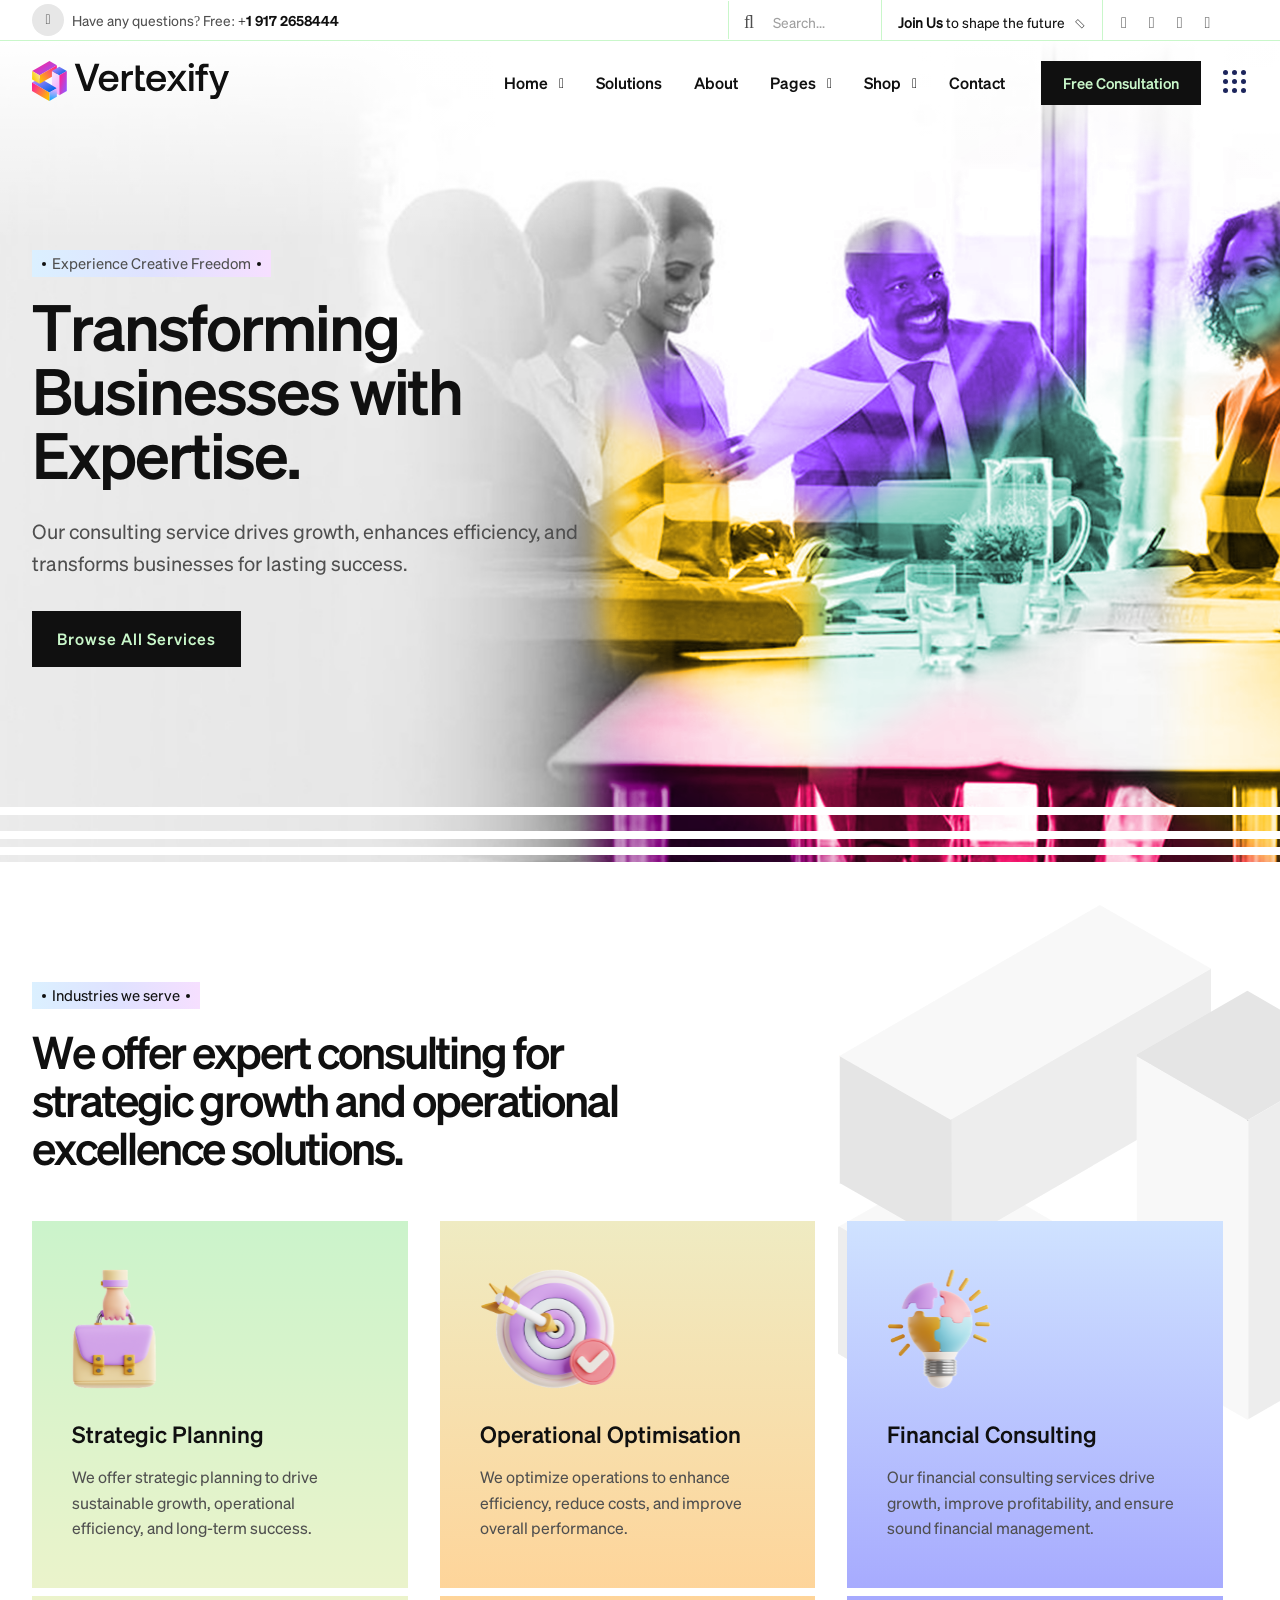
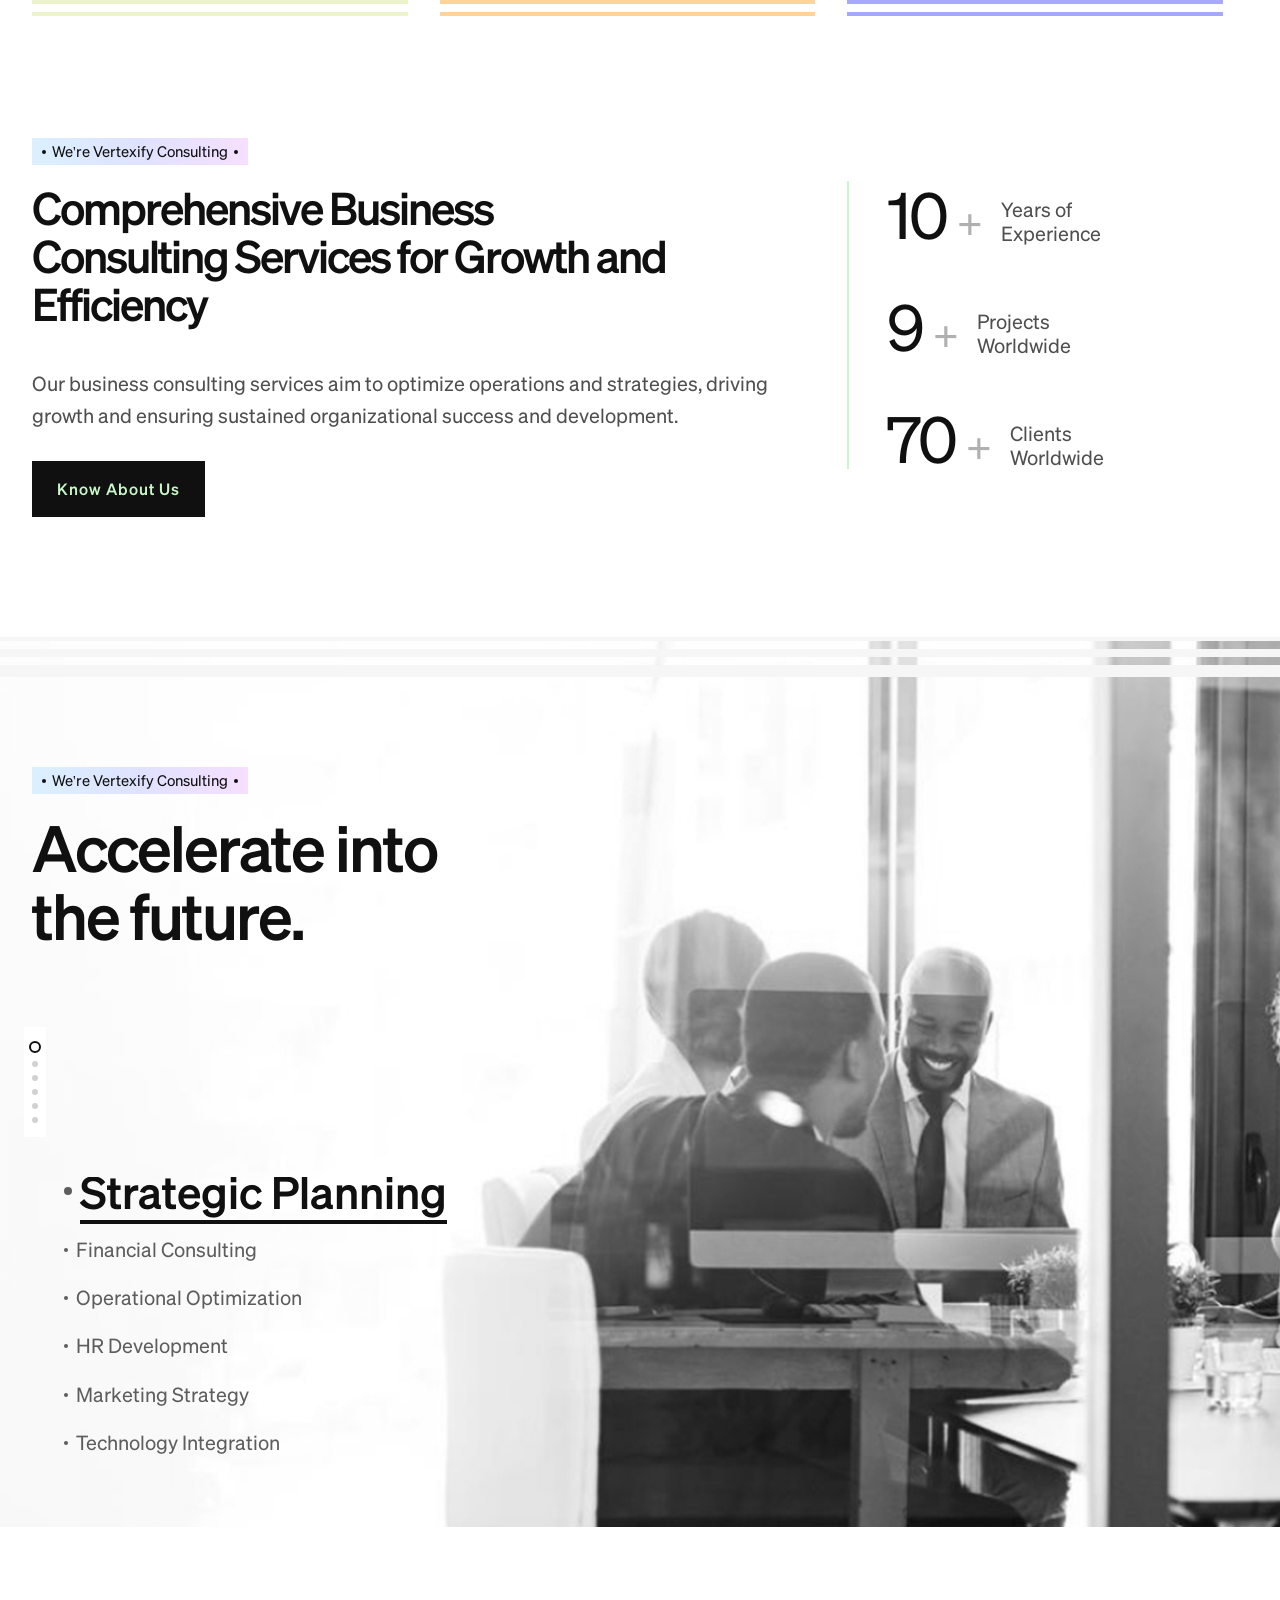
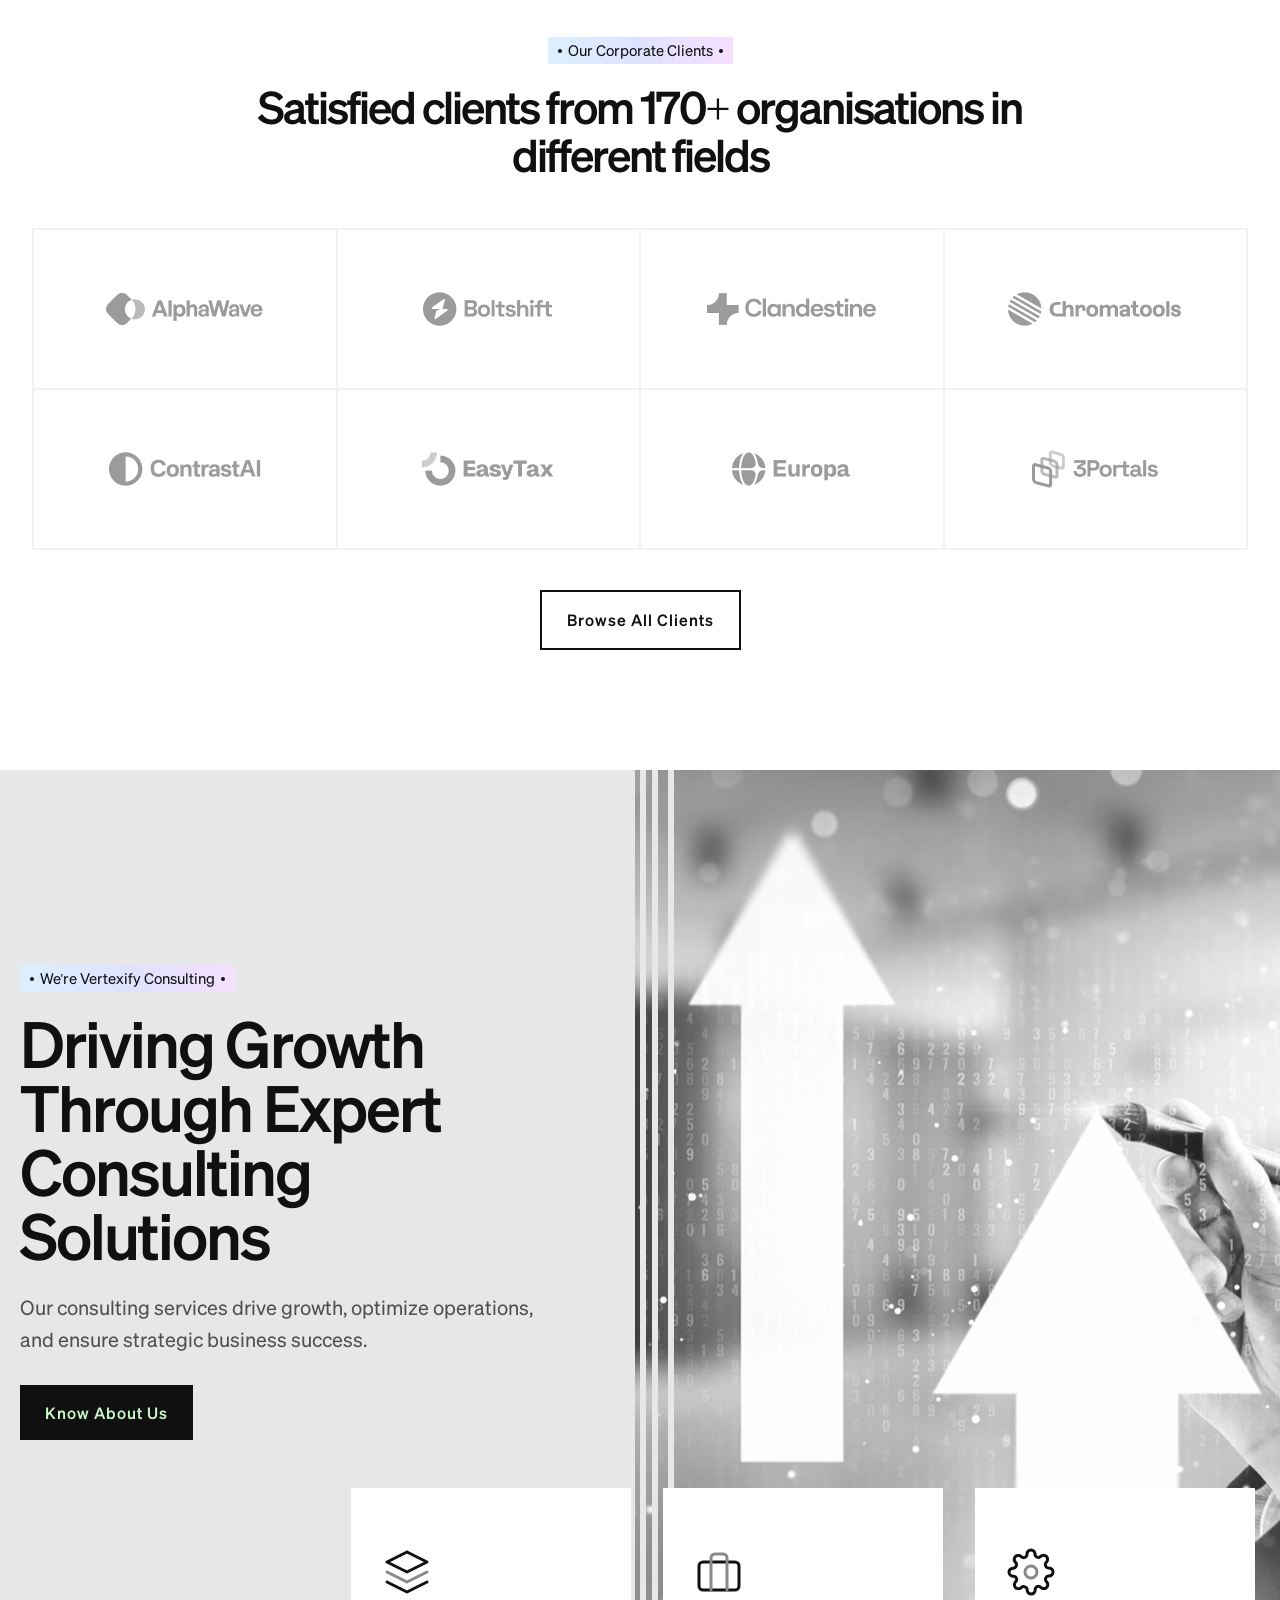
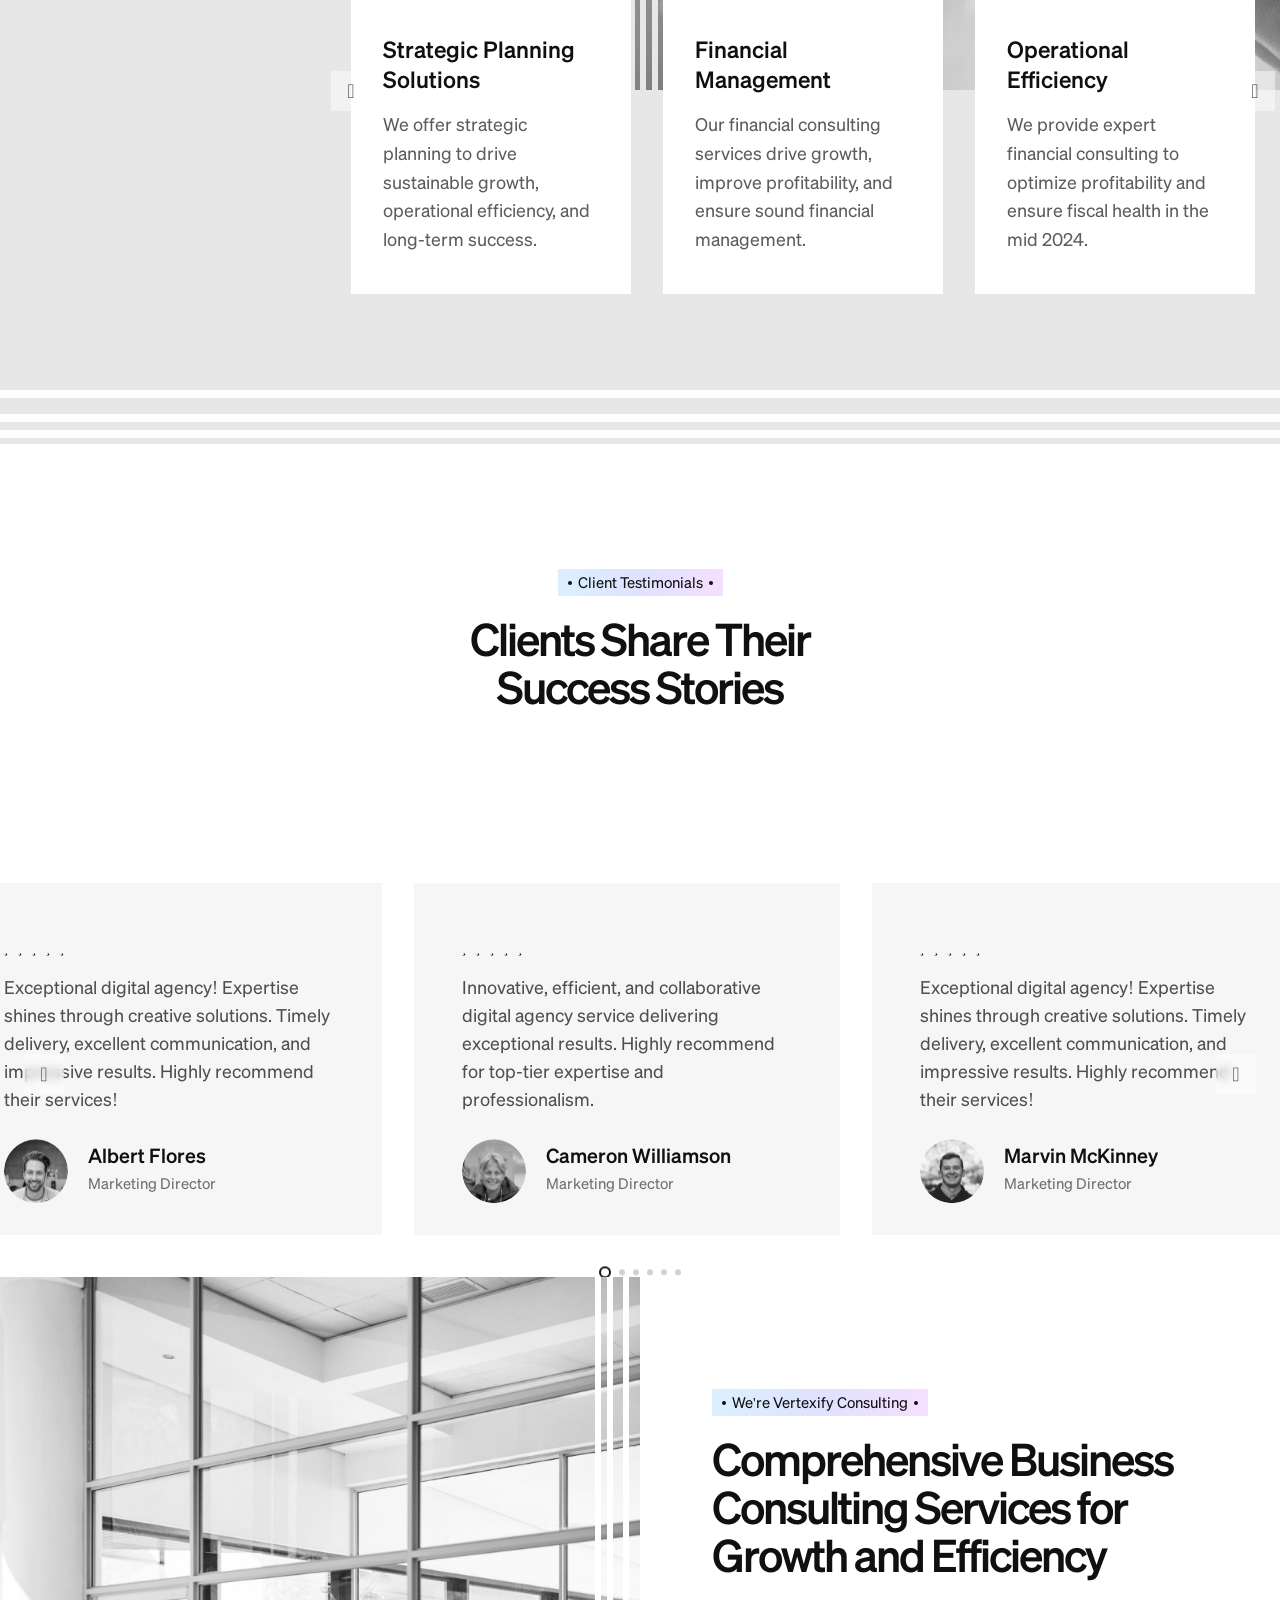
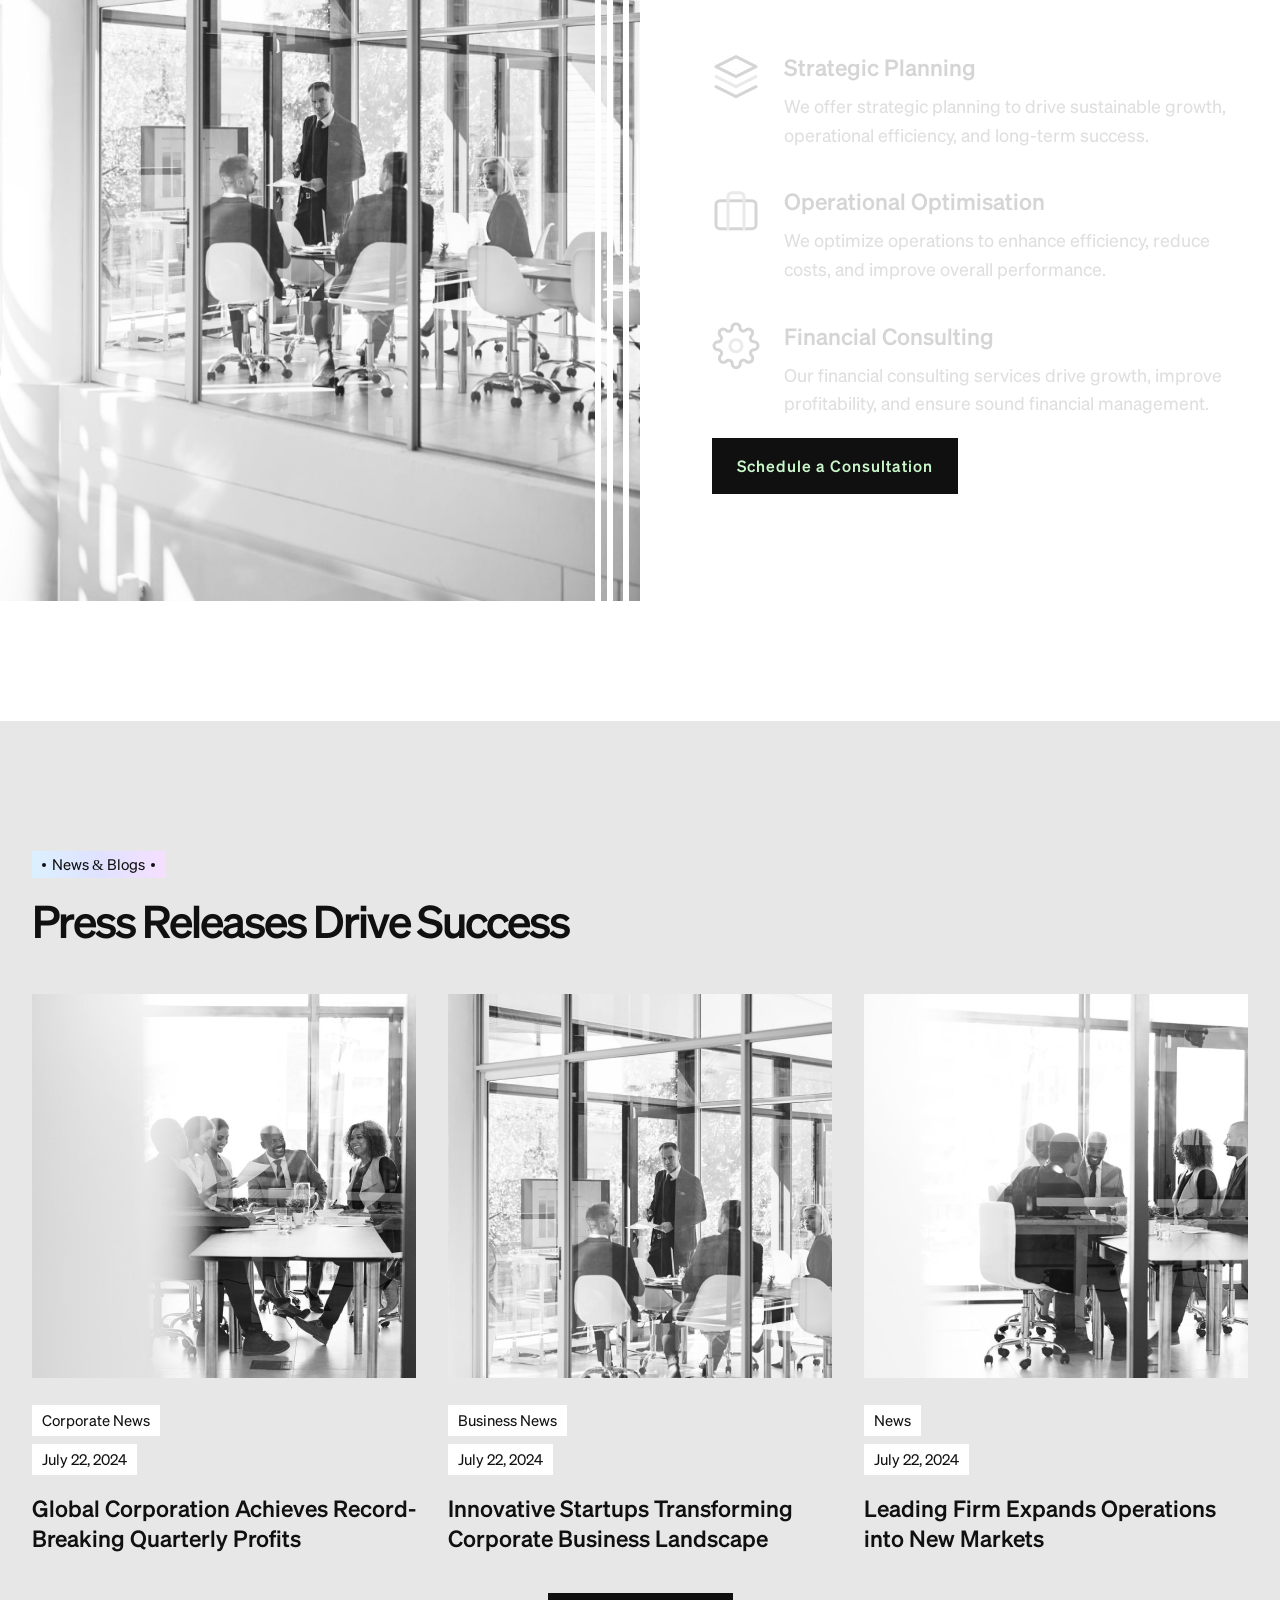
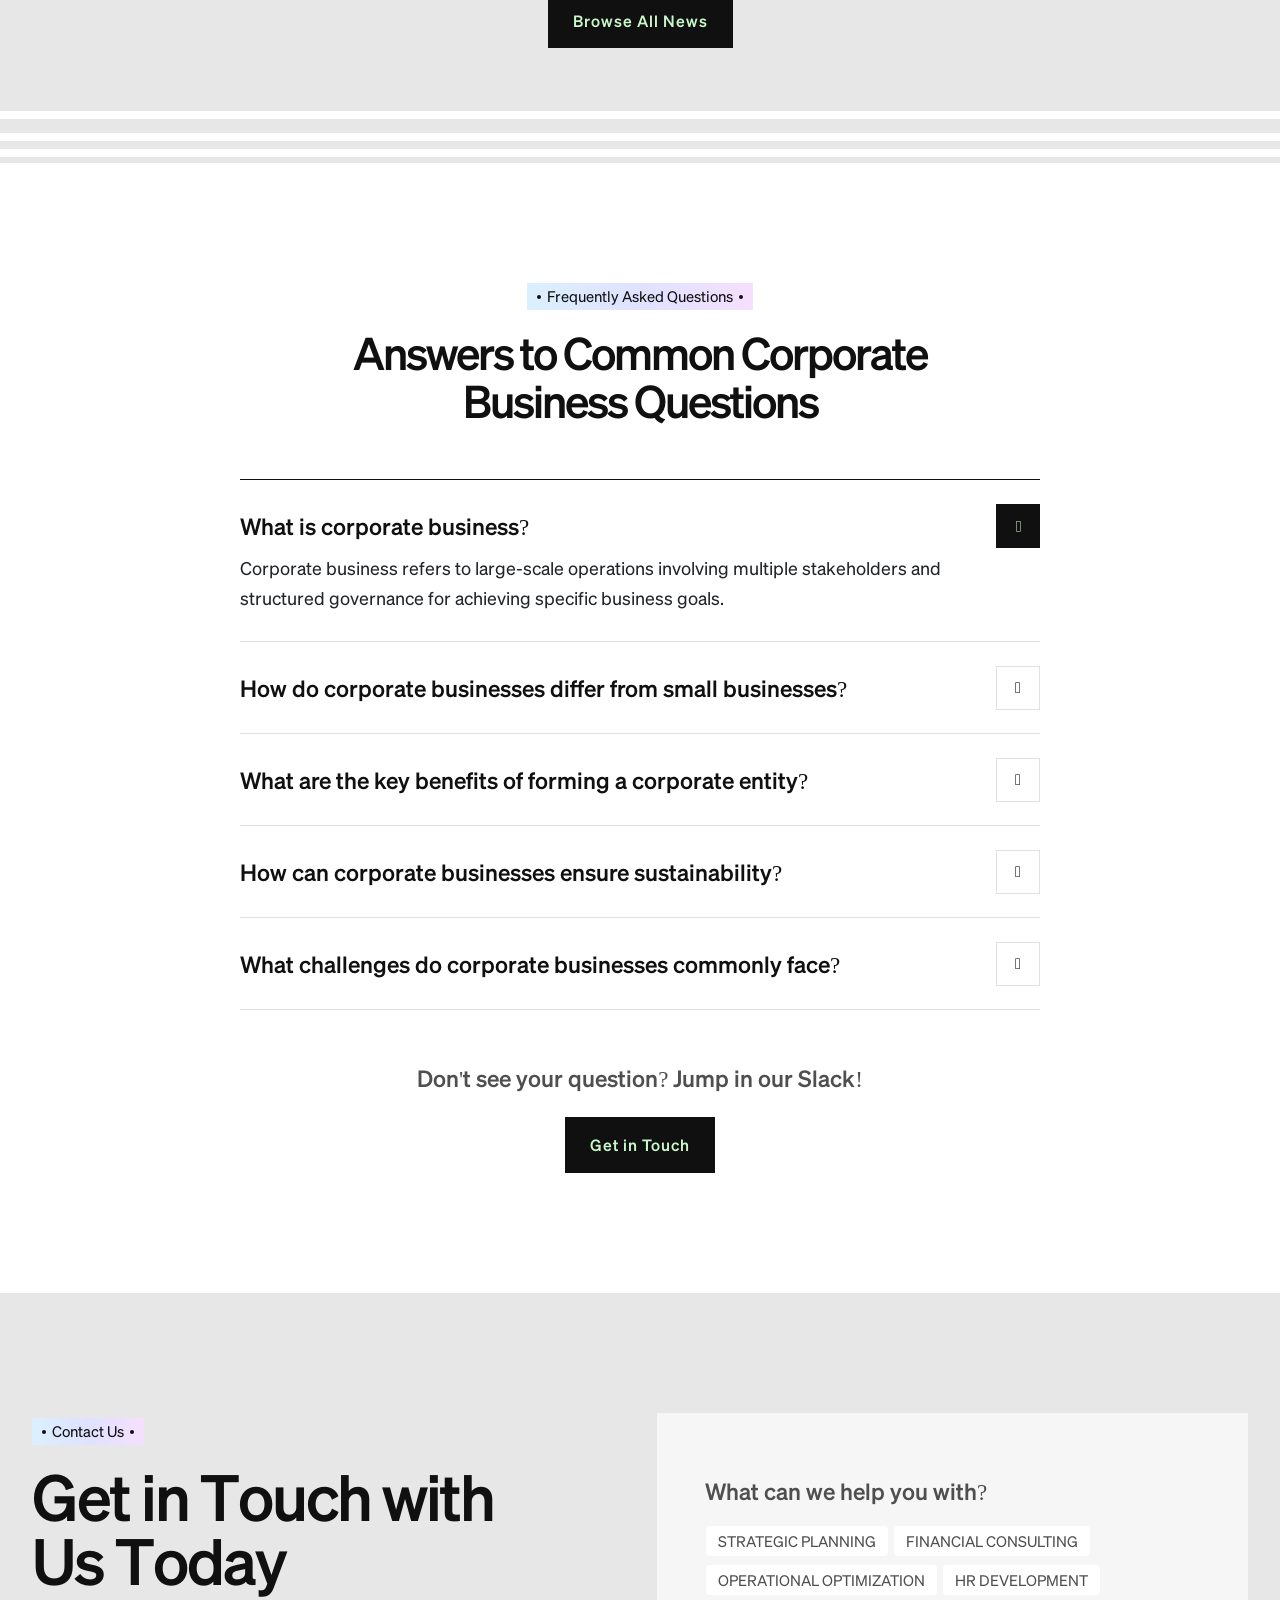
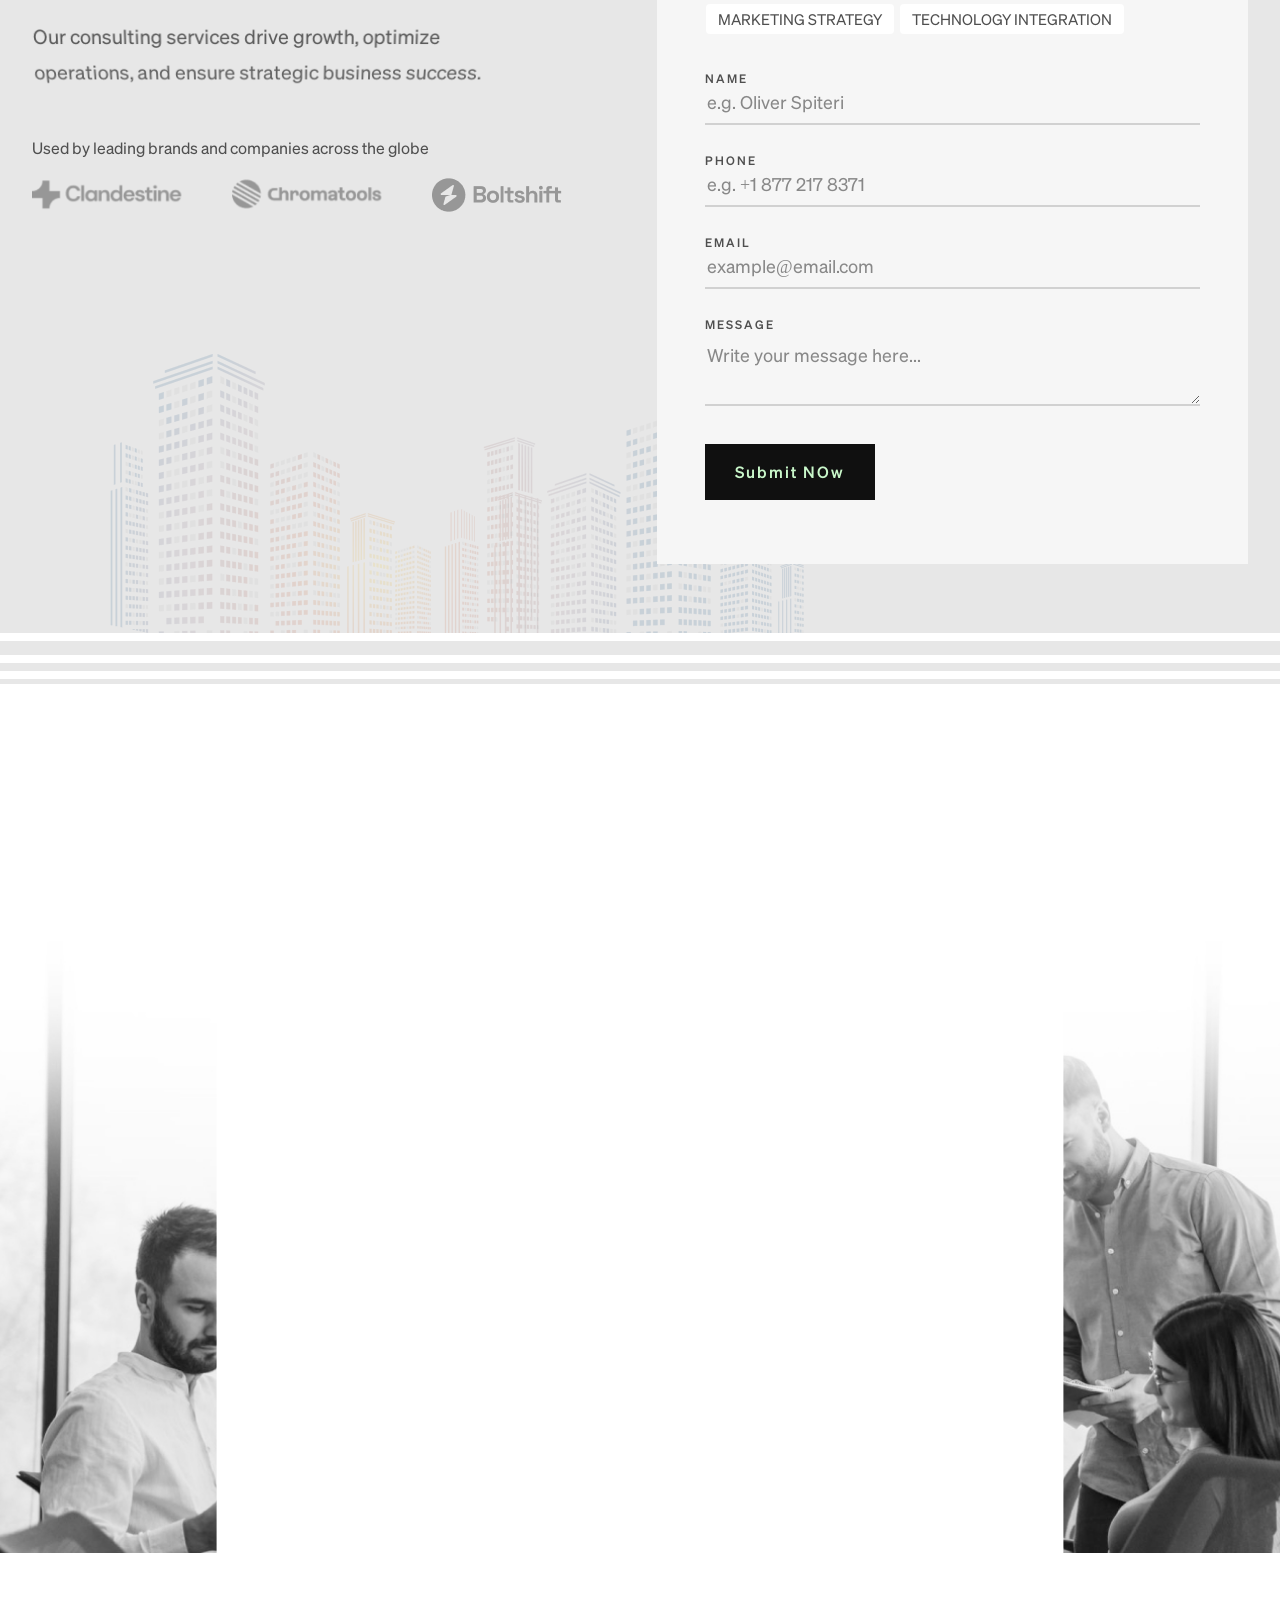
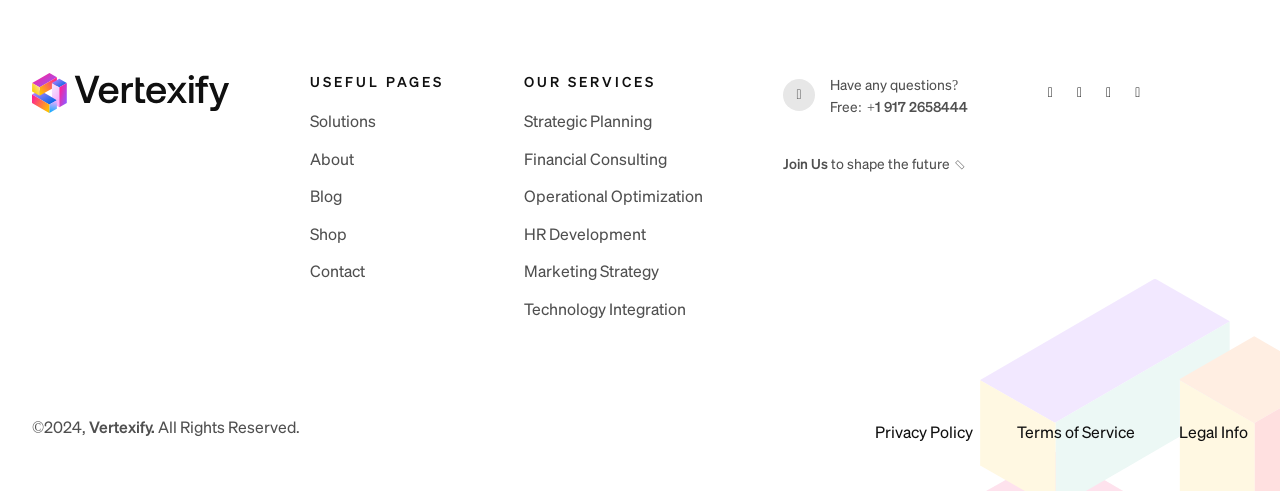
==== Vertexify/index.html @ 93013756 "tonmoy-bhi'file" ====
<!DOCTYPE html>
  <html lang="en">
  <head>
  	<meta charset="UTF-8">
  	<title>Home Page 1</title>
  	<meta name="description" content="Vertexify. - Business Consulting WordPress Theme">
  	<meta name="keywords" content="accountant, advertising, adviser, business, company, consultant, consulting, corporate, finance, financial advisor, human resources, insurance, legal, marketing, multipurpose">
  	<meta name="author" content="Themexriver">
  	<link rel="shortcut icon" href="assets/img/logo/fv-1.svg" type="image/x-icon">
  	<!-- Mobile Specific Meta -->
  	<meta name="viewport" content="width=device-width, initial-scale=1">


  	<link rel="stylesheet" href="assets/css/bootstrap.min.css">
  	<link rel="stylesheet" href="assets/css/fontawesome.min.css">
  	<link rel="stylesheet" href="assets/css/flaticon.css">
  	<link rel="stylesheet" href="assets/css/animate.css">
  	<link rel="stylesheet" href="assets/css/swiper.min.css">
  	<link rel="stylesheet" href="assets/css/jquery-ui.css"> 
  	<link rel="stylesheet" href="assets/css/magnific-popup.css">
  	<link rel="stylesheet" href="assets/css/style.css">
  </head>
  <body class="home-1">
  	<div id="preloader">
  		<div class="preloader-logo">
  			<img src="assets/img/shape/logo_shape.svg" alt="">
  		</div>
  	</div>

<!-- Start of Header section
	============================================= --> 
	<header id="vt-header" class="vt-header-section header_style_one txa_sticky_header">
		<div class="header-top-area">
			<div class="container">
				<div class="header-top d-flex justify-content-between">
					<div class="top-cta d-flex align-items-center">
						<i class="far fa-phone"></i> <span>Have any questions? Free: <a href="#">+1 917 2658444</a></span>
					</div>
					<div class="top-action d-flex align-items-center">
						<div class="header-search search_btn_toggle">
							<span>Search...</span>
						</div>
						<div class="action-text">
							<a href="#"><span>Join Us</span> to shape the future <i class="far fa-arrow-right"></i></a>
						</div>
						<div class="action-social">
							<a href="#"><i class="fab fa-facebook-f"></i></a>
							<a href="#"><i class="fab fa-instagram"></i></a>
							<a href="#"><i class="fab fa-linkedin-in"></i></a>
							<a href="#"><i class="fab fa-dribbble"></i></a>
						</div>
					</div>
				</div>
			</div>
		</div>
		<div class="vt-header-navigation-content">
			<div class="container">
				<div class="vt-header-navigation d-flex align-items-center justify-content-between">
					<div class="brand-logo">
						<a href="#"><img src="assets/img/logo/logo-1.svg" alt=""></a> 
					</div>
					<div class="main-navigation-cta d-flex align-items-center ">
						<nav class="main-navigation clearfix ul-li">
							<ul id="main-nav" class="nav navbar-nav clearfix">
								<li class="dropdown active">
									<a href="!#">Home</a>
									<ul class="dropdown-menu clearfix">
										<li><a class="active" href="index.html">Corporate Business</a></li>
										<li><a href="index-2.html">Corporate Business Dark</a></li>
										<li><a href="index-3.html">Corporate Business Modern</a></li>
										<li><a href="index-4.html">Trendy Business</a></li>
										<li><a href="index-5.html">Business Classic</a></li>
										<li><a href="index-6.html">Business Consulting</a></li>
									</ul>
								</li>
								<li><a href="about.html">Solutions</a></li>
								<li><a href="about.html">About</a></li>
								<li class="dropdown">
									<a href="!#">Pages</a>
									<ul class="dropdown-menu clearfix">
										<li><a href="service.html">Services</a></li>
										<li class="dropdown">
											<a href="service-single.html">Services Details</a>
											<ul class="dropdown-menu clearfix">
												<li><a href="service-single.html">Construction </a></li>
												<li><a href="service-single-2.html">Architect Design</a></li>
												<li><a href="service-single-3.html">Interior Design</a></li>
												<li><a href="service-single-4.html">3D Animation</a></li>
												<li><a href="service-single-5.html">House Renovation</a></li>
												<li><a href="service-single-6.html">Ideas & Inspiration</a></li>
											</ul>
										</li>
										<li><a href="team.html">Team Page</a></li>
										<li class="dropdown">
											<a href="service-single.html">Blog</a>
											<ul class="dropdown-menu clearfix">
												<li><a href="service-single.html">Construction</a></li>
												<li><a href="service-single-2.html">Architect Design</a></li>
												<li><a href="service-single-3.html">Interior Design</a></li>
												<li><a href="service-single-4.html">3D Animation</a></li>
												<li><a href="service-single-5.html">House Renovation</a></li>
												<li><a href="service-single-6.html">Ideas & Inspiration</a></li>
											</ul>
										</li>
										<li><a href="faq.html">FAQ Page</a></li>
										<li><a href="pricing.html">Pricing Page</a></li>
										<li><a href="testimonial.html">Testimonial Page</a></li>
										<li><a href="contact.html">Contact Page</a></li>
										<li><a href="booking.html">Booking Page</a></li>
									</ul>
								</li>
								<li class="dropdown">
									<a href="!#">Shop</a>
									<ul class="dropdown-menu clearfix"> 
										<li><a href="shop.html">Shop Page </a></li>
										<li><a href="shop-single.html">Shop Details</a></li>
									</ul>
								</li>
								<li><a href="about.html">Contact</a></li>
							</ul>
						</nav>
						<div class="header-cta-btn">
							<a href="#">Free Consultation</a>
						</div>
						<div class="off-canvas-btn d-flex align-items-center justify-content-center">
							<button class="canvas-trigger offcanvas_toggle">
								<span></span>
								<span></span>
								<span></span>
								<span></span>
								<span></span>
								<span></span>
								<span></span>
								<span></span>
								<span></span>
							</button>
						</div>
						<button class="mobile-menu-btn mobile_menu_button open_mobile_menu">
							<span></span>
							<span></span>
							<span></span>
						</button>
					</div>
				</div>
			</div>
		</div>
	</header>
	<!-- Mobile Menu -->
	<div class="mobile_menu lenis lenis-smooth position-relative">
		<div class="mobile_menu_wrap">
			<div class="mobile_menu_overlay open_mobile_menu"></div>
			<div class="mobile_menu_content">
				<div class="mobile_menu_close open_mobile_menu">
					<i class="fal fa-times"></i>
				</div>
				<div class="m-brand-logo">
					<a href="#"><img src="assets/img/logo/logo-2.svg" alt=""></a> 
				</div>
				<div class="mobile-search-bar position-relative">
					<form action="#">
						<input type="text" name="search" placeholder="Keywords">
						<button><i class="fal fa-search"></i></button>
					</form>
				</div>
				<nav class="mobile-main-navigation  clearfix ul-li">
					<ul id="m-main-nav" class="nav navbar-nav clearfix">
						<li class="dropdown active">
							<a href="!#">Home</a>
							<ul class="dropdown-menu clearfix">
								<li><a class="active" href="index.html">Corporate Business</a></li>
								<li><a href="index-2.html">Corporate Business Dark</a></li>
								<li><a href="index-3.html">Corporate Business Modern</a></li>
								<li><a href="index-4.html">Trendy Business</a></li>
								<li><a href="index-5.html">Business Classic</a></li>
								<li><a href="index-6.html">Business Consulting</a></li>
							</ul>
						</li>
						<li><a href="about.html">Solutions</a></li>
						<li><a href="about.html">About</a></li>
						<li class="dropdown">
							<a href="!#">Pages</a>
							<ul class="dropdown-menu clearfix">
								<li><a href="service.html">Services</a></li>
								<li class="dropdown">
									<a href="service-single.html">Services Details</a>
									<ul class="dropdown-menu clearfix">
										<li><a href="service-single.html">Construction </a></li>
										<li><a href="service-single-2.html">Architect Design</a></li>
										<li><a href="service-single-3.html">Interior Design</a></li>
										<li><a href="service-single-4.html">3D Animation</a></li>
										<li><a href="service-single-5.html">House Renovation</a></li>
										<li><a href="service-single-6.html">Ideas & Inspiration</a></li>
									</ul>
								</li>
								<li><a href="team.html">Team Page</a></li>
								<li class="dropdown">
									<a href="service-single.html">Blog</a>
									<ul class="dropdown-menu clearfix">
										<li><a href="service-single.html">Construction</a></li>
										<li><a href="service-single-2.html">Architect Design</a></li>
										<li><a href="service-single-3.html">Interior Design</a></li>
										<li><a href="service-single-4.html">3D Animation</a></li>
										<li><a href="service-single-5.html">House Renovation</a></li>
										<li><a href="service-single-6.html">Ideas & Inspiration</a></li>
									</ul>
								</li>
								<li><a href="faq.html">FAQ Page</a></li>
								<li><a href="pricing.html">Pricing Page</a></li>
								<li><a href="testimonial.html">Testimonial Page</a></li>
								<li><a href="contact.html">Contact Page</a></li>
								<li><a href="booking.html">Booking Page</a></li>
							</ul>
						</li>
						<li class="dropdown">
							<a href="!#">Shop</a>
							<ul class="dropdown-menu clearfix"> 
								<li><a href="shop.html">Shop Page </a></li>
								<li><a href="shop-single.html">Shop Details</a></li>
							</ul>
						</li>
						<li><a href="about.html">Contact</a></li>
					</ul>
				</nav>
				<div class="ptx-mobile-header-social text-center">
					<a href="#"> <i class="fab fa-instagram"></i></a>
					<a href="#"> <i class="fab fa-linkedin-in"></i></a>
					<a href="#"> <i class="fab fa-facebook"></i></a>
					<a href="#"> <i class="fab fa-youtube"></i></a>
				</div>
			</div>
		</div>
		<!-- /Mobile-Menu -->
	</div>
	<!-- offcanvas-start -->
	<div class="txa-offcanvas-box lenis lenis-smooth offcanvas_box_active">
		<button class="txa-offcanvas-box-close offcanvas_box_close" aria-label="name" >
			<i class="fa-solid fa-xmark"></i>
		</button>
		<div class="txa-offcanvas-box-container">

			<!-- services -->
			<div class="txa-offcanvas-services-wrap d-lg-block ul-li-block d-none">
				<h5 class="txa-offcanvas-services-title fx-heading-1 fx-font-400">our services:</h5>

				<ul class="txa-offcanvas-services">
					<li>
						<span class="offcanvas-slideup">
							<a class="txa-offcanvas-services-item fx-heading-1 fx-font-400 " href="#" aria-label="name">
								<i class="fa-solid fa-arrow-right"></i>
								Industrial Manufacturing
							</a>
						</span>
					</li>
					<li>
						<span class="offcanvas-slideup">
							<a class="txa-offcanvas-services-item fx-heading-1 fx-font-400 " href="#" aria-label="name">
								<i class="fa-solid fa-arrow-right"></i>
								Building maintenance
							</a>
						</span>
					</li>
					<li>
						<span class="offcanvas-slideup">
							<a class="txa-offcanvas-services-item fx-heading-1 fx-font-400 " href="#" aria-label="name">
								<i class="fa-solid fa-arrow-right"></i>
								Engineering
							</a>
						</span>
					</li>
					<li>
						<span class="offcanvas-slideup">
							<a class="txa-offcanvas-services-item fx-heading-1 fx-font-400 " href="#" aria-label="name">
								<i class="fa-solid fa-arrow-right"></i>
								Construction
							</a>       
						</span>
					</li>
					<li>
						<span class="offcanvas-slideup">
							<a class="txa-offcanvas-services-item fx-heading-1 fx-font-400 " href="#" aria-label="name">
								<i class="fa-solid fa-arrow-right"></i>
								Shipping
							</a>  
						</span>                        
					</li>

				</ul>
			</div>

			<div class="txa-offcanvas-search d-lg-none d-block">
				<form action="#" class="txa-offcanvas-search-form">
					<input class="txa-offcanvas-search-form-input" type="text" aria-label="name" placeholder="Search">
					<button class="txa-offcanvas-search-form-btn" type="button" aria-label="name">
						<i class="fa-solid fa-magnifying-glass"></i>
					</button>
				</form>
			</div>

			<!-- mobile-menu-list -->
			<div class="mobile-menu-navigation d-lg-none d-block">
				<nav class="mobile-main-navigation  clearfix ul-li">
					<ul id="main-nav" class="nav navbar-nav clearfix">

						<li class="dropdown">
							<a class="is-active" href="!#">home</a>
							<ul class="dropdown-menu clearfix">
								<li>
									<a class="is-active" href="index.html">Industrial</a>
								</li>
								<li>
									<a href="index-2.html">Construction</a>
								</li>
								<li>
									<a href="index-3.html">Building</a>
								</li>
								<li>
									<a href="index-4.html">Shipping</a>
								</li>
								<li>
									<a href="index-5.html">manufacturing</a>
								</li>
								<li>
									<a href="index-5.html">Engineering</a>
								</li>
							</ul>
						</li>

						<li class="dropdown">
							<a href="!#">about</a>

							<ul class="dropdown-menu clearfix">
								<li>
									<a href="#">about one</a>
								</li>
								<li>
									<a href="#">about  two</a>
								</li>
								<li>
									<a href="#">about  three</a>
								</li>
								<li>
									<a href="#">about  details</a>
								</li>
							</ul>
						</li>

						<li class="dropdown">
							<a href="!#">pages</a>
							<ul class="dropdown-menu clearfix">


								<li class="dropdown">
									<a href="!#">projects</a>
									<ul class="dropdown-menu clearfix">
										<li>
											<a href="#">projects one</a>
										</li>
										<li>
											<a href="#">projects two</a>
										</li>
										<li>
											<a href="#">projects details</a>
										</li>
									</ul>
								</li>


								<li>
									<a href="prices.html">prices</a>
								</li>

								<li>
									<a href="gallery.html">gallery</a>
								</li>

								<li>
									<a href="privacy-policy.html">privacy policy</a>
								</li>

								<li>
									<a href="error.html">404</a>
								</li>

							</ul>
						</li>

						<li class="dropdown">
							<a href="!#">elements</a>

							<ul class="dropdown-menu clearfix">
								<li>
									<a href="#">elements one</a>
								</li>
								<li>
									<a href="#">elements  two</a>
								</li>
								<li>
									<a href="#">elements  three</a>
								</li>
							</ul>
						</li>

						<li  class="dropdown">
							<a href="!#">news</a>

							<ul class="dropdown-menu clearfix">
								<li>
									<a href="#">Blog one</a>
								</li>
								<li>
									<a href="#">Blog details</a>
								</li>
							</ul>
						</li>

						<li>
							<a href="#">contact</a>
						</li>

					</ul>
				</nav>
			</div>

			<div class="txa-offcanvas-content">

				<!-- contact -->
				<div class="txa-offcanvas-content-box  ul-li-block">
					<h6 class="txa-offcanvas-content-box-title fx-heading-1 text-capitalize fx-font-400">quick contact:</h6>

					<ul class="txa-offcanvas-contact">
						<li class="fx-heading-1 fix" >
							<span class="offcanvas-slideup">
								<i class="fa-solid fa-location-dot"></i>
								the londoner <br> 83 the strand, sliema, malta.
							</span>
						</li>
						<li class="fx-heading-1 fix" >
							<span class="offcanvas-slideup">
								<a  href="#" aria-label="name">
									<i class="fa-solid fa-phone"></i>
									+1 917 265 8444
								</a>
							</span>

						</li>
						<li class="fx-heading-1 fix" >
							<span class="offcanvas-slideup">
								<a  href="#" aria-label="name">
									<i class="fa-solid fa-envelope-open-text"></i>
									example@email.com
								</a>
							</span>

						</li>
					</ul>
				</div>

				<!-- socail -->
				<div class="txa-offcanvas-content-box ul-li-block">
					<h6 class="txa-offcanvas-content-box-title text-capitalize fx-heading-1 fx-font-400">we're on social media:</h6>

					<ul class="txa-offcanvas-social">
						<li>
							<span class="offcanvas-slideup">
								<a href="#" class="txa-offcanvas-social-item fx-heading-1 fx-font-500 " aria-label="name">
									<i class="fa-brands fa-linkedin-in"></i>
									linkedin
								</a>
							</span>

						</li>
						<li>
							<span class="offcanvas-slideup">
								<a href="#" class="txa-offcanvas-social-item fx-heading-1 fx-font-500 " aria-label="name">
									<i class="fa-brands fa-facebook-f"></i> 
									facebook
								</a>
							</span>

						</li>
						<li>
							<span class="offcanvas-slideup">
								<a href="#" class="txa-offcanvas-social-item fx-heading-1 fx-font-500 " aria-label="name">
									<i class="fa-brands fa-x-twitter"></i>
									twitter
								</a>
							</span>

						</li>
						<li>
							<span class="offcanvas-slideup">
								<a href="#" class="txa-offcanvas-social-item fx-heading-1 fx-font-500" aria-label="name">
									<i class="fa-brands fa-instagram"></i>
									instagram
								</a>
							</span>

						</li>

					</ul>
				</div>

			</div>
		</div>
	</div>
	<!-- search-popup -->
	<div class="txa-search-box search_box_active ">

		<div class="txa-search-container">
			<div class="txa-search-wrap text-center mb-55">
				<h5 class="txa-search-title fx-heading-1 fx-font-500">Search</h5>
				<form action="#" class="txa-search-form">
					<input class="txa-search-form-input" type="text" placeholder="What are you looking for?...">
				</form>
			</div>

			<div class="txa-search-tag-wrap text-center">
				<h6 class="txa-search-tag-title fx-font-400 fx-heading-1">People also search for:</h6>
				<div class="txa-search-tag d-inline-flex flex-wrap  ">
					<a href="#" aria-label="name" class="txa-search-tag-item fx-heading-1 fx-font-500" >Corporate</a>
					<a href="#" aria-label="name" class="txa-search-tag-item fx-heading-1 fx-font-500" >Business</a>
					<a href="#" aria-label="name" class="txa-search-tag-item fx-heading-1 fx-font-500" >Consulting</a>
					<a href="#" aria-label="name" class="txa-search-tag-item fx-heading-1 fx-font-500" >Finance</a>
					<a href="#" aria-label="name" class="txa-search-tag-item fx-heading-1 fx-font-500" >Reports</a>
				</div>
			</div>
		</div>

		<button aria-label="search-close" type="button" class="txa-search-box-close search_box_close">
			<i class="fa-solid fa-xmark"></i>
		</button>
	</div>
<!-- Start of Header section
	============================================= -->

<!-- Start of Banner section
	============================================= -->
	<section id="vt-banner" class="vt-banner-section txt_item_active position-relative">
		<div class="vt-vertical-shape-2 txt_item_active">
			<span></span>
			<span></span>
			<span></span>
		</div>
		<div class="vt-banner-shape">
			<svg width="711" height="781" viewBox="0 0 711 781" fill="none" xmlns="http://www.w3.org/2000/svg">
				<g style="mix-blend-mode:overlay" filter="url(#filter0_f_267_3604)">
					<path fill-rule="evenodd" clip-rule="evenodd" d="M604.181 482.15V321.823L742.645 401.847L604.181 482.15ZM742.645 401.847L815.837 444.172L817.589 445.188V1016.92L815.837 1017.93L604.181 895.549V566.555V482.151L742.645 401.847Z" fill="#FFC410"/>
					<path d="M529.52 687.71L251.119 525.21L34.2422 647.208L527.768 935.209L529.52 934.228L744.61 813.246L529.52 687.71Z" fill="#F3136B"/>
					<path d="M533.305 32L249.999 196.322L35.3643 320.807V321.613L247.861 443.19L249.999 441.929L746.153 154.208V153.787L533.305 32Z" fill="#9747FF"/>
					<path d="M742.648 401.846L746.151 399.814V154.207L249.998 441.928V444.415V687.499L250.068 687.534L461.058 565.186L604.183 482.15V321.822L742.648 401.846Z" fill="#63C0AD"/>
					<path d="M249.999 441.928L247.861 443.19L35.3643 321.612V564.697V566.413L36.8708 565.538L249.999 687.5V444.416V441.928Z" fill="#FFC410"/>
					<path d="M250.047 687.526L249.998 687.501V687.551L250.047 687.526Z" fill="#FE9F5C"/>
					<path d="M34.6631 321.193L35.3645 321.614V320.808L34.6631 321.193Z" fill="#FE9F5C"/>
					<path d="M527.768 935.209L34.2424 647.208L32 648.469V891.133L313.765 1055.59L528.329 1180.82L529.52 1180.15V936.225L527.768 935.209Z" fill="#82027D"/>
					<path d="M817.589 197.233L815.837 196.217L604.181 318.565V321.823L815.837 444.171L817.589 443.155L1030.26 320.211L817.589 197.233Z" fill="#FE7316"/>
				</g>
				<defs>
					<filter id="filter0_f_267_3604" x="0" y="0" width="1063" height="1212.82" filterUnits="userSpaceOnUse" color-interpolation-filters="sRGB">
						<feFlood flood-opacity="0" result="BackgroundImageFix"/>
						<feBlend mode="normal" in="SourceGraphic" in2="BackgroundImageFix" result="shape"/>
						<feGaussianBlur stdDeviation="16" result="effect1_foregroundBlur_267_3604"/>
					</filter>
				</defs>
			</svg>
		</div>
		<div class="bt-banner-img position-absolute">
			<img src="assets/img/bg/hero-1.jpg" alt="">
		</div>
		<div class="container">
			<div class="vt-banner-text headline pera-content vt-text">
				<div class="banner-slug">
					Experience Creative Freedom
				</div>
				<h1 class="tx-split-text banner_title banner_title_line">Transforming Businesses with Expertise.</h1>
				<p>Our consulting service drives growth, enhances efficiency, and transforms businesses for lasting success.</p>
				<div class="vt-btn  btn-spin wow fadeInUp"  data-wow-delay="500ms" data-wow-duration="1000ms">
					<a  href="#">Browse All Services</a>
				</div>
			</div>
		</div>
	</section>    
<!-- End of Banner section
	============================================= -->

<!-- Start of Service section
	============================================= -->
	<section id="vt-service" class="vt-service-section pt-115 pb-85 position-relative">
		<span class="vt-service-shape appear_top position-absolute"><img src="assets/img/shape/logo_shape_3.svg" alt=""></span>
		<div class="container"> 
			<div class="vt-section-title headline pera-content">
				<div class="subtitle wow fadeInRight"  data-wow-delay="400ms" data-wow-duration="1000ms">
					Industries we serve
				</div>
				<h2 class="section_title vt-title vt-title-ani">We offer expert consulting for strategic growth and operational excellence solutions.</h2>
			</div>
			<div class="vt-service-content pt-50">
				<div class="row justify-content-center">
					<div class="col-lg-4 col-md-6">
						<div class="vt-service-item position-relative">
							<div class="vt-vertical-shape shape_2 txt_item_active"></div>
							<div class="item-icon">
								<img src="assets/img/icon/ser-icon1.svg">
							</div>
							<div class="item-text headline pera-content">
								<h3 class="href-underline"><a href="#">Strategic Planning</a></h3>
								<p>We offer strategic planning to drive sustainable growth, operational efficiency, and long-term success.</p>
							</div>
							<div class="vt-vertical-shape-2 txt_item_active">
								<span></span>
								<span></span>
								<span></span>
							</div>
						</div>
					</div>
					<div class="col-lg-4 col-md-6">
						<div class="vt-service-item position-relative ver_2">
							<div class="vt-vertical-shape shape_2 txt_item_active"></div>
							<div class="item-icon">
								<img src="assets/img/icon/ser-icon2.svg">
							</div>
							<div class="item-text headline pera-content">
								<h3 class="href-underline"><a href="#">Operational Optimisation</a></h3>
								<p>We optimize operations to enhance efficiency, reduce costs, and improve overall performance.</p>
							</div>
							<div class="vt-vertical-shape-2 txt_item_active">
								<span></span>
								<span></span>
								<span></span>
							</div>
						</div>
					</div>
					<div class="col-lg-4 col-md-6">
						<div class="vt-service-item position-relative ver_3">
							<div class="vt-vertical-shape shape_2 txt_item_active"></div>
							<div class="item-icon">
								<img src="assets/img/icon/ser-icon3.svg">
							</div>
							<div class="item-text headline pera-content">
								<h3 class="href-underline"><a href="#">Financial Consulting</a></h3>
								<p>Our financial consulting services drive growth, improve profitability, and ensure sound financial management.</p>
							</div>
							<div class="vt-vertical-shape-2 txt_item_active">
								<span></span>
								<span></span>
								<span></span>
							</div>
						</div>
					</div>
				</div>
			</div>
		</div>
	</section>             
<!-- End of Service section
	============================================= -->

<!-- Start of About section
	============================================= -->
	<section id="vt-about" class="vt-about-section position-relative pb-120">
		<div class="container">
			<div class="vt-about-content d-flex justify-content-between align-items-center">
				<div class="vt-about-text-wrap">
					<div class="vt-section-title vt-text headline pera-content">
						<div class="subtitle wow fadeInRight"  data-wow-delay="400ms" data-wow-duration="1000ms">
							We're Vertexify Consulting
						</div>
						<h2 class="section_title vt-title vt-title-ani">Comprehensive Business Consulting Services for Growth and Efficiency</h2>
						<p>Our business consulting services aim to optimize operations and strategies, driving growth and ensuring sustained organizational success and development.</p>
					</div>
					<div class="vt-btn mt-30 btn-spin wow fadeInUp"  data-wow-delay="500ms" data-wow-duration="1000ms">
						<a  href="#">Know About Us</a>
					</div>
				</div>
				<div class="vt-about-counter txt_item_active position-relative">
					<div class="vt-counter-item headline pera-content d-flex align-items-end">
						<h3><span class="counter">13</span><b>+</b></h3>
						<p>Years of Experience</p>
					</div>
					<div class="vt-counter-item headline pera-content d-flex align-items-end">
						<h3><span class="counter">12</span><b>+</b></h3>
						<p>Projects Worldwide</p>
					</div>
					<div class="vt-counter-item headline pera-content d-flex align-items-end">
						<h3><span class="counter">93</span><b>+</b></h3>
						<p>Clients Worldwide</p>
					</div>
				</div>
			</div>
		</div>
	</section>
<!-- End of About section
	============================================= -->

<!-- Start of Service section
	============================================= -->
	<section id="vt-service-2" class="vt-service-section-2 position-relative">
		<div class="vt-vertical-shape-2 txt_item_active">
			<span></span>
			<span></span>
			<span></span>
		</div>
		<div class="vt-service-content-2 position-relative">
			<div class="vt-service-pagination"></div>
			<div class="vt-service-thumb swiper-container">
				<div class="swiper-wrapper">
					<div class="swiper-slide">
						<div class="vt-service-title headline">
							<h3><span>Strategic Planning</span></h3>
						</div>
					</div>
					<div class="swiper-slide">
						<div class="vt-service-title headline">
							<h3><span>Financial Consulting</span></h3>
						</div>
					</div>
					<div class="swiper-slide">
						<div class="vt-service-title headline">
							<h3><span>Operational Optimization</span></h3>
						</div>
					</div>
					<div class="swiper-slide">
						<div class="vt-service-title headline">
							<h3><span>HR Development</span></h3>
						</div>
					</div>
					<div class="swiper-slide">
						<div class="vt-service-title headline">
							<h3><span>Marketing Strategy</span></h3>
						</div>
					</div>
					<div class="swiper-slide">
						<div class="vt-service-title headline">
							<h3><span>Technology Integration</span></h3>
						</div>
					</div>
				</div>
			</div>
			<div class="vt-service-slider swiper-container">
				<div class="swiper-wrapper">
					<div class="swiper-slide">
						<div class="vt-service-item-2 position-relative">
							<div class="item-img">
								<img src="assets/img/bg/ser_1.jpg" alt="">
							</div>
							<div class="container">
								<div class="item-text">
									<div class="vt-section-title headline pera-content">
										<div class="subtitle">
											We're Vertexify Consulting
										</div>
										<h2 class="section_title"><a class="vt-title" href="#">Accelerate into the future.</a></h2>
									</div> 
								</div>
							</div>
						</div>
					</div>
					<div class="swiper-slide">
						<div class="vt-service-item-2 position-relative">
							<div class="item-img">
								<img src="assets/img/bg/ser_2.jpg" alt="">
							</div>
							<div class="container">
								<div class="item-text">
									<div class="vt-section-title headline pera-content">
										<div class="subtitle">
											We're Vertexify Consulting
										</div>
										<h2 class="section_title"><a class="vt-title" href="#">Accelerate into the future.</a></h2>
									</div> 
								</div>
							</div>
						</div>
					</div>
					<div class="swiper-slide">
						<div class="vt-service-item-2 position-relative">
							<div class="item-img">
								<img src="assets/img/bg/ser_3.jpg" alt="">
							</div>
							<div class="container">
								<div class="item-text">
									<div class="vt-section-title headline pera-content">
										<div class="subtitle">
											We're Vertexify Consulting
										</div>
										<h2 class="section_title"><a class="vt-title" href="#">Accelerate into the future.</a></h2>
									</div> 
								</div>
							</div>
						</div>
					</div>
					<div class="swiper-slide">
						<div class="vt-service-item-2 position-relative">
							<div class="item-img">
								<img src="assets/img/bg/ser_4.jpg" alt="">
							</div>
							<div class="container">
								<div class="item-text">
									<div class="vt-section-title headline pera-content">
										<div class="subtitle">
											We're Vertexify Consulting
										</div>
										<h2 class="section_title"><a class="vt-title" href="#">Accelerate into the future.</a></h2>
									</div> 
								</div>
							</div>
						</div>
					</div>
					<div class="swiper-slide">
						<div class="vt-service-item-2 position-relative">
							<div class="item-img">
								<img src="assets/img/bg/ser_5.jpg" alt="">
							</div>
							<div class="container">
								<div class="item-text">
									<div class="vt-section-title headline pera-content">
										<div class="subtitle">
											We're Vertexify Consulting
										</div>
										<h2 class="section_title"><a class="vt-title" href="#">Accelerate into the future.</a></h2>
									</div>  
								</div>
							</div>
						</div>
					</div>
					<div class="swiper-slide">
						<div class="vt-service-item-2 position-relative">
							<div class="item-img">
								<img src="assets/img/bg/ser_6.jpg" alt="">
							</div>
							<div class="container">
								<div class="item-text">
									<div class="vt-section-title headline pera-content">
										<div class="subtitle">
											We're Vertexify Consulting
										</div>
										<h2 class="section_title"><a class="vt-title" href="#">Accelerate into the future.</a></h2>
									</div> 
								</div>
							</div>
						</div>
					</div>
				</div>
			</div>
		</div>
	</section>	            
<!-- End of Service section
	============================================= -->

<!-- Start of Client section
	============================================= -->
	<section id="vt-client" class="vt-client-section pt-105 pb-120">
		<div class="container">
			<div class="vt-section-title headline text-center pera-content">
				<div class="subtitle wow fadeInRight"  data-wow-delay="400ms" data-wow-duration="1000ms">
					Our Corporate Clients
				</div>
				<h2 class="section_title vt-title vt-title-ani">Satisfied clients from 170+ organisations in different fields</h2>
			</div>
			<div class="vt-client-content d-flex flex-wrap">
				<div class="vt-client-item d-flex justify-content-center align-items-center position-relative">
					<div class="hover-border"></div>
					<img class="img_1" src="assets/img/partner/sp1.png" alt="">
					<img class="img_2 position-absolute" src="assets/img/partner/sp1.1.png" alt="">
				</div>
				<div class="vt-client-item d-flex justify-content-center align-items-center position-relative">
					<div class="hover-border"></div>
					<img class="img_1" src="assets/img/partner/sp2.png" alt="">
					<img class="img_2 position-absolute" src="assets/img/partner/sp2.1.png" alt="">
				</div>
				<div class="vt-client-item d-flex justify-content-center align-items-center position-relative">
					<div class="hover-border"></div>
					<img class="img_1" src="assets/img/partner/sp3.png" alt="">
					<img class="img_2 position-absolute" src="assets/img/partner/sp3.1.png" alt="">
				</div>
				<div class="vt-client-item d-flex justify-content-center align-items-center position-relative">
					<div class="hover-border"></div>
					<img class="img_1" src="assets/img/partner/sp4.png" alt="">
					<img class="img_2 position-absolute" src="assets/img/partner/sp4.1.png" alt="">
				</div>
				<div class="vt-client-item d-flex justify-content-center align-items-center position-relative">
					<div class="hover-border"></div>
					<img class="img_1" src="assets/img/partner/sp5.png" alt="">
					<img class="img_2 position-absolute" src="assets/img/partner/sp5.1.png" alt="">
				</div>
				<div class="vt-client-item d-flex justify-content-center align-items-center position-relative">
					<div class="hover-border"></div>
					<img class="img_1" src="assets/img/partner/sp6.png" alt="">
					<img class="img_2 position-absolute" src="assets/img/partner/sp6.1.png" alt="">
				</div>
				<div class="vt-client-item d-flex justify-content-center align-items-center position-relative">
					<div class="hover-border"></div>
					<img class="img_1" src="assets/img/partner/sp7.png" alt="">
					<img class="img_2 position-absolute" src="assets/img/partner/sp7.1.png" alt="">
				</div>
				<div class="vt-client-item d-flex justify-content-center align-items-center position-relative">
					<div class="hover-border"></div>
					<img class="img_1" src="assets/img/partner/sp8.png" alt="">
					<img class="img_2 position-absolute" src="assets/img/partner/sp8.1.png" alt="">
				</div>
			</div>
			<div class="vt-btn ver_2 btn-spin text-center mt-40">
				<a href="#">Browse All Clients</a>
			</div>
		</div>
	</section>		
<!-- End of Client section
	============================================= -->

<!-- Start of Service section
	============================================= -->
	<section id="vt-service-3" class="vt-service-section-3 position-relative">
		<div class="vt-vertical-shape-2 txt_item_active">
			<span></span>
			<span></span>
			<span></span>
		</div>
		<div class="vt-service-content  pt-190 pb-150 position-relative">
			<div class="vt-service-bg txt_item_active log-image-appear1 position-absolute">
				<img class="log-img-rvl_1" src="assets/img/bg/ser-bg.jpg" alt="">
				<div class="vt-vertical-shape-2 txt_item_active">
					<span></span>
					<span></span>
					<span></span>
				</div>
			</div>
			<div class="container">
				<div class="vt-service-text-wrap-3">
					<div class="vt-section-title vt-text headline pera-content">
						<div class="subtitle wow fadeInRight"  data-wow-delay="400ms" data-wow-duration="1000ms">
							We're Vertexify Consulting
						</div>
						<h2 class="section_title vt-title vt-title-ani">Driving Growth Through Expert Consulting Solutions</h2>
						<p>Our consulting services drive growth, optimize operations, and ensure strategic business success.</p>
					</div>
					<div class="vt-btn mt-30 btn-spin">
						<a href="#">Know About Us</a>
					</div>
				</div>
			</div>
			<div class="vt-service-slider-area-2 d-flex justify-content-end">
				<div class="vt-service-slider-wrap position-relative">
					<div class="vt-service-slider-2 swiper-container">
						<div class="swiper-wrapper">
							<div class="swiper-slide">
								<div class="vt-service-item-3">
									<div class="item-icon">
										<svg width="48" height="48" viewBox="0 0 48 48" fill="none" xmlns="http://www.w3.org/2000/svg">
											<path d="M24 4L4 14L24 24L44 14L24 4Z" stroke="#101010" stroke-width="3" stroke-linecap="round" stroke-linejoin="round"/>
											<path d="M4 34L24 44L44 34" stroke="#101010" stroke-width="3" stroke-linecap="round" stroke-linejoin="round"/>
											<path d="M4 24L24 34L44 24" stroke="#888888" stroke-width="3" stroke-linecap="round" stroke-linejoin="round"/>
										</svg>

									</div>
									<div class="item-text headline pera-content">
										<h3 class="ser_title href-underline"><a href="#">Strategic Planning Solutions</a></h3>
										<p>We offer strategic planning to drive sustainable growth, operational efficiency, and long-term success.</p>
									</div>
								</div>
							</div>
							<div class="swiper-slide">
								<div class="vt-service-item-3">
									<div class="item-icon">
										<svg width="48" height="48" viewBox="0 0 48 48" fill="none" xmlns="http://www.w3.org/2000/svg">
											<path d="M40 14H8C5.79086 14 4 15.7909 4 18V38C4 40.2091 5.79086 42 8 42H40C42.2091 42 44 40.2091 44 38V18C44 15.7909 42.2091 14 40 14Z" stroke="#101010" stroke-width="3" stroke-linecap="round" stroke-linejoin="round"/>
											<path d="M32 42V10C32 8.93913 31.5786 7.92172 30.8284 7.17157C30.0783 6.42143 29.0609 6 28 6H20C18.9391 6 17.9217 6.42143 17.1716 7.17157C16.4214 7.92172 16 8.93913 16 10V42" stroke="#888888" stroke-width="3" stroke-linecap="round" stroke-linejoin="round"/>
										</svg>
									</div>
									<div class="item-text headline pera-content">
										<h3 class="ser_title href-underline"><a href="#">Financial Management</a></h3>
										<p>Our financial consulting services drive growth, improve profitability, and ensure sound financial management.</p>
									</div>
								</div>
							</div>
							<div class="swiper-slide">
								<div class="vt-service-item-3">
									<div class="item-icon">
										<svg width="48" height="48" viewBox="0 0 48 48" fill="none" xmlns="http://www.w3.org/2000/svg">
											<g clip-path="url(#clip0_267_3850)">
												<path d="M24 30C27.3137 30 30 27.3137 30 24C30 20.6863 27.3137 18 24 18C20.6863 18 18 20.6863 18 24C18 27.3137 20.6863 30 24 30Z" stroke="#888888" stroke-width="3" stroke-linecap="round" stroke-linejoin="round"/>
												<path d="M38.8 30C38.5338 30.6032 38.4544 31.2724 38.572 31.9212C38.6896 32.57 38.9989 33.1686 39.46 33.64L39.58 33.76C39.9519 34.1315 40.2469 34.5726 40.4482 35.0582C40.6495 35.5438 40.7531 36.0643 40.7531 36.59C40.7531 37.1157 40.6495 37.6362 40.4482 38.1218C40.2469 38.6074 39.9519 39.0485 39.58 39.42C39.2085 39.7919 38.7674 40.0869 38.2818 40.2882C37.7962 40.4895 37.2757 40.5931 36.75 40.5931C36.2243 40.5931 35.7038 40.4895 35.2182 40.2882C34.7326 40.0869 34.2915 39.7919 33.92 39.42L33.8 39.3C33.3286 38.8389 32.73 38.5296 32.0812 38.412C31.4324 38.2944 30.7632 38.3738 30.16 38.64C29.5685 38.8935 29.064 39.3145 28.7086 39.8511C28.3533 40.3877 28.1626 41.0164 28.16 41.66V42C28.16 43.0609 27.7386 44.0783 26.9884 44.8284C26.2383 45.5786 25.2209 46 24.16 46C23.0991 46 22.0817 45.5786 21.3316 44.8284C20.5814 44.0783 20.16 43.0609 20.16 42V41.82C20.1445 41.158 19.9302 40.516 19.545 39.9774C19.1598 39.4388 18.6215 39.0286 18 38.8C17.3968 38.5338 16.7276 38.4544 16.0788 38.572C15.43 38.6896 14.8314 38.9989 14.36 39.46L14.24 39.58C13.8685 39.9519 13.4274 40.2469 12.9418 40.4482C12.4562 40.6495 11.9357 40.7531 11.41 40.7531C10.8843 40.7531 10.3638 40.6495 9.87824 40.4482C9.39265 40.2469 8.95149 39.9519 8.58 39.58C8.20809 39.2085 7.91306 38.7674 7.71176 38.2818C7.51046 37.7962 7.40685 37.2757 7.40685 36.75C7.40685 36.2243 7.51046 35.7038 7.71176 35.2182C7.91306 34.7326 8.20809 34.2915 8.58 33.92L8.7 33.8C9.16107 33.3286 9.47037 32.73 9.58801 32.0812C9.70565 31.4324 9.62623 30.7632 9.36 30.16C9.10647 29.5685 8.68551 29.064 8.14893 28.7086C7.61235 28.3533 6.98357 28.1626 6.34 28.16H6C4.93913 28.16 3.92172 27.7386 3.17157 26.9884C2.42143 26.2383 2 25.2209 2 24.16C2 23.0991 2.42143 22.0817 3.17157 21.3316C3.92172 20.5814 4.93913 20.16 6 20.16H6.18C6.84199 20.1445 7.48401 19.9302 8.0226 19.545C8.56119 19.1598 8.97143 18.6215 9.2 18C9.46623 17.3968 9.54565 16.7276 9.42801 16.0788C9.31037 15.43 9.00107 14.8314 8.54 14.36L8.42 14.24C8.04809 13.8685 7.75306 13.4274 7.55176 12.9418C7.35046 12.4562 7.24685 11.9357 7.24685 11.41C7.24685 10.8843 7.35046 10.3638 7.55176 9.87824C7.75306 9.39265 8.04809 8.95149 8.42 8.58C8.79149 8.20809 9.23265 7.91306 9.71824 7.71176C10.2038 7.51046 10.7243 7.40685 11.25 7.40685C11.7757 7.40685 12.2962 7.51046 12.7818 7.71176C13.2674 7.91306 13.7085 8.20809 14.08 8.58L14.2 8.7C14.6714 9.16107 15.27 9.47037 15.9188 9.58801C16.5676 9.70565 17.2368 9.62623 17.84 9.36H18C18.5915 9.10647 19.096 8.68551 19.4514 8.14893C19.8067 7.61235 19.9974 6.98357 20 6.34V6C20 4.93913 20.4214 3.92172 21.1716 3.17157C21.9217 2.42143 22.9391 2 24 2C25.0609 2 26.0783 2.42143 26.8284 3.17157C27.5786 3.92172 28 4.93913 28 6V6.18C28.0026 6.82357 28.1933 7.45235 28.5486 7.98893C28.904 8.52551 29.4085 8.94647 30 9.2C30.6032 9.46623 31.2724 9.54565 31.9212 9.42801C32.57 9.31037 33.1686 9.00107 33.64 8.54L33.76 8.42C34.1315 8.04809 34.5726 7.75306 35.0582 7.55176C35.5438 7.35046 36.0643 7.24685 36.59 7.24685C37.1157 7.24685 37.6362 7.35046 38.1218 7.55176C38.6074 7.75306 39.0485 8.04809 39.42 8.42C39.7919 8.79149 40.0869 9.23265 40.2882 9.71824C40.4895 10.2038 40.5931 10.7243 40.5931 11.25C40.5931 11.7757 40.4895 12.2962 40.2882 12.7818C40.0869 13.2674 39.7919 13.7085 39.42 14.08L39.3 14.2C38.8389 14.6714 38.5296 15.27 38.412 15.9188C38.2944 16.5676 38.3738 17.2368 38.64 17.84V18C38.8935 18.5915 39.3145 19.096 39.8511 19.4514C40.3877 19.8067 41.0164 19.9974 41.66 20H42C43.0609 20 44.0783 20.4214 44.8284 21.1716C45.5786 21.9217 46 22.9391 46 24C46 25.0609 45.5786 26.0783 44.8284 26.8284C44.0783 27.5786 43.0609 28 42 28H41.82C41.1764 28.0026 40.5477 28.1933 40.0111 28.5486C39.4745 28.904 39.0535 29.4085 38.8 30Z" stroke="#101010" stroke-width="3" stroke-linecap="round" stroke-linejoin="round"/>
											</g>
											<defs>
												<clipPath id="clip0_267_3850">
													<rect width="48" height="48" fill="white"/>
												</clipPath>
											</defs>
										</svg>
									</div>
									<div class="item-text headline pera-content">
										<h3 class="ser_title href-underline"><a href="#">Operational Efficiency</a></h3>
										<p>We provide expert financial consulting to optimize profitability and ensure fiscal health in the mid 2024.</p>
									</div>
								</div>
							</div>
							<div class="swiper-slide">
								<div class="vt-service-item-3">
									<div class="item-icon">
										<svg width="48" height="48" viewBox="0 0 48 48" fill="none" xmlns="http://www.w3.org/2000/svg">
											<path d="M40 14H8C5.79086 14 4 15.7909 4 18V38C4 40.2091 5.79086 42 8 42H40C42.2091 42 44 40.2091 44 38V18C44 15.7909 42.2091 14 40 14Z" stroke="#101010" stroke-width="3" stroke-linecap="round" stroke-linejoin="round"/>
											<path d="M32 42V10C32 8.93913 31.5786 7.92172 30.8284 7.17157C30.0783 6.42143 29.0609 6 28 6H20C18.9391 6 17.9217 6.42143 17.1716 7.17157C16.4214 7.92172 16 8.93913 16 10V42" stroke="#888888" stroke-width="3" stroke-linecap="round" stroke-linejoin="round"/>
										</svg>
									</div>
									<div class="item-text headline pera-content">
										<h3 class="ser_title href-underline"><a href="#">Strategic Planning Solutions</a></h3>
										<p>We offer strategic planning to drive sustainable growth, operational efficiency, and long-term success.</p>
									</div>
								</div>
							</div>
							<div class="swiper-slide">
								<div class="vt-service-item-3">
									<div class="item-icon">
										<svg width="48" height="48" viewBox="0 0 48 48" fill="none" xmlns="http://www.w3.org/2000/svg">
											<path d="M40 14H8C5.79086 14 4 15.7909 4 18V38C4 40.2091 5.79086 42 8 42H40C42.2091 42 44 40.2091 44 38V18C44 15.7909 42.2091 14 40 14Z" stroke="#101010" stroke-width="3" stroke-linecap="round" stroke-linejoin="round"/>
											<path d="M32 42V10C32 8.93913 31.5786 7.92172 30.8284 7.17157C30.0783 6.42143 29.0609 6 28 6H20C18.9391 6 17.9217 6.42143 17.1716 7.17157C16.4214 7.92172 16 8.93913 16 10V42" stroke="#888888" stroke-width="3" stroke-linecap="round" stroke-linejoin="round"/>
										</svg>
									</div>
									<div class="item-text headline pera-content">
										<h3 class="ser_title href-underline"><a href="#">Financial Management</a></h3>
										<p>Our financial consulting services drive growth, improve profitability, and ensure sound financial management.</p>
									</div>
								</div>
							</div>
							<div class="swiper-slide">
								<div class="vt-service-item-3">
									<div class="item-icon">
										<svg width="48" height="48" viewBox="0 0 48 48" fill="none" xmlns="http://www.w3.org/2000/svg">
											<g clip-path="url(#clip0_267_3850)">
												<path d="M24 30C27.3137 30 30 27.3137 30 24C30 20.6863 27.3137 18 24 18C20.6863 18 18 20.6863 18 24C18 27.3137 20.6863 30 24 30Z" stroke="#888888" stroke-width="3" stroke-linecap="round" stroke-linejoin="round"/>
												<path d="M38.8 30C38.5338 30.6032 38.4544 31.2724 38.572 31.9212C38.6896 32.57 38.9989 33.1686 39.46 33.64L39.58 33.76C39.9519 34.1315 40.2469 34.5726 40.4482 35.0582C40.6495 35.5438 40.7531 36.0643 40.7531 36.59C40.7531 37.1157 40.6495 37.6362 40.4482 38.1218C40.2469 38.6074 39.9519 39.0485 39.58 39.42C39.2085 39.7919 38.7674 40.0869 38.2818 40.2882C37.7962 40.4895 37.2757 40.5931 36.75 40.5931C36.2243 40.5931 35.7038 40.4895 35.2182 40.2882C34.7326 40.0869 34.2915 39.7919 33.92 39.42L33.8 39.3C33.3286 38.8389 32.73 38.5296 32.0812 38.412C31.4324 38.2944 30.7632 38.3738 30.16 38.64C29.5685 38.8935 29.064 39.3145 28.7086 39.8511C28.3533 40.3877 28.1626 41.0164 28.16 41.66V42C28.16 43.0609 27.7386 44.0783 26.9884 44.8284C26.2383 45.5786 25.2209 46 24.16 46C23.0991 46 22.0817 45.5786 21.3316 44.8284C20.5814 44.0783 20.16 43.0609 20.16 42V41.82C20.1445 41.158 19.9302 40.516 19.545 39.9774C19.1598 39.4388 18.6215 39.0286 18 38.8C17.3968 38.5338 16.7276 38.4544 16.0788 38.572C15.43 38.6896 14.8314 38.9989 14.36 39.46L14.24 39.58C13.8685 39.9519 13.4274 40.2469 12.9418 40.4482C12.4562 40.6495 11.9357 40.7531 11.41 40.7531C10.8843 40.7531 10.3638 40.6495 9.87824 40.4482C9.39265 40.2469 8.95149 39.9519 8.58 39.58C8.20809 39.2085 7.91306 38.7674 7.71176 38.2818C7.51046 37.7962 7.40685 37.2757 7.40685 36.75C7.40685 36.2243 7.51046 35.7038 7.71176 35.2182C7.91306 34.7326 8.20809 34.2915 8.58 33.92L8.7 33.8C9.16107 33.3286 9.47037 32.73 9.58801 32.0812C9.70565 31.4324 9.62623 30.7632 9.36 30.16C9.10647 29.5685 8.68551 29.064 8.14893 28.7086C7.61235 28.3533 6.98357 28.1626 6.34 28.16H6C4.93913 28.16 3.92172 27.7386 3.17157 26.9884C2.42143 26.2383 2 25.2209 2 24.16C2 23.0991 2.42143 22.0817 3.17157 21.3316C3.92172 20.5814 4.93913 20.16 6 20.16H6.18C6.84199 20.1445 7.48401 19.9302 8.0226 19.545C8.56119 19.1598 8.97143 18.6215 9.2 18C9.46623 17.3968 9.54565 16.7276 9.42801 16.0788C9.31037 15.43 9.00107 14.8314 8.54 14.36L8.42 14.24C8.04809 13.8685 7.75306 13.4274 7.55176 12.9418C7.35046 12.4562 7.24685 11.9357 7.24685 11.41C7.24685 10.8843 7.35046 10.3638 7.55176 9.87824C7.75306 9.39265 8.04809 8.95149 8.42 8.58C8.79149 8.20809 9.23265 7.91306 9.71824 7.71176C10.2038 7.51046 10.7243 7.40685 11.25 7.40685C11.7757 7.40685 12.2962 7.51046 12.7818 7.71176C13.2674 7.91306 13.7085 8.20809 14.08 8.58L14.2 8.7C14.6714 9.16107 15.27 9.47037 15.9188 9.58801C16.5676 9.70565 17.2368 9.62623 17.84 9.36H18C18.5915 9.10647 19.096 8.68551 19.4514 8.14893C19.8067 7.61235 19.9974 6.98357 20 6.34V6C20 4.93913 20.4214 3.92172 21.1716 3.17157C21.9217 2.42143 22.9391 2 24 2C25.0609 2 26.0783 2.42143 26.8284 3.17157C27.5786 3.92172 28 4.93913 28 6V6.18C28.0026 6.82357 28.1933 7.45235 28.5486 7.98893C28.904 8.52551 29.4085 8.94647 30 9.2C30.6032 9.46623 31.2724 9.54565 31.9212 9.42801C32.57 9.31037 33.1686 9.00107 33.64 8.54L33.76 8.42C34.1315 8.04809 34.5726 7.75306 35.0582 7.55176C35.5438 7.35046 36.0643 7.24685 36.59 7.24685C37.1157 7.24685 37.6362 7.35046 38.1218 7.55176C38.6074 7.75306 39.0485 8.04809 39.42 8.42C39.7919 8.79149 40.0869 9.23265 40.2882 9.71824C40.4895 10.2038 40.5931 10.7243 40.5931 11.25C40.5931 11.7757 40.4895 12.2962 40.2882 12.7818C40.0869 13.2674 39.7919 13.7085 39.42 14.08L39.3 14.2C38.8389 14.6714 38.5296 15.27 38.412 15.9188C38.2944 16.5676 38.3738 17.2368 38.64 17.84V18C38.8935 18.5915 39.3145 19.096 39.8511 19.4514C40.3877 19.8067 41.0164 19.9974 41.66 20H42C43.0609 20 44.0783 20.4214 44.8284 21.1716C45.5786 21.9217 46 22.9391 46 24C46 25.0609 45.5786 26.0783 44.8284 26.8284C44.0783 27.5786 43.0609 28 42 28H41.82C41.1764 28.0026 40.5477 28.1933 40.0111 28.5486C39.4745 28.904 39.0535 29.4085 38.8 30Z" stroke="#101010" stroke-width="3" stroke-linecap="round" stroke-linejoin="round"/>
											</g>
											<defs>
												<clipPath id="clip0_267_3850">
													<rect width="48" height="48" fill="white"/>
												</clipPath>
											</defs>
										</svg>
									</div>
									<div class="item-text headline pera-content">
										<h3 class="ser_title href-underline"><a href="#">Operational Efficiency</a></h3>
										<p>We provide expert financial consulting to optimize profitability and ensure fiscal health in the mid 2024.</p>
									</div>
								</div>
							</div>
						</div>
					</div>
					<div class="vt-ser-slider-nav  d-flex align-items-center justify-content-center">
						<div class="vt-ser-prev d-flex align-items-center justify-content-center"><i class="fal fa-chevron-left"></i></div>
						<div class="vt-ser-next d-flex align-items-center justify-content-center"><i class="fal fa-chevron-right"></i></div>
					</div>
				</div>
			</div>
		</div>
	</section>		
<!-- End of Service section
	============================================= -->

<!-- Start of Testimonial section
	============================================= -->
	<section id="vt-testimonial" class="vt-testimonial-section pt-120 pb-120">
		<div class="vt-section-title headline text-center pera-content">
			<div class="subtitle wow fadeInRight"  data-wow-delay="400ms" data-wow-duration="1000ms">
				Client Testimonials
			</div>
			<h2 class="section_title vt-title vt-title-ani">Clients Share Their Success Stories</h2>
		</div>
		<div class="vt-testimonial-content appear_top mt-50 position-relative">
			<div class="vt-testimonial-slider swiper-container">
				<div class="swiper-wrapper">
					<div class="swiper-slide">
						<div class="vt-testimonial-item ul-li headline pera-content">
							<ul>
								<li><i class="fas fa-star"></i></li>
								<li><i class="fas fa-star"></i></li>
								<li><i class="fas fa-star"></i></li>
								<li><i class="fas fa-star"></i></li>
								<li><i class="fas fa-star"></i></li>
							</ul>
							<p>Innovative, efficient, and collaborative digital agency service delivering exceptional results. Highly recommend for top-tier expertise and professionalism.</p>
							<div class="vt-testimonial-author d-flex align-items-center">
								<div class="item-img">
									<img src="assets/img/about/test1.jpg" alt="">
								</div>
								<div class="item-text">
									<h3>Cameron Williamson</h3>
									<span>Marketing Director</span>
								</div>
							</div>
						</div>
					</div>
					<div class="swiper-slide">
						<div class="vt-testimonial-item ul-li headline pera-content">
							<ul>
								<li><i class="fas fa-star"></i></li>
								<li><i class="fas fa-star"></i></li>
								<li><i class="fas fa-star"></i></li>
								<li><i class="fas fa-star"></i></li>
								<li><i class="fas fa-star"></i></li>
							</ul>
							<p>Exceptional digital agency! Expertise shines through creative solutions. Timely delivery, excellent communication, and impressive results. Highly recommend their services!</p>
							<div class="vt-testimonial-author d-flex align-items-center">
								<div class="item-img">
									<img src="assets/img/about/test2.jpg" alt="">
								</div>
								<div class="item-text">
									<h3>Marvin McKinney</h3>
									<span>Marketing Director</span>
								</div>
							</div>
						</div>
					</div>
					<div class="swiper-slide">
						<div class="vt-testimonial-item ul-li headline pera-content">
							<ul>
								<li><i class="fas fa-star"></i></li>
								<li><i class="fas fa-star"></i></li>
								<li><i class="fas fa-star"></i></li>
								<li><i class="fas fa-star"></i></li>
								<li><i class="fas fa-star"></i></li>
							</ul>
							<p>Outstanding digital agency service! Exceptional creativity, strategic approach, and flawless execution. Highly recommend for all digital marketing needs.</p>
							<div class="vt-testimonial-author d-flex align-items-center">
								<div class="item-img">
									<img src="assets/img/about/test3.jpg" alt="">
								</div>
								<div class="item-text">
									<h3>Albert Flores</h3>
									<span>Marketing Director</span>
								</div>
							</div>
						</div>
					</div>
					<div class="swiper-slide">
						<div class="vt-testimonial-item ul-li headline pera-content">
							<ul>
								<li><i class="fas fa-star"></i></li>
								<li><i class="fas fa-star"></i></li>
								<li><i class="fas fa-star"></i></li>
								<li><i class="fas fa-star"></i></li>
								<li><i class="fas fa-star"></i></li>
							</ul>
							<p>Innovative, efficient, and collaborative digital agency service delivering exceptional results. Highly recommend for top-tier expertise and professionalism.</p>
							<div class="vt-testimonial-author d-flex align-items-center">
								<div class="item-img">
									<img src="assets/img/about/test1.jpg" alt="">
								</div>
								<div class="item-text">
									<h3>Cameron Williamson</h3>
									<span>Marketing Director</span>
								</div>
							</div>
						</div>
					</div>
					<div class="swiper-slide">
						<div class="vt-testimonial-item ul-li headline pera-content">
							<ul>
								<li><i class="fas fa-star"></i></li>
								<li><i class="fas fa-star"></i></li>
								<li><i class="fas fa-star"></i></li>
								<li><i class="fas fa-star"></i></li>
								<li><i class="fas fa-star"></i></li>
							</ul>
							<p>Outstanding digital agency service! Exceptional creativity, strategic approach, and flawless execution. Highly recommend for all digital marketing needs.</p>
							<div class="vt-testimonial-author d-flex align-items-center">
								<div class="item-img">
									<img src="assets/img/about/test2.jpg" alt="">
								</div>
								<div class="item-text">
									<h3>Marvin McKinney</h3>
									<span>Marketing Director</span>
								</div>
							</div>
						</div>
					</div>
					<div class="swiper-slide">
						<div class="vt-testimonial-item ul-li headline pera-content">
							<ul>
								<li><i class="fas fa-star"></i></li>
								<li><i class="fas fa-star"></i></li>
								<li><i class="fas fa-star"></i></li>
								<li><i class="fas fa-star"></i></li>
								<li><i class="fas fa-star"></i></li>
							</ul>
							<p>Exceptional digital agency! Expertise shines through creative solutions. Timely delivery, excellent communication, and impressive results. Highly recommend their services!</p>
							<div class="vt-testimonial-author d-flex align-items-center">
								<div class="item-img">
									<img src="assets/img/about/test3.jpg" alt="">
								</div>
								<div class="item-text">
									<h3>Albert Flores</h3>
									<span>Marketing Director</span>
								</div>
							</div>
						</div>
					</div>
				</div>
			</div>
			<div class="vt-testi-pagination text-center mt-30"></div>
			<div class="vt-testi-slider-nav  d-flex align-items-center justify-content-center">
				<div class="vt-testi-prev d-flex align-items-center justify-content-center"><i class="fal fa-chevron-left"></i></div>
				<div class="vt-testi-next d-flex align-items-center justify-content-center"><i class="fal fa-chevron-right"></i></div>
			</div>
		</div>
	</section>		
<!-- End of Testimonial section
	============================================= -->

<!-- Start of Why choose Us section
	============================================= -->
	<section id="vt-why-choose" class="vt-why-choose-section pb-120">
		<div class="vt-why-choose-content d-flex align-items-center">
			<div class="vt-why-choose-img log-image-appear1 position-relative">
				<img class="log-img-rvl_1" src="assets/img/about/wc1.jpg" alt="">
				<div class="vt-vertical-shape-2 txt_item_active">
					<span></span>
					<span></span>
					<span></span>
				</div>
			</div>
			<div class="vt-why-choose-text">
				<div class="vt-section-title headline pera-content">
					<div class="subtitle wow fadeInRight"  data-wow-delay="400ms" data-wow-duration="1000ms">
						We're Vertexify Consulting
					</div>
					<h2 class="section_title vt-title vt-title-ani">Comprehensive Business Consulting Services for Growth and Efficiency</h2>
				</div>
				<div class="vt-why-choose-ft-item-area">
					<div class="vt-why-choose-ft-item d-flex top_view">
						<div class="item-icon">
							<svg width="48" height="48" viewBox="0 0 48 48" fill="none" xmlns="http://www.w3.org/2000/svg">
								<path d="M24 4L4 14L24 24L44 14L24 4Z" stroke="#101010" stroke-width="3" stroke-linecap="round" stroke-linejoin="round"/>
								<path d="M4 34L24 44L44 34" stroke="#101010" stroke-width="3" stroke-linecap="round" stroke-linejoin="round"/>
								<path d="M4 24L24 34L44 24" stroke="#888888" stroke-width="3" stroke-linecap="round" stroke-linejoin="round"/>
							</svg>

						</div>
						<div class="item-text headline pera-content">
							<h3>Strategic Planning</h3>
							<p>We offer strategic planning to drive sustainable growth, operational efficiency, and long-term success.</p>
						</div>
					</div>
					<div class="vt-why-choose-ft-item d-flex top_view">
						<div class="item-icon">
							<svg width="48" height="48" viewBox="0 0 48 48" fill="none" xmlns="http://www.w3.org/2000/svg">
								<path d="M40 14H8C5.79086 14 4 15.7909 4 18V38C4 40.2091 5.79086 42 8 42H40C42.2091 42 44 40.2091 44 38V18C44 15.7909 42.2091 14 40 14Z" stroke="#101010" stroke-width="3" stroke-linecap="round" stroke-linejoin="round"/>
								<path d="M32 42V10C32 8.93913 31.5786 7.92172 30.8284 7.17157C30.0783 6.42143 29.0609 6 28 6H20C18.9391 6 17.9217 6.42143 17.1716 7.17157C16.4214 7.92172 16 8.93913 16 10V42" stroke="#888888" stroke-width="3" stroke-linecap="round" stroke-linejoin="round"/>
							</svg>
						</div>
						<div class="item-text headline pera-content">
							<h3>Operational Optimisation</h3>
							<p>We optimize operations to enhance efficiency, reduce costs, and improve overall performance.</p>
						</div>
					</div>
					<div class="vt-why-choose-ft-item d-flex top_view">
						<div class="item-icon">
							<svg width="48" height="48" viewBox="0 0 48 48" fill="none" xmlns="http://www.w3.org/2000/svg">
								<g clip-path="url(#clip0_267_3850)">
									<path d="M24 30C27.3137 30 30 27.3137 30 24C30 20.6863 27.3137 18 24 18C20.6863 18 18 20.6863 18 24C18 27.3137 20.6863 30 24 30Z" stroke="#888888" stroke-width="3" stroke-linecap="round" stroke-linejoin="round"/>
									<path d="M38.8 30C38.5338 30.6032 38.4544 31.2724 38.572 31.9212C38.6896 32.57 38.9989 33.1686 39.46 33.64L39.58 33.76C39.9519 34.1315 40.2469 34.5726 40.4482 35.0582C40.6495 35.5438 40.7531 36.0643 40.7531 36.59C40.7531 37.1157 40.6495 37.6362 40.4482 38.1218C40.2469 38.6074 39.9519 39.0485 39.58 39.42C39.2085 39.7919 38.7674 40.0869 38.2818 40.2882C37.7962 40.4895 37.2757 40.5931 36.75 40.5931C36.2243 40.5931 35.7038 40.4895 35.2182 40.2882C34.7326 40.0869 34.2915 39.7919 33.92 39.42L33.8 39.3C33.3286 38.8389 32.73 38.5296 32.0812 38.412C31.4324 38.2944 30.7632 38.3738 30.16 38.64C29.5685 38.8935 29.064 39.3145 28.7086 39.8511C28.3533 40.3877 28.1626 41.0164 28.16 41.66V42C28.16 43.0609 27.7386 44.0783 26.9884 44.8284C26.2383 45.5786 25.2209 46 24.16 46C23.0991 46 22.0817 45.5786 21.3316 44.8284C20.5814 44.0783 20.16 43.0609 20.16 42V41.82C20.1445 41.158 19.9302 40.516 19.545 39.9774C19.1598 39.4388 18.6215 39.0286 18 38.8C17.3968 38.5338 16.7276 38.4544 16.0788 38.572C15.43 38.6896 14.8314 38.9989 14.36 39.46L14.24 39.58C13.8685 39.9519 13.4274 40.2469 12.9418 40.4482C12.4562 40.6495 11.9357 40.7531 11.41 40.7531C10.8843 40.7531 10.3638 40.6495 9.87824 40.4482C9.39265 40.2469 8.95149 39.9519 8.58 39.58C8.20809 39.2085 7.91306 38.7674 7.71176 38.2818C7.51046 37.7962 7.40685 37.2757 7.40685 36.75C7.40685 36.2243 7.51046 35.7038 7.71176 35.2182C7.91306 34.7326 8.20809 34.2915 8.58 33.92L8.7 33.8C9.16107 33.3286 9.47037 32.73 9.58801 32.0812C9.70565 31.4324 9.62623 30.7632 9.36 30.16C9.10647 29.5685 8.68551 29.064 8.14893 28.7086C7.61235 28.3533 6.98357 28.1626 6.34 28.16H6C4.93913 28.16 3.92172 27.7386 3.17157 26.9884C2.42143 26.2383 2 25.2209 2 24.16C2 23.0991 2.42143 22.0817 3.17157 21.3316C3.92172 20.5814 4.93913 20.16 6 20.16H6.18C6.84199 20.1445 7.48401 19.9302 8.0226 19.545C8.56119 19.1598 8.97143 18.6215 9.2 18C9.46623 17.3968 9.54565 16.7276 9.42801 16.0788C9.31037 15.43 9.00107 14.8314 8.54 14.36L8.42 14.24C8.04809 13.8685 7.75306 13.4274 7.55176 12.9418C7.35046 12.4562 7.24685 11.9357 7.24685 11.41C7.24685 10.8843 7.35046 10.3638 7.55176 9.87824C7.75306 9.39265 8.04809 8.95149 8.42 8.58C8.79149 8.20809 9.23265 7.91306 9.71824 7.71176C10.2038 7.51046 10.7243 7.40685 11.25 7.40685C11.7757 7.40685 12.2962 7.51046 12.7818 7.71176C13.2674 7.91306 13.7085 8.20809 14.08 8.58L14.2 8.7C14.6714 9.16107 15.27 9.47037 15.9188 9.58801C16.5676 9.70565 17.2368 9.62623 17.84 9.36H18C18.5915 9.10647 19.096 8.68551 19.4514 8.14893C19.8067 7.61235 19.9974 6.98357 20 6.34V6C20 4.93913 20.4214 3.92172 21.1716 3.17157C21.9217 2.42143 22.9391 2 24 2C25.0609 2 26.0783 2.42143 26.8284 3.17157C27.5786 3.92172 28 4.93913 28 6V6.18C28.0026 6.82357 28.1933 7.45235 28.5486 7.98893C28.904 8.52551 29.4085 8.94647 30 9.2C30.6032 9.46623 31.2724 9.54565 31.9212 9.42801C32.57 9.31037 33.1686 9.00107 33.64 8.54L33.76 8.42C34.1315 8.04809 34.5726 7.75306 35.0582 7.55176C35.5438 7.35046 36.0643 7.24685 36.59 7.24685C37.1157 7.24685 37.6362 7.35046 38.1218 7.55176C38.6074 7.75306 39.0485 8.04809 39.42 8.42C39.7919 8.79149 40.0869 9.23265 40.2882 9.71824C40.4895 10.2038 40.5931 10.7243 40.5931 11.25C40.5931 11.7757 40.4895 12.2962 40.2882 12.7818C40.0869 13.2674 39.7919 13.7085 39.42 14.08L39.3 14.2C38.8389 14.6714 38.5296 15.27 38.412 15.9188C38.2944 16.5676 38.3738 17.2368 38.64 17.84V18C38.8935 18.5915 39.3145 19.096 39.8511 19.4514C40.3877 19.8067 41.0164 19.9974 41.66 20H42C43.0609 20 44.0783 20.4214 44.8284 21.1716C45.5786 21.9217 46 22.9391 46 24C46 25.0609 45.5786 26.0783 44.8284 26.8284C44.0783 27.5786 43.0609 28 42 28H41.82C41.1764 28.0026 40.5477 28.1933 40.0111 28.5486C39.4745 28.904 39.0535 29.4085 38.8 30Z" stroke="#101010" stroke-width="3" stroke-linecap="round" stroke-linejoin="round"/>
								</g>
								<defs>
									<clipPath id="clip0_267_3850">
										<rect width="48" height="48" fill="white"/>
									</clipPath>
								</defs>
							</svg>
						</div>
						<div class="item-text headline pera-content">
							<h3>Financial Consulting</h3>
							<p>Our financial consulting services drive growth, improve profitability, and ensure sound financial management.</p>
						</div>
					</div>
				</div>
				<div class="vt-btn btn-spin mt-45">
					<a href="#">Schedule a Consultation</a>
				</div>
			</div>
		</div>
	</section>		
<!-- End of Why choose Us section
	============================================= -->

<!-- Start of Blog  section
	============================================= -->
	<section id="vt-blog" class="vt-blog-section pb-115 pt-125 position-relative">
		<div class="vt-vertical-shape-2 txt_item_active">
			<span></span>
			<span></span>
			<span></span>
		</div>
		<div class="container">
			<div class="vt-section-title headline pera-content">
				<div class="subtitle wow fadeInRight"  data-wow-delay="400ms" data-wow-duration="1000ms">
					News & Blogs
				</div>
				<h2 class="section_title vt-title vt-title-ani">Press Releases Drive Success</h2>
			</div>
			<div class="vt-blog-content pt-50 justify-content-center">
				<div class="row justify-content-center">
					<div class="col-lg-4 col-md-6 wow fadeInUp"  data-wow-delay="300ms" data-wow-duration="1200ms">
						<div class="vt-blog-item">
							<div class="item-img">
								<img src="assets/img/blog/blg1.jpg" alt="">
							</div>
							<div class="item-text headline">
								<div class="item-tag">
									<a href="#"><span>Corporate News</span></a>
									<a href="#"><span>July 22, 2024</span></a>
								</div>
								<h3 class="blog_title href-underline"><a href="#">Global Corporation Achieves Record-Breaking Quarterly Profits</a></h3>
							</div>
						</div>
					</div>
					<div class="col-lg-4 col-md-6 wow fadeInUp"  data-wow-delay="400ms" data-wow-duration="1200ms">
						<div class="vt-blog-item">
							<div class="item-img">
								<img src="assets/img/blog/blg2.jpg" alt="">
							</div>
							<div class="item-text headline">
								<div class="item-tag">
									<a href="#"><span>Business News</span></a>
									<a href="#"><span>July 22, 2024</span></a>
								</div>
								<h3 class="blog_title href-underline"><a href="#">Innovative Startups Transforming Corporate Business Landscape</a></h3>
							</div>
						</div>
					</div>
					<div class="col-lg-4 col-md-6 wow fadeInUp"  data-wow-delay="500ms" data-wow-duration="1200ms">
						<div class="vt-blog-item">
							<div class="item-img">
								<img src="assets/img/blog/blg3.jpg" alt="">
							</div>
							<div class="item-text headline">
								<div class="item-tag">
									<a href="#"><span>News</span></a>
									<a href="#"><span>July 22, 2024</span></a>
								</div>
								<h3 class="blog_title href-underline"><a href="#">Leading Firm Expands Operations into New Markets</a></h3>
							</div>
						</div>
					</div>
				</div>
				<div class="vt-btn btn-spin mt-10  text-center">
					<a href="#">Browse All News</a>
				</div>
			</div>
		</div>
	</section>		
<!-- End of Blog section
	============================================= -->

<!-- Start of Faq  section
	============================================= -->
	<section id="vt-faq" class="vt-faq-section pt-115 pb-120 position-relative">
		<div class="container">
			<div class="vt-section-title headline text-center pera-content">
				<div class="subtitle wow fadeInRight"  data-wow-delay="400ms" data-wow-duration="1000ms">
					Frequently Asked Questions
				</div>
				<h2 class="section_title vt-title vt-title-ani">Answers to Common Corporate Business Questions</h2>
			</div>
			<div class="vt-faq-content">
				<div class="vt-faq-item-area">
					<div class="accordion" id="accordionExample_31">
						<div class="accordion-item faq_active wow fadeInUp"  data-wow-delay="200ms" data-wow-duration="1000ms">
							<h2 class="accordion-header" id="heading10">
								<button class="accordion-button" type="button" data-bs-toggle="collapse" data-bs-target="#collapse10" aria-expanded="true" aria-controls="collapse10">
									<span>	What is corporate business?</span>
								</button>
							</h2>
							<div id="collapse10" class="accordion-collapse collapse show" aria-labelledby="heading10" data-bs-parent="#accordionExample_31">
								<div class="accordion-body ">
									<div class="bi-faq-text">
										Corporate business refers to large-scale operations involving multiple stakeholders and structured governance for achieving specific business goals.
									</div>
								</div>
							</div>
						</div>
						<div class="accordion-item wow fadeInUp"  data-wow-delay="300ms" data-wow-duration="1000ms">
							<h2 class="accordion-header" id="heading12">
								<button class="accordion-button collapsed" type="button" data-bs-toggle="collapse" data-bs-target="#collapse12" aria-expanded="false" aria-controls="collapse12">
									<span>How do corporate businesses differ from small businesses?</span>
								</button>
							</h2>
							<div id="collapse12" class="accordion-collapse collapse" aria-labelledby="heading12" data-bs-parent="#accordionExample_31">
								<div class="accordion-body ">
									<div class="bi-faq-text">
										Corporate business refers to large-scale operations involving multiple stakeholders and structured governance for achieving specific business goals.
									</div>
								</div>
							</div>
						</div>
						<div class="accordion-item wow fadeInUp"  data-wow-delay="400ms" data-wow-duration="1000ms">
							<h2 class="accordion-header" id="heading13">
								<button class="accordion-button collapsed" type="button" data-bs-toggle="collapse" data-bs-target="#collapse13" aria-expanded="false" aria-controls="collapse13">
									<span>What are the key benefits of forming a corporate entity?</span>
								</button>
							</h2>
							<div id="collapse13" class="accordion-collapse collapse" aria-labelledby="heading13" data-bs-parent="#accordionExample_31">
								<div class="accordion-body ">
									<div class="bi-faq-text">
										Corporate business refers to large-scale operations involving multiple stakeholders and structured governance for achieving specific business goals.
									</div>
								</div>
							</div>
						</div>
						<div class="accordion-item wow fadeInUp"  data-wow-delay="500ms" data-wow-duration="1000ms">
							<h2 class="accordion-header" id="heading14">
								<button class="accordion-button collapsed" type="button" data-bs-toggle="collapse" data-bs-target="#collapse14" aria-expanded="false" aria-controls="collapse14">
									<span>How can corporate businesses ensure sustainability?</span>
								</button>
							</h2>
							<div id="collapse14" class="accordion-collapse collapse" aria-labelledby="heading14" data-bs-parent="#accordionExample_31">
								<div class="accordion-body ">
									<div class="bi-faq-text">
										Corporate business refers to large-scale operations involving multiple stakeholders and structured governance for achieving specific business goals.
									</div>
								</div>
							</div>
						</div>
						<div class="accordion-item wow fadeInUp"  data-wow-delay="200ms" data-wow-duration="1000ms">
							<h2 class="accordion-header" id="heading87">
								<button class="accordion-button collapsed" type="button" data-bs-toggle="collapse" data-bs-target="#collapse87" aria-expanded="true" aria-controls="collapse87">
									<span>	What challenges do corporate businesses commonly face?</span>
								</button>
							</h2>
							<div id="collapse87" class="accordion-collapse collapse" aria-labelledby="heading87" data-bs-parent="#accordionExample_31">
								<div class="accordion-body ">
									<div class="bi-faq-text">
										Corporate business refers to large-scale operations involving multiple stakeholders and structured governance for achieving specific business goals.
									</div>
								</div>
							</div>
						</div>
					</div>
				</div>
				<div class="vt-faq-bottom mt-50 text-center pera-content">
					<p>Don't see your question? <a>Jump in our Slack!</a></p>
					<div class="vt-btn mt-20 btn-spin text-center">
						<a href="#">Get in Touch</a>
					</div>
				</div>
			</div>
		</div>
	</section>		
<!-- End of Faq  section
	============================================= -->

<!-- Start of Contact  section
	============================================= -->
	<section id="vt-contact" class="vt-contact-section pt-120 pb-120 position-relative">
		<div class="vt-vertical-shape-2 txt_item_active">
			<span></span>
			<span></span>
			<span></span>
		</div>
		<div class="contact-img  position-absolute">
			<img src="assets/img/bg/contact.png" alt="">
		</div>
		<div class="container">
			<div class="vt-contact-content d-flex">
				<div class="vt-contact-text-wrap">
					<div class="vt-section-title headline pera-content vt-text">
						<div class="subtitle wow fadeInRight"  data-wow-delay="400ms" data-wow-duration="1000ms">
							Contact Us
						</div>
						<h2 class="section_title vt-title vt-title-ani">Get in Touch with Us Today</h2>
						<p>Our consulting services drive growth, optimize operations, and ensure strategic business success.</p>
					</div>
					<div class="vt-contact-partner pera-content">
						<p>Used by leading brands and companies across the globe</p>
						<div class="vt-contact-logo">
							<div class="vt-contact-logo-slide swiper-container">
								<div class="swiper-wrapper">
									<div class="swiper-slide">
										<div class="vt-contact-logo-img">
											<img  src="assets/img/partner/sp8.png" alt="">
										</div>
									</div>
									<div class="swiper-slide">
										<div class="vt-contact-logo-img">
											<img  src="assets/img/partner/sp3.png" alt="">
										</div>
									</div>
									<div class="swiper-slide">
										<div class="vt-contact-logo-img">
											<img  src="assets/img/partner/sp4.png" alt="">
										</div>
									</div>
									<div class="swiper-slide">
										<div class="vt-contact-logo-img">
											<img  src="assets/img/partner/sp2.png" alt="">
										</div>
									</div>
									<div class="swiper-slide">
										<div class="vt-contact-logo-img">
											<img  src="assets/img/partner/sp1.png" alt="">
										</div>
									</div>
								</div>
							</div>
						</div>
					</div>
				</div>
				<div class="vt-contact-form headline pera-content">
					<h3 class="wow" data-splitting="" >What can we help you with? </h3>
					<div class="vt-contact-form-area">
						<form action="#" method="post">
							<div class="vt-contact-form-option">
								<label class="contact-select">
									<input type="radio" id="age1" name="age" value="">
									<span>Strategic Planning</span>
								</label>
								<label class="contact-select">
									<input type="radio" id="age2" name="age" value="">
									<span>Financial Consulting</span>
								</label> 
								<label class="contact-select">
									<input type="radio" id="age3" name="age" value="">
									<span>Operational Optimization</span>
								</label>
								<label class="contact-select">
									<input type="radio" id="age4" name="age" value="">
									<span>HR Development</span>
								</label>
								<label class="contact-select">
									<input type="radio" id="age5" name="age" value="">
									<span>Marketing Strategy</span>
								</label>
								<label class="contact-select">
									<input type="radio" id="age6" name="age" value="">
									<span>Technology Integration</span>
								</label>
							</div>
							<div class="vt-contact-form-input">
								<div class="input-field">
									<label class="f-lebel text-uppercase">Name</label>
									<input type="text" placeholder="e.g. Oliver Spiteri">
								</div>
								<div class="input-field">
									<label class="f-lebel text-uppercase">Phone</label>
									<input type="text" placeholder="e.g. +1 877 217 8371">
								</div>
								<div class="input-field">
									<label class="f-lebel text-uppercase">Email</label>
									<input type="text" placeholder="example@email.com">
								</div>
								<div class="input-field">
									<label class="f-lebel text-uppercase">Message</label>
									<textarea name="message" id="text" placeholder="Write your message here..."></textarea>
								</div>
							</div>
							<button>Submit NOw</button>
						</form>
					</div>
				</div>
			</div>
		</div>
	</section>		
<!-- End of Contact  section
	============================================= -->

<!-- Start of Get in touch  section
	============================================= -->
	<section id="vt-get-in-touch" class="vt-get-in-touch-section position-relative" data-background="assets/img/bg/get-bg.jpg">
		<div class="vt-get-in-shape-1 anim_left position-absolute"></div>
		<div class="vt-get-in-shape-2 anim_right position-absolute"></div>
		<div class="container">
			<div class="vt-get-in-touch-wrap appear_top">
				<div class="vt-section-title headline text-center pera-content">
					<div class="subtitle wow fadeInRight"  data-wow-delay="400ms" data-wow-duration="1000ms">
						Get in Touch
					</div>
					<h2 class="section_title vt-title vt-title-ani">Interested in working together?</h2>
				</div>
				<div class="vt-get-in-touch-content  d-flex justify-content-center text-center flex-wrap">
					<div class="vt-get-in-touch-item headline pera-content">
						<h3>Address:</h3>
						<p>327 Park Ave S,
						New York, NY 10010</p>
					</div>
					<div class="vt-get-in-touch-item headline pera-content">
						<h3>Hours:</h3>
						<p>Mon-Fri: 9 AM to 5 PM
						Sun: Closed</p>
					</div>
					<div class="vt-get-in-touch-item headline pera-content">
						<h3>Phone:</h3>
						<p>+1 917 265 8444</p>
					</div>
				</div>
				<div class="vt-btn mt-35 btn-spin text-center">
					<a href="#">Free Consultation</a>
				</div>
			</div> 
		</div>
	</section>		
<!-- End of Get in touch  section
	============================================= -->

<!-- Start of footer  section
	============================================= -->
	<footer id="vt-footer" class="vt-footer-section position-relative">
		<span class="vt-footer-shape appear_top position-absolute"><img src="assets/img/shape/logo_shape.svg" alt=""></span>
		<div class="container">
			<div class="vt-footer-content position-relative">
				<div class="vt-footer-widget-area pt-120 pb-80 d-flex">
					<div class="vt-footer-widget headline ul-li-block">
						<div class="logo-widget">
							<a href="#"><img src="assets/img/logo/logo-1.svg" alt=""></a>
						</div>
					</div>
					<div class="vt-footer-widget headline ul-li-block">
						<div class="menu-widget">
							<h3 class="widget-title text-uppercase">Useful Pages</h3>
							<ul>
								<li><a href="#">Solutions</a></li>
								<li><a href="#">About</a></li>
								<li><a href="#">Blog</a></li>
								<li><a href="#">Shop</a></li>
								<li><a href="#">Contact</a></li>
							</ul>
						</div>
					</div>
					<div class="vt-footer-widget headline ul-li-block">
						<div class="menu-widget">
							<h3 class="widget-title text-uppercase">Our Services</h3>
							<ul>
								<li><a href="#">Strategic Planning</a></li>
								<li><a href="#">Financial Consulting</a></li>
								<li><a href="#">Operational Optimization</a></li>
								<li><a href="#">HR Development</a></li>
								<li><a href="#">Marketing Strategy</a></li>
								<li><a href="#">Technology Integration</a></li>
							</ul>
						</div>
					</div>
					<div class="vt-footer-widget headline">
						<div class="cta-widget">
							<div class="cta-info d-flex align-items-center">
								<div class="info-icon d-flex justify-content-center align-items-center">
									<i class="far fa-phone"></i>
								</div>
								<div class="info-text">
									<span>Have any questions?</span> <a href="#"><span>Free:</span> +1 917 2658444</a>
								</div>
							</div>
							<div class="cta-text">
								<a href="#"><span>Join Us</span>  to shape the future <i class="fal fa-arrow-right"></i></a>
							</div>
						</div>
					</div>
					<div class="vt-footer-widget headline">
						<div class="social-widget">
							<a href="#"><i class="fab fa-facebook-f"></i></a>
							<a href="#"><i class="fab fa-instagram"></i></a>
							<a href="#"><i class="fab fa-linkedin-in"></i></a>
							<a href="#"><i class="fab fa-dribbble"></i></a>
						</div>
					</div>
				</div>
				<div class="vt-scrollup position-absolute">
					<a class="scrollup" href="#"><i class="far fa-arrow-up"></i></a>
				</div>
			</div> 
			<div class="vt-footer-copyright d-flex">
				<div class="vt-copyright-text">
					©2024, <a href="#">Vertexify.</a> All Rights Reserved.
				</div>
				<div class="vt-copyright-menu ul-li">
					<ul>
						<li><a href="#">Privacy Policy</a></li>
						<li><a href="#">Terms of Service</a></li>
						<li><a href="#">Legal Info</a></li>
					</ul>
				</div>
			</div>
		</div>
	</footer>
<!-- End of footer  section
	============================================= -->			





	<!-- For Js Library -->
	<script src="assets/js/jquery-3.7.0.min.js"></script>
	<script src="assets/js/bootstrap.bundle.min.js"></script>
	<script src="assets/js/swiper-bundle.min.js"></script>
	<script src="assets/js/wow.min.js"></script>
	<script src="assets/js/appear.js"></script>
	<script src="assets/js/gsap.min.js"></script>
	<script src="assets/js/knob.js"></script>
	<script src="assets/js/jqueryui.js"></script>
	<script src="assets/js/jquery.magnific-popup.min.js"></script>
	<script src="assets/js/jquery.marquee.min.js"></script>
	<script src="assets/js/jquery.inputarrow.js"></script>
	<script src="assets/js/isotope.pkgd.min.js"></script>
	<script src="assets/js/imagesloaded.pkgd.min.js"></script>
	<script src="assets/js/masonry.pkgd.min.js"></script>
	<script src="assets/js/jquery.counterup.min.js"></script>
	<script src="assets/js/waypoints.min.js"></script>
	<script src="assets/js/lenis.min.js"></script>
	<script src="assets/js/split-type.min.js"></script>
	<script src="assets/js/ScrollTrigger.min.js"></script>
	<script src="assets/js/SplitText.min.js"></script>
	<script src="assets/js/script.js"></script>
</body>
</html>
---- Vertexify/assets/css/style.css ----
@charset "UTF-8";
/*----------------------------------------------------

1. Global Area 
2. Header Section

******* HOME PAGE 1 *******



=====================================================================*/
/*=========
Font load
===========*/
:root {
  --vt-gray: #E7E7E7;
  --vt-body-color: #4F4F4F;
  --vt-title-color: #101010;
  --vt-heading: "Test_Söhne_500";
  --vt-body-font: "Test_Söhne_400";
  --vt-semibold: "Test_Söhne_600";
  --vt-base-color-1: #C9F7CA;
  --vt-grandient-1: #DBF0FF;
  --vt-grandient-2: #DFE2FF;
  --vt-grandient-3: #F6DFFF;
  --vt-gradient-color: linear-gradient(90deg, var(--vt-grandient-1) 0%, var(--vt-grandient-2) 50%, var(--vt-grandient-3) 100%);
  --cube-1: cubic-bezier(0.55, 0.085, 0, 0.99);
  --cube-2: all .25s cubic-bezier(.645,.045,.355,1);
}

.vt-header-section {
  top: 0;
  left: 0;
  width: 100%;
  z-index: 10;
  position: absolute;
}
.vt-header-section .navbar-nav {
  -webkit-box-orient: horizontal;
  -webkit-box-direction: normal;
      -ms-flex-direction: row;
          flex-direction: row;
}
.vt-header-section .dropdown {
  position: relative;
  padding-right: 16px;
}
.vt-header-section .dropdown:after {
  top: 8px;
  right: 0px;
  content: "\f107";
  font-size: 14px;
  font-weight: 700;
  font-weight: 900;
  position: absolute;
  color: #000;
  font-family: "Font Awesome 5 Pro";
  -webkit-transition: 0.3s all ease-in-out;
  transition: 0.3s all ease-in-out;
}
.vt-header-section .dropdown:hover .dropdown-menu {
  visibility: visible;
  opacity: 1;
  clip: inherit;
  -webkit-transform: scaleY(1);
  -khtml-transform: scaleY(1);
  transform: scaleY(1);
}
.vt-header-section .dropdown-menu {
  left: 0;
  top: 55px;
  z-index: 100;
  margin: 0px;
  padding: 4px 4px;
  height: auto;
  min-width: 270px;
  display: block;
  border: none;
  border-radius: 0;
  position: absolute;
  opacity: 0;
  background: #fff;
  border-radius: 5px;
  -webkit-transform: scaleY(0);
          transform: scaleY(0);
  transform-origin: 0 0 0;
  -webkit-transform-origin: 0 0 0;
  -ms-transform-origin: 0 0 0;
  -o-transform-origin: 0 0 0;
  text-align: left;
  -webkit-transition: all 0.3s ease-in-out;
  transition: all 0.3s ease-in-out;
  -webkit-box-shadow: -8px 8px 24px 0px rgba(0, 0, 0, 0.08);
          box-shadow: -8px 8px 24px 0px rgba(0, 0, 0, 0.08);
}
.vt-header-section .dropdown-menu .dropdown {
  padding-right: 0;
}
.vt-header-section .dropdown-menu .dropdown:after {
  display: none;
}
.vt-header-section .dropdown-menu .dropdown-menu {
  top: 0px !important;
  left: 100%;
  transform-origin: 0 0 0;
  -webkit-transform-origin: 0 0 0;
  -ms-transform-origin: 0 0 0;
  -o-transform-origin: 0 0 0;
  -webkit-transform: scaleY(0) !important;
          transform: scaleY(0) !important;
}
.vt-header-section .dropdown-menu .dropdown-menu a {
  font-size: 14px;
  font-weight: 500;
  color: #fff;
}
.vt-header-section .dropdown-menu li {
  display: block;
  margin: 0 !important;
  -webkit-transition: 0.3s all ease-in-out;
  transition: 0.3s all ease-in-out;
}
.vt-header-section .dropdown-menu li:last-child {
  border-bottom: none;
}
.vt-header-section .dropdown-menu li:before {
  display: none;
}
.vt-header-section .dropdown-menu li:after {
  color: #fff;
  right: 15px;
  -webkit-transform: rotate(-90deg);
          transform: rotate(-90deg);
  -webkit-transition: 0.3s all ease-in-out;
  transition: 0.3s all ease-in-out;
}
.vt-header-section .dropdown-menu li.dropdown:hover:after {
  -webkit-transform: rotate(0);
          transform: rotate(0);
}
.vt-header-section .dropdown-menu li.dropdown:hover .dropdown-menu {
  top: 0;
  -webkit-transform: scaleY(1) !important;
          transform: scaleY(1) !important;
}
.vt-header-section .dropdown-menu li.dropdown:before {
  color: #fff;
  top: 10px;
  right: 15px;
}
.vt-header-section .dropdown-menu li:hover:before {
  color: #fff !important;
}
.vt-header-section .dropdown-menu a {
  width: 100%;
  line-height: 1;
  position: relative;
  display: inline-block;
  padding: 15px 0px 15px 18px !important;
  font-weight: 500 !important;
  font-size: 17px !important;
}
.vt-header-section .dropdown-menu a:before {
  top: 14px;
  opacity: 0;
  left: 0px;
  font-size: 18px;
  color: #C9F7CA;
  content: "\f105";
  position: absolute;
  visibility: hidden;
  font-family: "Font Awesome 5 Pro";
  font-weight: 400;
  -webkit-transition: all 500ms ease;
  transition: all 500ms ease;
}
.vt-header-section .dropdown-menu a:hover, .vt-header-section .dropdown-menu a.active {
  color: #3533FF !important;
  background-color: var(--vt-title-color);
}
.vt-header-section .dropdown-menu a:hover:after, .vt-header-section .dropdown-menu a.active:after {
  width: 100%;
}
.vt-header-section .dropdown-menu a:hover:before, .vt-header-section .dropdown-menu a.active:before {
  opacity: 1;
  left: 0px;
  visibility: visible;
}
.vt-header-section .canvas-trigger {
  padding: 0;
  width: 27px;
  height: 27px;
  border: none;
  background-color: transparent;
}
@media only screen and (min-width: 768px) and (max-width: 991px), only screen and (min-width: 576px) and (max-width: 767px), (max-width: 767px) {
  .vt-header-section .canvas-trigger {
    display: none;
  }
}
.vt-header-section .canvas-trigger span {
  width: 5px;
  height: 5px;
  float: left;
  margin: 2px;
  position: relative;
  border-radius: 50px;
  display: inline-block;
  -webkit-transition: all 500ms ease;
  transition: all 500ms ease;
  background: #1C255C;
}
.vt-header-section .canvas-trigger:hover span {
  background: #1C255C;
}
.vt-header-section .canvas-trigger:hover span:nth-child(1) {
  -webkit-transform: translateX(9px);
          transform: translateX(9px);
}
.vt-header-section .canvas-trigger:hover span:nth-child(2) {
  -webkit-transform: translateX(9px);
          transform: translateX(9px);
}
.vt-header-section .canvas-trigger:hover span:nth-child(3) {
  -webkit-transform: translateY(9px);
          transform: translateY(9px);
}
.vt-header-section .canvas-trigger:hover span:nth-child(6) {
  -webkit-transform: translateY(9px);
          transform: translateY(9px);
}
.vt-header-section .canvas-trigger:hover span:nth-child(9) {
  -webkit-transform: translateX(-9px);
          transform: translateX(-9px);
}
.vt-header-section .canvas-trigger:hover span:nth-child(8) {
  -webkit-transform: translateX(-9px);
          transform: translateX(-9px);
}
.vt-header-section .canvas-trigger:hover span:nth-child(7) {
  -webkit-transform: translateY(-9px);
          transform: translateY(-9px);
}
.vt-header-section .canvas-trigger:hover span:nth-child(4) {
  -webkit-transform: translateY(-9px);
          transform: translateY(-9px);
}
.vt-header-section.header_style_one .header-top-area {
  background-color: #fff;
  border-bottom: 1px solid #C9F7CA;
}
@media only screen and (min-width: 768px) and (max-width: 991px), only screen and (min-width: 576px) and (max-width: 767px), (max-width: 767px) {
  .vt-header-section.header_style_one .header-top-area {
    display: none;
  }
}
.vt-header-section.header_style_one .header-top-area .header-top .top-cta i {
  width: 32px;
  height: 32px;
  display: -webkit-box;
  display: -ms-flexbox;
  display: flex;
  font-size: 14px;
  -webkit-box-align: center;
      -ms-flex-align: center;
          align-items: center;
  margin-right: 8px;
  border-radius: 100%;
  -webkit-box-pack: center;
      -ms-flex-pack: center;
          justify-content: center;
  background-color: var(--vt-gray);
}
.vt-header-section.header_style_one .header-top-area .header-top .top-cta span {
  font-size: 14px;
}
.vt-header-section.header_style_one .header-top-area .header-top .top-cta span a {
  font-family: var(--vt-semibold);
  color: var(--vt-title-color);
}
.vt-header-section.header_style_one .header-top-area .top-action {
  width: 100%;
  max-width: 520px;
}
.vt-header-section.header_style_one .header-top-area .top-action .header-search {
  width: 100%;
  padding: 3px 0px;
  max-width: 153px;
  position: relative;
  border-left: 1px solid #C9F7CA;
}
.vt-header-section.header_style_one .header-top-area .top-action .header-search:before {
  top: 7px;
  left: 15px;
  font-size: 18px;
  content: "\f002";
  font-weight: 400;
  position: absolute;
  font-family: "Font Awesome 5 Pro";
}
.vt-header-section.header_style_one .header-top-area .top-action .header-search span {
  width: 100%;
  border: none;
  font-size: 14px;
  padding-left: 44px;
  color: rgba(16, 16, 16, 0.4);
  background-color: transparent;
}
.vt-header-section.header_style_one .header-top-area .action-text {
  width: 100%;
  max-width: 221px;
  padding: 4px 0px;
  border-left: 1px solid #C9F7CA;
}
.vt-header-section.header_style_one .header-top-area .action-text a {
  font-size: 14px;
  padding-left: 16px;
  color: var(--vt-title-color);
}
.vt-header-section.header_style_one .header-top-area .action-text a span {
  font-weight: 600;
}
.vt-header-section.header_style_one .header-top-area .action-text a i {
  margin-left: 10px;
  -webkit-transform: rotate(-45deg);
          transform: rotate(-45deg);
}
.vt-header-section.header_style_one .header-top-area .action-social {
  width: 100%;
  max-width: 145px;
  padding: 4px 0px;
  border-left: 1px solid #C9F7CA;
}
.vt-header-section.header_style_one .header-top-area .action-social a {
  font-size: 16px;
  margin-left: 18px;
}
.vt-header-section.header_style_one .header-top-area .action-social a:hover {
  color: #3533FF;
}
.vt-header-section.header_style_one .vt-header-navigation-content {
  padding: 20px 0px;
}
@media only screen and (min-width: 768px) and (max-width: 991px), only screen and (min-width: 576px) and (max-width: 767px), (max-width: 767px) {
  .vt-header-section.header_style_one .vt-header-navigation .main-navigation {
    display: none;
  }
}
.vt-header-section.header_style_one .vt-header-navigation .main-navigation li {
  margin: 0px 16px;
  position: relative;
}
.vt-header-section.header_style_one .vt-header-navigation .main-navigation li:before {
  left: 0;
  top: -24px;
  width: 0px;
  height: 2px;
  content: "";
  position: absolute;
  background-color: #3533FF;
  -webkit-transition: all 500ms ease;
  transition: all 500ms ease;
}
.vt-header-section.header_style_one .vt-header-navigation .main-navigation li a {
  font-size: 16px;
  padding-bottom: 30px;
  font-family: var(--vt-heading);
  color: var(--vt-title-color);
}
.vt-header-section.header_style_one .vt-header-navigation .main-navigation li .dropdown-menu a {
  color: var(--vt-title-color) !important;
}
.vt-header-section.header_style_one .vt-header-navigation .main-navigation li .dropdown-menu a:hover, .vt-header-section.header_style_one .vt-header-navigation .main-navigation li .dropdown-menu a.active {
  padding-left: 35px !important;
  color: #C9F7CA !important;
}
.vt-header-section.header_style_one .vt-header-navigation .main-navigation li .dropdown-menu a:hover:before, .vt-header-section.header_style_one .vt-header-navigation .main-navigation li .dropdown-menu a.active:before {
  left: 18px;
}
.vt-header-section.header_style_one .vt-header-navigation .main-navigation li:hover:before {
  width: 24px;
}
.vt-header-section.header_style_one .vt-header-navigation .main-navigation li:hover:after {
  color: #3533FF;
}
.vt-header-section.header_style_one .vt-header-navigation .main-navigation li:hover a {
  color: #3533FF;
}
.vt-header-section.header_style_one .header-cta-btn {
  margin-left: 20px;
}
@media (max-width: 480px) {
  .vt-header-section.header_style_one .header-cta-btn {
    display: none;
  }
}
.vt-header-section.header_style_one .header-cta-btn a {
  color: #C9F7CA;
  font-size: 15px;
  padding: 12px 22px;
  white-space: nowrap;
  font-family: var(--vt-heading);
  background-color: var(--vt-title-color);
}
.vt-header-section.header_style_one .header-cta-btn a:hover {
  color: #fff;
  background-color: #3533FF;
}
.vt-header-section.header_style_one .canvas-trigger {
  margin-left: 20px;
}
.vt-header-section.header_style_one.dark_version .header-top-area {
  background-color: #101010;
  border-bottom: 1px solid rgba(255, 255, 255, 0.2);
}
.vt-header-section.header_style_one.dark_version .header-top-area .header-top .top-cta i {
  color: #fff;
  background-color: rgba(255, 255, 255, 0.16);
}
.vt-header-section.header_style_one.dark_version .header-top-area .header-top .top-cta span {
  color: rgba(255, 255, 255, 0.5);
}
.vt-header-section.header_style_one.dark_version .header-top-area .header-top .top-cta span a {
  color: rgb(255, 255, 255);
}
.vt-header-section.header_style_one.dark_version .header-top-area .top-action .header-search {
  border-left: 1px solid rgba(255, 255, 255, 0.2);
}
.vt-header-section.header_style_one.dark_version .header-top-area .top-action .header-search:before {
  color: #fff;
}
.vt-header-section.header_style_one.dark_version .header-top-area .top-action .header-search span {
  color: rgba(255, 255, 255, 0.4);
}
.vt-header-section.header_style_one.dark_version .header-top-area .top-action .action-text {
  border-left: 1px solid rgba(255, 255, 255, 0.2);
}
.vt-header-section.header_style_one.dark_version .header-top-area .top-action .action-text a {
  color: rgba(255, 255, 255, 0.4);
}
.vt-header-section.header_style_one.dark_version .header-top-area .top-action .action-text a span {
  color: rgb(255, 255, 255);
}
.vt-header-section.header_style_one.dark_version .header-top-area .top-action .action-text a i {
  color: #C9F7CA;
}
.vt-header-section.header_style_one.dark_version .header-top-area .top-action .action-social {
  border-left: 1px solid rgba(255, 255, 255, 0.2);
}
.vt-header-section.header_style_one.dark_version .header-top-area .top-action .action-social a {
  color: #fff;
}
.vt-header-section.header_style_one.dark_version .header-top-area .top-action .action-social a:hover {
  color: #C9F7CA;
}
.vt-header-section.header_style_one.dark_version .vt-header-navigation .main-navigation li a {
  color: rgb(255, 255, 255);
}
.vt-header-section.header_style_one.dark_version .vt-header-navigation .main-navigation li:before {
  background-color: #C9F7CA;
}
.vt-header-section.header_style_one.dark_version .vt-header-navigation .main-navigation li.dropdown:after {
  color: #C9F7CA;
}
.vt-header-section.header_style_one.dark_version .vt-header-navigation .main-navigation li:hover a {
  color: #C9F7CA;
}
.vt-header-section.header_style_one.dark_version .header-cta-btn a {
  border: 2px solid #C9F7CA;
  background-color: transparent;
}
.vt-header-section.header_style_one.dark_version .header-cta-btn a:hover {
  color: var(--vt-title-color);
  background-color: #C9F7CA;
}
.vt-header-section.header_style_one.dark_version .canvas-trigger span {
  background-color: #fff;
}
.vt-header-section.header_style_one.dark_version .mobile_menu_button span {
  background-color: #fff;
}
.vt-header-section.vertical_version .vt-vertical-menu-toggle-wrap {
  padding: 15px 0px;
  background-color: #fff;
  display: none;
}
@media only screen and (min-width: 1200px) and (max-width: 1399px), only screen and (min-width: 992px) and (max-width: 1199px), only screen and (min-width: 768px) and (max-width: 991px), only screen and (min-width: 576px) and (max-width: 767px), (max-width: 767px) {
  .vt-header-section.vertical_version .vt-vertical-menu-toggle-wrap {
    display: block;
  }
}
.vt-header-section.vertical_version .vt-vertical-menu {
  top: 0;
  left: 0;
  width: 300px;
  height: 100%;
  position: fixed;
  overflow-x: hidden;
  background-color: #fff;
  -webkit-transition: 500ms var(--cube-1);
  transition: 500ms var(--cube-1);
  border-right: 1px solid #C9F7CA;
}
@media only screen and (min-width: 1200px) and (max-width: 1399px), only screen and (min-width: 992px) and (max-width: 1199px), only screen and (min-width: 768px) and (max-width: 991px), only screen and (min-width: 576px) and (max-width: 767px), (max-width: 767px) {
  .vt-header-section.vertical_version .vt-vertical-menu {
    left: -300px;
  }
}
@media only screen and (min-width: 1200px) and (max-width: 1399px), only screen and (min-width: 992px) and (max-width: 1199px), only screen and (min-width: 768px) and (max-width: 991px), only screen and (min-width: 576px) and (max-width: 767px), (max-width: 767px) {
  .vt-header-section.vertical_version .vt-vertical-menu.active {
    left: 0;
  }
}
.vt-header-section.vertical_version .vt-vertical-menu::-webkit-scrollbar {
  width: 6px;
}
.vt-header-section.vertical_version .vt-vertical-menu::-webkit-scrollbar-track {
  -webkit-box-shadow: inset 0 0 6px rgba(0, 0, 0, 0.3);
          box-shadow: inset 0 0 6px rgba(0, 0, 0, 0.3);
}
.vt-header-section.vertical_version .vt-vertical-menu::-webkit-scrollbar-thumb {
  outline: none;
  border-radius: 30px;
  background: var(--vt-base-color-1);
}
.vt-header-section.vertical_version .mobile_menu_button {
  display: block;
}

/* 
  sticky-header-css-start
  */
.txa_sticky_header {
  position: fixed;
  width: 100%;
  top: 0;
  left: 0;
  right: 0;
  -webkit-transition: 300ms ease-in-out;
  transition: 300ms ease-in-out;
  z-index: 8;
}
.txa_sticky_header:is(.txa_sticky) {
  -webkit-transform: translateY(-150%);
          transform: translateY(-150%);
}
.txa_sticky_header:is(.txa_sticky):is(.txa_sticky_show) {
  top: -40px;
  background-color: #fff;
  -webkit-transform: translateY(0%);
          transform: translateY(0%);
}
@media only screen and (min-width: 768px) and (max-width: 991px), only screen and (min-width: 576px) and (max-width: 767px), (max-width: 767px) {
  .txa_sticky_header:is(.txa_sticky):is(.txa_sticky_show) {
    top: 0;
  }
}
.txa_sticky_header.dark_version:is(.txa_sticky_show) {
  background-color: var(--vt-title-color);
}

/*// Mobile Menu style*/
/*----------------------------------------------------*/
.mobile_logo {
  top: 10px;
  left: 15px;
  display: none;
  position: absolute;
}

.mobile_menu_content {
  top: 0px;
  bottom: 0;
  left: -350px;
  height: 100vh;
  z-index: 101;
  position: fixed;
  width: 310px;
  overflow-y: scroll;
  background-color: #0f0d0d;
  padding: 20px 35px 35px 35px;
  -webkit-box-shadow: 0px 3px 5px rgba(100, 100, 100, 0.19);
          box-shadow: 0px 3px 5px rgba(100, 100, 100, 0.19);
  -webkit-transition: all 0.5s ease-in;
  transition: all 0.5s ease-in;
}
.mobile_menu_content .mobile-main-navigation {
  width: 100%;
}
.mobile_menu_content .mobile-main-navigation .navbar-nav {
  width: 100%;
}
.mobile_menu_content .dropdown:after {
  display: none;
}
.mobile_menu_content .navbar-nav .dropdown-menu {
  position: static !important;
  -webkit-transform: none !important;
          transform: none !important;
}
.mobile_menu_content .mobile-main-navigation .navbar-nav li {
  width: 100%;
  display: block;
  -webkit-transition: 0.3s all ease-in-out;
  transition: 0.3s all ease-in-out;
}
.mobile_menu_content .mobile-main-navigation .navbar-nav li a {
  padding: 0;
  width: 100%;
  color: #fff;
  display: block;
  font-weight: 600;
  font-size: 14px;
  font-family: var(--heading);
  text-transform: uppercase;
  padding: 10px 30px 10px 0;
}
.mobile_menu_content .m-brand-logo {
  width: 120px;
  margin: 50px auto;
}

.mobile_menu_wrap.mobile_menu_on .mobile_menu_content {
  left: 0px;
  -webkit-transition: all 0.7s ease-out;
  transition: all 0.7s ease-out;
}

.mobile_menu_overlay {
  top: 0;
  width: 100%;
  height: 100%;
  position: fixed;
  z-index: 100;
  right: 0%;
  height: 120vh;
  opacity: 0;
  visibility: hidden;
  background-color: rgba(0, 0, 0, 0.9);
  -webkit-transition: all 0.5s ease-in-out;
  transition: all 0.5s ease-in-out;
}

.mobile_menu_overlay_on {
  overflow: hidden;
}

.mobile_menu_wrap.mobile_menu_on .mobile_menu_overlay {
  opacity: 1;
  visibility: visible;
}

.mobile_menu_button {
  right: 0px;
  z-index: 5;
  padding: 0;
  border: none;
  display: none;
  font-size: 24px;
  cursor: pointer;
  margin-left: 20px;
  line-height: 38px;
  text-align: center;
  background-color: transparent;
}
.mobile_menu_button span {
  width: 30px;
  height: 2px;
  display: block;
  margin-bottom: 5px;
  background-color: #000;
}
.mobile_menu_button span:nth-child(2) {
  width: 25px;
}
.mobile_menu_button span:last-child {
  width: 20px;
  margin-bottom: 0;
}
@media only screen and (min-width: 768px) and (max-width: 991px), only screen and (min-width: 576px) and (max-width: 767px), (max-width: 767px) {
  .mobile_menu_button {
    display: block;
  }
}

.mobile_menu .mobile-main-navigation .navbar-nav li a:after {
  display: none;
}
.mobile_menu .mobile-main-navigation .dropdown > .dropdown-menu {
  opacity: 1;
  visibility: visible;
}
.mobile_menu .mobile_menu_content .mobile-main-navigation .navbar-nav .dropdown-menu {
  border: none;
  display: none;
  -webkit-transition: none;
  transition: none;
  -webkit-box-shadow: none;
          box-shadow: none;
  padding: 5px 0px;
  width: 100%;
  background-color: transparent;
}
.mobile_menu .mobile_menu_content .mobile-main-navigation .navbar-nav .dropdown-menu li {
  border: none;
  padding: 0 10px;
  line-height: 1;
}
.mobile_menu .mobile_menu_content .mobile-main-navigation .navbar-nav .dropdown-menu li:hover {
  background-color: transparent;
}
.mobile_menu .mobile_menu_content .mobile-main-navigation .navbar-nav .dropdown-menu li a {
  color: #fff !important;
}
.mobile_menu .mobile_menu_content .mobile-main-navigation .navbar-nav .dropdown-menu li a:hover {
  color: var(--base-color);
  background-color: transparent;
}
.mobile_menu .dropdown {
  position: relative;
}
.mobile_menu .dropdown .dropdown-btn {
  color: #9397a7;
  position: absolute;
  top: 0px;
  right: 0;
  cursor: pointer;
  width: 30px;
  font-size: 16px;
  height: 30px;
  border-radius: 5px;
  padding: 5px 10px;
  background-color: #1c1c1c;
}
.mobile_menu .dropdown .dropdown-btn.toggle-open {
  -webkit-transform: rotate(90deg);
          transform: rotate(90deg);
}
.mobile_menu .mobile_menu_close {
  top: 25px;
  right: 25px;
  cursor: pointer;
  color: #d60606;
  font-size: 20px;
  position: absolute;
}
.mobile_menu .mobile-search-bar {
  overflow: hidden;
  border-radius: 5px;
  margin-bottom: 40px;
}
.mobile_menu .mobile-search-bar input {
  color: #fff;
  width: 100%;
  height: 50px;
  border: none;
  font-size: 14px;
  padding-left: 15px;
  border-radius: 5px;
  border-bottom: none;
  background-color: #2d2d2d;
}
.mobile_menu .mobile-search-bar input::-webkit-input-placeholder {
  color: #fff;
  font-size: 14px;
}
.mobile_menu .mobile-search-bar input::-moz-placeholder {
  color: #fff;
  font-size: 14px;
}
.mobile_menu .mobile-search-bar input:-ms-input-placeholder {
  color: #fff;
  font-size: 14px;
}
.mobile_menu .mobile-search-bar input::-ms-input-placeholder {
  color: #fff;
  font-size: 14px;
}
.mobile_menu .mobile-search-bar input::placeholder {
  color: #fff;
  font-size: 14px;
}
.mobile_menu .mobile-search-bar button {
  top: 0;
  right: 0;
  color: #fff;
  padding: 0;
  width: 50px;
  height: 50px;
  border: none;
  position: absolute;
  background-color: var(--log-base-color);
}
.mobile_menu .ptx-mobile-header-social {
  margin-top: 40px;
}
.mobile_menu .ptx-mobile-header-social a {
  color: #fff;
  margin: 0px 8px;
  font-size: 15px;
}
.mobile_menu .ptx-mobile-header-social a:hover {
  color: #4400E7;
}
.mobile_menu .mbl-cta-btn {
  margin-top: 30px;
}
.mobile_menu .mbl-cta-btn a {
  color: #fff;
  font-size: 16px;
  font-weight: 800;
  padding: 13px 20px;
  border-radius: 5px;
  display: inline-block;
  font-family: var(--log-heading-2);
  background-color: var(--log-base-color);
}

.vt-vertical-nav {
  padding-left: 300px;
}
@media only screen and (min-width: 1200px) and (max-width: 1399px), only screen and (min-width: 992px) and (max-width: 1199px), only screen and (min-width: 768px) and (max-width: 991px), only screen and (min-width: 576px) and (max-width: 767px), (max-width: 767px) {
  .vt-vertical-nav {
    padding-left: 0;
  }
}

.vt-vertical-menu .header-cta-offcanvas {
  padding-left: 30px;
  border-bottom: 1px solid #C9F7CA;
}
.vt-vertical-menu .header-cta-offcanvas .top-cta i {
  width: 32px;
  height: 32px;
  display: -webkit-box;
  display: -ms-flexbox;
  display: flex;
  font-size: 14px;
  margin-right: 12px;
  -webkit-box-align: center;
      -ms-flex-align: center;
          align-items: center;
  border-radius: 100%;
  -webkit-box-pack: center;
      -ms-flex-pack: center;
          justify-content: center;
  background-color: #E7E7E7;
}
.vt-vertical-menu .header-cta-offcanvas .top-cta span {
  font-size: 13px;
  max-width: 128px;
  line-height: 1.38;
}
.vt-vertical-menu .header-cta-offcanvas .top-cta span a {
  font-weight: 600;
}
.vt-vertical-menu .header-cta-offcanvas .off-canvas-btn {
  width: 56px;
  padding: 16px 0px;
  border-left: 1px solid #C9F7CA;
}
.vt-vertical-menu .header-cta-offcanvas .off-canvas-btn .menu-close {
  display: none;
  border: none;
  background-color: transparent;
}
@media only screen and (min-width: 1200px) and (max-width: 1399px), only screen and (min-width: 992px) and (max-width: 1199px), only screen and (min-width: 768px) and (max-width: 991px), only screen and (min-width: 576px) and (max-width: 767px), (max-width: 767px) {
  .vt-vertical-menu .header-cta-offcanvas .off-canvas-btn .menu-close {
    display: block;
  }
}
.vt-vertical-menu .vt-vertical-menu-search {
  padding-left: 60px;
  position: relative;
  border-bottom: 1px solid #C9F7CA;
}
.vt-vertical-menu .vt-vertical-menu-search:before {
  top: 10px;
  left: 35px;
  font-size: 18px;
  content: "\f002";
  font-weight: 400;
  position: absolute;
  font-family: "Font Awesome 5 Pro";
}
.vt-vertical-menu .vt-vertical-menu-search input {
  width: 100%;
  border: none;
  height: 45px;
  font-size: 14px;
  color: rgba(16, 16, 16, 0.4);
}
.vt-vertical-menu .brand-logo {
  max-width: 195px;
  margin-top: 32px;
  padding-left: 32px;
}
.vt-vertical-menu .mobile_menu_content {
  margin-top: 56px;
  position: static;
  background-color: transparent;
}
.vt-vertical-menu .mobile_menu_content .mobile-main-navigation .navbar-nav li a {
  font-size: 16px;
  text-transform: capitalize;
  color: var(--vt-title-color) !important;
}
.vt-vertical-menu .mobile_menu_content .mobile-main-navigation .navbar-nav li a {
  width: auto;
  display: inline-block;
  font-family: var(--vt-heading);
}
.vt-vertical-menu .mobile_menu_content {
  -webkit-box-shadow: none;
          box-shadow: none;
  height: auto;
  overflow: hidden;
  padding-bottom: 0;
}
.vt-vertical-menu .mobile_menu .mobile_menu_content .mobile-main-navigation .navbar-nav .dropdown-menu li a {
  color: var(--vt-title-color) !important;
}
.vt-vertical-menu .mobile_menu .dropdown .dropdown-btn {
  width: 100%;
  background-color: transparent;
}
.vt-vertical-menu .mobile_menu .dropdown .dropdown-btn i {
  display: none;
}
.vt-vertical-menu .mobile_menu_content .mobile-main-navigation .navbar-nav li.dropdown a {
  position: relative;
}
.vt-vertical-menu .mobile_menu_content .mobile-main-navigation .navbar-nav li.dropdown a:before {
  right: 5px;
  top: 12px;
  font-size: 14px;
  content: "\f078";
  position: absolute;
  font-family: "Font Awesome 6 Pro";
}
.vt-vertical-menu .dropdown-menu a {
  padding-left: 0 !important;
}
.vt-vertical-menu .dropdown-menu a:before {
  display: none;
}
.vt-vertical-menu .dropdown-menu a.active,
.vt-vertical-menu .dropdown-menu a:hover {
  background-color: transparent;
}
.vt-vertical-menu .vt-cta-btn {
  padding-left: 32px;
}
.vt-vertical-menu .action-text {
  margin-top: 90px;
  padding-left: 32px;
  padding-top: 12px;
  padding-bottom: 12px;
  border-top: 1px solid #C9F7CA;
  border-bottom: 1px solid #C9F7CA;
}
.vt-vertical-menu .action-text a {
  color: #101010;
  font-size: 14px;
}
.vt-vertical-menu .action-text a span {
  font-family: var(--vt-heading);
}
.vt-vertical-menu .action-text a i {
  margin-left: 5px;
  -webkit-transform: rotate(-45deg);
          transform: rotate(-45deg);
}
.vt-vertical-menu .action-text a:hover {
  letter-spacing: 0.5px;
}
.vt-vertical-menu .action-social {
  padding-left: 32px;
  padding-top: 12px;
  padding-bottom: 12px;
  border-bottom: 1px solid #C9F7CA;
}
.vt-vertical-menu .action-social a {
  font-size: 16px;
  margin-right: 15px;
}
.vt-vertical-menu .action-social a:hover {
  color: #C9F7CA;
}

/* 
  offcanvas-start
*/
.txa-offcanvas-box {
  position: fixed;
  right: 0px;
  top: 0px;
  background: #fff;
  z-index: 12;
  max-width: 720px;
  height: 100vh;
  width: 100%;
  background-color: rgba(255, 255, 255, 0.88);
  backdrop-filter: blur(40px);
  -webkit-backdrop-filter: blur(40px);
  overflow-y: scroll;
  -webkit-transform: translateX(105%);
          transform: translateX(105%);
  visibility: hidden;
  opacity: 1;
  -webkit-transition: all 0.5s ease-in-out;
  transition: all 0.5s ease-in-out;
}
@media only screen and (min-width: 768px) and (max-width: 991px), (max-width: 767px) {
  .txa-offcanvas-box {
    right: 0px;
    top: 0px;
    height: 100vh;
  }
}
.txa-offcanvas-box::-webkit-scrollbar {
  display: none;
}
.txa-offcanvas-box-close {
  display: -webkit-box;
  display: -ms-flexbox;
  display: flex;
  -webkit-box-flex: 0;
      -ms-flex: 0 0 auto;
          flex: 0 0 auto;
  width: 56px;
  height: 56px;
  background: #C9F7CA;
  -webkit-box-pack: center;
      -ms-flex-pack: center;
          justify-content: center;
  -webkit-box-align: center;
      -ms-flex-align: center;
          align-items: center;
  font-size: 26px;
  position: absolute;
  right: 16px;
  top: 16px;
  border: none;
  -webkit-transition: all 0.3s ease-in-out;
  transition: all 0.3s ease-in-out;
}
@media (max-width: 767px) {
  .txa-offcanvas-box-close {
    width: 46px;
    height: 46px;
    font-size: 20px;
    right: 10px;
    top: 10px;
  }
}
.txa-offcanvas-box-close i {
  font-weight: 400;
}
.txa-offcanvas-box-close:hover {
  color: #fff;
  background: #3533FF;
}
.txa-offcanvas-box-container {
  padding: 80px;
  display: -webkit-box;
  display: -ms-flexbox;
  display: flex;
  -webkit-box-orient: vertical;
  -webkit-box-direction: normal;
      -ms-flex-direction: column;
          flex-direction: column;
  height: 100%;
  -webkit-box-pack: justify;
      -ms-flex-pack: justify;
          justify-content: space-between;
  gap: 50px;
}
@media (max-width: 767px) {
  .txa-offcanvas-box-container {
    padding: 80px 20px;
  }
}
@media only screen and (min-width: 576px) and (max-width: 767px) {
  .txa-offcanvas-box-container {
    padding: 80px 40px;
  }
}
.txa-offcanvas-box .offcanvas-slideup {
  -webkit-transform: translateY(100%);
          transform: translateY(100%);
  -webkit-transition: all 0.5s ease-in-out;
  transition: all 0.5s ease-in-out;
  -webkit-transition-delay: 0s;
          transition-delay: 0s;
}
.txa-offcanvas-box:is(.active) {
  -webkit-transform: translateX(0%);
          transform: translateX(0%);
  visibility: visible;
  opacity: 1;
}
.txa-offcanvas-box:is(.active) .offcanvas-slideup {
  -webkit-transform: translateY(0%);
          transform: translateY(0%);
  -webkit-transition-delay: 0.3s;
          transition-delay: 0.3s;
}
.txa-offcanvas-services-title {
  font-size: 16px;
  color: #101010;
  margin-bottom: 14px;
}
.txa-offcanvas-services li {
  overflow: hidden;
  line-height: 1.5;
}
.txa-offcanvas-services li:not(:last-child) {
  margin-bottom: 8px;
}
.txa-offcanvas-services-item {
  font-size: 32px;
  color: #5D5D5D;
  display: -webkit-box;
  display: -ms-flexbox;
  display: flex;
  -webkit-box-align: baseline;
      -ms-flex-align: baseline;
          align-items: baseline;
  gap: 10px;
  -webkit-transform: translateX(-28px);
          transform: translateX(-28px);
  -webkit-transition: all 0.4s ease-in-out;
  transition: all 0.4s ease-in-out;
}
.txa-offcanvas-services-item i {
  font-size: 20px;
  -webkit-transform: translateY(-3px) translateX(0px);
          transform: translateY(-3px) translateX(0px);
  color: #000;
}
.txa-offcanvas-services-item:hover {
  color: #000;
  -webkit-transform: translateX(0px);
          transform: translateX(0px);
}
.txa-offcanvas-content {
  display: -webkit-box;
  display: -ms-flexbox;
  display: flex;
  gap: 50px;
  -webkit-box-pack: justify;
      -ms-flex-pack: justify;
          justify-content: space-between;
}
@media (max-width: 767px) {
  .txa-offcanvas-content {
    -ms-flex-wrap: wrap;
        flex-wrap: wrap;
  }
}
@media only screen and (min-width: 576px) and (max-width: 767px) {
  .txa-offcanvas-content {
    -ms-flex-wrap: nowrap;
        flex-wrap: nowrap;
  }
}
.txa-offcanvas-content-box-title {
  font-size: 16px;
  color: #888888;
  margin-bottom: 14px;
}
.txa-offcanvas-contact li {
  font-size: 16px;
  line-height: 22px;
  color: #101010;
  display: -webkit-box;
  display: -ms-flexbox;
  display: flex;
  gap: 12px;
  -webkit-box-align: center;
      -ms-flex-align: center;
          align-items: center;
}
.txa-offcanvas-contact li:not(:last-child) {
  margin-bottom: 10px;
}
.txa-offcanvas-contact li span {
  display: -webkit-box;
  display: -ms-flexbox;
  display: flex;
  gap: 11px;
  -webkit-box-align: center;
      -ms-flex-align: center;
          align-items: center;
}
.txa-offcanvas-contact li a {
  display: -webkit-box;
  display: -ms-flexbox;
  display: flex;
  gap: 11px;
  -webkit-box-align: center;
      -ms-flex-align: center;
          align-items: center;
  -webkit-transition: all 0.3s ease-in-out;
  transition: all 0.3s ease-in-out;
}
.txa-offcanvas-contact li a:hover {
  color: #3533FF;
}
.txa-offcanvas-social li {
  overflow: hidden;
  margin-bottom: 7px;
}
.txa-offcanvas-social-item {
  display: -webkit-box;
  display: -ms-flexbox;
  display: flex;
  -webkit-box-align: center;
      -ms-flex-align: center;
          align-items: center;
  gap: 10px;
  font-size: 16px;
  color: #5D5D5D;
  line-height: 1.5;
  -webkit-transform: translateX(-25px);
          transform: translateX(-25px);
  -webkit-transition: all 0.3s ease-in-out;
  transition: all 0.3s ease-in-out;
}
.txa-offcanvas-social-item i {
  width: 15px;
}
.txa-offcanvas-social-item:hover {
  -webkit-transform: translateX(0);
          transform: translateX(0);
  color: #000;
}

.txa-offcanvas-search-form {
  position: relative;
  z-index: 1;
}
.txa-offcanvas-search-form-input {
  height: 55px;
  padding: 0 20px;
  background: rgba(105, 105, 105, 0.15);
  width: 100%;
  border: none;
  outline: none;
  color: #000;
  font-size: 16px;
  border-radius: 0px;
}
.txa-offcanvas-search-form-btn {
  border: none;
  outline: none;
  background: transparent;
  color: #000;
  -webkit-transition: all 0.4s ease-in-out;
  transition: all 0.4s ease-in-out;
  text-transform: capitalize;
  font-size: 16px;
  position: absolute;
  right: 0;
  top: 0;
  height: 100%;
  width: 50px;
  padding: 0;
}
.txa-offcanvas-search-form-btn:hover {
  color: #3533FF;
}

/* 
    search-box-css-start
*/
.txa-search-box {
  padding-top: 56px;
  padding-bottom: 56px;
  background-color: rgba(255, 255, 255, 0.88);
  backdrop-filter: blur(40px);
  -webkit-backdrop-filter: blur(40px);
  position: fixed;
  display: -webkit-box;
  display: -ms-flexbox;
  display: flex;
  left: 0;
  top: 0;
  width: 100%;
  z-index: 9;
  -webkit-box-align: center;
      -ms-flex-align: center;
          align-items: center;
  -webkit-transition: 500ms var(--cube-1);
  transition: 500ms var(--cube-1);
  -webkit-transform-origin: top;
          transform-origin: top;
  -webkit-transform: scaleY(0);
          transform: scaleY(0);
  visibility: hidden;
  -webkit-box-shadow: 0 5px 10px 1px rgba(0, 0, 0, 0.05);
          box-shadow: 0 5px 10px 1px rgba(0, 0, 0, 0.05);
}
.txa-search-box-close {
  height: 40px;
  width: 40px;
  font-size: 18px;
  border: none;
  outline: none;
  border-radius: 2px;
  background: #fff;
  color: #000;
  -webkit-box-flex: 0;
      -ms-flex: 0 0 auto;
          flex: 0 0 auto;
  -webkit-transition: all 0.3s ease-in-out;
  transition: all 0.3s ease-in-out;
  position: absolute;
  right: 40px;
  top: 35px;
  line-height: 1;
}
@media (max-width: 767px) {
  .txa-search-box-close {
    right: 20px;
    top: 15px;
  }
}
.txa-search-box-close i {
  font-weight: 400;
  line-height: 1;
}
.txa-search-box-close:hover {
  background: var(--fx-clr-pr-1);
  color: #000;
}
.txa-search-box.active {
  top: 0;
  opacity: 1;
  visibility: visible;
  -webkit-transform: scaleY(1);
          transform: scaleY(1);
}
.txa-search-box.active .txa-search-form::after {
  -webkit-transform: scaleX(1);
          transform: scaleX(1);
  -webkit-transition-delay: 0.3s;
          transition-delay: 0.3s;
}
.txa-search-container {
  width: 100%;
  max-width: 840px;
  margin-left: auto;
  margin-right: auto;
  padding-left: 20px;
  padding-right: 20px;
}
.txa-search-title {
  font-size: 23px;
  line-height: 1;
  margin-bottom: 18px;
}
.txa-search-form {
  position: relative;
  z-index: 1;
}
.txa-search-form-input {
  width: 100%;
  margin: 0;
  border: none;
  outline: none;
  text-align: center;
  font-size: 16px;
  color: #888888;
  font-weight: 300;
  padding: 3px 10px;
  background: transparent;
}
.txa-search-form::after {
  content: "";
  width: 100%;
  bottom: 0;
  left: 0;
  right: 0;
  height: 1px;
  position: absolute;
  background-color: #6D6D6D;
  -webkit-transition: all 0.5s ease-in-out;
  transition: all 0.5s ease-in-out;
  -webkit-transform: scaleX(0);
          transform: scaleX(0);
  -webkit-transition-delay: 0s;
          transition-delay: 0s;
}
.txa-search-tag {
  gap: 8px;
  -webkit-box-pack: center;
      -ms-flex-pack: center;
          justify-content: center;
}
.txa-search-tag-title {
  font-size: 16px;
  font-weight: 400;
  color: #5D5D5D;
  margin-bottom: 12px;
}
.txa-search-tag-item {
  -webkit-box-flex: 0;
      -ms-flex: 0 0 auto;
          flex: 0 0 auto;
  display: inline-block;
  font-size: 15px;
  font-weight: 500;
  color: #454545;
  border: 1px solid #DFE1E5;
  line-height: 1;
  padding: 9px 17px;
  -webkit-transition: all 0.2s ease-in-out;
  transition: all 0.2s ease-in-out;
}
.txa-search-tag-item:hover {
  background: var(--fx-clr-pr-1);
  color: #000;
}

.overlay {
  position: fixed;
  top: 0;
  left: 0;
  width: 100%;
  height: 100%;
  background: transparent;
  z-index: 1;
  display: none;
}
.overlay:is(.active) {
  display: block;
}

.txa-search-box:is(.has-home-6) .txa-search-box-close:hover {
  background: var(--fx-clr-pr-2);
}
.txa-search-box:is(.has-home-6) .txa-search-tag-item:hover {
  background: var(--fx-clr-pr-2);
  border-color: transparent;
}

/* 
    search-box-css-end
*/
/*global area*/
/*----------------------------------------------------*/
@font-face {
  font-family: Test_Söhne_400;
  font-style: normal;
  font-weight: 400;
  font-display: auto;
  src: url("../fonts/TestSöhne-Buch.otf") format("truetype");
}
@font-face {
  font-family: Test_Söhne_italic_400;
  font-style: italic;
  font-weight: 400;
  font-display: auto;
  src: url("../fonts/TestSöhne-BuchKursiv.otf") format("truetype");
}
@font-face {
  font-family: Test_Söhne_500;
  font-style: normal;
  font-weight: 500;
  font-display: auto;
  src: url("../fonts/TestSöhne-Kräftig.otf") format("truetype");
}
@font-face {
  font-family: Test_Söhne_600;
  font-style: normal;
  font-weight: 600;
  font-display: auto;
  src: url("../fonts/TestSöhne-Halbfett.otf") format("truetype");
}
@font-face {
  font-family: Test_Söhne_700;
  font-style: normal;
  font-weight: 700;
  font-display: auto;
  src: url("../fonts/TestSöhne-Dreiviertelfett.otf") format("truetype");
}
@media (prefers-reduced-motion: no-preference) {
  :root {
    scroll-behavior: inherit;
  }
}
body {
  margin: 0;
  padding: 0;
  z-index: 1;
  font-size: 20px;
  margin: 0 auto;
  line-height: 1.6;
  position: relative;
  overflow-x: hidden;
  color: var(--vt-body-color);
  font-family: var(--vt-body-font);
  background-color: #fff;
  -moz-osx-font-smoothing: antialiased;
  -webkit-font-smoothing: antialiased;
}
body .container {
  max-width: 1240px;
}
body .split-line {
  overflow: hidden;
}
body .row {
  --bs-gutter-x: 32px;
}
body .mfp-iframe-holder .mfp-close {
  right: 0;
  padding: 0;
  top: -40px;
  width: 40px;
  height: 40px;
  text-align: center;
  background: var(--vt-base-color-1);
}
body button.mfp-close {
  right: 0;
  padding: 0;
  color: #fff;
  width: 40px;
  height: 40px;
  text-align: center;
  background: var(--vt-base-color-1);
}

body::-webkit-scrollbar {
  width: 6px;
}

body::-webkit-scrollbar-track {
  -webkit-box-shadow: inset 0 0 6px rgba(0, 0, 0, 0.3);
          box-shadow: inset 0 0 6px rgba(0, 0, 0, 0.3);
}

body::-webkit-scrollbar-thumb {
  outline: none;
  border-radius: 30px;
  background: var(--vt-base-color-1);
}

.ul-li ul {
  margin: 0;
  padding: 0;
}
.ul-li ul li {
  list-style: none;
  display: inline-block;
}

.ul-li-block ul {
  margin: 0;
  padding: 0;
}
.ul-li-block ul li {
  display: block;
  list-style: none;
}

.headline h1,
.headline h2,
.headline h3,
.headline h4,
.headline h5,
.headline h6 {
  margin-bottom: 0;
  font-weight: 400;
  line-height: 1.25;
  font-family: var(--vt-heading);
}

@-webkit-keyframes TXTImgIn {
  0% {
    -webkit-transform: scale(1);
            transform: scale(1);
  }
  50% {
    -webkit-transform: scale(1.15);
            transform: scale(1.15);
  }
  100% {
    -webkit-transform: scale(1);
            transform: scale(1);
  }
}

@keyframes TXTImgIn {
  0% {
    -webkit-transform: scale(1);
            transform: scale(1);
  }
  50% {
    -webkit-transform: scale(1.15);
            transform: scale(1.15);
  }
  100% {
    -webkit-transform: scale(1);
            transform: scale(1);
  }
}
#preloader {
  position: fixed;
  left: 0;
  top: 0;
  z-index: 99999;
  width: 100%;
  height: 100%;
  overflow: visible;
  background-color: #fff;
}
#preloader .preloader-logo {
  left: 0;
  top: 50%;
  right: 0;
  text-align: center;
  position: absolute;
  -webkit-transform: translateY(-50%);
          transform: translateY(-50%);
}
#preloader .preloader-logo img {
  -webkit-animation: TXTImgIn 1500ms ease-in-out infinite;
          animation: TXTImgIn 1500ms ease-in-out infinite;
}

[data-background] {
  background-size: cover;
  background-repeat: no-repeat;
  background-position: center center;
}

a {
  color: inherit;
  text-decoration: none;
  -webkit-transition: 500ms all ease;
  transition: 500ms all ease;
}
a:hover, a:focus {
  text-decoration: none;
}

img {
  max-width: 100%;
  height: auto;
}

button {
  cursor: pointer;
}

.form-control:focus,
button:visited,
button.active,
button:hover,
button:focus,
input:visited,
input.active,
input:hover,
input:focus,
textarea:hover,
textarea:focus,
a:hover,
a:focus,
a:visited,
a.active,
select,
select:hover,
select:focus,
select:visited {
  outline: none;
  -webkit-box-shadow: none;
          box-shadow: none;
  text-decoration: none;
  color: inherit;
}

.form-control {
  -webkit-box-shadow: none;
          box-shadow: none;
}

.background_overlay {
  top: 0;
  left: 0;
  width: 100%;
  height: 100%;
  position: absolute;
}

.pera-content p {
  margin-bottom: 0;
}

.splitting.animated .char {
  -webkit-animation: fadeInUp 0.4s cubic-bezier(0.3, 0, 0.7, 1) both;
  animation: fadeInUp 0.4s cubic-bezier(0.3, 0, 0.7, 1) both;
  -webkit-animation-delay: calc(30ms * var(--char-index));
  animation-delay: calc(30ms * var(--char-index));
}

.splitting .whitespace {
  width: 10px;
}

.href-underline a {
  width: 100%;
  display: inline !important;
  background-position-y: -1px;
  background-repeat: no-repeat;
  background-size: 0 100%;
  backface-visibility: hidden;
  padding-bottom: 4px;
  -webkit-backface-visibility: hidden;
  background-image: linear-gradient(transparent calc(100% - 1px), currentColor 2px);
  -webkit-transition: 0.6s cubic-bezier(0.215, 0.61, 0.355, 1);
  transition: 0.6s cubic-bezier(0.215, 0.61, 0.355, 1);
}
.href-underline a:hover {
  color: inherit;
  background-size: 100% 100%;
}

.swiper-container {
  margin-left: auto;
  margin-right: auto;
  position: relative;
  overflow: hidden;
  list-style: none;
  padding: 0;
  z-index: 1;
}

@-webkit-keyframes vt-spin {
  50% {
    -webkit-transform: scaleY(0);
    transform: scaleY(0);
  }
}

@keyframes vt-spin {
  50% {
    -webkit-transform: scaleY(0);
    transform: scaleY(0);
  }
}
.vt-btn a {
  z-index: 1;
  color: #C9F7CA;
  font-weight: 500;
  font-size: 16px;
  padding: 15px 25px;
  letter-spacing: 1px;
  white-space: nowrap;
  position: relative;
  display: inline-block;
  font-family: Test_Söhne_500;
  background-color: var(--vt-title-color);
}
.vt-btn a:before {
  top: auto;
  left: 0;
  bottom: 0;
  z-index: -1;
  width: 100%;
  height: 0%;
  content: "";
  position: absolute;
  background-color: #3533FF;
  -webkit-transition: all 500ms ease;
  transition: all 500ms ease;
}
@media (max-width: 480px) {
  .vt-btn a {
    padding: 14px 18px;
  }
}
.vt-btn a span {
  display: inline-block;
  pointer-events: none;
}
.vt-btn a span.vt-spin {
  -webkit-animation: vt-spin 0.5s 1;
  animation: vt-spin 0.5s 1;
  -webkit-transform-origin: bottom;
  transform-origin: bottom;
}
.vt-btn a:hover:before {
  top: 0;
  bottom: 0;
  height: 100%;
}
.vt-btn.ver_2 a {
  color: var(--vt-title-color);
  background-color: transparent;
  border: 2px solid var(--vt-title-color);
}
.vt-btn.ver_2 a:hover {
  color: #fff;
  border: 2px solid #3533FF;
}

.vt-section-title .subtitle {
  line-height: 1;
  font-size: 15px;
  padding: 6px 20px;
  position: relative;
  margin-bottom: 18px;
  display: inline-block;
  color: var(--vt-title-color);
  background: var(--vt-gradient-color);
}
.vt-section-title .subtitle:before, .vt-section-title .subtitle:after {
  top: 12px;
  width: 4px;
  height: 4px;
  content: "";
  border-radius: 100%;
  position: absolute;
  background-color: var(--vt-title-color);
}
.vt-section-title .subtitle:after {
  right: 10px;
}
.vt-section-title .subtitle:before {
  left: 10px;
}
.vt-section-title .section_title {
  font-size: 45px;
  font-weight: 500;
  line-height: 1.07;
  letter-spacing: -2px;
  color: var(--vt-title-color);
}
@media only screen and (min-width: 768px) and (max-width: 991px), only screen and (min-width: 576px) and (max-width: 767px), (max-width: 767px) {
  .vt-section-title .section_title {
    font-size: 35px;
  }
}
@media (max-width: 480px) {
  .vt-section-title .section_title {
    font-size: 30px;
  }
}
.vt-section-title .section_title .split-line {
  overflow: visible;
}
.vt-section-title p {
  padding-top: 25px;
}
.vt-section-title.ver_2 .subtitle {
  background: transparent;
  border: 1px solid rgb(223, 225, 229);
}

.vt-vertical-shape-2 {
  left: 0;
  width: 100%;
  height: 44px;
  position: absolute;
}
.vt-vertical-shape-2 span {
  width: 100%;
  height: 4px;
  display: block;
  height: 100%;
  margin-bottom: 8px;
  -webkit-transform-origin: bottom;
          transform-origin: bottom;
  -webkit-transition: all 500ms ease;
  transition: all 500ms ease;
}
.vt-vertical-shape-2 span:nth-child(2) {
  -webkit-transition-delay: 400ms;
          transition-delay: 400ms;
}
.vt-vertical-shape-2 span:nth-child(3) {
  -webkit-transition-delay: 600ms;
          transition-delay: 600ms;
}
.vt-vertical-shape-2.active span {
  height: 8px;
}

.section_border_radius {
  border-bottom-left-radius: 24px;
  border-bottom-right-radius: 24px;
}

.vt-pagination ul {
  padding: 8px;
  display: inline-block;
  background-color: #E7E7E7;
}
.vt-pagination li {
  margin: 0px 1px;
}
.vt-pagination li a {
  width: 43px;
  height: 43px;
  display: -webkit-box;
  display: -ms-flexbox;
  display: flex;
  font-size: 15px;
  -webkit-box-align: center;
      -ms-flex-align: center;
          align-items: center;
  background-color: #fff;
  -webkit-box-pack: center;
      -ms-flex-pack: center;
          justify-content: center;
  font-family: var(--vt-heading);
}
.vt-pagination li a:hover {
  color: var(--vt-base-color-1);
  background-color: var(--vt-title-color);
}

.mt-5 {
  margin-top: 5px;
}

.mt-10 {
  margin-top: 10px;
}

.mt-15 {
  margin-top: 15px;
}

.mt-20 {
  margin-top: 20px;
}

.mt-25 {
  margin-top: 25px;
}

.mt-30 {
  margin-top: 30px;
}

.mt-35 {
  margin-top: 35px;
}

.mt-40 {
  margin-top: 40px;
}

.mt-45 {
  margin-top: 45px;
}

.mt-50 {
  margin-top: 50px;
}

.mt-55 {
  margin-top: 55px;
}

.mt-60 {
  margin-top: 60px;
}

.mt-65 {
  margin-top: 65px;
}

.mt-70 {
  margin-top: 70px;
}

.mt-75 {
  margin-top: 75px;
}

.mt-80 {
  margin-top: 80px;
}

.mt-85 {
  margin-top: 85px;
}

.mt-90 {
  margin-top: 90px;
}

.mt-95 {
  margin-top: 95px;
}

.mt-100 {
  margin-top: 100px;
}

.mt-105 {
  margin-top: 105px;
}

.mt-110 {
  margin-top: 110px;
}

.mt-115 {
  margin-top: 115px;
}

.mt-120 {
  margin-top: 120px;
}

.mt-125 {
  margin-top: 125px;
}

.mt-130 {
  margin-top: 130px;
}

.mt-135 {
  margin-top: 135px;
}

.mt-140 {
  margin-top: 140px;
}

.mt-145 {
  margin-top: 145px;
}

.mt-150 {
  margin-top: 150px;
}

.mt-155 {
  margin-top: 155px;
}

.mt-160 {
  margin-top: 160px;
}

.mt-165 {
  margin-top: 165px;
}

.mt-170 {
  margin-top: 170px;
}

.mt-175 {
  margin-top: 175px;
}

.mt-180 {
  margin-top: 180px;
}

.mt-185 {
  margin-top: 185px;
}

.mt-190 {
  margin-top: 190px;
}

.mt-195 {
  margin-top: 195px;
}

.mt-200 {
  margin-top: 200px;
}

.mb-5 {
  margin-bottom: 5px;
}

.mb-10 {
  margin-bottom: 10px;
}

.mb-15 {
  margin-bottom: 15px;
}

.mb-20 {
  margin-bottom: 20px;
}

.mb-25 {
  margin-bottom: 25px;
}

.mb-30 {
  margin-bottom: 30px;
}

.mb-35 {
  margin-bottom: 35px;
}

.mb-40 {
  margin-bottom: 40px;
}

.mb-45 {
  margin-bottom: 45px;
}

.mb-50 {
  margin-bottom: 50px;
}

.mb-55 {
  margin-bottom: 55px;
}

.mb-60 {
  margin-bottom: 60px;
}

.mb-65 {
  margin-bottom: 65px;
}

.mb-70 {
  margin-bottom: 70px;
}

.mb-75 {
  margin-bottom: 75px;
}

.mb-80 {
  margin-bottom: 80px;
}

.mb-85 {
  margin-bottom: 85px;
}

.mb-90 {
  margin-bottom: 90px;
}

.mb-95 {
  margin-bottom: 95px;
}

.mb-100 {
  margin-bottom: 100px;
}

.mb-105 {
  margin-bottom: 105px;
}

.mb-110 {
  margin-bottom: 110px;
}

.mb-115 {
  margin-bottom: 115px;
}

.mb-120 {
  margin-bottom: 120px;
}

.mb-125 {
  margin-bottom: 125px;
}

.mb-130 {
  margin-bottom: 130px;
}

.mb-135 {
  margin-bottom: 135px;
}

.mb-140 {
  margin-bottom: 140px;
}

.mb-145 {
  margin-bottom: 145px;
}

.mb-150 {
  margin-bottom: 150px;
}

.mb-155 {
  margin-bottom: 155px;
}

.mb-160 {
  margin-bottom: 160px;
}

.mb-165 {
  margin-bottom: 165px;
}

.mb-170 {
  margin-bottom: 170px;
}

.mb-175 {
  margin-bottom: 175px;
}

.mb-180 {
  margin-bottom: 180px;
}

.mb-185 {
  margin-bottom: 185px;
}

.mb-190 {
  margin-bottom: 190px;
}

.mb-195 {
  margin-bottom: 195px;
}

.mb-200 {
  margin-bottom: 200px;
}

.ml-5 {
  margin-left: 5px;
}

.ml-10 {
  margin-left: 10px;
}

.ml-15 {
  margin-left: 15px;
}

.ml-20 {
  margin-left: 20px;
}

.ml-25 {
  margin-left: 25px;
}

.ml-30 {
  margin-left: 30px;
}

.ml-35 {
  margin-left: 35px;
}

.ml-40 {
  margin-left: 40px;
}

.ml-45 {
  margin-left: 45px;
}

.ml-50 {
  margin-left: 50px;
}

.ml-55 {
  margin-left: 55px;
}

.ml-60 {
  margin-left: 60px;
}

.ml-65 {
  margin-left: 65px;
}

.ml-70 {
  margin-left: 70px;
}

.ml-75 {
  margin-left: 75px;
}

.ml-80 {
  margin-left: 80px;
}

.ml-85 {
  margin-left: 85px;
}

.ml-90 {
  margin-left: 90px;
}

.ml-95 {
  margin-left: 95px;
}

.ml-100 {
  margin-left: 100px;
}

.ml-105 {
  margin-left: 105px;
}

.ml-110 {
  margin-left: 110px;
}

.ml-115 {
  margin-left: 115px;
}

.ml-120 {
  margin-left: 120px;
}

.ml-125 {
  margin-left: 125px;
}

.ml-130 {
  margin-left: 130px;
}

.ml-135 {
  margin-left: 135px;
}

.ml-140 {
  margin-left: 140px;
}

.ml-145 {
  margin-left: 145px;
}

.ml-150 {
  margin-left: 150px;
}

.ml-155 {
  margin-left: 155px;
}

.ml-160 {
  margin-left: 160px;
}

.ml-165 {
  margin-left: 165px;
}

.ml-170 {
  margin-left: 170px;
}

.ml-175 {
  margin-left: 175px;
}

.ml-180 {
  margin-left: 180px;
}

.ml-185 {
  margin-left: 185px;
}

.ml-190 {
  margin-left: 190px;
}

.ml-195 {
  margin-left: 195px;
}

.ml-200 {
  margin-left: 200px;
}

.mr-5 {
  margin-right: 5px;
}

.mr-10 {
  margin-right: 10px;
}

.mr-15 {
  margin-right: 15px;
}

.mr-20 {
  margin-right: 20px;
}

.mr-25 {
  margin-right: 25px;
}

.mr-30 {
  margin-right: 30px;
}

.mr-35 {
  margin-right: 35px;
}

.mr-40 {
  margin-right: 40px;
}

.mr-45 {
  margin-right: 45px;
}

.mr-50 {
  margin-right: 50px;
}

.mr-55 {
  margin-right: 55px;
}

.mr-60 {
  margin-right: 60px;
}

.mr-65 {
  margin-right: 65px;
}

.mr-70 {
  margin-right: 70px;
}

.mr-75 {
  margin-right: 75px;
}

.mr-80 {
  margin-right: 80px;
}

.mr-85 {
  margin-right: 85px;
}

.mr-90 {
  margin-right: 90px;
}

.mr-95 {
  margin-right: 95px;
}

.mr-100 {
  margin-right: 100px;
}

.mr-105 {
  margin-right: 105px;
}

.mr-110 {
  margin-right: 110px;
}

.mr-115 {
  margin-right: 115px;
}

.mr-120 {
  margin-right: 120px;
}

.mr-125 {
  margin-right: 125px;
}

.mr-130 {
  margin-right: 130px;
}

.mr-135 {
  margin-right: 135px;
}

.mr-140 {
  margin-right: 140px;
}

.mr-145 {
  margin-right: 145px;
}

.mr-150 {
  margin-right: 150px;
}

.mr-155 {
  margin-right: 155px;
}

.mr-160 {
  margin-right: 160px;
}

.mr-165 {
  margin-right: 165px;
}

.mr-170 {
  margin-right: 170px;
}

.mr-175 {
  margin-right: 175px;
}

.mr-180 {
  margin-right: 180px;
}

.mr-185 {
  margin-right: 185px;
}

.mr-190 {
  margin-right: 190px;
}

.mr-195 {
  margin-right: 195px;
}

.mr-200 {
  margin-right: 200px;
}

.pt-5 {
  padding-top: 5px;
}

.pt-10 {
  padding-top: 10px;
}

.pt-15 {
  padding-top: 15px;
}

.pt-20 {
  padding-top: 20px;
}

.pt-25 {
  padding-top: 25px;
}

.pt-30 {
  padding-top: 30px;
}

.pt-35 {
  padding-top: 35px;
}

.pt-40 {
  padding-top: 40px;
}

.pt-45 {
  padding-top: 45px;
}

.pt-50 {
  padding-top: 50px;
}

.pt-55 {
  padding-top: 55px;
}

.pt-60 {
  padding-top: 60px;
}

.pt-65 {
  padding-top: 65px;
}

.pt-70 {
  padding-top: 70px;
}

.pt-75 {
  padding-top: 75px;
}

.pt-80 {
  padding-top: 80px;
}

.pt-85 {
  padding-top: 85px;
}

.pt-90 {
  padding-top: 90px;
}

.pt-95 {
  padding-top: 95px;
}

.pt-100 {
  padding-top: 100px;
}

.pt-105 {
  padding-top: 105px;
}

.pt-110 {
  padding-top: 110px;
}

.pt-115 {
  padding-top: 115px;
}

.pt-120 {
  padding-top: 120px;
}

.pt-125 {
  padding-top: 125px;
}

.pt-130 {
  padding-top: 130px;
}

.pt-135 {
  padding-top: 135px;
}

.pt-140 {
  padding-top: 140px;
}

.pt-145 {
  padding-top: 145px;
}

.pt-150 {
  padding-top: 150px;
}

.pt-155 {
  padding-top: 155px;
}

.pt-160 {
  padding-top: 160px;
}

.pt-165 {
  padding-top: 165px;
}

.pt-170 {
  padding-top: 170px;
}

.pt-175 {
  padding-top: 175px;
}

.pt-180 {
  padding-top: 180px;
}

.pt-185 {
  padding-top: 185px;
}

.pt-190 {
  padding-top: 190px;
}

.pt-195 {
  padding-top: 195px;
}

.pt-200 {
  padding-top: 200px;
}

.pb-5 {
  padding-bottom: 5px;
}

.pb-10 {
  padding-bottom: 10px;
}

.pb-15 {
  padding-bottom: 15px;
}

.pb-20 {
  padding-bottom: 20px;
}

.pb-25 {
  padding-bottom: 25px;
}

.pb-30 {
  padding-bottom: 30px;
}

.pb-35 {
  padding-bottom: 35px;
}

.pb-40 {
  padding-bottom: 40px;
}

.pb-45 {
  padding-bottom: 45px;
}

.pb-50 {
  padding-bottom: 50px;
}

.pb-55 {
  padding-bottom: 55px;
}

.pb-60 {
  padding-bottom: 60px;
}

.pb-65 {
  padding-bottom: 65px;
}

.pb-70 {
  padding-bottom: 70px;
}

.pb-75 {
  padding-bottom: 75px;
}

.pb-80 {
  padding-bottom: 80px;
}

.pb-85 {
  padding-bottom: 85px;
}

.pb-90 {
  padding-bottom: 90px;
}

.pb-95 {
  padding-bottom: 95px;
}

.pb-100 {
  padding-bottom: 100px;
}

.pb-105 {
  padding-bottom: 105px;
}

.pb-110 {
  padding-bottom: 110px;
}

.pb-115 {
  padding-bottom: 115px;
}

.pb-120 {
  padding-bottom: 120px;
}

.pb-125 {
  padding-bottom: 125px;
}

.pb-130 {
  padding-bottom: 130px;
}

.pb-135 {
  padding-bottom: 135px;
}

.pb-140 {
  padding-bottom: 140px;
}

.pb-145 {
  padding-bottom: 145px;
}

.pb-150 {
  padding-bottom: 150px;
}

.pb-155 {
  padding-bottom: 155px;
}

.pb-160 {
  padding-bottom: 160px;
}

.pb-165 {
  padding-bottom: 165px;
}

.pb-170 {
  padding-bottom: 170px;
}

.pb-175 {
  padding-bottom: 175px;
}

.pb-180 {
  padding-bottom: 180px;
}

.pb-185 {
  padding-bottom: 185px;
}

.pb-190 {
  padding-bottom: 190px;
}

.pb-195 {
  padding-bottom: 195px;
}

.pb-200 {
  padding-bottom: 200px;
}

.pb-205 {
  padding-bottom: 205px;
}

.pb-210 {
  padding-bottom: 210px;
}

.pb-215 {
  padding-bottom: 215px;
}

.pb-220 {
  padding-bottom: 220px;
}

.pb-225 {
  padding-bottom: 225px;
}

.pb-230 {
  padding-bottom: 230px;
}

.pb-235 {
  padding-bottom: 235px;
}

.pb-240 {
  padding-bottom: 240px;
}

.pb-245 {
  padding-bottom: 245px;
}

.pb-250 {
  padding-bottom: 250px;
}

.pb-255 {
  padding-bottom: 255px;
}

.pb-260 {
  padding-bottom: 260px;
}

.pb-265 {
  padding-bottom: 265px;
}

.pb-270 {
  padding-bottom: 270px;
}

.pb-275 {
  padding-bottom: 275px;
}

.pb-280 {
  padding-bottom: 280px;
}

.pb-285 {
  padding-bottom: 285px;
}

.pb-290 {
  padding-bottom: 290px;
}

.pb-295 {
  padding-bottom: 295px;
}

.pb-300 {
  padding-bottom: 300px;
}

.pl-5 {
  padding-left: 5px;
}

.pl-10 {
  padding-left: 10px;
}

.pl-15 {
  padding-left: 15px;
}

.pl-20 {
  padding-left: 20px;
}

.pl-25 {
  padding-left: 25px;
}

.pl-30 {
  padding-left: 30px;
}

.pl-35 {
  padding-left: 35px;
}

.pl-40 {
  padding-left: 40px;
}

.pl-45 {
  padding-left: 45px;
}

.pl-50 {
  padding-left: 50px;
}

.pl-55 {
  padding-left: 55px;
}

.pl-60 {
  padding-left: 60px;
}

.pl-65 {
  padding-left: 65px;
}

.pl-70 {
  padding-left: 70px;
}

.pl-75 {
  padding-left: 75px;
}

.pl-80 {
  padding-left: 80px;
}

.pl-85 {
  padding-left: 85px;
}

.pl-90 {
  padding-left: 90px;
}

.pl-95 {
  padding-left: 95px;
}

.pl-100 {
  padding-left: 100px;
}

.pl-105 {
  padding-left: 105px;
}

.pl-110 {
  padding-left: 110px;
}

.pl-115 {
  padding-left: 115px;
}

.pl-120 {
  padding-left: 120px;
}

.pl-125 {
  padding-left: 125px;
}

.pl-130 {
  padding-left: 130px;
}

.pl-135 {
  padding-left: 135px;
}

.pl-140 {
  padding-left: 140px;
}

.pl-145 {
  padding-left: 145px;
}

.pl-150 {
  padding-left: 150px;
}

.pl-155 {
  padding-left: 155px;
}

.pl-160 {
  padding-left: 160px;
}

.pl-165 {
  padding-left: 165px;
}

.pl-170 {
  padding-left: 170px;
}

.pl-175 {
  padding-left: 175px;
}

.pl-180 {
  padding-left: 180px;
}

.pl-185 {
  padding-left: 185px;
}

.pl-190 {
  padding-left: 190px;
}

.pl-195 {
  padding-left: 195px;
}

.pl-200 {
  padding-left: 200px;
}

.pr-5 {
  padding-right: 5px;
}

.pr-10 {
  padding-right: 10px;
}

.pr-15 {
  padding-right: 15px;
}

.pr-20 {
  padding-right: 20px;
}

.pr-25 {
  padding-right: 25px;
}

.pr-30 {
  padding-right: 30px;
}

.pr-35 {
  padding-right: 35px;
}

.pr-40 {
  padding-right: 40px;
}

.pr-45 {
  padding-right: 45px;
}

.pr-50 {
  padding-right: 50px;
}

.pr-55 {
  padding-right: 55px;
}

.pr-60 {
  padding-right: 60px;
}

.pr-65 {
  padding-right: 65px;
}

.pr-70 {
  padding-right: 70px;
}

.pr-75 {
  padding-right: 75px;
}

.pr-80 {
  padding-right: 80px;
}

.pr-85 {
  padding-right: 85px;
}

.pr-90 {
  padding-right: 90px;
}

.pr-95 {
  padding-right: 95px;
}

.pr-100 {
  padding-right: 100px;
}

.pr-105 {
  padding-right: 105px;
}

.pr-110 {
  padding-right: 110px;
}

.pr-115 {
  padding-right: 115px;
}

.pr-120 {
  padding-right: 120px;
}

.pr-125 {
  padding-right: 125px;
}

.pr-130 {
  padding-right: 130px;
}

.pr-135 {
  padding-right: 135px;
}

.pr-140 {
  padding-right: 140px;
}

.pr-145 {
  padding-right: 145px;
}

.pr-150 {
  padding-right: 150px;
}

.pr-155 {
  padding-right: 155px;
}

.pr-160 {
  padding-right: 160px;
}

.pr-165 {
  padding-right: 165px;
}

.pr-170 {
  padding-right: 170px;
}

.pr-175 {
  padding-right: 175px;
}

.pr-180 {
  padding-right: 180px;
}

.pr-185 {
  padding-right: 185px;
}

.pr-190 {
  padding-right: 190px;
}

.pr-195 {
  padding-right: 195px;
}

.pr-200 {
  padding-right: 200px;
}

/*---------------------------------------------------- */
/******* HOME PAGE 1 *******/
/*Banner Section*/
/*----------------------------------------------------*/
.vt-banner-section {
  overflow: hidden;
}
.vt-banner-section.video_bg:after {
  top: 0;
  left: 0;
  width: 50%;
  height: 100%;
  content: "";
  position: absolute;
  background: -webkit-gradient(linear, left top, right top, from(rgba(255, 255, 255, 0.96)), to(rgba(255, 255, 255, 0)));
  background: linear-gradient(90deg, rgba(255, 255, 255, 0.96) 0%, rgba(255, 255, 255, 0) 100%);
}
.vt-banner-section .bt-banner-img {
  width: 100%;
  z-index: -1;
  height: 100%;
}
.vt-banner-section .bt-banner-img img, .vt-banner-section .bt-banner-img video {
  width: 100%;
  height: 100%;
  -o-object-fit: cover;
     object-fit: cover;
  -webkit-transform: scale(1.5);
          transform: scale(1.5);
}
.vt-banner-section .vt-vertical-shape-2 {
  bottom: 0;
  height: 55px;
}
.vt-banner-section .vt-vertical-shape-2 span {
  background-color: #fff;
}
.vt-banner-section .vt-vertical-shape-2 span:nth-child(1) {
  margin-bottom: 16px;
}
.vt-banner-section .vt-banner-shape {
  right: 0;
  bottom: 0px;
  position: absolute;
}
.vt-banner-section .vt-banner-shape svg {
  mix-blend-mode: overlay;
}
.vt-banner-section .vt-banner-shape svg path {
  clip-path: polygon(0 0, 0 0, 0 100%, 0 100%);
  -webkit-transition: all 1500ms ease;
  transition: all 1500ms ease;
}
@media only screen and (min-width: 576px) and (max-width: 767px), (max-width: 767px) {
  .vt-banner-section .vt-banner-shape {
    display: none;
  }
}
.vt-banner-section:before {
  left: 0;
  top: 40px;
  width: 100%;
  content: "";
  height: 200px;
  position: absolute;
  background: -webkit-gradient(linear, left top, left bottom, from(#FFFFFF), to(rgba(255, 255, 255, 0)));
  background: linear-gradient(180deg, #FFFFFF 0%, rgba(255, 255, 255, 0) 100%);
}
@media only screen and (min-width: 768px) and (max-width: 991px), only screen and (min-width: 576px) and (max-width: 767px), (max-width: 767px) {
  .vt-banner-section:before {
    top: 0;
    height: 100%;
  }
}
.vt-banner-section.vertical_top:before {
  top: 0;
}
.vt-banner-section.dark_version:before {
  background: -webkit-gradient(linear, left top, left bottom, from(#101010), to(rgba(16, 16, 16, 0)));
  background: linear-gradient(180deg, #101010 0%, rgba(16, 16, 16, 0) 100%);
}
.vt-banner-section.active .vt-banner-shape svg path {
  clip-path: polygon(0 0, 100% 0, 100% 100%, 0 100%);
}
.vt-banner-section.active .vt-banner-shape svg path:nth-child(1) {
  -webkit-transition-delay: 500ms;
          transition-delay: 500ms;
}
.vt-banner-section.active .vt-banner-shape svg path:nth-child(2) {
  -webkit-transition-delay: 700ms;
          transition-delay: 700ms;
}
.vt-banner-section.active .vt-banner-shape svg path:nth-child(3) {
  -webkit-transition-delay: 900ms;
          transition-delay: 900ms;
}
.vt-banner-section.active .vt-banner-shape svg path:nth-child(4) {
  -webkit-transition-delay: 1100ms;
          transition-delay: 1100ms;
}
.vt-banner-section.active .vt-banner-shape svg path:nth-child(5) {
  -webkit-transition-delay: 1300ms;
          transition-delay: 1300ms;
}
.vt-banner-section.active .vt-banner-shape svg path:nth-child(6) {
  -webkit-transition-delay: 1500ms;
          transition-delay: 1500ms;
}
.vt-banner-section.active .banner-slug {
  -webkit-transition-delay: 500ms;
          transition-delay: 500ms;
  clip-path: polygon(100% 0, 0 0, 0 100%, 100% 100%);
}
.vt-banner-section.active .bt-banner-img img {
  -webkit-transform: scale(1);
          transform: scale(1);
  -webkit-transition: all 3500ms ease;
  transition: all 3500ms ease;
}

.vt-banner-text {
  z-index: 1;
  max-width: 550px;
  padding-top: 245px;
  position: relative;
  padding-bottom: 195px;
}
@media (max-width: 480px) {
  .vt-banner-text {
    padding-top: 180px;
    padding-bottom: 100px;
  }
}
.vt-banner-text .banner-slug {
  line-height: 1;
  font-size: 15px;
  padding: 6px 20px;
  position: relative;
  margin-bottom: 16px;
  display: inline-block;
  -webkit-transition: all 1000ms ease;
  transition: all 1000ms ease;
  clip-path: polygon(53% 0, 53% 0, 53% 100%, 53% 100%);
  background: -webkit-gradient(linear, left top, right top, from(#DBF0FF), color-stop(50%, #DFE2FF), to(#F6DFFF));
  background: linear-gradient(90deg, #DBF0FF 0%, #DFE2FF 50%, #F6DFFF 100%);
}
.vt-banner-text .banner-slug:before, .vt-banner-text .banner-slug:after {
  top: 12px;
  width: 4px;
  height: 4px;
  content: "";
  border-radius: 100%;
  position: absolute;
  background-color: var(--vt-title-color);
}
.vt-banner-text .banner-slug:after {
  right: 10px;
}
.vt-banner-text .banner-slug:before {
  left: 10px;
}
.vt-banner-text .banner_title {
  line-height: 1;
  font-size: 64px;
  overflow: hidden;
  padding-bottom: 5px;
  letter-spacing: -2px;
  color: var(--vt-title-color);
}
@media only screen and (min-width: 768px) and (max-width: 991px) {
  .vt-banner-text .banner_title {
    font-size: 55px;
  }
}
@media (max-width: 767px) {
  .vt-banner-text .banner_title {
    font-size: 45px;
  }
}
.vt-banner-text .banner_title .split-line {
  overflow: visible;
}
.vt-banner-text p {
  padding-top: 25px;
  padding-bottom: 32px;
}
.vt-banner-text.dark_version .banner-slug {
  color: #C9F7CA;
  background: rgba(201, 247, 202, 0.16);
}
.vt-banner-text.dark_version .banner-slug:before, .vt-banner-text.dark_version .banner-slug:after {
  background-color: #C9F7CA;
}
.vt-banner-text.dark_version .banner_title {
  color: #fff;
}
.vt-banner-text.dark_version p {
  color: rgba(255, 255, 255, 0.72);
}
.vt-banner-text.dark_version .vt-btn a {
  color: var(--vt-title-color);
  background-color: #C9F7CA;
}
.vt-banner-text.dark_version .vt-btn a:hover {
  color: #fff;
}

/*---------------------------------------------------- */
/*Service Section*/
/*----------------------------------------------------*/
@-webkit-keyframes icon-bounce {
  0%, 100%, 20%, 50%, 80% {
    -webkit-transform: translateY(0);
    transform: translateY(0);
  }
  40% {
    -webkit-transform: translateY(-10px);
    transform: translateY(-10px);
  }
  60% {
    -webkit-transform: translateY(-5px);
    transform: translateY(-5px);
  }
}
@keyframes icon-bounce {
  0%, 100%, 20%, 50%, 80% {
    -webkit-transform: translateY(0);
    transform: translateY(0);
  }
  40% {
    -webkit-transform: translateY(-10px);
    transform: translateY(-10px);
  }
  60% {
    -webkit-transform: translateY(-5px);
    transform: translateY(-5px);
  }
}
@-webkit-keyframes SVGTX {
  0% {
    stroke-dashoffset: 2500;
    fill: transparent;
  }
  100% {
    stroke-dashoffset: 0;
    stroke-width: 1;
    fill: #fff;
  }
}
@keyframes SVGTX {
  0% {
    stroke-dashoffset: 2500;
    fill: transparent;
  }
  100% {
    stroke-dashoffset: 0;
    stroke-width: 1;
    fill: #fff;
  }
}
.vt-service-section {
  overflow: hidden;
}
.vt-service-section .vt-service-shape {
  top: -80px;
  right: -80px;
}
.vt-service-section .vt-section-title {
  max-width: 646px;
}

.vt-service-item {
  overflow: hidden;
  margin-bottom: 32px;
  padding: 48px 40px 75px;
  background: -webkit-gradient(linear, left top, left bottom, from(#CBF3CB), to(#EDF3CB));
  background: linear-gradient(180deg, #CBF3CB 0%, #EDF3CB 100%);
}
.vt-service-item .item-icon {
  margin-bottom: 30px;
  -webkit-transition: all 500ms ease;
  transition: all 500ms ease;
}
.vt-service-item .item-text h3 {
  font-size: 23px;
  font-weight: 500;
  line-height: 1.3;
  padding-bottom: 15px;
  color: var(--vt-title-color);
}
.vt-service-item .item-text p {
  font-size: 16px;
}
.vt-service-item .vt-vertical-shape-2 {
  bottom: -12px;
  height: 40px;
}
.vt-service-item .vt-vertical-shape-2 span {
  background-color: #fff;
}
.vt-service-item.ver_2 {
  background: -webkit-gradient(linear, left top, left bottom, from(#EFEBC2), to(#FFD397));
  background: linear-gradient(180deg, #EFEBC2 0%, #FFD397 100%);
}
.vt-service-item.ver_3 {
  background: -webkit-gradient(linear, left top, left bottom, from(#CFE2FF), to(#A4A7FE));
  background: linear-gradient(180deg, #CFE2FF 0%, #A4A7FE 100%);
}
.vt-service-item:hover .item-icon {
  -webkit-animation: icon-bounce 1s ease-out infinite;
          animation: icon-bounce 1s ease-out infinite;
}

.vt-service-section-2 {
  margin: 0 auto;
  max-width: 1920px;
}
.vt-service-section-2 .vt-vertical-shape-2 {
  z-index: 2;
}
@media only screen and (min-width: 768px) and (max-width: 991px), only screen and (min-width: 576px) and (max-width: 767px), (max-width: 767px) {
  .vt-service-section-2 .vt-vertical-shape-2 {
    display: none;
  }
}
.vt-service-section-2 .vt-vertical-shape-2 span {
  background-color: #F6F6F6;
}
.vt-service-section-2 .vt-vertical-shape-2 span:nth-child(1) {
  height: 4px;
}
.vt-service-section-2 .vt-vertical-shape-2 span:nth-child(2) {
  height: 8px;
}
.vt-service-section-2 .vt-vertical-shape-2 span:nth-child(3) {
  height: 12px;
}

.vt-service-item-2 {
  z-index: 1;
  height: 890px;
  padding-top: 125px;
}
@media only screen and (min-width: 768px) and (max-width: 991px), only screen and (min-width: 576px) and (max-width: 767px), (max-width: 767px) {
  .vt-service-item-2 {
    height: 350px;
  }
}
.vt-service-item-2 .item-img {
  top: 0;
  left: 0;
  z-index: -1;
  height: 100%;
  width: 100%;
  position: absolute;
}
.vt-service-item-2 .item-img:before {
  top: 0;
  left: 0;
  width: 50%;
  content: "";
  z-index: 1;
  height: 100%;
  position: absolute;
  background: -webkit-gradient(linear, left top, right top, from(rgba(255, 255, 255, 0.4)), to(rgba(255, 255, 255, 0)));
  background: linear-gradient(90deg, rgba(255, 255, 255, 0.4) 0%, rgba(255, 255, 255, 0) 100%);
}
.vt-service-item-2 .item-img img {
  width: 100%;
  height: 100%;
  -o-object-fit: cover;
     object-fit: cover;
  -webkit-transform: scale(1.4);
          transform: scale(1.4);
  -webkit-transition: all 1200ms ease;
  transition: all 1200ms ease;
}
.vt-service-item-2 .item-text .vt-section-title {
  max-width: 495px;
}
.vt-service-item-2 .item-text .vt-section-title .subtitle {
  opacity: 0;
  margin-left: 50px;
  -webkit-transition: all 700ms ease;
  transition: all 700ms ease;
}
.vt-service-item-2 .item-text .vt-section-title .section_title {
  font-size: 64px;
}
@media only screen and (min-width: 576px) and (max-width: 767px), (max-width: 767px) {
  .vt-service-item-2 .item-text .vt-section-title .section_title {
    font-size: 45px;
  }
}
.vt-service-item-2 .item-text .vt-section-title .section_title .split-line {
  overflow: hidden;
}
.vt-service-item-2 .item-text .vt-section-title .section_title .split-line div {
  -webkit-transform: translateY(100%);
          transform: translateY(100%);
  -webkit-transition: all 700ms ease;
  transition: all 700ms ease;
}

.swiper-slide-active .vt-service-item-2 .item-img img {
  -webkit-transform: scale(1);
          transform: scale(1);
}
.swiper-slide-active .vt-service-item-2 .item-text .vt-section-title .subtitle {
  opacity: 1;
  margin-left: 0;
}
.swiper-slide-active .vt-service-item-2 .item-text .vt-section-title .section_title .split-line div {
  -webkit-transform: translateY(0);
          transform: translateY(0);
}

.vt-service-thumb {
  z-index: 2;
  left: 18.5%;
  bottom: 60px;
  height: 290px;
  position: absolute;
  max-height: 290px;
}
@media only screen and (min-width: 1600px) and (max-width: 1799px) {
  .vt-service-thumb {
    left: 15.5%;
  }
}
@media only screen and (min-width: 1400px) and (max-width: 1599px) {
  .vt-service-thumb {
    left: 12.5%;
  }
}
@media only screen and (min-width: 1200px) and (max-width: 1399px) {
  .vt-service-thumb {
    left: 5%;
  }
}
@media only screen and (min-width: 992px) and (max-width: 1199px) {
  .vt-service-thumb {
    left: 15px;
  }
}
@media only screen and (min-width: 768px) and (max-width: 991px), only screen and (min-width: 576px) and (max-width: 767px), (max-width: 767px) {
  .vt-service-thumb {
    position: static;
    padding-left: 15px;
    margin-bottom: 40px;
  }
}

.vt-service-title {
  -webkit-transition: all 500ms ease;
  transition: all 500ms ease;
}
.vt-service-title h3 {
  color: #5D5D5D;
  font-size: 20px;
  cursor: pointer;
  position: relative;
  padding-left: 12px;
  font-family: var(--vt-body-font);
  -webkit-transition: all 500ms ease;
  transition: all 500ms ease;
}
.vt-service-title h3 span {
  position: relative;
  display: inline-block;
}
.vt-service-title h3 span:after {
  left: 0;
  right: 0;
  width: 0%;
  content: "";
  bottom: -5px;
  height: 4px;
  margin: 0 auto;
  position: absolute;
  -webkit-transition: all 800ms ease;
  transition: all 800ms ease;
  background-color: var(--vt-title-color);
}
@media only screen and (min-width: 576px) and (max-width: 767px), (max-width: 767px) {
  .vt-service-title h3 span:after {
    height: 2px;
  }
}
.vt-service-title h3:before {
  left: 0;
  top: 11px;
  width: 4px;
  height: 4px;
  content: "";
  position: absolute;
  border-radius: 100%;
  background-color: #5D5D5D;
  -webkit-transition: all 500ms ease;
  transition: all 500ms ease;
}

.vt-service-thumb .swiper-slide {
  display: -webkit-box;
  display: -ms-flexbox;
  display: flex;
  -webkit-box-align: center;
      -ms-flex-align: center;
          align-items: center;
}

.swiper-slide-thumb-active .vt-service-title {
  padding-bottom: 20px;
}
.swiper-slide-thumb-active .vt-service-title h3 {
  font-size: 45px;
  padding-left: 16px;
  color: var(--vt-title-color);
  font-family: var(--vt-heading);
}
@media only screen and (min-width: 576px) and (max-width: 767px), (max-width: 767px) {
  .swiper-slide-thumb-active .vt-service-title h3 {
    font-size: 24px;
  }
}
.swiper-slide-thumb-active .vt-service-title h3 span:after {
  width: 100%;
  -webkit-transition-delay: 800ms;
          transition-delay: 800ms;
}
.swiper-slide-thumb-active .vt-service-title h3:before {
  top: 24px;
  width: 8px;
  height: 8px;
}
@media only screen and (min-width: 576px) and (max-width: 767px), (max-width: 767px) {
  .swiper-slide-thumb-active .vt-service-title h3:before {
    top: 10px;
  }
}

.vt-service-pagination.swiper-pagination-vertical.swiper-pagination-bullets {
  top: 50%;
  left: 24px;
  z-index: 2;
  width: 22px;
  right: auto;
  bottom: auto;
  padding: 6px 0px;
  position: absolute;
  text-align: center;
  background-color: #fff;
  -webkit-transform: translateY(-50%);
          transform: translateY(-50%);
}
@media only screen and (min-width: 992px) and (max-width: 1199px), only screen and (min-width: 768px) and (max-width: 991px), only screen and (min-width: 576px) and (max-width: 767px), (max-width: 767px) {
  .vt-service-pagination.swiper-pagination-vertical.swiper-pagination-bullets {
    display: none;
  }
}
.vt-service-pagination.swiper-pagination-vertical.swiper-pagination-bullets .swiper-pagination-bullet {
  width: 6px;
  opacity: 1;
  height: 6px;
  margin: 8px auto;
  background-color: #D1D1D1;
  -webkit-transition: all 500ms ease;
  transition: all 500ms ease;
  border: 2px solid transparent;
}
.vt-service-pagination.swiper-pagination-vertical.swiper-pagination-bullets .swiper-pagination-bullet.swiper-pagination-bullet-active {
  width: 12px;
  height: 12px;
  border: 2px solid #101010;
  background-color: transparent;
}

.vt-service-section-3 {
  overflow: hidden;
  background-color: var(--vt-gray);
}
.vt-service-section-3 .vt-vertical-shape-2 {
  bottom: 10px;
}
.vt-service-section-3 .vt-vertical-shape-2 span {
  background-color: #fff;
}
.vt-service-section-3 .vt-vertical-shape-2 span:nth-child(1) {
  margin-bottom: 16px;
}

.vt-service-content {
  z-index: 1;
  padding-right: 25px;
}
@media only screen and (min-width: 768px) and (max-width: 991px), only screen and (min-width: 576px) and (max-width: 767px), (max-width: 767px) {
  .vt-service-content {
    padding-right: 0px;
  }
}
.vt-service-content .vt-service-bg {
  top: 0;
  right: 0;
  z-index: -1;
  width: 100%;
  height: 100%;
  max-width: 720px;
  overflow: hidden;
  max-height: 920px;
}
.vt-service-content .vt-service-bg .vt-vertical-shape-2 {
  left: 5px;
  bottom: 0px;
  width: 40px;
  height: 100%;
  display: -webkit-box;
  display: -ms-flexbox;
  display: flex;
}
.vt-service-content .vt-service-bg .vt-vertical-shape-2 span {
  width: 6px;
  height: 0%;
  margin-bottom: 0;
  margin-right: 6px;
  background-color: var(--vt-gray);
  -webkit-transition: all 1000ms ease;
  transition: all 1000ms ease;
}
.vt-service-content .vt-service-bg .vt-vertical-shape-2 span:nth-child(2) {
  width: 6px;
  height: 0%;
  margin-right: 10px;
}
.vt-service-content .vt-service-bg .vt-vertical-shape-2 span:nth-child(3) {
  width: 6px;
  height: 0%;
}
.vt-service-content .vt-service-bg.active .vt-vertical-shape-2 span {
  height: 100%;
  -webkit-transition-delay: 1000ms;
          transition-delay: 1000ms;
}
.vt-service-content .vt-service-bg.active .vt-vertical-shape-2 span:nth-child(2) {
  height: 100%;
  -webkit-transition-delay: 1200ms;
          transition-delay: 1200ms;
}
.vt-service-content .vt-service-bg.active .vt-vertical-shape-2 span:nth-child(3) {
  height: 100%;
  -webkit-transition-delay: 1300ms;
          transition-delay: 1300ms;
}
@media only screen and (min-width: 1200px) and (max-width: 1399px) {
  .vt-service-content .vt-service-bg {
    max-width: 645px;
  }
}
@media only screen and (min-width: 992px) and (max-width: 1199px) {
  .vt-service-content .vt-service-bg {
    max-width: 400px;
  }
}
@media only screen and (min-width: 768px) and (max-width: 991px), only screen and (min-width: 576px) and (max-width: 767px), (max-width: 767px) {
  .vt-service-content .vt-service-bg {
    display: none;
  }
}
.vt-service-content .vt-service-bg img {
  width: 100%;
  height: 100%;
  -o-object-fit: cover;
     object-fit: cover;
}

.vt-service-text-wrap-3 {
  max-width: 545px;
}
@media only screen and (min-width: 768px) and (max-width: 991px), only screen and (min-width: 576px) and (max-width: 767px), (max-width: 767px) {
  .vt-service-text-wrap-3 {
    max-width: 100%;
  }
}
.vt-service-text-wrap-3 .vt-section-title .section_title {
  font-size: 64px;
  line-height: 1;
}
.vt-service-text-wrap-3 .vt-section-title .section_title .split-line {
  overflow: visible;
}
@media only screen and (min-width: 768px) and (max-width: 991px), only screen and (min-width: 576px) and (max-width: 767px), (max-width: 767px) {
  .vt-service-text-wrap-3 .vt-section-title .section_title {
    font-size: 45px;
  }
}
@media (max-width: 480px) {
  .vt-service-text-wrap-3 .vt-section-title .section_title {
    font-size: 30px;
  }
}

.vt-service-slider-area-2 {
  padding-top: 48px;
}

.vt-service-slider-wrap {
  margin: 0;
  max-width: 904px;
}
@media only screen and (min-width: 768px) and (max-width: 991px), only screen and (min-width: 576px) and (max-width: 767px), (max-width: 767px) {
  .vt-service-slider-wrap {
    max-width: 100%;
    padding: 0px 15px;
  }
}

@media only screen and (min-width: 768px) and (max-width: 991px), only screen and (min-width: 576px) and (max-width: 767px), (max-width: 767px) {
  .vt-ser-slider-nav {
    gap: 0px 10px;
    margin-top: 40px;
  }
}
.vt-ser-slider-nav .vt-ser-prev,
.vt-ser-slider-nav .vt-ser-next {
  top: 50%;
  width: 40px;
  z-index: 2;
  height: 40px;
  position: absolute;
  -webkit-transition: all 500ms ease;
  transition: all 500ms ease;
  -webkit-transform: translateY(-50%);
          transform: translateY(-50%);
  background-color: rgba(255, 255, 255, 0.48);
}
.vt-ser-slider-nav .vt-ser-prev:hover,
.vt-ser-slider-nav .vt-ser-next:hover {
  background-color: #C9F7CA;
}
@media only screen and (min-width: 768px) and (max-width: 991px), only screen and (min-width: 576px) and (max-width: 767px), (max-width: 767px) {
  .vt-ser-slider-nav .vt-ser-prev,
  .vt-ser-slider-nav .vt-ser-next {
    position: static;
    -webkit-transform: translateY(0);
            transform: translateY(0);
  }
}
.vt-ser-slider-nav .vt-ser-prev {
  left: -20px;
}
.vt-ser-slider-nav .vt-ser-next {
  right: -20px;
}

.vt-service-item-3 {
  margin: 0 auto;
  max-width: 280px;
  background-color: #fff;
  padding: 60px 32px 40px;
}
@media only screen and (min-width: 768px) and (max-width: 991px), only screen and (min-width: 576px) and (max-width: 767px), (max-width: 767px) {
  .vt-service-item-3 {
    max-width: 100%;
  }
}
.vt-service-item-3 .item-icon {
  margin-bottom: 38px;
}
.vt-service-item-3 .item-icon svg path {
  stroke-dasharray: 2500;
  stroke-dashoffset: 0;
}
.vt-service-item-3 .item-text .ser_title {
  font-size: 23px;
  font-weight: 500;
  line-height: 1.3;
  padding-bottom: 16px;
  color: var(--vt-title-color);
}
.vt-service-item-3 .item-text p {
  color: #5D5D5D;
  font-size: 18px;
}
.vt-service-item-3:hover .item-icon svg path {
  -webkit-animation: SVGTX 8s ease;
          animation: SVGTX 8s ease;
}

/*---------------------------------------------------- */
/*About Section*/
/*----------------------------------------------------*/
.vt-about-content {
  gap: 30px;
  max-width: 1090px;
}
@media only screen and (min-width: 768px) and (max-width: 991px), only screen and (min-width: 576px) and (max-width: 767px), (max-width: 767px) {
  .vt-about-content {
    -ms-flex-wrap: wrap;
        flex-wrap: wrap;
    -webkit-box-pack: center !important;
        -ms-flex-pack: center !important;
            justify-content: center !important;
  }
}
.vt-about-content.page_version {
  max-width: 100%;
}
.vt-about-content.page_version .vt-about-counter:before {
  display: none;
}
.vt-about-content.page_version .vt-about-text-wrap {
  max-width: 800px;
}

.vt-about-text-wrap {
  max-width: 780px;
}
.vt-about-text-wrap .vt-section-title .section_title {
  max-width: 635px;
}
.vt-about-text-wrap .vt-section-title p {
  padding-top: 40px;
}

.vt-about-counter {
  max-width: 235px;
}
@media only screen and (min-width: 768px) and (max-width: 991px), only screen and (min-width: 576px) and (max-width: 767px), (max-width: 767px) {
  .vt-about-counter {
    gap: 30px;
    max-width: 100%;
    display: -webkit-box;
    display: -ms-flexbox;
    display: flex;
    -ms-flex-wrap: wrap;
        flex-wrap: wrap;
  }
}
.vt-about-counter:before {
  top: 0;
  bottom: 0;
  left: -40px;
  width: 2px;
  content: "";
  height: 0;
  margin: auto 0;
  position: absolute;
  background-color: #C9F7CA;
  -webkit-transition: all 900ms ease;
  transition: all 900ms ease;
}
@media only screen and (min-width: 992px) and (max-width: 1199px), only screen and (min-width: 768px) and (max-width: 991px), only screen and (min-width: 576px) and (max-width: 767px), (max-width: 767px) {
  .vt-about-counter:before {
    display: none;
  }
}
.vt-about-counter.active:before {
  height: 100%;
  -webkit-transition-delay: 1800ms;
          transition-delay: 1800ms;
}

.vt-counter-item {
  margin-bottom: 48px;
}
@media only screen and (min-width: 768px) and (max-width: 991px), only screen and (min-width: 576px) and (max-width: 767px), (max-width: 767px) {
  .vt-counter-item {
    margin-bottom: 0;
  }
}
.vt-counter-item:last-child {
  margin-bottom: 0;
}
.vt-counter-item h3 {
  line-height: 1;
  font-size: 64px;
  font-weight: 400;
  letter-spacing: -2px;
  font-family: var(--vt-body-font);
  color: var(--vt-title-color);
}
.vt-counter-item h3 b {
  color: #B0B0B0;
  font-size: 45px;
  font-weight: 600;
  margin-left: 10px;
}
@media only screen and (min-width: 768px) and (max-width: 991px), only screen and (min-width: 576px) and (max-width: 767px), (max-width: 767px) {
  .vt-counter-item h3 {
    font-size: 55px;
  }
}
@media (max-width: 480px) {
  .vt-counter-item h3 {
    font-size: 40px;
  }
}
.vt-counter-item p {
  max-width: 115px;
  line-height: 1.2;
  margin-left: 20px;
}
@media (max-width: 480px) {
  .vt-counter-item p {
    font-size: 18px;
  }
}

.vt-about-counter-2 .vt-about-counter {
  gap: 30px 72px;
  max-width: 775px;
}
@media only screen and (min-width: 768px) and (max-width: 991px), only screen and (min-width: 576px) and (max-width: 767px), (max-width: 767px) {
  .vt-about-counter-2 .vt-about-counter {
    max-width: 100%;
  }
}
.vt-about-counter-2 .vt-about-counter:before {
  display: none;
}
.vt-about-counter-2 .vt-about-counter .vt-counter-item {
  margin-bottom: 0;
}
.vt-about-counter-2.ver_2 {
  left: 0;
  right: 0;
  bottom: 0;
  margin: 0 auto;
  padding: 40px 15px;
  position: absolute;
  border-radius: 24px;
  -webkit-backdrop-filter: blur(5px);
          backdrop-filter: blur(5px);
  background-color: rgba(255, 255, 255, 0.88);
}
@media (max-width: 767px) {
  .vt-about-counter-2.ver_2 {
    position: static;
  }
}

/*---------------------------------------------------- */
/*Client Section*/
/*----------------------------------------------------*/
.vt-client-section .vt-section-title {
  margin: 0 auto;
  max-width: 765px;
}

.vt-client-content {
  margin-top: 50px;
  border: 1px solid #F2F2F2;
}
@media (max-width: 767px), (max-width: 480px) {
  .vt-client-content {
    -ms-flex-wrap: wrap;
        flex-wrap: wrap;
    -webkit-box-pack: center;
        -ms-flex-pack: center;
            justify-content: center;
  }
}

.vt-client-item {
  width: 25%;
  height: 160px;
  cursor: pointer;
  border: 1px solid #F2F2F2;
}
@media only screen and (min-width: 768px) and (max-width: 991px), only screen and (min-width: 576px) and (max-width: 767px), (max-width: 767px) {
  .vt-client-item {
    height: 130px;
    padding: 30px;
  }
}
@media (max-width: 767px) {
  .vt-client-item {
    width: 50%;
  }
}
@media (max-width: 480px) {
  .vt-client-item {
    width: 100%;
  }
}
.vt-client-item:before, .vt-client-item:after {
  top: 0px;
  content: "";
  position: absolute;
  z-index: 4;
  height: 1px;
  left: 0px;
  right: 0px;
  -webkit-transform: scaleX(0);
          transform: scaleX(0);
  -webkit-transform-origin: 0 0;
          transform-origin: 0 0;
  -webkit-transition-duration: 500ms;
          transition-duration: 500ms;
  -webkit-animation-duration: 500ms;
          animation-duration: 500ms;
  background-color: #000000;
  -webkit-transition-delay: 0.2s;
          transition-delay: 0.2s;
}
.vt-client-item:after {
  top: auto;
  bottom: 0px;
}
.vt-client-item .hover-border {
  position: absolute;
  height: 100%;
  width: 100%;
  top: 0;
  left: 0;
  z-index: 3;
}
.vt-client-item .hover-border:before, .vt-client-item .hover-border:after {
  left: 0px;
  top: 0px;
  bottom: 0px;
  content: "";
  position: absolute;
  z-index: -1;
  width: 1px;
  -webkit-transform: scaleY(0);
          transform: scaleY(0);
  -webkit-transform-origin: 0 0;
          transform-origin: 0 0;
  -webkit-transition-duration: 500ms;
          transition-duration: 500ms;
  -webkit-animation-duration: 500ms;
          animation-duration: 500ms;
  background-color: #000000;
  -webkit-transition-delay: 0.2s;
          transition-delay: 0.2s;
}
.vt-client-item .hover-border:after {
  left: auto;
  right: 0px;
}
.vt-client-item .img_1 {
  -webkit-transition: all 500ms ease;
  transition: all 500ms ease;
}
.vt-client-item .img_2 {
  opacity: 0;
  -webkit-transition: all 500ms ease;
  transition: all 500ms ease;
  -webkit-transform: translateY(30px);
          transform: translateY(30px);
}
.vt-client-item:hover:before, .vt-client-item:hover:after {
  opacity: 1;
  -webkit-transform: scale(1);
          transform: scale(1);
}
.vt-client-item:hover .hover-border:before, .vt-client-item:hover .hover-border:after {
  opacity: 1;
  -webkit-transform: scale(1);
          transform: scale(1);
}
.vt-client-item:hover .img_1 {
  opacity: 0;
  -webkit-transform: translateY(-30px);
          transform: translateY(-30px);
}
.vt-client-item:hover .img_2 {
  opacity: 1;
  -webkit-transform: translateY(0px);
          transform: translateY(0px);
}

/*---------------------------------------------------- */
/*Testimonial Section*/
/*----------------------------------------------------*/
.vt-testimonial-section {
  margin: 0 auto;
  overflow: hidden;
  max-width: 1920px;
}
.vt-testimonial-section .vt-section-title {
  margin: 0 auto;
  max-width: 400px;
}
@media only screen and (min-width: 576px) and (max-width: 767px), (max-width: 767px) {
  .vt-testimonial-section {
    padding: 60px 15px;
  }
}

.vt-testimonial-slider {
  width: 105%;
  margin-left: -45px;
}
@media only screen and (min-width: 576px) and (max-width: 767px), (max-width: 767px) {
  .vt-testimonial-slider {
    width: 100%;
    margin-left: 0;
  }
}

.vt-testimonial-item {
  padding: 46px 48px 32px;
  background-color: #F6F6F6;
}
@media (max-width: 360px) {
  .vt-testimonial-item {
    padding: 25px 20px 32px;
  }
}
.vt-testimonial-item li {
  font-size: 12px;
  margin-right: 6px;
  color: var(--vt-title-color);
}
.vt-testimonial-item p {
  color: #4F4F4F;
  font-size: 18px;
  line-height: 1.55;
  padding-top: 12px;
  padding-bottom: 26px;
}
.vt-testimonial-item .vt-testimonial-author .item-img {
  width: 64px;
  height: 64px;
  overflow: hidden;
  margin-right: 20px;
  border-radius: 100%;
}
.vt-testimonial-item .vt-testimonial-author .item-text h3 {
  line-height: 1;
  font-size: 20px;
  font-weight: 500;
  color: var(--vt-title-color);
}
.vt-testimonial-item .vt-testimonial-author .item-text span {
  color: #6D6D6D;
  font-size: 15px;
}
.vt-testimonial-item.ver_2 {
  padding: 0;
  background-color: transparent;
}
.vt-testimonial-item.ver_2 li {
  color: #5D5D5D;
  font-size: 18px;
}
.vt-testimonial-item.ver_2 p {
  font-size: 32px;
  line-height: 1.31;
  padding-top: 25px;
  padding-bottom: 55px;
  color: var(--vt-title-color);
}
@media only screen and (min-width: 576px) and (max-width: 767px), (max-width: 767px) {
  .vt-testimonial-item.ver_2 p {
    font-size: 22px;
    padding-bottom: 30px;
  }
}

.vt-testi-pagination {
  display: -webkit-box;
  display: -ms-flexbox;
  display: flex;
  height: 15px;
  -webkit-box-align: center;
      -ms-flex-align: center;
          align-items: center;
  -webkit-box-pack: center;
      -ms-flex-pack: center;
          justify-content: center;
}
.vt-testi-pagination .swiper-pagination-bullet {
  width: 6px;
  opacity: 1;
  height: 6px;
  margin: 6px auto;
  background-color: #D1D1D1;
  -webkit-transition: all 500ms ease;
  transition: all 500ms ease;
  border: 2px solid transparent;
}
.vt-testi-pagination .swiper-pagination-bullet.swiper-pagination-bullet-active {
  width: 12px;
  height: 12px;
  border: 2px solid #101010;
  background-color: transparent;
}

@media only screen and (min-width: 768px) and (max-width: 991px), only screen and (min-width: 576px) and (max-width: 767px), (max-width: 767px) {
  .vt-testi-slider-nav {
    display: none !important;
  }
}
.vt-testi-slider-nav .vt-testi-prev,
.vt-testi-slider-nav .vt-testi-next {
  top: 48%;
  width: 40px;
  z-index: 2;
  height: 40px;
  position: absolute;
  -webkit-transition: all 500ms ease;
  transition: all 500ms ease;
  -webkit-transform: translateY(-50%);
          transform: translateY(-50%);
  background-color: rgba(255, 255, 255, 0.48);
  -webkit-backdrop-filter: blur(5px);
          backdrop-filter: blur(5px);
  transition: all 500ms ease;
}
.vt-testi-slider-nav .vt-testi-prev:hover,
.vt-testi-slider-nav .vt-testi-next:hover {
  background-color: #C9F7CA;
}
.vt-testi-slider-nav .vt-testi-prev {
  left: 24px;
}
.vt-testi-slider-nav .vt-testi-next {
  right: 24px;
}

/*---------------------------------------------------- */
/*Why Choose Us Section*/
/*----------------------------------------------------*/
.vt-why-choose-section {
  margin: 0 auto;
  overflow: hidden;
  max-width: 1920px;
}

.vt-why-choose-content {
  gap: 30px 72px;
}
@media only screen and (min-width: 992px) and (max-width: 1199px), only screen and (min-width: 768px) and (max-width: 991px), only screen and (min-width: 576px) and (max-width: 767px), (max-width: 767px) {
  .vt-why-choose-content {
    -ms-flex-wrap: wrap;
        flex-wrap: wrap;
    padding: 60px 15px;
  }
}
.vt-why-choose-content.dark_version {
  background: -webkit-gradient(linear, left bottom, left top, from(#101010), to(#454545));
  background: linear-gradient(360deg, #101010 0%, #454545 100%);
}
.vt-why-choose-content.dark_version .vt-why-choose-img {
  max-height: 1024px;
}

.vt-why-choose-img {
  width: 50%;
  overflow: hidden;
  max-height: 924px;
}
@media only screen and (min-width: 992px) and (max-width: 1199px), only screen and (min-width: 768px) and (max-width: 991px), only screen and (min-width: 576px) and (max-width: 767px), (max-width: 767px) {
  .vt-why-choose-img {
    width: 100%;
  }
}
.vt-why-choose-img img {
  width: 100%;
  height: 100%;
  -o-object-fit: cover;
     object-fit: cover;
}
.vt-why-choose-img .vt-vertical-shape-2 {
  left: auto;
  right: 5px;
  bottom: 0px;
  width: 40px;
  height: 100%;
  display: -webkit-box;
  display: -ms-flexbox;
  display: flex;
}
.vt-why-choose-img .vt-vertical-shape-2 span {
  width: 6px;
  height: 0%;
  margin-bottom: 0;
  margin-right: 6px;
  background-color: #fff;
  -webkit-transition: all 700ms ease;
  transition: all 700ms ease;
}
.vt-why-choose-img .vt-vertical-shape-2 span:nth-child(2) {
  width: 6px;
  height: 0%;
  margin-right: 10px;
}
.vt-why-choose-img .vt-vertical-shape-2 span:nth-child(3) {
  width: 6px;
  height: 0%;
}
.vt-why-choose-img .vt-vertical-shape-2.active span {
  height: 100%;
  -webkit-transition-delay: 1300ms;
          transition-delay: 1300ms;
}
.vt-why-choose-img .vt-vertical-shape-2.active span:nth-child(2) {
  height: 100%;
  -webkit-transition-delay: 1500ms;
          transition-delay: 1500ms;
}
.vt-why-choose-img .vt-vertical-shape-2.active span:nth-child(3) {
  height: 100%;
  -webkit-transition-delay: 1800ms;
          transition-delay: 1800ms;
}

.vt-why-choose-text {
  max-width: 540px;
}
@media only screen and (min-width: 992px) and (max-width: 1199px), only screen and (min-width: 768px) and (max-width: 991px), only screen and (min-width: 576px) and (max-width: 767px), (max-width: 767px) {
  .vt-why-choose-text {
    max-width: 100%;
  }
}
.vt-why-choose-text.dark_version .vt-section-title .subtitle {
  color: #C9F7CA;
  background: rgba(201, 247, 202, 0.1607843137);
}
.vt-why-choose-text.dark_version .vt-section-title .subtitle:before, .vt-why-choose-text.dark_version .vt-section-title .subtitle:after {
  background-color: #C9F7CA;
}
.vt-why-choose-text.dark_version .vt-section-title .section_title {
  color: #fff;
}
.vt-why-choose-text.dark_version .vt-btn a {
  border: 2px solid #C9F7CA;
  background-color: transparent;
}
.vt-why-choose-text.dark_version .vt-btn a:before {
  background-color: #C9F7CA;
}
.vt-why-choose-text.dark_version .vt-btn a:hover {
  color: #000;
}

.vt-why-choose-ft-item-area {
  padding-top: 50px;
}

.vt-why-choose-ft-item {
  gap: 20px 24px;
  margin-bottom: 38px;
}
@media (max-width: 480px) {
  .vt-why-choose-ft-item {
    -ms-flex-wrap: wrap;
        flex-wrap: wrap;
  }
}
.vt-why-choose-ft-item:last-child {
  margin-bottom: 0;
}
.vt-why-choose-ft-item .item-icon svg path {
  stroke-dasharray: 2500;
  stroke-dashoffset: 0;
}
.vt-why-choose-ft-item .item-text {
  max-width: 470px;
}
@media only screen and (min-width: 992px) and (max-width: 1199px), only screen and (min-width: 768px) and (max-width: 991px), only screen and (min-width: 576px) and (max-width: 767px), (max-width: 767px) {
  .vt-why-choose-ft-item .item-text {
    max-width: 100%;
  }
}
.vt-why-choose-ft-item .item-text h3 {
  font-size: 23px;
  font-weight: 500;
  padding-bottom: 10px;
  color: var(--vt-title-color);
}
.vt-why-choose-ft-item .item-text p {
  color: #454545;
  font-size: 18px;
}
.vt-why-choose-ft-item:hover .item-icon svg path {
  -webkit-animation: SVGTX 8s ease;
          animation: SVGTX 8s ease;
}
.vt-why-choose-ft-item.dark_version .item-text h3 {
  color: #fff;
}
.vt-why-choose-ft-item.dark_version .item-text p {
  color: #fff;
  opacity: 0.64;
}

/*---------------------------------------------------- */
/*Blog Section*/
/*----------------------------------------------------*/
.vt-blog-section {
  overflow: hidden;
  background-color: #E7E7E7;
}
.vt-blog-section .vt-vertical-shape-2 {
  bottom: 8px;
}
.vt-blog-section .vt-vertical-shape-2 span {
  background-color: #fff;
}
.vt-blog-section .vt-vertical-shape-2 span:nth-child(1) {
  margin-bottom: 14px;
}

.vt-blog-item {
  max-width: 384px;
  margin: 0 auto;
  margin-bottom: 30px;
}
.vt-blog-item .item-img {
  overflow: hidden;
  margin-bottom: 24px;
  position: relative;
}
.vt-blog-item .item-img img {
  -webkit-transition: all 500ms ease;
  transition: all 500ms ease;
}
.vt-blog-item .item-img .img_shape {
  top: 0;
  left: 0;
  width: 100%;
  height: 100%;
}
.vt-blog-item .item-img .img_shape img {
  width: 100%;
  height: 100%;
  -o-object-fit: cover;
     object-fit: cover;
  mix-blend-mode: overlay;
}
.vt-blog-item .item-img:before {
  top: 50%;
  bottom: 50%;
  opacity: 1;
  left: 0;
  z-index: 1;
  content: "";
  right: 0;
  position: absolute;
  pointer-events: none;
  -webkit-transition: all 500ms linear;
  transition: all 500ms linear;
  background: rgba(255, 255, 255, 0.4);
}
.vt-blog-item .item-tag {
  margin-bottom: 18px;
}
.vt-blog-item .item-tag a {
  display: block;
  margin-bottom: 5px;
}
.vt-blog-item .item-tag a span {
  padding: 8px 10px;
  line-height: 1;
  font-size: 15px;
  display: inline-block;
  background-color: #fff;
  color: var(--vt-title-color);
}
.vt-blog-item .blog_title {
  color: var(--vt-title-color);
  font-weight: 500;
  font-size: 23px;
  line-height: 1.3;
}
.vt-blog-item:hover .item-img img {
  -webkit-transform: scale(1.05);
          transform: scale(1.05);
}
.vt-blog-item:hover .item-img:before {
  top: 0;
  bottom: 0;
  opacity: 0;
  -webkit-transition: all 500ms linear;
  transition: all 500ms linear;
}
.vt-blog-item.ver_2 .item-img-meta .item-tag {
  left: 8px;
  bottom: 6px;
  margin-bottom: 0;
  position: absolute;
}
.vt-blog-item.ver_2 .item-tag a span {
  background-color: #D1D1D1;
}
.vt-blog-item.ver_2 .blog_title {
  font-size: 23px;
  color: var(--vt-title-color);
}

/*---------------------------------------------------- */
/*Faq Section*/
/*----------------------------------------------------*/
.vt-faq-section .vt-section-title {
  margin: 0 auto;
  max-width: 630px;
}
.vt-faq-section.section_border_radius {
  z-index: 2;
  background-color: #fff;
}

.vt-faq-item-area {
  margin: 0 auto;
  max-width: 800px;
  margin-top: 55px;
  border-bottom: 1px solid #DFE1E5;
}
.vt-faq-item-area .accordion-item,
.vt-faq-item-area .accordion-button:not(.collapsed),
.vt-faq-item-area .accordion-button {
  background-color: transparent;
}
.vt-faq-item-area .accordion-item {
  border: none;
  border-radius: 0;
  position: relative;
  padding: 34px 0px 28px;
  border-top: 1px solid #DFE1E5;
  -webkit-transition: all 500ms ease;
  transition: all 500ms ease;
}
.vt-faq-item-area .accordion-item.faq_active {
  border-top: 1px solid var(--vt-title-color);
}
.vt-faq-item-area .accordion-button {
  padding: 0;
  border: none;
  line-height: 1;
  font-size: 23px;
  font-weight: 500;
  position: relative;
  padding-bottom: 6px;
  -webkit-transition: all 500ms ease;
  transition: all 500ms ease;
  color: var(--vt-title-color);
  font-family: var(--vt-heading);
}
@media (max-width: 480px) {
  .vt-faq-item-area .accordion-button {
    font-size: 20px;
  }
}
.vt-faq-item-area .accordion-button span {
  width: 80%;
}
.vt-faq-item-area .accordion-button:focus {
  border: none;
  -webkit-box-shadow: none;
          box-shadow: none;
}
.vt-faq-item-area .accordion-body {
  font-size: 18px;
  line-height: 30px;
  padding-top: 10px;
  padding-bottom: 0;
  padding-left: 0;
}
.vt-faq-item-area .accordion-button:not(.collapsed) {
  -webkit-box-shadow: none;
          box-shadow: none;
}
.vt-faq-item-area .accordion-button:not(.collapsed):after {
  color: #C9F7CA;
  content: "\f068";
  border: 1px solid var(--vt-title-color);
  background-color: var(--vt-title-color);
}
.vt-faq-item-area .accordion-button::after {
  right: 0;
  width: 44px;
  color: #000;
  height: 44px;
  display: -webkit-box;
  display: -ms-flexbox;
  display: flex;
  font-size: 16px;
  font-weight: 900;
  content: "\f067";
  position: absolute;
  -webkit-box-align: center;
      -ms-flex-align: center;
          align-items: center;
  background-image: none;
  -webkit-box-pack: center;
      -ms-flex-pack: center;
          justify-content: center;
  border: 1px solid #DFE1E5;
  font-family: "Font Awesome 5 Pro";
}

.vt-faq-bottom p {
  font-size: 23px;
  font-family: var(--vt-heading);
}
.vt-faq-bottom p a:hover {
  color: #3533FF;
}

/*---------------------------------------------------- */
/*Contact Section*/
/*----------------------------------------------------*/
.vt-contact-section {
  z-index: 1;
  overflow: hidden;
  background-color: #E7E7E7;
}
.vt-contact-section .contact-img {
  opacity: 0.7;
  z-index: -1;
  left: 110px;
  bottom: 48px;
}
.vt-contact-section .contact-pattern {
  left: 0;
  bottom: 0;
  z-index: -1;
  opacity: 1;
  width: 100%;
  height: 436px;
  -webkit-transform: rotate(-180deg);
          transform: rotate(-180deg);
}
.vt-contact-section .contact-pattern img {
  width: 100%;
  height: 100%;
  -o-object-fit: cover;
     object-fit: cover;
}
.vt-contact-section .vt-vertical-shape-2 {
  bottom: 7px;
}
.vt-contact-section .vt-vertical-shape-2 span {
  background-color: #fff;
}
.vt-contact-section .vt-vertical-shape-2 span:nth-child(1) {
  margin-bottom: 14px;
}
.vt-contact-section.section_border_radius {
  margin-top: -40px;
}

.vt-contact-content {
  gap: 40px 75px;
}
@media only screen and (min-width: 992px) and (max-width: 1199px) {
  .vt-contact-content {
    gap: 40px 30px;
  }
}
@media only screen and (min-width: 768px) and (max-width: 991px), only screen and (min-width: 576px) and (max-width: 767px), (max-width: 767px) {
  .vt-contact-content {
    -ms-flex-wrap: wrap;
        flex-wrap: wrap;
  }
}

.vt-contact-text-wrap {
  max-width: 550px;
}
@media only screen and (min-width: 992px) and (max-width: 1199px) {
  .vt-contact-text-wrap {
    max-width: 400px;
  }
}
@media only screen and (min-width: 768px) and (max-width: 991px), only screen and (min-width: 576px) and (max-width: 767px), (max-width: 767px) {
  .vt-contact-text-wrap {
    margin: 0 auto;
    text-align: center;
    max-width: 100%;
  }
}
.vt-contact-text-wrap .vt-section-title {
  max-width: 490px;
}
@media only screen and (min-width: 768px) and (max-width: 991px), only screen and (min-width: 576px) and (max-width: 767px), (max-width: 767px) {
  .vt-contact-text-wrap .vt-section-title {
    max-width: 100%;
  }
}
.vt-contact-text-wrap .vt-section-title .section_title {
  line-height: 1;
  font-size: 64px;
}
.vt-contact-text-wrap .vt-section-title .section_title .split-line {
  overflow: visible;
}
@media only screen and (min-width: 576px) and (max-width: 767px), (max-width: 767px) {
  .vt-contact-text-wrap .vt-section-title .section_title {
    font-size: 45px;
  }
}

.vt-contact-partner {
  padding-top: 55px;
}
@media only screen and (min-width: 768px) and (max-width: 991px), only screen and (min-width: 576px) and (max-width: 767px), (max-width: 767px) {
  .vt-contact-partner {
    padding-top: 20px;
  }
}
.vt-contact-partner p {
  font-size: 16px;
  padding-bottom: 15px;
}

.vt-contact-form-area .contact-select {
  margin: 3px 1px;
}
.vt-contact-form-area .contact-select input {
  display: none;
}
.vt-contact-form-area .contact-select input:checked ~ span {
  color: #C9F7CA;
  opacity: 1;
}
.vt-contact-form-area .contact-select input:checked ~ span:before {
  opacity: 1;
}
.vt-contact-form-area .contact-select span {
  z-index: 1;
  font-size: 15px;
  cursor: pointer;
  font-weight: 500;
  overflow: hidden;
  border-radius: 4px;
  padding: 3px 12px;
  position: relative;
  display: -ms-inline-grid;
  display: inline-grid;
  background-color: #fff;
  text-transform: uppercase;
  -webkit-transition: all 500ms ease;
  transition: all 500ms ease;
}
.vt-contact-form-area .contact-select span:before {
  top: 0;
  left: 0;
  z-index: -1;
  opacity: 0;
  width: 100%;
  height: 100%;
  content: "";
  border-radius: 4px;
  position: absolute;
  -webkit-transition: all 500ms ease;
  transition: all 500ms ease;
  background: var(--vt-title-color);
}
.vt-contact-form-area button {
  border: none;
  border: none;
  color: #C9F7CA;
  line-height: 1;
  font-size: 16px;
  letter-spacing: 2px;
  padding: 20px 30px 20px;
  font-family: var(--vt-heading);
  background-color: var(--vt-title-color);
  -webkit-transition: all 500ms ease;
  transition: all 500ms ease;
}
.vt-contact-form-area button:hover {
  color: #fff;
  background-color: #3533FF;
}

.vt-contact-form-option {
  max-width: 580px;
  margin-bottom: 36px;
}
@media only screen and (min-width: 768px) and (max-width: 991px), only screen and (min-width: 576px) and (max-width: 767px), (max-width: 767px) {
  .vt-contact-form-option {
    max-width: 100%;
  }
}

.vt-contact-form {
  width: 100%;
  max-width: 592px;
  padding: 64px 48px;
  background-color: #F6F6F6;
}
@media only screen and (min-width: 768px) and (max-width: 991px), only screen and (min-width: 576px) and (max-width: 767px), (max-width: 767px) {
  .vt-contact-form {
    padding: 40px 25px;
  }
}
@media only screen and (min-width: 768px) and (max-width: 991px), only screen and (min-width: 576px) and (max-width: 767px), (max-width: 767px) {
  .vt-contact-form {
    max-width: 100%;
  }
}
.vt-contact-form h3 {
  font-size: 23px;
  font-weight: 500;
  padding-bottom: 14px;
}

.vt-contact-form-input {
  width: 100%;
}
.vt-contact-form-input .input-field {
  margin-bottom: 30px;
}
.vt-contact-form-input .input-field label {
  display: block;
  line-height: 1;
  font-size: 12px;
  font-weight: 500;
  letter-spacing: 2px;
  font-family: var(--vt-heading);
}
.vt-contact-form-input .input-field input, .vt-contact-form-input .input-field textarea {
  width: 100%;
  height: 40px;
  border: none;
  font-size: 18px;
  padding-bottom: 5px;
  background-color: transparent;
  border-bottom: 2px solid #D1D1D1;
}
.vt-contact-form-input .input-field input::-webkit-input-placeholder, .vt-contact-form-input .input-field textarea::-webkit-input-placeholder {
  color: #888888;
  font-size: 18px;
}
.vt-contact-form-input .input-field input::-moz-placeholder, .vt-contact-form-input .input-field textarea::-moz-placeholder {
  color: #888888;
  font-size: 18px;
}
.vt-contact-form-input .input-field input:-ms-input-placeholder, .vt-contact-form-input .input-field textarea:-ms-input-placeholder {
  color: #888888;
  font-size: 18px;
}
.vt-contact-form-input .input-field input::-ms-input-placeholder, .vt-contact-form-input .input-field textarea::-ms-input-placeholder {
  color: #888888;
  font-size: 18px;
}
.vt-contact-form-input .input-field input::placeholder, .vt-contact-form-input .input-field textarea::placeholder {
  color: #888888;
  font-size: 18px;
}
.vt-contact-form-input .input-field textarea {
  height: 75px;
  padding-top: 10px;
}
.vt-contact-form-input .input-field:focus-within .f-lebel {
  color: #3533FF;
}

/*---------------------------------------------------- */
/*Get In Touch Section*/
/*----------------------------------------------------*/
.vt-get-in-touch-section {
  z-index: 1;
  margin: 0 auto;
  overflow: hidden;
  max-width: 1920px;
  padding-top: 115px;
  padding-bottom: 408px;
  background-color: #fff;
}
.vt-get-in-touch-section .vt-get-in-shape-1,
.vt-get-in-touch-section .vt-get-in-shape-2 {
  width: 50%;
  z-index: 2;
  height: 100%;
  background-color: #fff;
}
@media only screen and (min-width: 768px) and (max-width: 991px), only screen and (min-width: 576px) and (max-width: 767px), (max-width: 767px) {
  .vt-get-in-touch-section .vt-get-in-shape-1,
  .vt-get-in-touch-section .vt-get-in-shape-2 {
    display: none;
  }
}
.vt-get-in-touch-section .vt-get-in-shape-1 {
  left: -50%;
}
.vt-get-in-touch-section .vt-get-in-shape-2 {
  right: -50%;
}
.vt-get-in-touch-section .vt-section-title {
  margin: 0 auto;
  max-width: 510px;
}

.vt-get-in-touch-content {
  gap: 30px 80px;
  padding-top: 45px;
}

.vt-get-in-touch-item h3 {
  font-size: 14px;
  font-weight: 500;
  padding-bottom: 5px;
  color: var(--vt-title-color);
}
.vt-get-in-touch-item p {
  margin: 0 auto;
  font-size: 16px;
  line-height: 1.3;
  max-width: 145px;
}

/*---------------------------------------------------- */
/******* HOME PAGE 2 *******/
/*Service Section*/
/*----------------------------------------------------*/
.vt-service-top-content .vt-section-title {
  max-width: 585px;
}

/*---------------Service 4-----------------------*/
.vt-service-content-4 {
  border-bottom: 1px solid #101010;
}
@media only screen and (min-width: 768px) and (max-width: 991px), only screen and (min-width: 576px) and (max-width: 767px), (max-width: 767px) {
  .vt-service-content-4 {
    padding-bottom: 40px;
  }
}

.vt-service-item-area {
  gap: 32px 32px;
}
@media only screen and (min-width: 768px) and (max-width: 991px), only screen and (min-width: 576px) and (max-width: 767px), (max-width: 767px) {
  .vt-service-item-area {
    -ms-flex-wrap: wrap;
        flex-wrap: wrap;
  }
}

.vt-service-item-4 {
  z-index: 1;
  max-width: 280px;
  padding: 40px 32px;
  margin-bottom: -1px;
  border: 1px solid var(--vt-title-color);
  border-bottom: 1px solid #fff;
}
@media only screen and (min-width: 768px) and (max-width: 991px), only screen and (min-width: 576px) and (max-width: 767px), (max-width: 767px) {
  .vt-service-item-4 {
    margin-top: 0;
    padding: 30px;
    margin: 0 auto;
    max-width: 50%;
    height: auto !important;
    padding-bottom: 30px !important;
    border: 1px solid var(--vt-title-color);
  }
}
@media (max-width: 767px) {
  .vt-service-item-4 {
    max-width: 100%;
  }
}
.vt-service-item-4:before {
  left: 0;
  right: 0;
  top: 16px;
  z-index: -1;
  width: 89%;
  content: "";
  height: 0px;
  margin: 0 auto;
  position: absolute;
  -webkit-transition: all 500ms ease;
  transition: all 500ms ease;
  background: -webkit-gradient(linear, left top, left bottom, from(rgba(201, 247, 202, 0.48)), to(rgba(201, 247, 202, 0)));
  background: linear-gradient(180deg, rgba(201, 247, 202, 0.48) 0%, rgba(201, 247, 202, 0) 100%);
}
.vt-service-item-4 .ser_title {
  font-size: 23px;
  padding-bottom: 18px;
}
.vt-service-item-4 p {
  color: #454545;
  font-size: 16px;
  line-height: 1.5;
}
.vt-service-item-4:nth-child(1) {
  height: 244px;
  margin-top: 40px;
  padding-bottom: 80px;
}
.vt-service-item-4:nth-child(2) {
  height: 284px;
}
@media only screen and (min-width: 768px) and (max-width: 991px), only screen and (min-width: 576px) and (max-width: 767px), (max-width: 767px) {
  .vt-service-item-4:nth-child(2) {
    height: auto;
  }
}
.vt-service-item-4:nth-child(3) {
  height: 224px;
  margin-top: 60px;
}
@media only screen and (min-width: 768px) and (max-width: 991px), only screen and (min-width: 576px) and (max-width: 767px), (max-width: 767px) {
  .vt-service-item-4:nth-child(3) {
    margin-top: 0;
  }
}
.vt-service-item-4:hover:before {
  height: 110px;
}

/*---------------Service 5-----------------------*/
.vt-service-section-5 {
  z-index: 1;
}
.vt-service-section-5 .vt-service-pattern {
  top: 0;
  left: 0;
  z-index: -1;
  width: 100%;
  height: 436px;
}
.vt-service-section-5 .vt-service-pattern img {
  width: 100%;
  height: 100%;
  -o-object-fit: cover;
     object-fit: cover;
}
.vt-service-section-5 .vt-section-title {
  max-width: 494px;
}
.vt-service-section-5 .vt-section-title .section_title {
  font-size: 64px;
}
@media only screen and (min-width: 768px) and (max-width: 991px), only screen and (min-width: 576px) and (max-width: 767px), (max-width: 767px) {
  .vt-service-section-5 .vt-section-title .section_title {
    font-size: 45px;
  }
}
@media (max-width: 480px) {
  .vt-service-section-5 .vt-section-title .section_title {
    font-size: 30px;
  }
}

.vt-service-tab-btn {
  max-width: 925px;
}
.vt-service-tab-btn li {
  width: 50%;
}
@media only screen and (min-width: 768px) and (max-width: 991px), only screen and (min-width: 576px) and (max-width: 767px), (max-width: 767px) {
  .vt-service-tab-btn li {
    width: 100%;
  }
}
.vt-service-tab-btn li a {
  position: relative;
  display: inline-block;
}
.vt-service-tab-btn .nav-link {
  padding: 0;
  color: #5D5D5D;
  font-size: 32px;
  line-height: 1.31;
  margin-left: 18px;
  position: relative;
  margin-bottom: 18px;
  padding-bottom: 4px;
  -webkit-transition: all 500ms ease;
  transition: all 500ms ease;
  background-color: transparent;
}
@media (max-width: 480px) {
  .vt-service-tab-btn .nav-link {
    font-size: 20px;
    margin-bottom: 8px;
  }
}
.vt-service-tab-btn .nav-link:before {
  top: 20px;
  content: "";
  width: 4px;
  height: 3px;
  left: -20px;
  position: absolute;
  border-radius: 100%;
  background-color: #5D5D5D;
  -webkit-transition: all 500ms ease;
  transition: all 500ms ease;
}
@media (max-width: 480px) {
  .vt-service-tab-btn .nav-link:before {
    top: 15px;
  }
}
.vt-service-tab-btn .nav-link:after {
  left: 0;
  right: 0;
  bottom: 0;
  content: "";
  width: 0%;
  height: 4px;
  margin: 0 auto;
  position: absolute;
  -webkit-transition: all 500ms ease;
  transition: all 500ms ease;
  background-color: var(--vt-title-color);
}
@media (max-width: 480px) {
  .vt-service-tab-btn .nav-link:after {
    height: 2px;
  }
}
.vt-service-tab-btn .nav-link.active {
  font-family: var(--vt-heading);
}
.vt-service-tab-btn .nav-link.active:before {
  background-color: var(--vt-title-color);
}
.vt-service-tab-btn .nav-link.active:after {
  width: 100%;
}
.vt-service-tab-btn .nav-pills .nav-link.active,
.vt-service-tab-btn .nav-pills .show > .nav-link {
  color: var(--vt-title-color);
  background-color: transparent;
}

.vt-ser-img .vt-vertical-shape-2 {
  bottom: -44px;
  background-color: #fff;
}
.vt-ser-img .vt-vertical-shape-2 span {
  background-color: #E7E7E7;
}
.vt-ser-img .vt-vertical-shape-2 span:nth-child(1) {
  height: 16px;
}
.vt-ser-img .vt-vertical-shape-2 span:nth-child(2) {
  height: 8px;
}
.vt-ser-img .vt-vertical-shape-2 span:nth-child(3) {
  height: 4px;
}
@media only screen and (min-width: 768px) and (max-width: 991px), only screen and (min-width: 576px) and (max-width: 767px), (max-width: 767px) {
  .vt-ser-img {
    height: 350px;
  }
  .vt-ser-img .item-img {
    height: 100%;
  }
  .vt-ser-img .item-img img {
    width: 100%;
    height: 100%;
    -o-object-fit: cover;
       object-fit: cover;
  }
}

/*---------------Service 6-----------------------*/
.vt-service-section-6 {
  background-color: #F5F5F3;
}
.vt-service-section-6 .vt-section-title {
  max-width: 696px;
}
.vt-service-section-6 .vt-section-title .subtitle {
  border: none;
  background-color: #fff;
}

.vt-service-item-6 {
  padding: 40px;
  -webkit-box-flex: 0;
      -ms-flex: 0 0 auto;
          flex: 0 0 auto;
  max-width: 384px;
  background-color: #fff;
  margin-right: 32px;
}
.vt-service-item-6 .item-icon {
  margin-bottom: 25px;
}
.vt-service-item-6 .item-icon svg path {
  stroke-dasharray: 2500;
  stroke-dashoffset: 0;
}
.vt-service-item-6 .item-text .ser_title {
  font-size: 23px;
  padding-bottom: 14px;
  color: var(--vt-title-color);
}
.vt-service-item-6 .item-text p {
  color: #454545;
  font-size: 16px;
}
.vt-service-item-6:hover .item-icon svg path {
  -webkit-animation: SVGTX 15s ease;
          animation: SVGTX 15s ease;
}

.vt-service-section-6 {
  overflow: hidden;
}

.vt-service-content-6 {
  display: -webkit-box;
  display: -ms-flexbox;
  display: flex;
  margin: 0 auto;
  max-width: 1920px;
}

/*---------------------------------------------------- */
/*About Section*/
/*----------------------------------------------------*/
@-webkit-keyframes border_animation {
  0% {
    -webkit-transform: scale(1);
    transform: scale(1);
    opacity: 0;
  }
  20% {
    -webkit-transform: scale(1.05);
    transform: scale(1.24);
    opacity: 1;
  }
  100% {
    -webkit-transform: scale(1.7);
    transform: scale(1.7);
    opacity: 0;
  }
}
@keyframes border_animation {
  0% {
    -webkit-transform: scale(1);
    transform: scale(1);
    opacity: 0;
  }
  20% {
    -webkit-transform: scale(1.05);
    transform: scale(1.24);
    opacity: 1;
  }
  100% {
    -webkit-transform: scale(1.7);
    transform: scale(1.7);
    opacity: 0;
  }
}
.vt-about-section-2 {
  overflow: hidden;
}
.vt-about-section-2 .vt-service-pattern {
  top: 0;
  left: 0;
  z-index: -1;
  width: 100%;
  height: 436px;
}
.vt-about-section-2 .vt-service-pattern img {
  width: 100%;
  height: 100%;
  -o-object-fit: cover;
     object-fit: cover;
}

.vt-about-title {
  padding-bottom: 70px;
}
.vt-about-title .ab_title {
  font-size: 64px;
  max-width: 936px;
  line-height: 1.06;
  letter-spacing: -2px;
  color: var(--vt-title-color);
}
.vt-about-title .ab_title .split-line {
  overflow: visible;
}
@media only screen and (min-width: 768px) and (max-width: 991px), only screen and (min-width: 576px) and (max-width: 767px), (max-width: 767px) {
  .vt-about-title .ab_title {
    font-size: 45px;
  }
}
@media (max-width: 480px) {
  .vt-about-title .ab_title {
    font-size: 30px;
  }
}

.vt-about-top-content {
  gap: 10px 30px;
  padding-top: 42px;
  border-top: 1px solid #D9D9D9;
}
.vt-about-top-content .vt-section-title {
  max-width: 225px;
}
.vt-about-top-content .top-text {
  font-size: 18px;
  max-width: 470px;
}

.vt-about-video {
  margin: 0 auto;
  overflow: hidden;
  max-width: 1920px;
  padding: 280px 0px;
}
@media only screen and (min-width: 576px) and (max-width: 767px), (max-width: 767px) {
  .vt-about-video {
    padding: 230px 0px;
  }
}
.vt-about-video .video-img {
  top: 0;
  left: 0;
  width: 100%;
  height: 100%;
  position: absolute;
}
.vt-about-video .video-img img {
  width: 100%;
  height: 100%;
  -o-object-fit: cover;
     object-fit: cover;
}
.vt-about-video .play-icon {
  z-index: 2;
  width: 130px;
  height: 130px;
  margin: 0 auto;
  position: relative;
  border-radius: 100%;
}
.vt-about-video .play-icon .video_btn_border {
  top: 0;
  left: 0;
  opacity: 0;
  width: 100%;
  height: 100%;
  border-radius: 100%;
  position: absolute;
  -webkit-animation-play-state: running;
  animation-play-state: running;
  border: 20px solid #fff;
  -webkit-animation: border_animation 3.9s linear 0s infinite;
  animation: border_animation 3.9s linear 0s infinite;
}
.vt-about-video .play-icon .video_btn_border.border_wrap-2 {
  -webkit-animation-delay: 1.3s;
  animation-delay: 1.3s;
}
.vt-about-video .play-icon .video_btn_border.border_wrap-3 {
  -webkit-animation-delay: 2.6s;
  animation-delay: 2.6s;
}
.vt-about-video .play-icon a {
  z-index: 2;
  width: 130px;
  height: 130px;
  display: -webkit-box;
  display: -ms-flexbox;
  display: flex;
  color: var(--vt-title-color);
  font-size: 16px;
  position: relative;
  -webkit-box-align: center;
  -ms-flex-align: center;
  align-items: center;
  border-radius: 100%;
  -webkit-box-pack: center;
  -ms-flex-pack: center;
  justify-content: center;
  background-color: #fff;
}
.vt-about-video.ver_2 {
  overflow: hidden;
  padding: 290px 0px;
  border-radius: 24px;
}
.vt-about-video .vt-vertical-shape-2 {
  bottom: 0;
  height: 50px;
  background-color: #D1D1D1;
}
.vt-about-video .vt-vertical-shape-2 span {
  margin-bottom: 8px;
  background-color: #fff;
}
.vt-about-video .vt-vertical-shape-2 span:nth-child(1) {
  margin-bottom: 14px;
}

/*---------------------------------------------------- */
/*Testimonial Section*/
/*----------------------------------------------------*/
.vt-testimonial-section-2.section_border_radius {
  z-index: 1;
  background-color: #fff;
}
.vt-testimonial-section-2 .vt-service-pattern {
  top: 0;
  left: 0;
  width: 100%;
  height: 436px;
}
.vt-testimonial-section-2 .vt-service-pattern img {
  width: 100%;
  height: 100%;
  -o-object-fit: cover;
     object-fit: cover;
}
.vt-testimonial-section-2 .vt-section-title {
  max-width: 420px;
}

.vt-testimonial-slider-2 {
  padding-top: 95px;
}
@media only screen and (min-width: 576px) and (max-width: 767px), (max-width: 767px) {
  .vt-testimonial-slider-2 {
    padding-top: 40px;
  }
}
.vt-testimonial-slider-2.ver_2 {
  padding-top: 50px;
}

.vt-testimonial-content-2 {
  margin: 0 auto;
  max-width: 800px;
}

.vt-testimonial-title {
  border-bottom: 1px solid #DFE1E5;
}

.vt-testi-slider-nav-2 {
  z-index: 1;
  margin-top: 5px;
}
.vt-testi-slider-nav-2:before {
  z-index: -1;
  width: 100%;
  height: 1px;
  content: "";
  position: absolute;
  background-color: #DFE1E5;
}
.vt-testi-slider-nav-2 .vt-testi-prev-2,
.vt-testi-slider-nav-2 .vt-testi-next-2 {
  width: 40px;
  height: 40px;
  font-size: 16px;
  background-color: #fff;
  border: 1px solid #DFE1E5;
  -webkit-transition: all 500ms ease;
  transition: all 500ms ease;
}
.vt-testi-slider-nav-2 .vt-testi-prev-2:hover,
.vt-testi-slider-nav-2 .vt-testi-next-2:hover {
  background-color: #C9F7CA;
  border: 1px solid #C9F7CA;
}
.vt-testi-slider-nav-2 .vt-testi-prev-2.ver_2,
.vt-testi-slider-nav-2 .vt-testi-next-2.ver_2 {
  border-radius: 100%;
}
.vt-testi-slider-nav-2 .vt-testi-prev-2.ver_2:hover,
.vt-testi-slider-nav-2 .vt-testi-next-2.ver_2:hover {
  color: var(--vt-title-color);
  background-color: #fff;
  border: 1px solid var(--vt-title-color);
}
.vt-testi-slider-nav-2 .vt-testi-pagination-2 {
  height: 40px;
  width: 102px;
  color: #C9F7CA;
  background-color: #fff;
}
.vt-testi-slider-nav-2 .vt-testi-pagination-2 .swiper-pagination-current,
.vt-testi-slider-nav-2 .vt-testi-pagination-2 .swiper-pagination-total {
  margin: 12px;
  font-size: 15px;
  color: var(--vt-title-color);
}

/*---------------------------------------------------- */
/*Blog Section*/
/*----------------------------------------------------*/
.vt-blog-section-2 {
  overflow: hidden;
  background-color: #F5F5F3;
}
.vt-blog-section-2.section_border_radius {
  margin-top: -40px;
}

/*---------------------------------------------------- */
/******* HOME PAGE 3 *******/
/*Banner Section*/
/*----------------------------------------------------*/
.vt-banner-content-2 {
  margin: 0 auto;
  overflow: hidden;
  max-width: 1920px;
  padding: 390px 0px 120px;
}
.vt-banner-content-2:before {
  left: 0;
  bottom: 0;
  width: 100%;
  content: "";
  height: 301px;
  position: absolute;
  background-size: cover;
  background-repeat: no-repeat;
  background-position: center center;
  background-image: url(../img/bg/noise.jpg);
}
@media only screen and (min-width: 992px) and (max-width: 1199px), only screen and (min-width: 768px) and (max-width: 991px), only screen and (min-width: 576px) and (max-width: 767px), (max-width: 767px) {
  .vt-banner-content-2 {
    padding-top: 180px;
    padding-bottom: 80px;
  }
}
.vt-banner-content-2 .vt-banner-globe {
  right: 10%;
  bottom: -11%;
  opacity: 0.08;
}
.vt-banner-content-2 .vt-banner-text {
  padding: 0;
  max-width: 100%;
}
.vt-banner-content-2 .vt-banner-text .banner-slug {
  margin-bottom: 0;
}
.vt-banner-content-2 .vt-banner-text .banner_heading {
  z-index: 1;
  position: relative;
  padding: 28px 0px;
}
.vt-banner-content-2 .vt-banner-text .banner_heading:before {
  top: 0;
  left: 0;
  z-index: -1;
  width: 0%;
  content: "";
  height: 100%;
  position: absolute;
  background-color: #C9F7CA;
  -webkit-transition: all 2500ms ease;
  transition: all 2500ms ease;
}
.vt-banner-content-2 .vt-banner-text .banner_heading .banner_title {
  line-height: 1;
  max-width: 488px;
}
.vt-banner-content-2 .vt-banner-text p {
  max-width: 530px;
  padding-top: 30px;
}
.vt-banner-content-2 .vt-banner-img {
  top: 46%;
  right: -55%;
  z-index: 2;
  -webkit-transform: translateY(-50%);
          transform: translateY(-50%);
  -webkit-transition: all 1500ms ease;
  transition: all 1500ms ease;
}
@media only screen and (min-width: 1200px) and (max-width: 1399px) {
  .vt-banner-content-2 .vt-banner-img {
    right: -150px;
  }
}
@media only screen and (min-width: 992px) and (max-width: 1199px), only screen and (min-width: 768px) and (max-width: 991px), only screen and (min-width: 576px) and (max-width: 767px), (max-width: 767px) {
  .vt-banner-content-2 .vt-banner-img {
    margin-bottom: 40px;
    -webkit-transform: translateY(0);
            transform: translateY(0);
    position: static !important;
  }
}
.vt-banner-content-2 .vt-banner-img .item-img {
  height: 450px;
  -webkit-mask-size: cover;
          mask-size: cover;
  -webkit-mask-repeat: no-repeat;
          mask-repeat: no-repeat;
  -webkit-mask-position: center;
          mask-position: center;
  -webkit-mask-image: url(../img/shape/hero-mask.png);
          mask-image: url(../img/shape/hero-mask.png);
}
@media only screen and (min-width: 992px) and (max-width: 1199px), only screen and (min-width: 768px) and (max-width: 991px), only screen and (min-width: 576px) and (max-width: 767px), (max-width: 767px) {
  .vt-banner-content-2 .vt-banner-img .item-img {
    width: 100%;
    -webkit-mask-image: none;
            mask-image: none;
  }
  .vt-banner-content-2 .vt-banner-img .item-img img {
    width: 100%;
    height: 100%;
    -o-object-fit: cover;
       object-fit: cover;
  }
}
@media only screen and (min-width: 576px) and (max-width: 767px), (max-width: 767px) {
  .vt-banner-content-2 .vt-banner-img .item-img {
    height: 350px;
  }
}
.vt-banner-content-2 .vt-banner-img .hero-social {
  top: -40px;
  right: 32px;
  width: 64px;
  height: 0px;
  text-align: center;
  background-color: #1C255C;
  -webkit-transition: all 1500ms ease;
  transition: all 1500ms ease;
}
@media only screen and (min-width: 576px) and (max-width: 767px), (max-width: 767px) {
  .vt-banner-content-2 .vt-banner-img .hero-social {
    height: 430px;
    right: 15px;
  }
}
@media only screen and (min-width: 1200px) and (max-width: 1399px) {
  .vt-banner-content-2 .vt-banner-img .hero-social {
    right: 180px;
  }
}
.vt-banner-content-2 .vt-banner-img .hero-social:before, .vt-banner-content-2 .vt-banner-img .hero-social:after {
  left: 0px;
  opacity: 0;
  width: 30px;
  content: "";
  height: 40px;
  position: absolute;
  -webkit-transition: all 500ms ease;
  transition: all 500ms ease;
  background: linear-gradient(312.82deg, #9556FD 13.91%, #FF2295 85.45%);
}
.vt-banner-content-2 .vt-banner-img .hero-social:before {
  top: 0;
  clip-path: polygon(100% 0, 0% 100%, 100% 100%);
}
.vt-banner-content-2 .vt-banner-img .hero-social:after {
  bottom: 0;
  clip-path: polygon(0 0, 100% 100%, 100% 0);
}
.vt-banner-content-2 .vt-banner-img .hero-social a {
  opacity: 0;
  width: 32px;
  color: #fff;
  height: 58px;
  display: -webkit-box;
  display: -ms-flexbox;
  display: flex;
  margin: 0 auto;
  font-size: 14px;
  -webkit-box-align: center;
      -ms-flex-align: center;
          align-items: center;
  -webkit-transform: scale(0);
          transform: scale(0);
  -webkit-box-pack: center;
      -ms-flex-pack: center;
          justify-content: center;
  border-bottom: 1px solid #00073E;
}
.vt-banner-content-2 .vt-banner-img .hero-social a:hover {
  color: #C9F7CA;
}
.vt-banner-content-2 .vt-banner-img .social-icon {
  border-top: 1px solid transparent;
}
.vt-banner-content-2 .vt-banner-img:before {
  top: 0px;
  left: 75px;
  content: "";
  width: 170px;
  height: 200px;
  position: absolute;
  -webkit-transition: all 1500ms ease;
  transition: all 1500ms ease;
  clip-path: polygon(50% 0%, 0% 100%, 100% 100%);
  background: linear-gradient(312.82deg, #9556FD 13.91%, #FF2295 85.45%);
}
@media only screen and (min-width: 992px) and (max-width: 1199px), only screen and (min-width: 768px) and (max-width: 991px), only screen and (min-width: 576px) and (max-width: 767px), (max-width: 767px) {
  .vt-banner-content-2 .vt-banner-img:before {
    display: none;
  }
}
.vt-banner-content-2.active .vt-banner-img {
  right: 0;
  -webkit-transition-delay: 1500ms;
          transition-delay: 1500ms;
}
.vt-banner-content-2.active .vt-banner-img:before {
  left: -85px;
  -webkit-transition-delay: 2500ms;
          transition-delay: 2500ms;
}
.vt-banner-content-2.active .vt-banner-img .hero-social {
  height: 530px;
  -webkit-transition-delay: 3500ms;
          transition-delay: 3500ms;
}
.vt-banner-content-2.active .vt-banner-img .hero-social:before, .vt-banner-content-2.active .vt-banner-img .hero-social:after {
  opacity: 1;
  left: -30px;
  -webkit-transition-delay: 4000ms;
          transition-delay: 4000ms;
}
.vt-banner-content-2.active .vt-banner-img .hero-social a {
  opacity: 1;
  -webkit-transform: scale(1);
          transform: scale(1);
  -webkit-transition-delay: 5000ms;
          transition-delay: 5000ms;
}
.vt-banner-content-2.active .vt-banner-img .hero-social .social-icon {
  -webkit-transition-delay: 5000ms;
          transition-delay: 5000ms;
  border-top: 1px solid #00073E;
}
.vt-banner-content-2.active .vt-banner-text .banner-slug {
  -webkit-transition-delay: 500ms;
          transition-delay: 500ms;
  clip-path: polygon(100% 0, 0 0, 0 100%, 100% 100%);
}
.vt-banner-content-2.active .vt-banner-text .banner_heading:before {
  width: 100%;
  -webkit-transition-delay: 500ms;
          transition-delay: 500ms;
}

/*---------------------------------------------------- */
/*Service Section*/
/*----------------------------------------------------*/
.vt-service-section-7 {
  overflow: hidden;
}
.vt-service-section-7 .vt-section-title {
  max-width: 802px;
}

.vt-service-item-7 {
  height: 100%;
  -webkit-box-flex: 0;
      -ms-flex: 0 0 auto;
          flex: 0 0 auto;
  max-width: 280px;
  max-height: 384px;
  margin-right: 32px;
  padding: 40px 32px 45px;
  background-color: #FFF2D4;
}
.vt-service-item-7 .item-icon {
  width: 72px;
  height: 72px;
  margin-bottom: 85px;
}
.vt-service-item-7 .item-icon svg path {
  stroke-dasharray: 2500;
  stroke-dashoffset: 0;
}
.vt-service-item-7 .item-text .ser_title {
  font-size: 23px;
  padding-bottom: 16px;
  color: var(--vt-title-color);
}
.vt-service-item-7 .item-text p {
  color: #454545;
  font-size: 16px;
  line-height: 1.333;
}
.vt-service-item-7.vt_color_2 {
  background-color: #93ADFF;
}
.vt-service-item-7.vt_color_3 {
  background-color: #D5F0B7;
}
.vt-service-item-7.vt_color_4 {
  background-color: #FAC9B2;
}
.vt-service-item-7.vt_color_5 {
  background-color: #E7A9FE;
}
.vt-service-item-7.vt_color_6 {
  background-color: #3D531D;
}
.vt-service-item-7.vt_color_6 .item-icon svg {
  fill: #fff;
}
.vt-service-item-7.vt_color_6 .item-text .ser_title {
  color: #fff;
}
.vt-service-item-7.vt_color_6 .item-text p {
  color: #fff;
  opacity: 0.72;
}
.vt-service-item-7:hover .item-icon {
  -webkit-animation: icon-bounce 1s ease-out infinite;
          animation: icon-bounce 1s ease-out infinite;
}

.vt-service-section-8 {
  z-index: 2;
  position: relative;
  background-color: #fff;
  border-bottom-left-radius: 24px;
  border-bottom-right-radius: 24px;
}

.vt-service-content-8 {
  gap: 30px;
}
@media only screen and (min-width: 768px) and (max-width: 991px), only screen and (min-width: 576px) and (max-width: 767px), (max-width: 767px) {
  .vt-service-content-8 {
    -ms-flex-wrap: wrap;
        flex-wrap: wrap;
  }
}

.vt-service-text-wrap-8 {
  max-width: 490px;
}
@media only screen and (min-width: 768px) and (max-width: 991px), only screen and (min-width: 576px) and (max-width: 767px), (max-width: 767px) {
  .vt-service-text-wrap-8 {
    max-width: 100%;
  }
}
.vt-service-text-wrap-8 .vt-section-title .section_title {
  font-size: 64px;
}
@media only screen and (min-width: 768px) and (max-width: 991px), only screen and (min-width: 576px) and (max-width: 767px), (max-width: 767px) {
  .vt-service-text-wrap-8 .vt-section-title .section_title {
    font-size: 45px;
  }
}
@media (max-width: 480px) {
  .vt-service-text-wrap-8 .vt-section-title .section_title {
    font-size: 30px;
  }
}
.vt-service-text-wrap-8 .vt-btn a {
  color: var(--vt-title-color);
  background-color: transparent;
  border: 2px solid var(--vt-title-color);
}
.vt-service-text-wrap-8 .vt-btn a:hover {
  color: #fff;
  border: 2px solid #3533FF;
}

.vt-service-item-list {
  width: 100%;
  padding: 48px;
  max-width: 609px;
  background-color: #F6F6F6;
}
@media (max-width: 767px) {
  .vt-service-item-list {
    padding: 30px 15px;
  }
}
@media only screen and (min-width: 768px) and (max-width: 991px), only screen and (min-width: 576px) and (max-width: 767px), (max-width: 767px) {
  .vt-service-item-list {
    max-width: 100%;
  }
}
.vt-service-item-list li a {
  width: 100%;
  line-height: 1;
  color: #5D5D5D;
  font-size: 32px;
  display: inline-block;
  position: relative;
  padding: 30px 15px 30px 35px;
}
@media only screen and (min-width: 992px) and (max-width: 1199px), only screen and (min-width: 768px) and (max-width: 991px), (max-width: 767px) {
  .vt-service-item-list li a {
    font-size: 26px;
    padding: 25px 15px 25px 35px;
  }
}
.vt-service-item-list li a:before {
  top: 45px;
  left: 25px;
  width: 4px;
  height: 4px;
  content: "";
  position: absolute;
  border-radius: 100%;
  background-color: #5D5D5D;
  -webkit-transition: all 500ms ease;
  transition: all 500ms ease;
}
@media only screen and (min-width: 992px) and (max-width: 1199px), only screen and (min-width: 768px) and (max-width: 991px), (max-width: 767px) {
  .vt-service-item-list li a:before {
    top: 35px;
  }
}
.vt-service-item-list li a:after {
  top: 35px;
  opacity: 0;
  right: 50px;
  font-size: 28px;
  content: "\f061";
  position: absolute;
  font-weight: 300;
  visibility: hidden;
  -webkit-transition: all 500ms ease;
  transition: all 500ms ease;
  font-family: "Font Awesome 5 Pro";
}
.vt-service-item-list li a:hover {
  color: #C9F7CA;
  padding-left: 50px;
  background-color: var(--vt-title-color);
}
.vt-service-item-list li a:hover:before {
  left: 35px;
  background-color: #C9F7CA;
}
.vt-service-item-list li a:hover:after {
  opacity: 1;
  right: 25px;
  visibility: visible;
}

/*---------------------------------------------------- */
/*Get In Touch Section*/
/*----------------------------------------------------*/
.vt-get-in-touch-section-2 {
  z-index: 1;
  overflow: hidden;
  margin-top: -40px;
}
.vt-get-in-touch-section-2 .vt-get-in-touch-bg {
  top: 0;
  z-index: -1;
  width: 100%;
  height: 100%;
}
.vt-get-in-touch-section-2 .vt-get-in-touch-bg .item-bg {
  width: 100%;
  height: 100%;
  position: relative;
}
.vt-get-in-touch-section-2 .vt-get-in-touch-bg .item-bg:before {
  top: 0;
  left: 0;
  width: 100%;
  content: "";
  height: 100%;
  position: absolute;
  background: -webkit-gradient(linear, right top, left top, from(rgba(16, 16, 16, 0)), to(#101010));
  background: linear-gradient(270deg, rgba(16, 16, 16, 0) 0%, #101010 100%);
}
.vt-get-in-touch-section-2 .vt-get-in-touch-bg .item-bg img {
  width: 100%;
  height: 100%;
  -o-object-fit: cover;
     object-fit: cover;
  mix-blend-mode: overlay;
}
.vt-get-in-touch-section-2 .vt-get-in-touch-bg .logo_shape {
  bottom: 0;
  right: 0;
}
.vt-get-in-touch-section-2 .vt-get-in-touch-bg .logo_shape img {
  mix-blend-mode: overlay;
}

.vt-get-in-touch-text-2 {
  max-width: 615px;
}
.vt-get-in-touch-text-2 .vt-section-title .subtitle {
  color: #fff;
  border: 1px solid rgba(255, 255, 255, 0.2);
}
.vt-get-in-touch-text-2 .vt-section-title .subtitle:before, .vt-get-in-touch-text-2 .vt-section-title .subtitle:after {
  background-color: #fff;
}
.vt-get-in-touch-text-2 .vt-section-title .section_title {
  color: #fff;
}
.vt-get-in-touch-text-2 .vt-section-title p {
  color: #fff;
  opacity: 0.72;
}
.vt-get-in-touch-text-2 .vt-btn a {
  background-color: #fff;
  color: var(--vt-title-color);
}
.vt-get-in-touch-text-2 .vt-btn a:hover {
  color: #fff;
}

/*---------------------------------------------------- */
/******* Inner Pages *******/
/*Breadcrumb*/
/*----------------------------------------------------*/
.vt-breadcrumb-section {
  z-index: 1;
  overflow: hidden;
}
.vt-breadcrumb-section:before {
  top: 0;
  width: 80%;
  z-index: -1;
  content: "";
  left: -100px;
  height: 100%;
  position: absolute;
  background: -webkit-gradient(linear, left top, right top, color-stop(34.96%, rgba(255, 255, 255, 0.92)), color-stop(87.4%, rgba(255, 255, 255, 0)));
  background: linear-gradient(90deg, rgba(255, 255, 255, 0.92) 34.96%, rgba(255, 255, 255, 0) 87.4%);
}
.vt-breadcrumb-section:after {
  left: 0;
  top: 40px;
  z-index: -1;
  width: 100%;
  content: "";
  height: 200px;
  position: absolute;
  background: -webkit-gradient(linear, left top, left bottom, from(#FFFFFF), to(rgba(255, 255, 255, 0)));
  background: linear-gradient(180deg, #FFFFFF 0%, rgba(255, 255, 255, 0) 100%);
}
@media only screen and (min-width: 768px) and (max-width: 991px), only screen and (min-width: 576px) and (max-width: 767px), (max-width: 767px) {
  .vt-breadcrumb-section:after {
    top: 0;
    height: 100%;
  }
}
.vt-breadcrumb-section .vt-vertical-shape-2 {
  bottom: 8px;
}
.vt-breadcrumb-section .vt-vertical-shape-2 span {
  background-color: #fff;
}
.vt-breadcrumb-section .vt-vertical-shape-2 span:nth-child(1) {
  margin-bottom: 15px;
}

.vt-breadcrumb-content {
  padding: 245px 0px 185px;
}
@media (max-width: 480px) {
  .vt-breadcrumb-content {
    padding: 180px 0px 120px;
  }
}
.vt-breadcrumb-content ul {
  line-height: 1;
  display: inline-block;
  background: rgb(255, 255, 255);
  padding: 3px 15px 5px;
  border: 1px solid rgb(223, 225, 229);
}
.vt-breadcrumb-content ul li {
  color: #B0B0B0;
  font-size: 15px;
  margin: 0px 12px;
  position: relative;
}
.vt-breadcrumb-content ul li a {
  color: var(--vt-title-color);
}
.vt-breadcrumb-content ul li:before {
  top: 6px;
  width: 4px;
  right: -15px;
  height: 4px;
  content: "";
  position: absolute;
  border-radius: 100%;
  background-color: #B0B0B0;
}
.vt-breadcrumb-content ul li:nth-child(1):after {
  top: 6px;
  width: 4px;
  left: -15px;
  height: 4px;
  content: "";
  position: absolute;
  border-radius: 100%;
  background-color: #B0B0B0;
}
.vt-breadcrumb-content .breadcrumb_title {
  line-height: 1;
  font-size: 64px;
  max-width: 588px;
  padding-top: 28px;
  letter-spacing: -2px;
  color: var(--vt-title-color);
}
@media only screen and (min-width: 768px) and (max-width: 991px), only screen and (min-width: 576px) and (max-width: 767px), (max-width: 767px) {
  .vt-breadcrumb-content .breadcrumb_title {
    font-size: 50px;
  }
}
@media (max-width: 480px) {
  .vt-breadcrumb-content .breadcrumb_title {
    font-size: 40px;
  }
}
.vt-breadcrumb-content .breadcrumb_title span {
  color: #3533FF;
  display: block;
}
.vt-breadcrumb-content p {
  color: #4F4F4F;
  max-width: 588px;
  padding-top: 24px;
}

/*---------------------------------------------------- */
/*About Page*/
/*----------------------------------------------------*/
.vt-about-mission-vission-item {
  max-width: 570px;
}
.vt-about-mission-vission-item h3 {
  font-size: 45px;
  max-width: 340px;
  line-height: 1.07;
  padding-bottom: 25px;
  color: var(--vt-title-color);
}
.vt-about-mission-vission-item p {
  padding-bottom: 25px;
}
.vt-about-mission-vission-item.ver_2 h3 {
  max-width: 400px;
}

.vt-about-gallery-section {
  overflow: hidden;
}
.vt-about-gallery-section .vt-testimonial-slider {
  width: 150%;
  margin-left: -25%;
}
.vt-about-gallery-section .vt-testi-slider-nav .vt-testi-prev {
  left: 26%;
}
.vt-about-gallery-section .vt-testi-slider-nav .vt-testi-next {
  right: 26%;
}
.vt-about-gallery-section .vt-testi-slider-nav .vt-testi-prev.ver_2 {
  left: 20px;
}
.vt-about-gallery-section .vt-testi-slider-nav .vt-testi-next.ver_2 {
  right: 20px;
}
.vt-about-gallery-section.ver_2 .vt-testimonial-slider {
  width: 120%;
  margin-left: -10%;
}

.about-gallery-img img {
  width: 100%;
  height: 100%;
  -o-object-fit: cover;
     object-fit: cover;
  -webkit-filter: grayscale(1);
          filter: grayscale(1);
  mix-blend-mode: luminosity;
}

.vt-about-why-choose-section {
  overflow: hidden;
}

.vt-about-why-choose-text .vt-section-title .subtitle {
  background-color: #fff;
  border: 1px solid #DFE1E5;
}
.vt-about-why-choose-text .item-why-choose-list li {
  padding-left: 16px;
  margin-bottom: 5px;
  position: relative;
  font-family: var(--vt-heading);
}
.vt-about-why-choose-text .item-why-choose-list li:before {
  left: 0;
  top: 15px;
  width: 4px;
  content: "";
  height: 4px;
  position: absolute;
  border-radius: 100%;
  background-color: #454545;
}

.vt-about-why-choose-img {
  top: 0;
  right: 0;
  width: 48%;
  height: 100%;
}
@media only screen and (min-width: 768px) and (max-width: 991px), only screen and (min-width: 576px) and (max-width: 767px), (max-width: 767px) {
  .vt-about-why-choose-img {
    width: 100%;
    height: 520px;
    margin-bottom: 40px;
    position: static !important;
  }
}
.vt-about-why-choose-img img {
  width: 100%;
  height: 100%;
  -o-object-fit: cover;
     object-fit: cover;
}

.vt-about-why-choose-text .vt-section-title {
  max-width: 536px;
}
@media only screen and (min-width: 768px) and (max-width: 991px), only screen and (min-width: 576px) and (max-width: 767px), (max-width: 767px) {
  .vt-about-why-choose-text .vt-section-title {
    max-width: 100%;
  }
}

.vt-about-why-choose-text {
  width: 50%;
}
@media only screen and (min-width: 768px) and (max-width: 991px), only screen and (min-width: 576px) and (max-width: 767px), (max-width: 767px) {
  .vt-about-why-choose-text {
    width: 100%;
  }
}

.vt-about-career-content .vt-section-title {
  margin: 0 auto;
  max-width: 592px;
}

.vt-current-opening-section {
  padding-top: 240px;
}
@media only screen and (min-width: 768px) and (max-width: 991px), only screen and (min-width: 576px) and (max-width: 767px), (max-width: 767px) {
  .vt-current-opening-section {
    padding-top: 120px;
  }
}
.vt-current-opening-section .vt-section-title {
  max-width: 800px;
}

.vt-current-opening-content {
  width: 100%;
  max-width: 600px;
  padding-left: 56px;
  position: relative;
}
.vt-current-opening-content:before {
  top: 0;
  left: 0;
  width: 1px;
  height: 100%;
  content: "";
  position: absolute;
  background-color: var(--vt-title-color);
}
@media (max-width: 480px) {
  .vt-current-opening-content:before {
    display: none;
  }
}
@media (max-width: 480px) {
  .vt-current-opening-content {
    padding-left: 0;
  }
}

.vt-current-opening-item {
  margin-bottom: 42px;
}
.vt-current-opening-item:last-child {
  margin-bottom: 0;
}
.vt-current-opening-item h3 {
  width: 85%;
  color: #5D5D5D;
  line-height: 1;
  font-size: 32px;
  padding-bottom: 8px;
  letter-spacing: -1px;
  font-family: var(--vt-body-font);
}
@media only screen and (min-width: 576px) and (max-width: 767px), (max-width: 767px) {
  .vt-current-opening-item h3 {
    font-size: 26px;
  }
}
.vt-current-opening-item h3 a {
  position: relative;
  display: inline-block;
}
.vt-current-opening-item h3 a:before {
  left: 0;
  right: 0;
  height: 2px;
  content: "";
  width: 0%;
  bottom: -5px;
  margin: 0 auto;
  position: absolute;
  -webkit-transition: all 500ms ease;
  transition: all 500ms ease;
  background-color: var(--vt-title-color);
}
.vt-current-opening-item span {
  line-height: 1;
}
.vt-current-opening-item .item-arrow {
  top: 50%;
  right: 0;
  position: absolute;
  -webkit-transform: translateY(-50%);
          transform: translateY(-50%);
}
.vt-current-opening-item .item-arrow a {
  width: 40px;
  height: 40px;
  display: -webkit-box;
  display: -ms-flexbox;
  display: flex;
  -webkit-box-align: center;
      -ms-flex-align: center;
          align-items: center;
  -webkit-box-pack: center;
      -ms-flex-pack: center;
          justify-content: center;
}
.vt-current-opening-item:hover h3 a:before {
  width: 100%;
}
.vt-current-opening-item:hover .item-arrow a {
  color: #C9F7CA;
  background-color: var(--vt-title-color);
}

.vt-growth-section .vt-section-title {
  max-width: 936px;
}
.vt-growth-section .vt-section-title .subtitle {
  background-color: #fff;
  border: 1px solid #DFE1E5;
}
.vt-growth-section .vt-vertical-shape-2 {
  bottom: 6px;
}
.vt-growth-section .vt-vertical-shape-2 span {
  background-color: #fff;
}
.vt-growth-section .vt-vertical-shape-2 span:nth-child(1) {
  margin-bottom: 15px;
}

.vt-growth-content {
  gap: 30px 64px;
}
@media only screen and (min-width: 768px) and (max-width: 991px), only screen and (min-width: 576px) and (max-width: 767px), (max-width: 767px) {
  .vt-growth-content {
    -ms-flex-wrap: wrap;
        flex-wrap: wrap;
    padding: 0px 15px;
    -webkit-box-pack: center;
        -ms-flex-pack: center;
            justify-content: center;
  }
}

.vt-growth-img-wrap {
  gap: 32px;
  width: 70%;
}
@media only screen and (min-width: 992px) and (max-width: 1199px) {
  .vt-growth-img-wrap {
    width: 50%;
  }
}
@media only screen and (min-width: 768px) and (max-width: 991px), only screen and (min-width: 576px) and (max-width: 767px), (max-width: 767px) {
  .vt-growth-img-wrap {
    width: 100%;
  }
}
@media (max-width: 480px) {
  .vt-growth-img-wrap {
    -ms-flex-wrap: wrap;
        flex-wrap: wrap;
  }
}
.vt-growth-img-wrap .item-img-video {
  width: 50%;
}
@media (max-width: 480px) {
  .vt-growth-img-wrap .item-img-video {
    width: 100%;
  }
}
.vt-growth-img-wrap .item-img-video .inner-img img {
  width: 100%;
  height: 100%;
  -o-object-fit: cover;
     object-fit: cover;
}
.vt-growth-img-wrap .item-img-video .play-icon {
  left: 0;
  right: 0;
  top: 50%;
  z-index: 2;
  width: 130px;
  height: 130px;
  margin: 0 auto;
  position: absolute;
  border-radius: 100%;
  -webkit-transform: translateY(-50%);
          transform: translateY(-50%);
}
.vt-growth-img-wrap .item-img-video .play-icon .video_btn_border {
  top: 0;
  left: 0;
  opacity: 0;
  width: 100%;
  height: 100%;
  border-radius: 100%;
  position: absolute;
  -webkit-animation-play-state: running;
  animation-play-state: running;
  border: 20px solid #fff;
  -webkit-animation: border_animation 3.9s linear 0s infinite;
  animation: border_animation 3.9s linear 0s infinite;
}
.vt-growth-img-wrap .item-img-video .play-icon .video_btn_border.border_wrap-2 {
  -webkit-animation-delay: 1.3s;
  animation-delay: 1.3s;
}
.vt-growth-img-wrap .item-img-video .play-icon .video_btn_border.border_wrap-3 {
  -webkit-animation-delay: 2.6s;
  animation-delay: 2.6s;
}
.vt-growth-img-wrap .item-img-video .play-icon a {
  z-index: 2;
  width: 130px;
  height: 130px;
  display: -webkit-box;
  display: -ms-flexbox;
  display: flex;
  color: var(--vt-title-color);
  font-size: 16px;
  position: relative;
  -webkit-box-align: center;
  -ms-flex-align: center;
  align-items: center;
  border-radius: 100%;
  -webkit-box-pack: center;
  -ms-flex-pack: center;
  justify-content: center;
  background-color: #fff;
}

.vt-growth-counter {
  max-width: 332px;
}
.vt-growth-counter .top-text {
  margin-bottom: 45px;
}
.vt-growth-counter .top-text p {
  font-size: 18px;
}
.vt-growth-counter .vt-about-counter:before {
  display: none;
}

/*---------------------------------------------------- */
/*Faq Page*/
/*----------------------------------------------------*/
.vt-faq-feed-section .vt-section-title {
  max-width: 626px;
}

.vt-faq-feed-item {
  max-width: 550px;
  margin-bottom: 58px;
}
.vt-faq-feed-item:last-child {
  margin-bottom: 0;
}
.vt-faq-feed-item h3 {
  font-size: 23px;
  padding-bottom: 14px;
  color: var(--vt-title-color);
}
.vt-faq-feed-item p {
  color: #6D6D6D;
  font-size: 18px;
}

.vt-faq-feed-content .vt-btn a {
  padding: 15px 110px;
}
@media only screen and (min-width: 768px) and (max-width: 991px), only screen and (min-width: 576px) and (max-width: 767px), (max-width: 767px) {
  .vt-faq-feed-content .vt-btn a {
    padding: 15px 30px;
  }
}

.vt-faq-cta {
  padding: 40px 0px 48px;
  border-top: 1px solid var(--vt-title-color);
  border-bottom: 1px solid var(--vt-title-color);
}
.vt-faq-cta h3 {
  color: #5D5D5D;
  font-size: 23px;
  font-weight: 500;
}

/*---------------------------------------------------- */
/*Award Page*/
/*----------------------------------------------------*/
.vt-award-section .vt-section-title {
  max-width: 800px;
}
.vt-award-section .vt-section-title .section_title {
  max-width: 592px;
}

.vt-award-item {
  margin-bottom: 70px;
}
.vt-award-item .item-img {
  margin-bottom: 20px;
}
.vt-award-item .item-text h3 {
  font-size: 23px;
  padding-bottom: 10px;
  color: var(--vt-title-color);
}
.vt-award-item .item-text p {
  font-size: 18px;
}

.vt-award-content .vt-btn a {
  padding: 15px 110px;
  background-color: #fff;
}
@media only screen and (min-width: 768px) and (max-width: 991px), only screen and (min-width: 576px) and (max-width: 767px), (max-width: 767px) {
  .vt-award-content .vt-btn a {
    padding: 15px 30px;
  }
}

.vt-award-feed-section .vt-section-title {
  max-width: 800px;
}
.vt-award-feed-section .vt-section-title .section_title {
  max-width: 702px;
}

.vt-award-item-2 {
  margin-bottom: 75px;
}
.vt-award-item-2 .item-img {
  margin-bottom: 20px;
}
.vt-award-item-2 .item-text h3 {
  font-size: 23px;
  padding-bottom: 8px;
  color: var(--vt-title-color);
}
.vt-award-item-2 .item-text p {
  color: #6D6D6D;
  font-size: 18px;
}

/*---------------------------------------------------- */
/*Office Page*/
/*----------------------------------------------------*/
.vt-office-feed-section .vt-section-title {
  max-width: 800px;
}
.vt-office-feed-section .vt-section-title .section_title {
  max-width: 592px;
}

.vt-office-feed-content .col-lg-4:nth-child(2) .vt-office-feed-item {
  margin-top: 40px;
}
.vt-office-feed-content .col-lg-4:nth-child(3) .vt-office-feed-item {
  margin-top: 80px;
}
@media only screen and (min-width: 768px) and (max-width: 991px), only screen and (min-width: 576px) and (max-width: 767px), (max-width: 767px) {
  .vt-office-feed-content .col-lg-4:nth-child(3) .vt-office-feed-item {
    margin-top: 40px;
  }
}

.vt-office-feed-item .item-img {
  margin-bottom: 25px;
}
.vt-office-feed-item .item-text h2 {
  font-size: 23px;
  font-weight: 500;
  padding-bottom: 20px;
  color: var(--vt-title-color);
}
.vt-office-feed-item .item-text .item-info {
  margin-bottom: 20px;
}
.vt-office-feed-item .item-text .item-info h3 {
  font-size: 18px;
  color: var(--vt-title-color);
}
.vt-office-feed-item .item-text .item-info span {
  color: #5D5D5D;
  font-size: 18px;
}

/*---------------------------------------------------- */
/*Team Page*/
/*----------------------------------------------------*/
.vt-team-feed-section .vt-section-title {
  max-width: 800px;
}
.vt-team-feed-section .vt-section-title .section_title {
  max-width: 632px;
}

.vt-team-feed-item {
  margin-bottom: 75px;
}
.vt-team-feed-item .item-img {
  overflow: hidden;
  margin-bottom: 24px;
}
.vt-team-feed-item .item-img:before {
  top: 0;
  left: 0;
  opacity: 1;
  width: 100%;
  content: "";
  height: 100%;
  position: absolute;
  visibility: visible;
  mix-blend-mode: color;
  background-color: #fff;
  -webkit-transition: all 500ms ease;
  transition: all 500ms ease;
}
.vt-team-feed-item .item-img:after {
  left: 0;
  right: 0;
  content: "";
  width: 100%;
  height: 100px;
  bottom: -100px;
  position: absolute;
  -webkit-transition: 500ms var(--cube-1);
  transition: 500ms var(--cube-1);
  background: -webkit-gradient(linear, left top, left bottom, from(rgba(255, 255, 255, 0)), to(#FFFFFF));
  background: linear-gradient(180deg, rgba(255, 255, 255, 0) 0%, #FFFFFF 100%);
}
.vt-team-feed-item .item-img img {
  -webkit-transition: all 500ms ease;
  transition: all 500ms ease;
}
.vt-team-feed-item .item-img .more-btn {
  left: 0;
  right: 0;
  opacity: 0;
  z-index: 2;
  bottom: 0px;
  margin: 0 auto;
  visibility: hidden;
  text-align: center;
  position: absolute;
  -webkit-transition: 500ms var(--cube-1);
  transition: 500ms var(--cube-1);
}
.vt-team-feed-item .item-text .name-degi {
  position: relative;
  padding-bottom: 16px;
  border-bottom: 1px solid #DFE1E5;
}
.vt-team-feed-item .item-text .name-degi:before {
  left: 0;
  right: 0;
  bottom: 0;
  width: 0%;
  content: "";
  height: 1px;
  margin: 0 auto;
  position: absolute;
  -webkit-transition: 500ms var(--cube-1);
  transition: 500ms var(--cube-1);
  background-color: var(--vt-title-color);
}
.vt-team-feed-item .item-text .name-degi h3 {
  line-height: 1;
  font-size: 23px;
  padding-bottom: 5px;
  color: var(--vt-title-color);
}
.vt-team-feed-item .item-text .name-degi span {
  line-height: 1;
  color: #6D6D6D;
  font-size: 16px;
}
.vt-team-feed-item .item-text .item-social {
  margin-top: 18px;
}
.vt-team-feed-item .item-text .item-social a {
  color: #6D6D6D;
  margin-right: 20px;
}
.vt-team-feed-item .item-text .item-social a:hover {
  color: #3533FF;
}
.vt-team-feed-item:hover .item-img:before {
  opacity: 0;
}
.vt-team-feed-item:hover .item-img:after {
  bottom: 0;
}
.vt-team-feed-item:hover .more-btn {
  opacity: 1;
  bottom: 24px;
  visibility: visible;
  -webkit-transition-delay: 300ms;
          transition-delay: 300ms;
}
.vt-team-feed-item:hover .item-text .name-degi:before {
  width: 100%;
}

.vt-team-list-title {
  margin: 0 auto;
  max-width: 550px;
}
.vt-team-list-title h3 {
  font-size: 32px;
  letter-spacing: -1px;
}

.vt-team-list-feed {
  margin: 0 auto;
  max-width: 900px;
}

.vt-team-list-item {
  padding: 0px 20px;
  -webkit-transition: all 500ms ease;
  transition: all 500ms ease;
}
.vt-team-list-item .item-img-name {
  gap: 20px 32px;
}
.vt-team-list-item .item-img-name .item-img {
  width: 120px;
  height: 120px;
}
.vt-team-list-item .item-img-name .item-img:before {
  top: 0;
  left: 0;
  opacity: 1;
  width: 100%;
  content: "";
  height: 100%;
  position: absolute;
  visibility: visible;
  mix-blend-mode: color;
  background-color: #fff;
  -webkit-transition: all 500ms ease;
  transition: all 500ms ease;
}
.vt-team-list-item .item-img-name .item-name h3 {
  color: #5D5D5D;
  font-size: 23px;
}
.vt-team-list-item .item-img-name .item-name h3 a {
  position: relative;
  padding-bottom: 2px;
  display: inline-block;
}
.vt-team-list-item .item-img-name .item-name h3 a:before {
  left: 0;
  right: 0;
  bottom: 0;
  width: 0%;
  height: 2px;
  content: "";
  margin: 0 auto;
  position: absolute;
  -webkit-transition: all 500ms ease;
  transition: all 500ms ease;
  background-color: var(--vt-title-color);
}
.vt-team-list-item .item-degi {
  color: #6D6D6D;
  font-size: 18px;
}
.vt-team-list-item .item-place {
  font-size: 15px;
  padding: 6px 14px;
  background-color: #fff;
  -webkit-transition: all 500ms ease;
  transition: all 500ms ease;
  font-family: var(--vt-heading);
}
.vt-team-list-item .vt-team-list-area {
  gap: 15px;
  padding-top: 20px;
  padding-bottom: 20px;
  border-bottom: 1px solid #fff;
}
.vt-team-list-item .item-arrow {
  opacity: 0;
  right: -10px;
  visibility: hidden;
  position: absolute;
  -webkit-transition: 500ms var(--cube-1);
  transition: 500ms var(--cube-1);
}
.vt-team-list-item .item-arrow a {
  font-size: 24px;
  display: inline-block;
  color: var(--vt-title-color);
  -webkit-transform: rotate(-45deg);
          transform: rotate(-45deg);
}
.vt-team-list-item:hover {
  background-color: #fff;
}
.vt-team-list-item:hover .item-img-name .item-img:before {
  opacity: 0;
}
.vt-team-list-item:hover .item-img-name .item-name h3 a:before {
  width: 100%;
}
.vt-team-list-item:hover .item-place {
  color: #000000;
  margin-right: 65px;
  background-color: #F6F6F6;
}
.vt-team-list-item:hover .item-arrow {
  opacity: 1;
  right: 10px;
  visibility: visible;
}

.vt-team-list-content .vt-btn a {
  padding: 15px 90px;
  background-color: #fff;
}
@media only screen and (min-width: 768px) and (max-width: 991px), only screen and (min-width: 576px) and (max-width: 767px), (max-width: 767px) {
  .vt-team-list-content .vt-btn a {
    padding: 15px 30px;
  }
}

.vt-team-cta-content {
  margin: 0 auto;
  max-width: 592px;
}
.vt-team-cta-content .vt-section-title .subtitle {
  background-color: #fff;
}
.vt-team-cta-content .vt-section-title .section_title {
  margin: 0 auto;
  font-size: 32px;
  max-width: 535px;
}

/*---------------------------------------------------- */
/*Team Details Page*/
/*----------------------------------------------------*/
.vt-go-back {
  padding-top: 180px;
  padding-bottom: 50px;
}
.vt-go-back.ver_2 {
  padding-bottom: 0;
}
.vt-go-back .go-back-btn a {
  color: #3533FF;
  font-size: 15px;
  font-family: var(--vt-heading);
}
.vt-go-back .go-back-btn a i {
  margin-right: 8px;
  -webkit-transition: all 500ms ease;
  transition: all 500ms ease;
}
.vt-go-back .go-back-btn a:hover i {
  margin-right: 10px;
}

.vt-team-detail-content {
  gap: 30px 48px;
}
@media only screen and (min-width: 768px) and (max-width: 991px), only screen and (min-width: 576px) and (max-width: 767px), (max-width: 767px) {
  .vt-team-detail-content {
    -ms-flex-wrap: wrap;
        flex-wrap: wrap;
    text-align: center;
    -webkit-box-pack: center;
        -ms-flex-pack: center;
            justify-content: center;
  }
}

.vt-team-detail-img {
  width: 100%;
  max-width: 384px;
}

.vt-team-detail-text {
  max-width: 592px;
}
.vt-team-detail-text .name-degi {
  padding-bottom: 16px;
  border-bottom: 1px solid var(--vt-title-color);
}
.vt-team-detail-text .name-degi h3 {
  line-height: 1;
  font-size: 45px;
  padding-bottom: 10px;
  letter-spacing: -2px;
  color: var(--vt-title-color);
}
@media only screen and (min-width: 576px) and (max-width: 767px), (max-width: 767px) {
  .vt-team-detail-text .name-degi h3 {
    font-size: 30px;
  }
}
.vt-team-detail-text .name-degi span {
  color: #6D6D6D;
}
.vt-team-detail-text .team-social {
  padding-top: 16px;
  padding-bottom: 30px;
}
.vt-team-detail-text .team-social a {
  margin-right: 20px;
  color: var(--vt-title-color);
}
.vt-team-detail-text .team-social a:hover {
  color: #3533FF;
}
.vt-team-detail-text .team-desc p {
  padding-bottom: 30px;
}

/*---------------------------------------------------- */
/*Service Page*/
/*----------------------------------------------------*/
.vt-service-feed-top {
  gap: 30px;
  -ms-flex-wrap: wrap;
      flex-wrap: wrap;
}
.vt-service-feed-top .vt-section-title {
  max-width: 596px;
  padding-bottom: 10px;
}
.vt-service-feed-top .top-text {
  max-width: 408px;
}

.vt-service-item-feed {
  margin-bottom: 80px;
}
.vt-service-item-feed .item-img {
  width: 384px;
  height: 180px;
  margin-bottom: 26px;
}
.vt-service-item-feed .item-img:before {
  top: 0;
  left: 0;
  width: 100%;
  height: 100%;
  content: "";
  position: absolute;
  mix-blend-mode: color;
  background-color: #D9D9D9;
  -webkit-transition: all 500ms ease;
  transition: all 500ms ease;
}
.vt-service-item-feed .item-text .ser_title {
  font-size: 23px;
  padding-bottom: 10px;
  color: var(--vt-title-color);
}
.vt-service-item-feed .item-text .ser_title a {
  position: relative;
  padding-bottom: 1px;
  display: inline-block;
}
.vt-service-item-feed .item-text .ser_title a:before {
  left: 0;
  right: 0;
  bottom: 0;
  width: 0%;
  height: 2.5px;
  content: "";
  margin: 0 auto;
  position: absolute;
  -webkit-transition: 500ms var(--cube-1);
  transition: 500ms var(--cube-1);
  background-color: var(--vt-title-color);
}
.vt-service-item-feed .item-text .ser_title a:hover:before {
  width: 100%;
}
.vt-service-item-feed .item-text p {
  font-size: 16px;
  line-height: 1.5;
}
.vt-service-item-feed .item-text .ser_btn {
  margin-top: 25px;
}
.vt-service-item-feed .item-text .ser_btn a {
  width: 100%;
  font-size: 15px;
  padding: 8px 15px;
  letter-spacing: 1px;
  display: inline-block;
  border: 2px solid #DFE1E5;
  background-color: #F6F6F6;
  font-family: var(--vt-heading);
}
.vt-service-item-feed .item-text .ser_btn a:hover {
  color: #C9F7CA;
  border: 2px solid var(--vt-title-color);
  background-color: var(--vt-title-color);
}
.vt-service-item-feed:hover .item-img:before {
  opacity: 0;
}

/*---------------------------------------------------- */
/*Service Details Page*/
/*----------------------------------------------------*/
.vt-item-details-top-text .vt-section-title {
  max-width: 596px;
}
.vt-item-details-top-text .item-top-text {
  max-width: 488px;
  padding-top: 28px;
}

.vt-about-counter-2.page_ver {
  padding: 52px 0px 56px;
  border-top: 1px solid #D9D9D9;
  border-bottom: 1px solid #D9D9D9;
}

.vt-ser-det-item {
  max-width: 520px;
  margin-bottom: 52px;
}
.vt-ser-det-item .item-icon {
  width: 48px;
  height: 48px;
  margin-right: 24px;
}
.vt-ser-det-item .item-text h3 {
  font-size: 23px;
  padding-bottom: 12px;
  color: var(--vt-title-color);
}
.vt-ser-det-item .item-text p {
  font-size: 16px;
}

/*---------------------------------------------------- */
/*Gallery Page*/
/*----------------------------------------------------*/
.about-gallery-img img {
  -webkit-transition: all 500ms ease;
  transition: all 500ms ease;
}
.about-gallery-img .gallery-text {
  opacity: 0;
  left: 30px;
  bottom: 12px;
  max-width: 360px;
  padding: 28px 32px;
  visibility: hidden;
  position: absolute;
  background-color: rgba(255, 255, 255, 0.88);
  -webkit-transition: 700ms var(--cube-1);
  transition: 700ms var(--cube-1);
  -webkit-transform: skew(10deg);
          transform: skew(10deg);
}
.about-gallery-img .gallery-text h3 {
  padding-bottom: 15px;
  color: var(--vt-title-color);
}
.about-gallery-img .gallery-text p {
  color: #454545;
  font-size: 16px;
}

.swiper-slide-active .about-gallery-img .gallery-text {
  opacity: 1;
  left: 12px;
  visibility: visible;
  -webkit-transform: skew(0deg);
          transform: skew(0deg);
  -webkit-transition-delay: 700ms;
          transition-delay: 700ms;
}
.swiper-slide-active .about-gallery-img img {
  -webkit-filter: grayscale(0);
          filter: grayscale(0);
}

.vt-gallery-grid-item {
  margin-bottom: 32px;
}
.vt-gallery-grid-item .item-img img {
  -webkit-filter: grayscale(1);
          filter: grayscale(1);
  -webkit-transition: all 500ms ease;
  transition: all 500ms ease;
}
.vt-gallery-grid-item .item-text {
  opacity: 0;
  left: 30px;
  bottom: 12px;
  max-width: 360px;
  padding: 28px 32px;
  visibility: hidden;
  position: absolute;
  background-color: rgba(255, 255, 255, 0.88);
  -webkit-transition: 700ms var(--cube-1);
  transition: 700ms var(--cube-1);
  -webkit-transform: skew(10deg);
          transform: skew(10deg);
}
.vt-gallery-grid-item .item-text h3 {
  padding-bottom: 15px;
  color: var(--vt-title-color);
}
.vt-gallery-grid-item .item-text p {
  color: #454545;
  font-size: 16px;
}
.vt-gallery-grid-item:hover .item-text {
  opacity: 1;
  left: 12px;
  visibility: visible;
  -webkit-transform: skew(0deg);
          transform: skew(0deg);
}
.vt-gallery-grid-item:hover .item-img img {
  -webkit-filter: grayscale(0);
          filter: grayscale(0);
}

.vt-gallery-grid-section .vt-section-title {
  max-width: 696px;
}

/*---------------------------------------------------- */
/*Blog Page*/
/*----------------------------------------------------*/
.vt-blog-list-category ul {
  padding: 8px 8px 0px;
  display: inline-block;
  background-color: #DFE1E5;
}
.vt-blog-list-category ul li {
  line-height: 1;
  margin: 0px 2px 8px;
}
.vt-blog-list-category ul li a {
  color: #1C255C;
  line-height: 1;
  padding: 12px 22px;
  letter-spacing: 1px;
  display: inline-block;
  background-color: #fff;
  font-family: var(--vt-heading);
}
.vt-blog-list-category ul li a.active {
  color: var(--vt-base-color-1);
  background-color: var(--vt-title-color);
}

.vt-blog-list-feature-post {
  padding-top: 80px;
}

.blog-feature-post {
  gap: 32px;
}
@media only screen and (min-width: 768px) and (max-width: 991px), (max-width: 767px) {
  .blog-feature-post {
    -ms-flex-wrap: wrap;
        flex-wrap: wrap;
    -webkit-box-pack: center;
        -ms-flex-pack: center;
            justify-content: center;
  }
}
.blog-feature-post .item-img {
  width: 592px;
  height: 384px;
}
.blog-feature-post .item-img img {
  width: 100%;
  height: 100%;
  -o-object-fit: cover;
     object-fit: cover;
  -webkit-filter: grayscale(1);
          filter: grayscale(1);
  -webkit-transition: all 500ms ease;
  transition: all 500ms ease;
}
.blog-feature-post .item-text {
  width: 100%;
  max-width: 592px;
}
.blog-feature-post .item-text .meta-tag {
  margin-bottom: 14px;
}
.blog-feature-post .item-text .meta-tag li {
  line-height: 1;
  margin-bottom: 8px;
}
.blog-feature-post .item-text .meta-tag a {
  font-size: 15px;
  padding: 7px 10px;
  display: inline-block;
  border: 1px solid #DFE1E5;
  color: var(--vt-title-color);
}
.blog-feature-post .item-text .blog_title {
  font-size: 32px;
  padding-bottom: 15px;
  color: var(--vt-title-color);
}
.blog-feature-post:hover .item-img img {
  -webkit-filter: grayscale(0);
          filter: grayscale(0);
}

.vt-blog-list-item {
  margin-bottom: 58px;
}
.vt-blog-list-item .item-img {
  width: 100%;
  height: 384px;
  max-width: 384px;
  margin-bottom: 24px;
}
.vt-blog-list-item .item-img img {
  width: 100%;
  height: 100%;
  -o-object-fit: cover;
     object-fit: cover;
  -webkit-filter: grayscale(1);
          filter: grayscale(1);
  -webkit-transition: all 500ms ease;
  transition: all 500ms ease;
}
.vt-blog-list-item .item-text {
  width: 100%;
  max-width: 592px;
}
.vt-blog-list-item .item-text .meta-tag {
  margin-bottom: 18px;
}
.vt-blog-list-item .item-text .meta-tag li {
  line-height: 1;
  margin-bottom: 8px;
}
.vt-blog-list-item .item-text .meta-tag a {
  font-size: 15px;
  padding: 7px 10px;
  display: inline-block;
  border: 1px solid #DFE1E5;
  color: var(--vt-title-color);
}
.vt-blog-list-item .item-text .blog_title {
  font-size: 23px;
  padding-bottom: 15px;
  color: var(--vt-title-color);
}
.vt-blog-list-item:hover .item-img img {
  -webkit-filter: grayscale(0);
          filter: grayscale(0);
}

.vt-blog-newslatter-content {
  gap: 30px;
}

.vt-blog-newslatter {
  padding: 75px 80px;
  background-color: #C9F7CA;
}
.vt-blog-newslatter .newsletter-img-text {
  max-width: 568px;
}
.vt-blog-newslatter .newsletter-text {
  margin-top: 16px;
}
.vt-blog-newslatter .newsletter-text h3 {
  -ms-flex-wrap: 500;
      flex-wrap: 500;
  font-size: 45px;
  padding-bottom: 12px;
  color: var(--vt-title-color);
}
.vt-blog-newslatter .newsletter-text p {
  color: #4F4F4F;
}
.vt-blog-newslatter .newsletter-form {
  width: 100%;
  max-width: 384px;
}
.vt-blog-newslatter .newsletter-form span, .vt-blog-newslatter .newsletter-form input, .vt-blog-newslatter .newsletter-form button {
  display: block;
}
.vt-blog-newslatter .newsletter-form .m-title {
  font-size: 12px;
  font-weight: 500;
  letter-spacing: 2px;
  color: var(--vt-title-color);
}
.vt-blog-newslatter .newsletter-form .email-field {
  width: 100%;
  border: none;
  margin-bottom: 10px;
  padding-bottom: 10px;
  background-color: transparent;
  border-bottom: 2px solid #5D5D5D;
}
.vt-blog-newslatter .newsletter-form .email-field::-webkit-input-placeholder {
  color: #888888;
  font-size: 18px;
}
.vt-blog-newslatter .newsletter-form .email-field::-moz-placeholder {
  color: #888888;
  font-size: 18px;
}
.vt-blog-newslatter .newsletter-form .email-field:-ms-input-placeholder {
  color: #888888;
  font-size: 18px;
}
.vt-blog-newslatter .newsletter-form .email-field::-ms-input-placeholder {
  color: #888888;
  font-size: 18px;
}
.vt-blog-newslatter .newsletter-form .email-field::placeholder {
  color: #888888;
  font-size: 18px;
}
.vt-blog-newslatter .newsletter-form .newsletter-check {
  margin-top: 20px;
}
.vt-blog-newslatter .newsletter-form .newsletter-check .check-field {
  width: 18px;
  height: 18px;
  line-height: 1;
  margin-right: 8px;
  background-color: #101010;
}
.vt-blog-newslatter .newsletter-form .newsletter-check span {
  color: #888888;
  font-size: 14px;
}
.vt-blog-newslatter .newsletter-form .newsletter-check span a {
  color: var(--vt-title-color);
}
.vt-blog-newslatter .newsletter-form button {
  color: #C9F7CA;
  font-size: 16px;
  margin-top: 18px;
  padding: 13px 30px;
  letter-spacing: 1px;
  background-color: var(--vt-title-color);
}

/*---------------------------------------------------- */
/*Blog Details Page*/
/*----------------------------------------------------*/
.vt-blog-details-thumb-content {
  margin: 0 auto;
  max-width: 800px;
  margin-top: -35px;
}
.vt-blog-details-thumb-content .blog-thumb-meta {
  margin-bottom: 10px;
}
.vt-blog-details-thumb-content .blog-thumb-meta li {
  line-height: 1;
  margin-bottom: 8px;
}
.vt-blog-details-thumb-content .blog-thumb-meta a {
  font-size: 15px;
  padding: 7px 10px;
  display: inline-block;
  border: 1px solid #DFE1E5;
  color: var(--vt-title-color);
}
.vt-blog-details-thumb-content h3 {
  font-size: 45px;
  line-height: 1.06;
  letter-spacing: -2px;
  color: var(--vt-title-color);
}

.vt-post-author {
  margin-top: 48px;
}
.vt-post-author .item-img {
  width: 64px;
  height: 64px;
  margin: 0 auto;
  overflow: hidden;
  border-radius: 100%;
  margin-bottom: 12px;
}
.vt-post-author .item-img img {
  -webkit-filter: grayscale(1);
          filter: grayscale(1);
}
.vt-post-author .item-text h4 {
  line-height: 1;
  font-size: 16px;
  color: var(--vt-title-color);
}
.vt-post-author .item-text span {
  color: #888888;
  line-height: 1;
  font-size: 14px;
}

.vt-blog-dec-slide .vt-video-prev,
.vt-blog-dec-slide .vt-video-next {
  top: 50%;
  z-index: 2;
  width: 40px;
  height: 40px;
  cursor: pointer;
  position: absolute;
  -webkit-transform: translateY(-50%);
          transform: translateY(-50%);
  -webkit-transition: all 500ms ease;
  transition: all 500ms ease;
  background-color: rgba(255, 255, 255, 0.48);
}
.vt-blog-dec-slide .vt-video-prev:hover,
.vt-blog-dec-slide .vt-video-next:hover {
  background-color: #C9F7CA;
}
.vt-blog-dec-slide .vt-video-prev {
  left: 18px;
}
.vt-blog-dec-slide .vt-video-next {
  right: 18px;
}

.vt-blog-bottom-text {
  color: #3D3D3D;
  font-size: 16px;
  margin-top: 12px;
}

.vt-blog-details-text {
  margin: 0 auto;
  max-width: 800px;
}
.vt-blog-details-text h3 {
  font-size: 32px;
  max-width: 530px;
  padding-bottom: 35px;
  color: var(--vt-title-color);
}
.vt-blog-details-text p {
  padding-bottom: 30px;
}

/*---------------------------------------------------- */
/*Footer Section*/
/*----------------------------------------------------*/
@-webkit-keyframes txt_icon_shake {
  0% {
    -webkit-transform: rotate(0) scale(1) skew(1deg);
    transform: rotate(0) scale(1) skew(1deg);
  }
  10% {
    -webkit-transform: rotate(-15deg) scale(1) skew(1deg);
    transform: rotate(-15deg) scale(1) skew(1deg);
  }
  20% {
    -webkit-transform: rotate(30deg) scale(1) skew(1deg);
    transform: rotate(30deg) scale(1) skew(1deg);
  }
  30% {
    -webkit-transform: rotate(-15deg) scale(1) skew(1deg);
    transform: rotate(-15deg) scale(1) skew(1deg);
  }
  40% {
    -webkit-transform: rotate(30deg) scale(1) skew(1deg);
    transform: rotate(30deg) scale(1) skew(1deg);
  }
  100%, 50% {
    -webkit-transform: rotate(0) scale(1) skew(1deg);
    transform: rotate(0) scale(1) skew(1deg);
  }
}
@keyframes txt_icon_shake {
  0% {
    -webkit-transform: rotate(0) scale(1) skew(1deg);
    transform: rotate(0) scale(1) skew(1deg);
  }
  10% {
    -webkit-transform: rotate(-15deg) scale(1) skew(1deg);
    transform: rotate(-15deg) scale(1) skew(1deg);
  }
  20% {
    -webkit-transform: rotate(30deg) scale(1) skew(1deg);
    transform: rotate(30deg) scale(1) skew(1deg);
  }
  30% {
    -webkit-transform: rotate(-15deg) scale(1) skew(1deg);
    transform: rotate(-15deg) scale(1) skew(1deg);
  }
  40% {
    -webkit-transform: rotate(30deg) scale(1) skew(1deg);
    transform: rotate(30deg) scale(1) skew(1deg);
  }
  100%, 50% {
    -webkit-transform: rotate(0) scale(1) skew(1deg);
    transform: rotate(0) scale(1) skew(1deg);
  }
}
.vt-footer-section {
  overflow: hidden;
}
.vt-footer-section .vt-footer-shape {
  right: -50px;
  bottom: -50px;
}
.vt-footer-section.dark_version {
  background-color: var(--vt-title-color);
}
.vt-footer-section.dark_version .vt-footer-shape {
  right: 0;
  bottom: 0;
  opacity: 0.2;
}
.vt-footer-section.dark_version.ver_2 {
  margin-top: -40px;
  background-color: #1C255C;
}

.vt-footer-content .vt-scrollup {
  right: 0;
  bottom: 55px;
}
.vt-footer-content .vt-scrollup.white_color {
  color: #fff;
}

.vt-footer-widget-area {
  gap: 30px 80px;
}
@media only screen and (min-width: 992px) and (max-width: 1199px), only screen and (min-width: 768px) and (max-width: 991px), only screen and (min-width: 576px) and (max-width: 767px), (max-width: 767px) {
  .vt-footer-widget-area {
    gap: 30px 70px;
    -ms-flex-wrap: wrap;
        flex-wrap: wrap;
    -webkit-box-pack: center;
        -ms-flex-pack: center;
            justify-content: center;
  }
}
@media (max-width: 480px) {
  .vt-footer-widget-area {
    -webkit-box-pack: start;
        -ms-flex-pack: start;
            justify-content: start;
  }
}

.vt-footer-widget .widget-title {
  font-size: 14px;
  font-weight: 500;
  padding-bottom: 18px;
  letter-spacing: 3px;
  color: var(--vt-title-color);
}
.vt-footer-widget .logo-widget {
  margin-right: 60px;
}
@media only screen and (min-width: 1200px) and (max-width: 1399px), only screen and (min-width: 992px) and (max-width: 1199px), only screen and (min-width: 768px) and (max-width: 991px), only screen and (min-width: 576px) and (max-width: 767px), (max-width: 767px) {
  .vt-footer-widget .logo-widget {
    margin-right: 0;
  }
}
.vt-footer-widget .logo-widget a {
  width: 100%;
  display: block;
}
.vt-footer-widget .menu-widget ul li {
  color: #4F4F4F;
  font-size: 16px;
  margin-bottom: 12px;
}
.vt-footer-widget .menu-widget ul li a {
  position: relative;
  display: inline-block;
}
.vt-footer-widget .menu-widget ul li a:before {
  left: 0;
  right: 0;
  bottom: 0;
  height: 1px;
  width: 0%;
  content: "";
  margin: 0 auto;
  position: absolute;
  background-color: #3533FF;
  -webkit-transition: all 500ms ease;
  transition: all 500ms ease;
}
.vt-footer-widget .menu-widget ul li a:hover:before {
  width: 100%;
}
@media only screen and (min-width: 992px) and (max-width: 1199px), only screen and (min-width: 768px) and (max-width: 991px), only screen and (min-width: 576px) and (max-width: 767px), (max-width: 767px) {
  .vt-footer-widget .cta-widget .cta-info {
    gap: 15px 0px;
    -ms-flex-wrap: wrap;
        flex-wrap: wrap;
  }
}
.vt-footer-widget .cta-widget .cta-info .info-icon {
  width: 32px;
  height: 32px;
  border-radius: 100%;
  margin-right: 15px;
  background-color: #E7E7E7;
}
.vt-footer-widget .cta-widget .cta-info .info-icon i {
  font-size: 14px;
  -webkit-animation: txt_icon_shake 1.8s ease-out infinite;
          animation: txt_icon_shake 1.8s ease-out infinite;
}
.vt-footer-widget .cta-widget .cta-info .info-text {
  max-width: 138px;
}
.vt-footer-widget .cta-widget .cta-info .info-text span, .vt-footer-widget .cta-widget .cta-info .info-text a {
  display: block;
  font-size: 14px;
}
.vt-footer-widget .cta-widget .cta-info .info-text a {
  display: -webkit-box;
  display: -ms-flexbox;
  display: flex;
  font-weight: 500;
  font-family: var(--vt-heading);
}
.vt-footer-widget .cta-widget .cta-info .info-text a span {
  margin-right: 5px;
  font-family: var(--vt-body-font);
}
.vt-footer-widget .cta-widget .cta-text {
  font-size: 14px;
  margin-top: 35px;
}
.vt-footer-widget .cta-widget .cta-text span {
  font-family: var(--vt-heading);
}
.vt-footer-widget .cta-widget .cta-text i {
  margin-left: 5px;
  -webkit-transform: rotate(-45deg);
          transform: rotate(-45deg);
}
.vt-footer-widget .cta-widget .cta-text:hover a {
  color: #3533FF;
}
.vt-footer-widget .social-widget a {
  font-size: 14px;
  margin-right: 20px;
  color: var(--vt-title-color);
}
.vt-footer-widget.white_color .widget-title {
  color: #fff;
  opacity: 0.87;
}
.vt-footer-widget.white_color .menu-widget li a {
  color: #fff;
  opacity: 0.65;
}
.vt-footer-widget.white_color .menu-widget li a:before {
  background-color: #fff;
}
.vt-footer-widget.white_color .cta-widget .cta-info .info-icon {
  background-color: rgba(255, 255, 255, 0.16);
}
.vt-footer-widget.white_color .cta-widget .cta-info .info-icon i {
  color: #fff;
}
.vt-footer-widget.white_color .cta-widget .cta-info .info-text span {
  color: rgba(255, 255, 255, 0.64);
}
.vt-footer-widget.white_color .cta-widget .cta-info .info-text a {
  color: rgb(255, 255, 255);
}
.vt-footer-widget.white_color .cta-widget .cta-text a {
  color: rgba(255, 255, 255, 0.64);
}
.vt-footer-widget.white_color .cta-widget .cta-text a:hover {
  color: #C9F7CA;
}
.vt-footer-widget.white_color .cta-widget .cta-text span {
  color: #fff;
}
.vt-footer-widget.white_color .cta-widget .cta-text i {
  color: #fff;
}
.vt-footer-widget.white_color .social-widget a {
  color: #fff;
}
.vt-footer-widget.white_color .social-widget a:hover {
  color: #C9F7CA;
}

.vt-footer-copyright {
  padding-bottom: 45px;
  -webkit-box-pack: justify;
      -ms-flex-pack: justify;
          justify-content: space-between;
}
@media only screen and (min-width: 576px) and (max-width: 767px), (max-width: 767px) {
  .vt-footer-copyright {
    -ms-flex-wrap: wrap;
        flex-wrap: wrap;
    -webkit-box-pack: center;
        -ms-flex-pack: center;
            justify-content: center;
  }
}
.vt-footer-copyright .vt-copyright-text {
  font-size: 16px;
}
.vt-footer-copyright .vt-copyright-text a {
  font-family: var(--vt-heading);
}
@media (max-width: 480px) {
  .vt-footer-copyright .vt-copyright-menu {
    text-align: center;
  }
}
.vt-footer-copyright .vt-copyright-menu li {
  margin-left: 40px;
  color: var(--vt-title-color);
}
@media (max-width: 480px) {
  .vt-footer-copyright .vt-copyright-menu li {
    margin: 0px 10px;
  }
}
.vt-footer-copyright .vt-copyright-menu li a {
  font-size: 16px;
  position: relative;
  padding-bottom: 2px;
}
.vt-footer-copyright .vt-copyright-menu li a:before {
  left: 0;
  right: 0;
  bottom: 0;
  height: 1px;
  width: 0%;
  content: "";
  margin: 0 auto;
  position: absolute;
  background-color: #3533FF;
  -webkit-transition: all 500ms ease;
  transition: all 500ms ease;
}
.vt-footer-copyright .vt-copyright-menu li a:hover:before {
  width: 100%;
}
.vt-footer-copyright.white_color .vt-copyright-text {
  color: rgba(255, 255, 255, 0.64);
}
.vt-footer-copyright.white_color .vt-copyright-text a {
  color: #fff;
}
.vt-footer-copyright.white_color .vt-copyright-menu li a {
  color: rgba(255, 255, 255, 0.64);
}
.vt-footer-copyright.white_color .vt-copyright-menu li a:before {
  background-color: #fff;
}

/*---------------------------------------------------- */
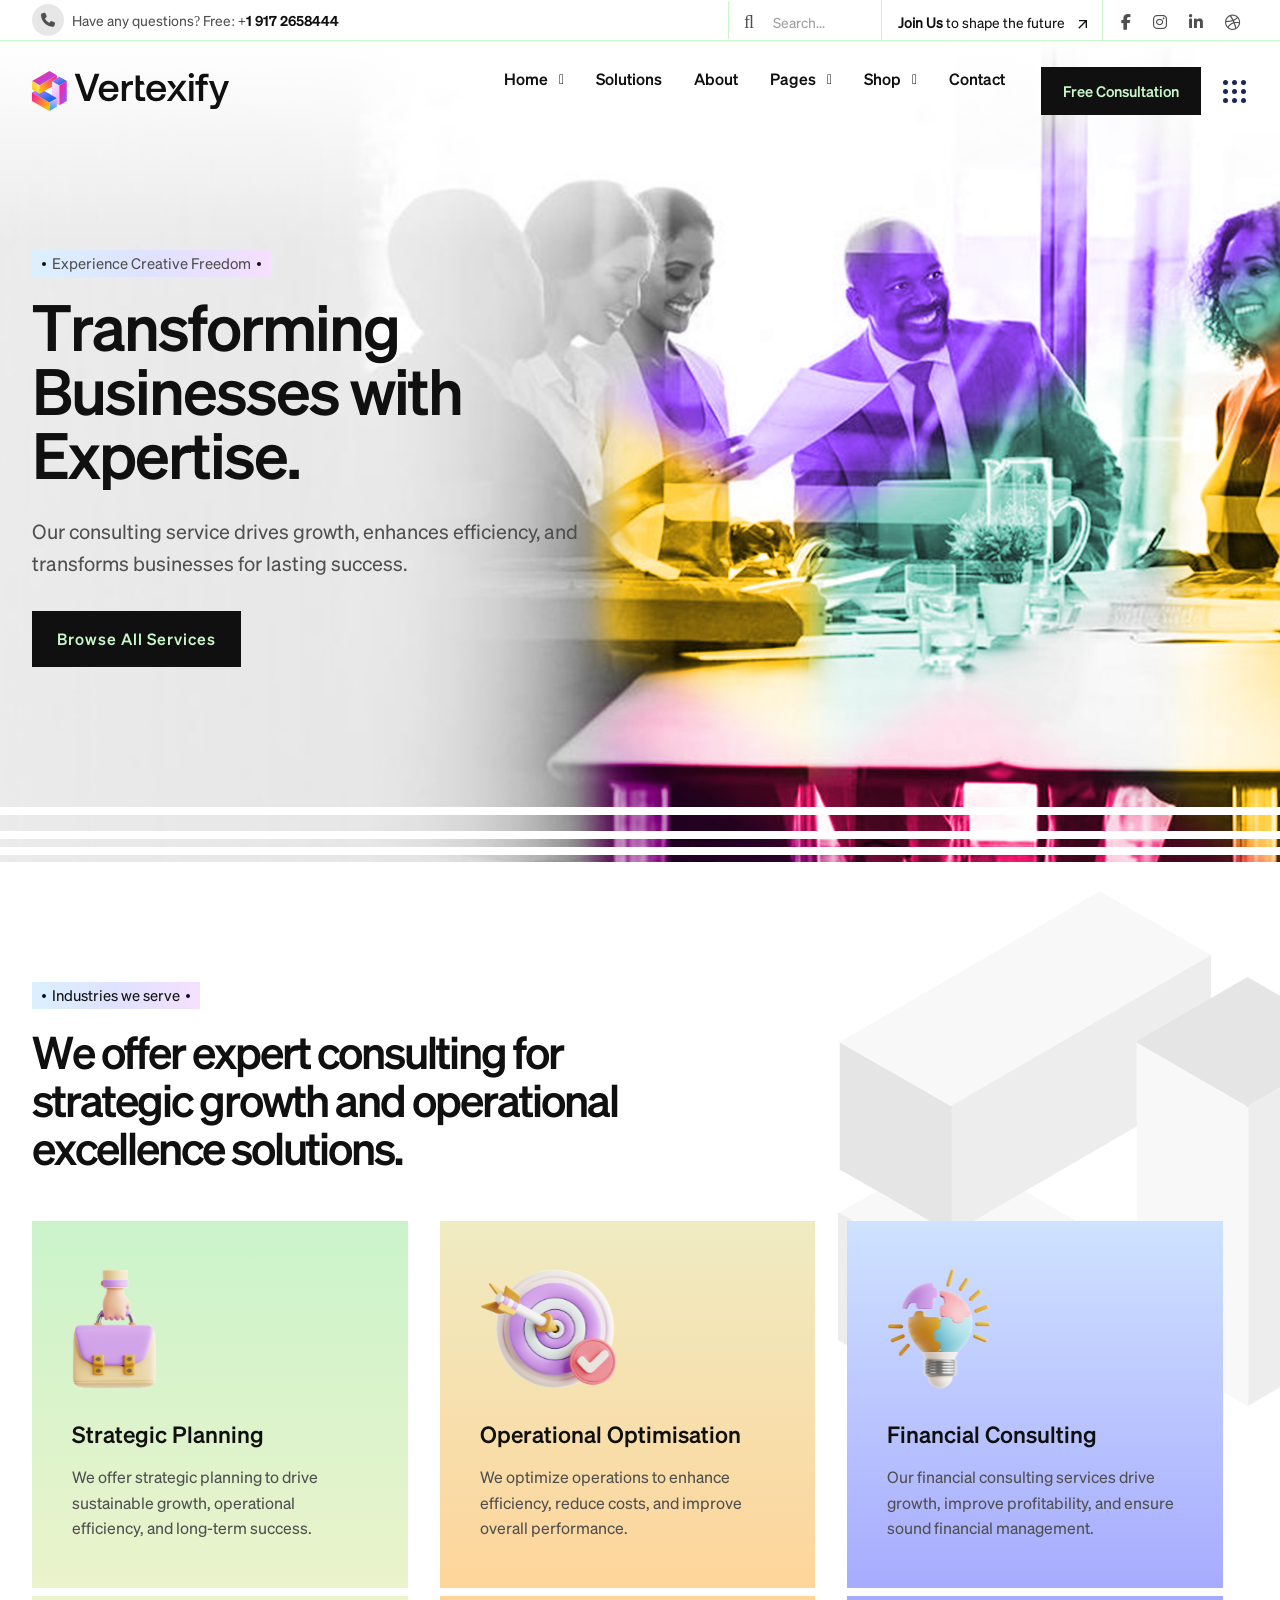
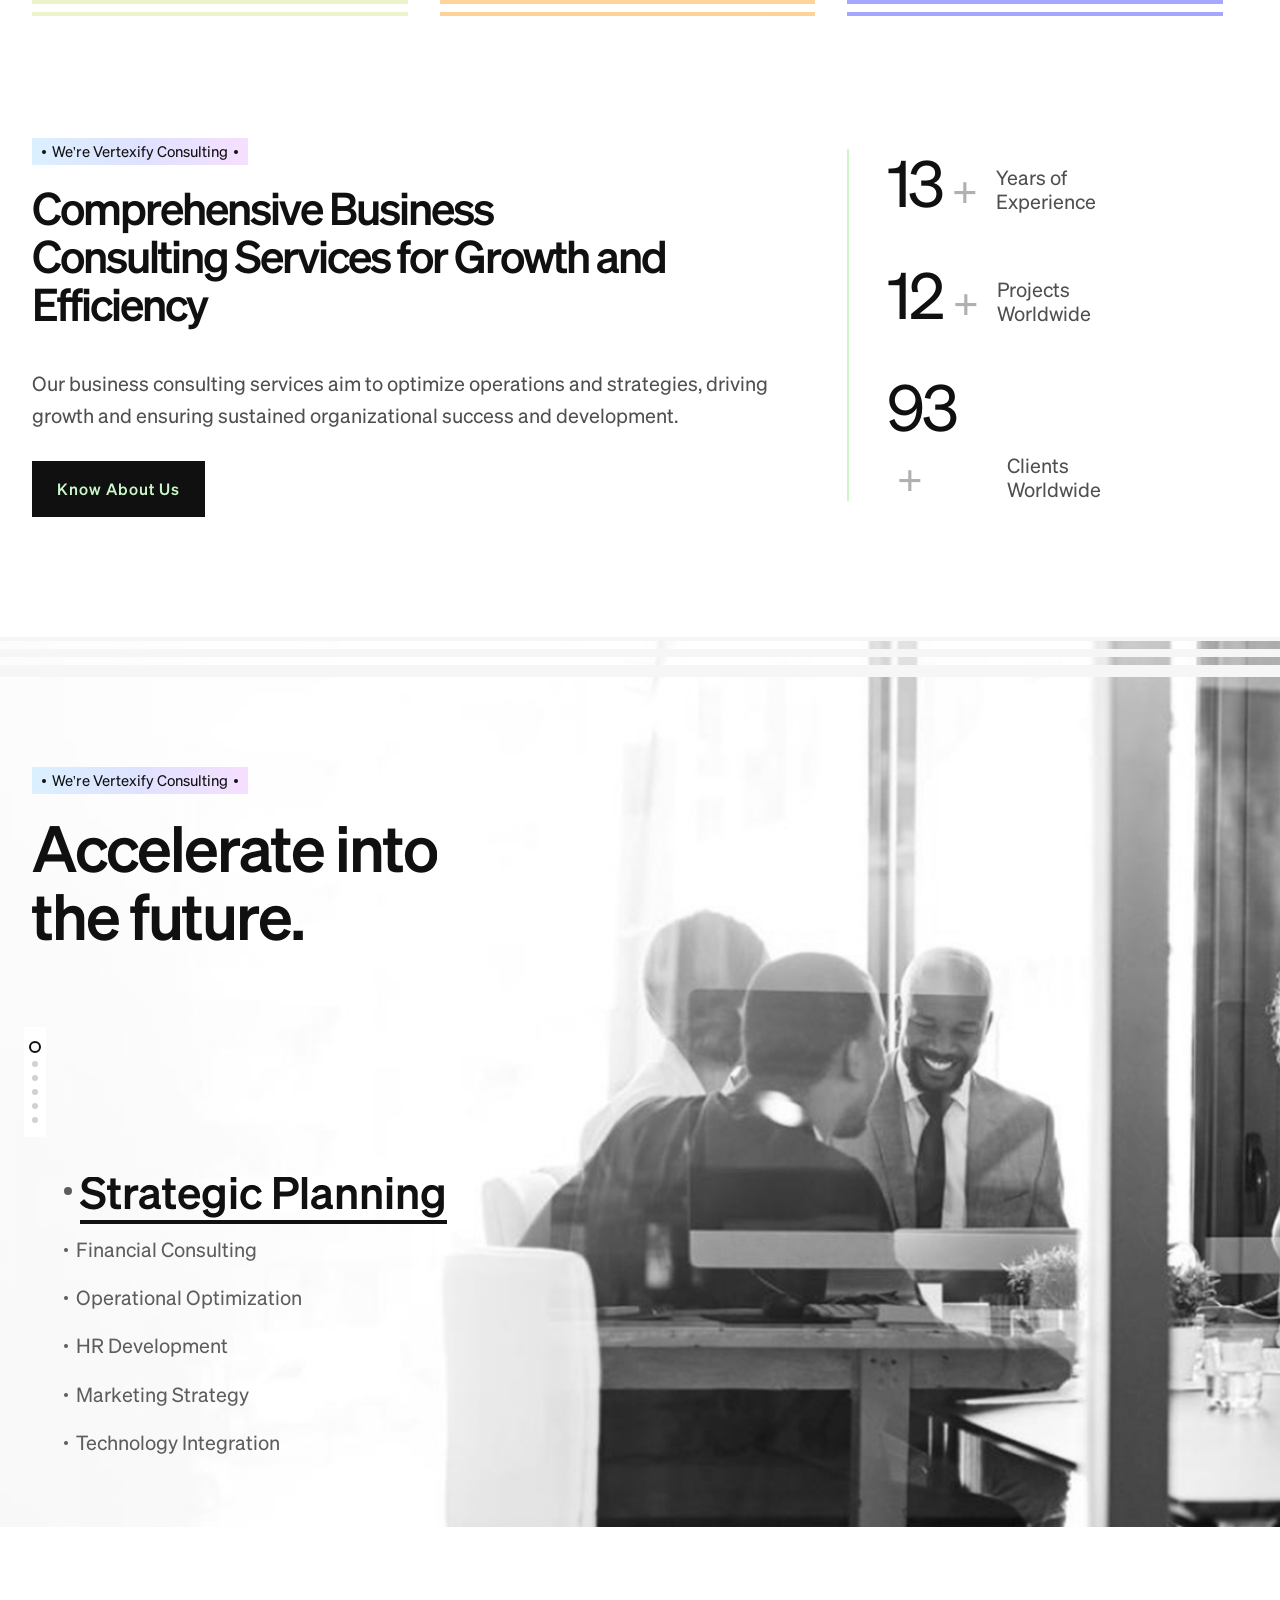
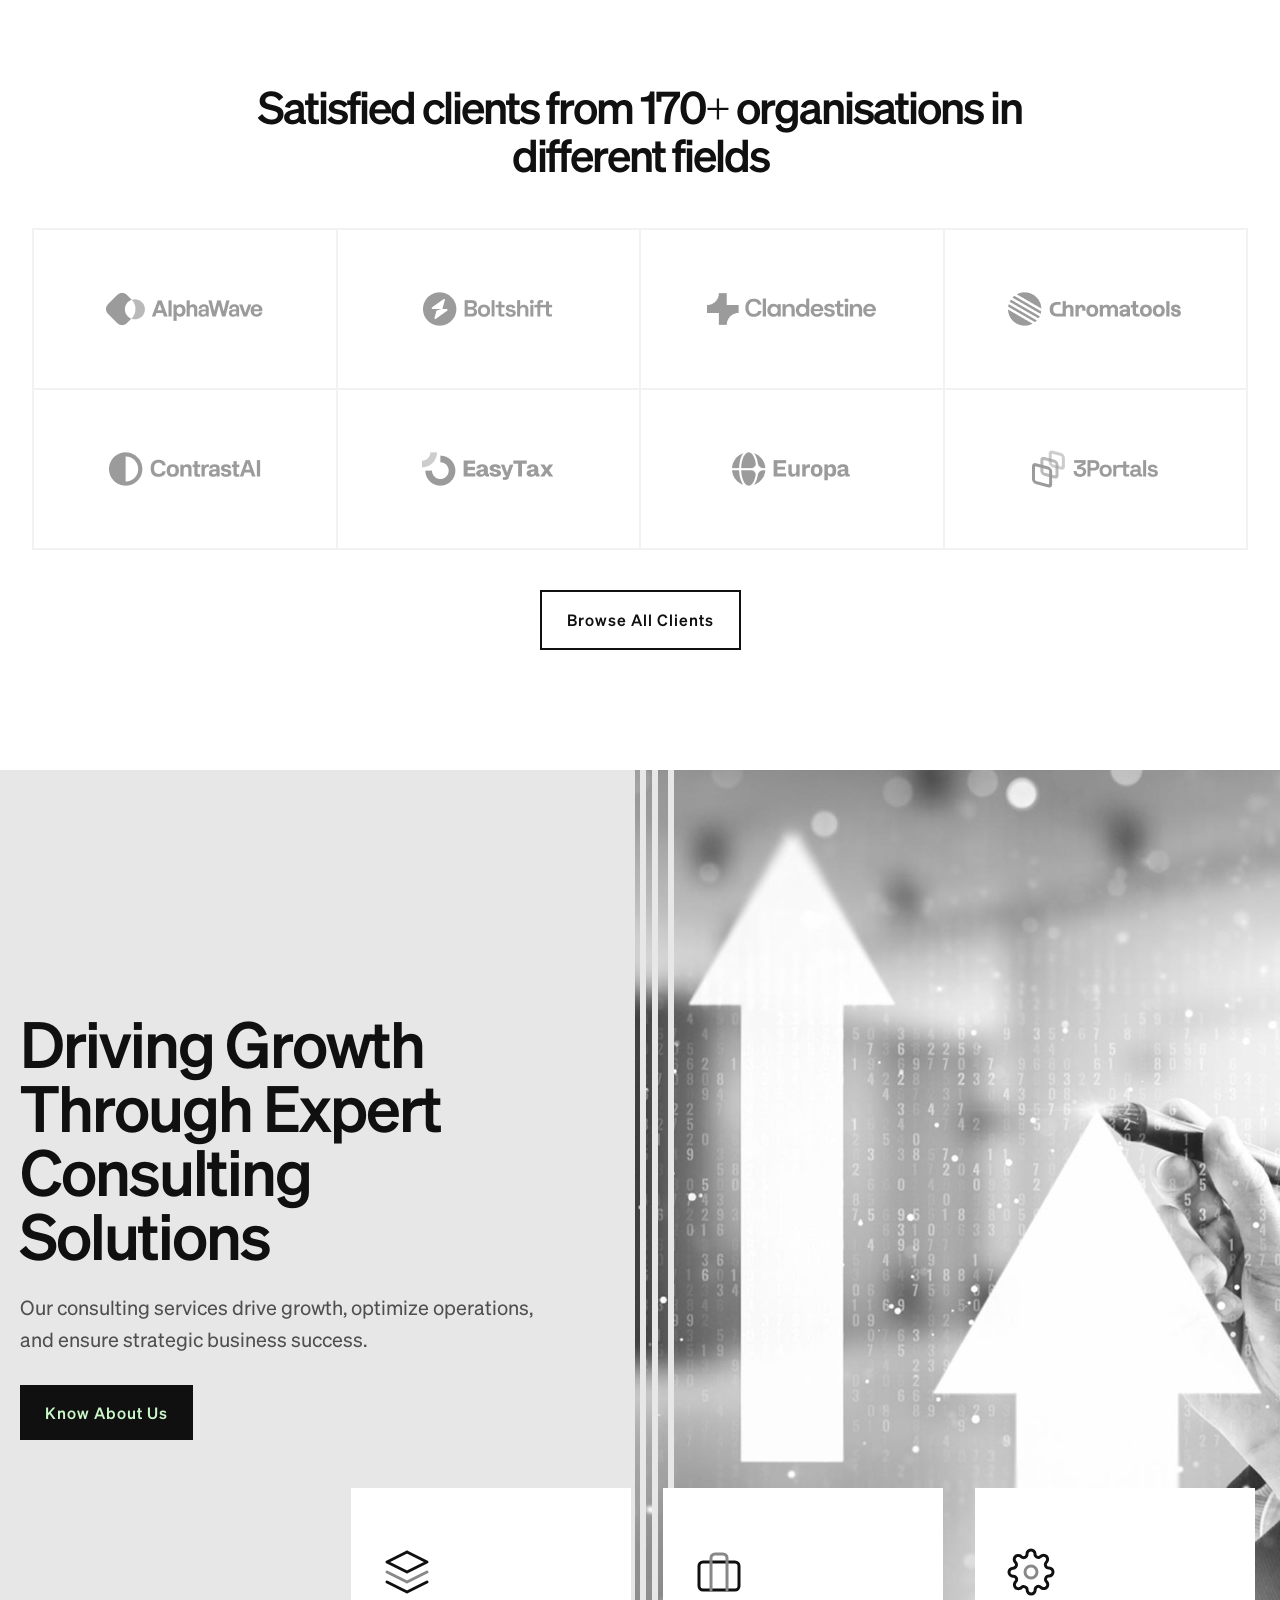
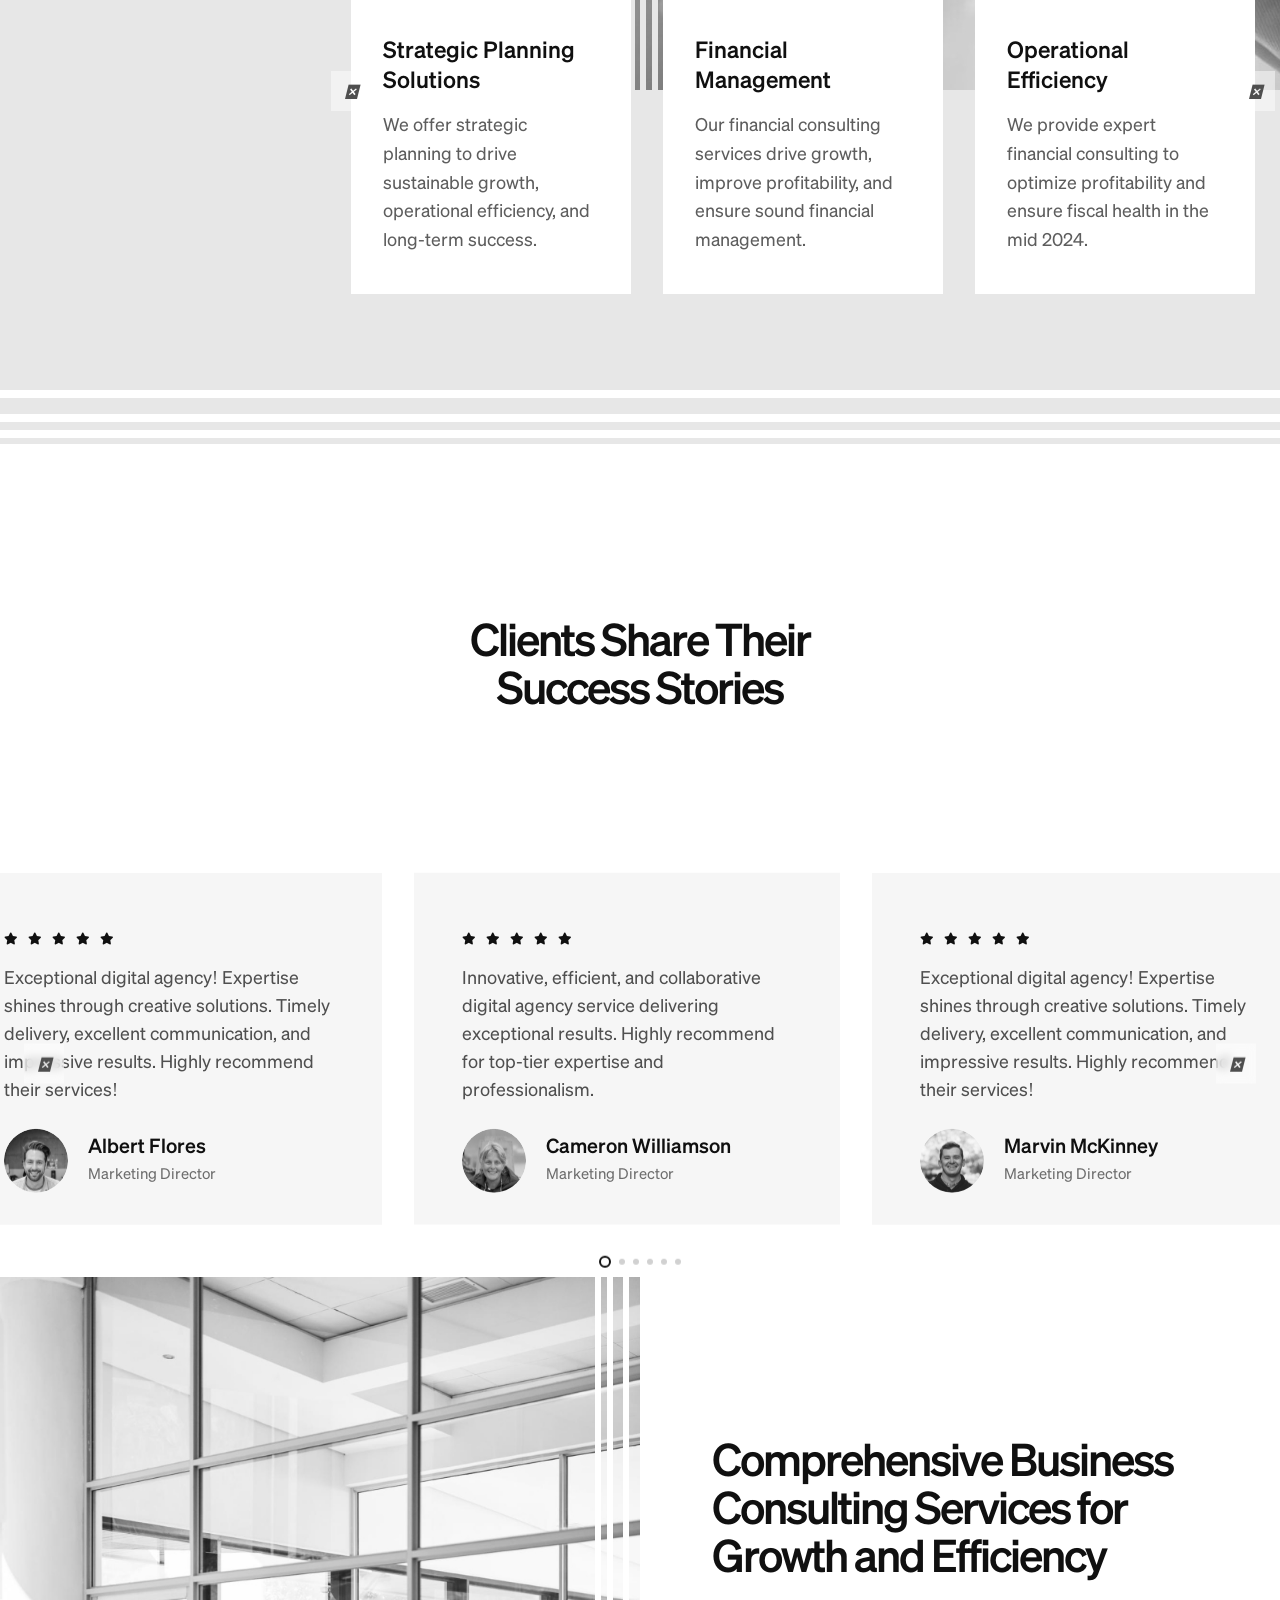
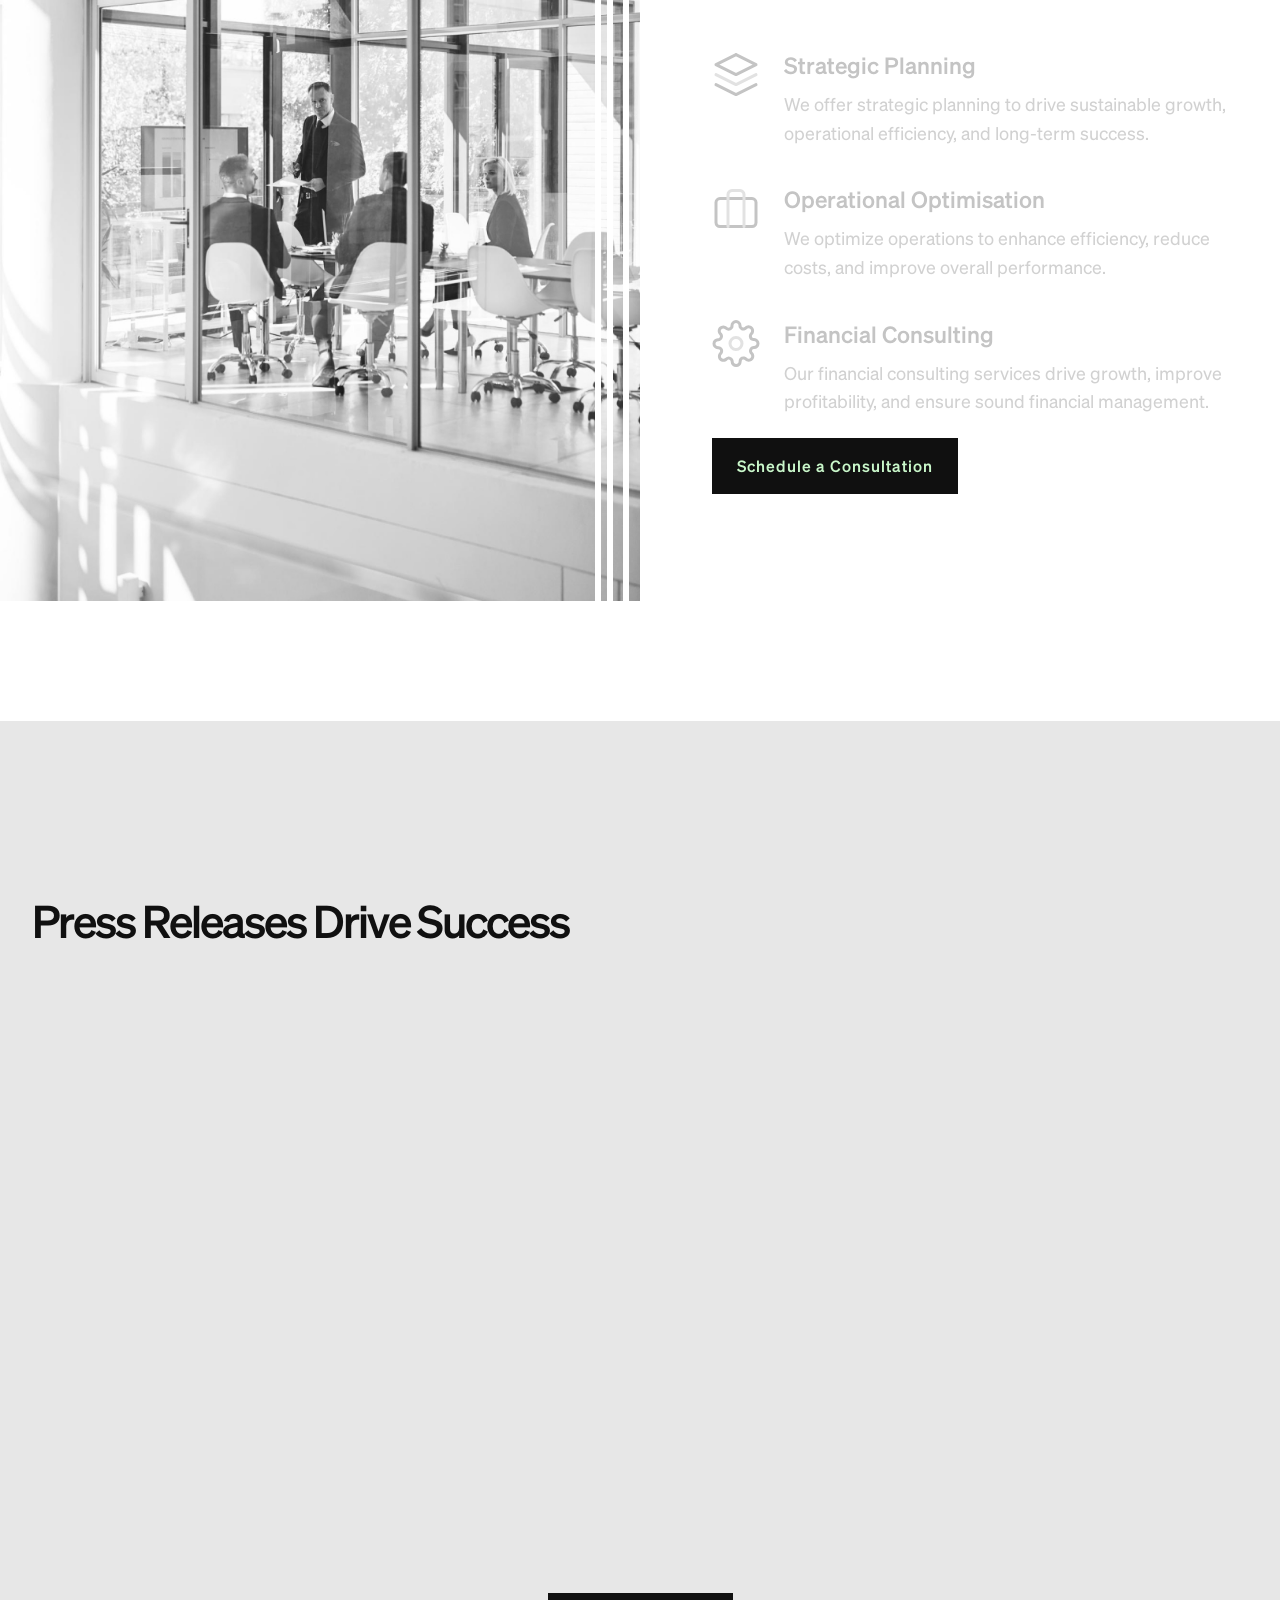
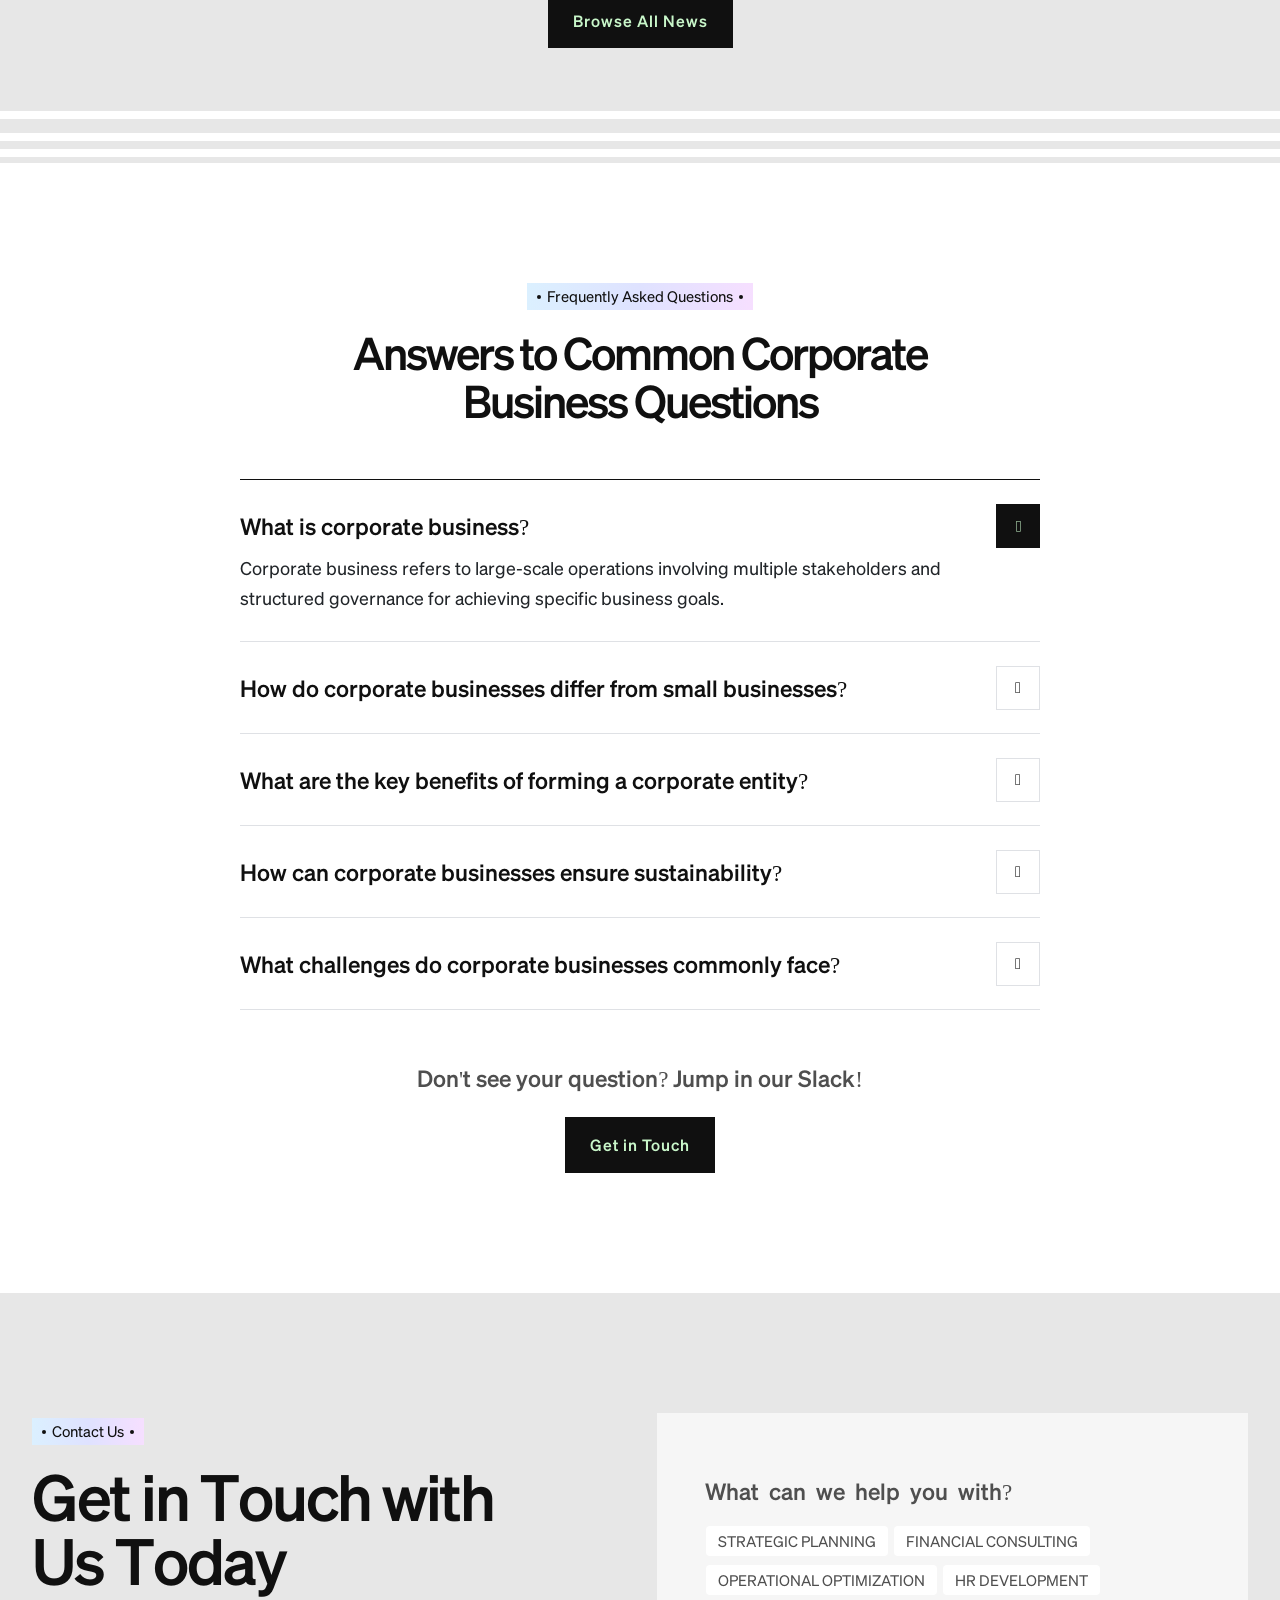
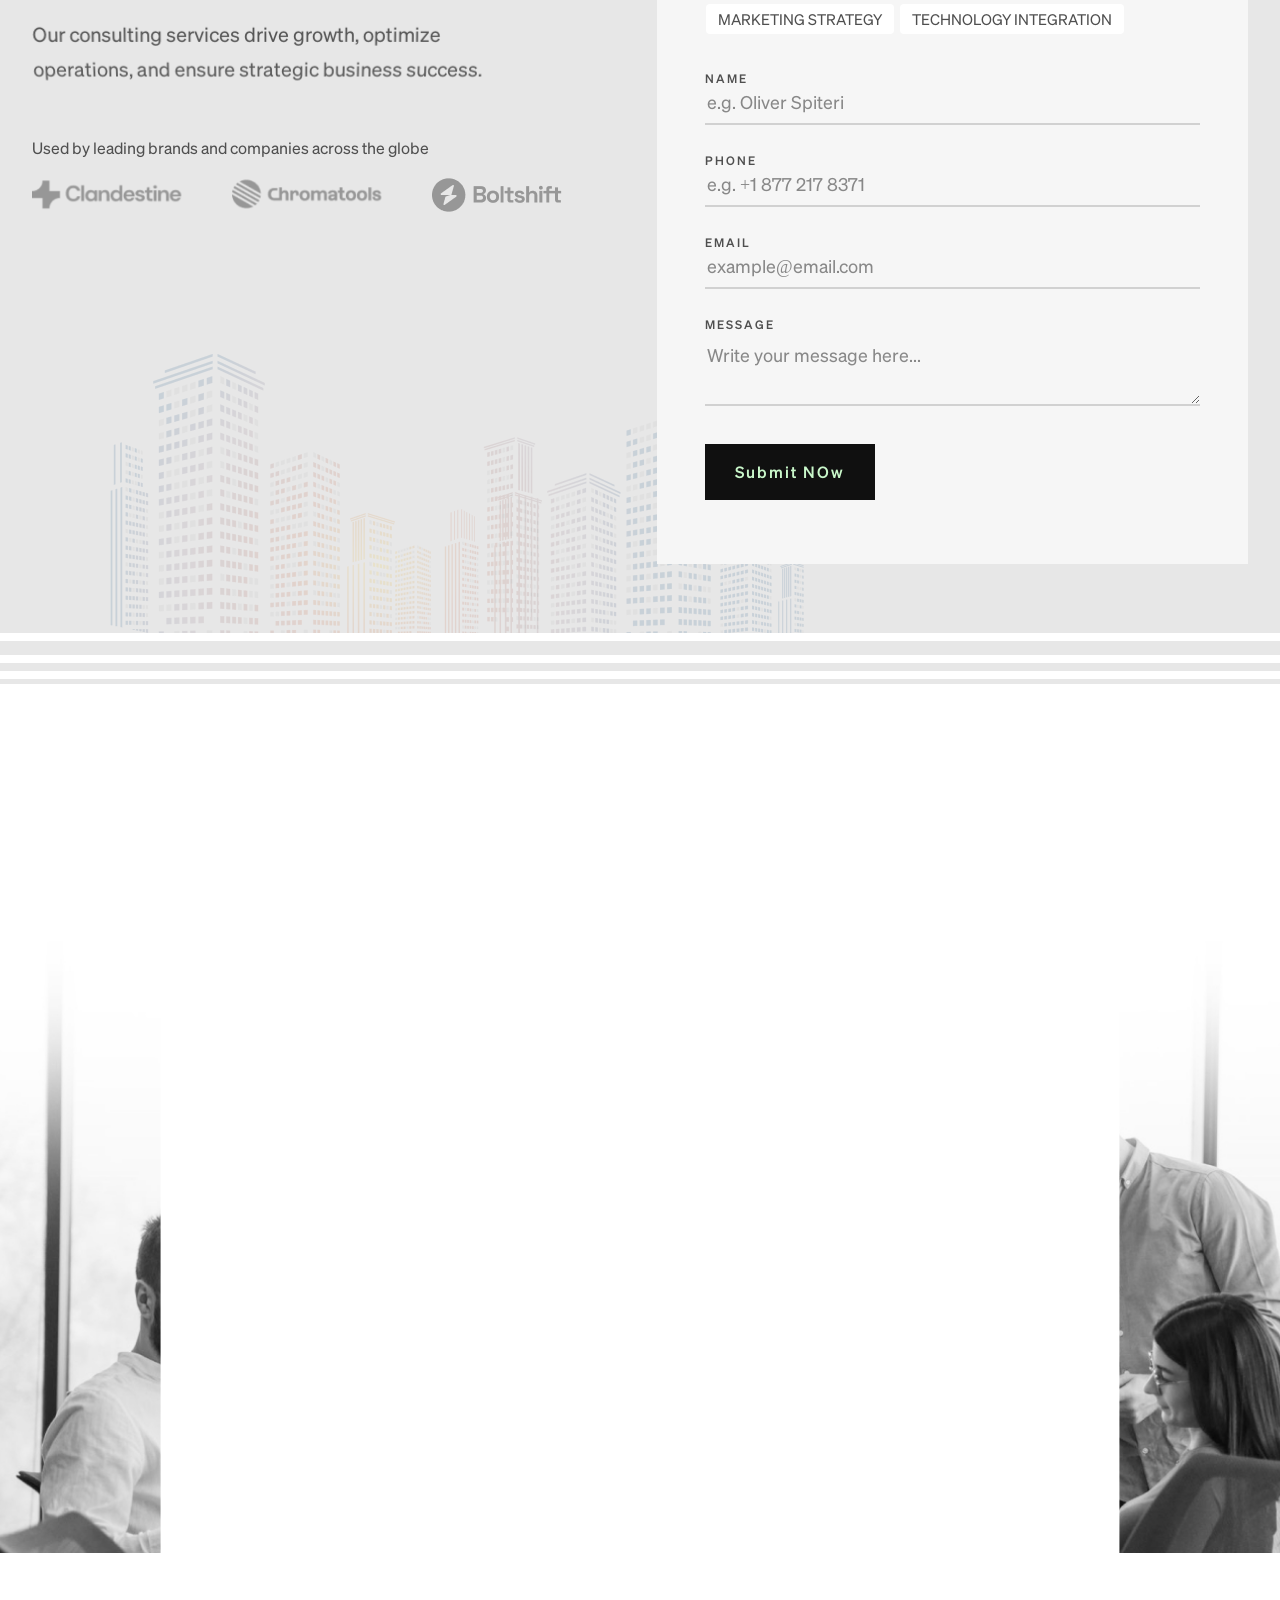
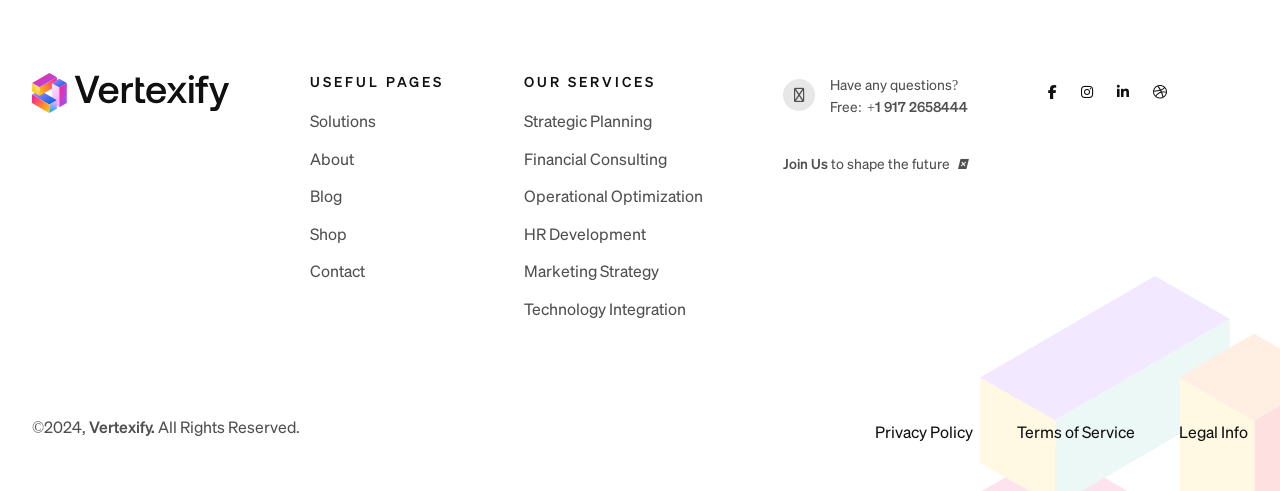
==== commit 376d6a99: "3 home done" ====
--- a/Vertexify/index.html
+++ b/Vertexify/index.html
@@ -12,12 +12,13 @@
 
 
   	<link rel="stylesheet" href="assets/css/bootstrap.min.css">
-  	<link rel="stylesheet" href="assets/css/fontawesome.min.css">
+  	<link rel="stylesheet" href="assets/css/all.css">
   	<link rel="stylesheet" href="assets/css/flaticon.css">
   	<link rel="stylesheet" href="assets/css/animate.css">
   	<link rel="stylesheet" href="assets/css/swiper.min.css">
   	<link rel="stylesheet" href="assets/css/jquery-ui.css"> 
   	<link rel="stylesheet" href="assets/css/magnific-popup.css">
+  	<link rel="stylesheet" href="assets/css/main.css">
   	<link rel="stylesheet" href="assets/css/style.css">
   </head>
   <body class="home-1">
@@ -34,14 +35,17 @@
 			<div class="container">
 				<div class="header-top d-flex justify-content-between">
 					<div class="top-cta d-flex align-items-center">
-						<i class="far fa-phone"></i> <span>Have any questions? Free: <a href="#">+1 917 2658444</a></span>
+						<i class="fa-solid fa-phone"></i> <span>Have any questions? Free: <a href="#">+1 917 2658444</a></span>
 					</div>
 					<div class="top-action d-flex align-items-center">
 						<div class="header-search search_btn_toggle">
 							<span>Search...</span>
 						</div>
 						<div class="action-text">
-							<a href="#"><span>Join Us</span> to shape the future <i class="far fa-arrow-right"></i></a>
+							<a href="#"><span>Join Us</span> to shape the future <i><svg width="9" height="9" viewBox="0 0 9 9" fill="none" xmlns="http://www.w3.org/2000/svg">
+								<path d="M0.999919 0V1.33333H6.72659L0.333252 7.72667L1.27325 8.66667L7.66659 2.27333V8H8.99992V0H0.999919Z" fill="#101010"/>
+								</svg>
+								</i></a>
 						</div>
 						<div class="action-social">
 							<a href="#"><i class="fab fa-facebook-f"></i></a>
@@ -1703,6 +1707,7 @@
 	<script src="assets/js/split-type.min.js"></script>
 	<script src="assets/js/ScrollTrigger.min.js"></script>
 	<script src="assets/js/SplitText.min.js"></script>
+	<script src="assets/js/main.js"></script>
 	<script src="assets/js/script.js"></script>
 </body>
 </html>  
--- a/Vertexify/assets/css/main.css
+++ b/Vertexify/assets/css/main.css
@@ -0,0 +1,5023 @@
+:root {
+  --vy-clr-pr-1: #3533FF;
+  --vy-clr-pr-2: #C9F7CA;
+  --vy-clr-pr-3: #A505D8;
+  --vy-clr-sd-1: #D8FFFF;
+  --vy-clr-black-1: #000000;
+  --vy-clr-black-2: #101010;
+  --vy-clr-white-1: #ffffff;
+  --vy-clr-gray-1: #DFE1E5;
+  --vy-clr-gray-2: #5D5D5D;
+  --vy-clr-gray-3: #4F4F4F;
+  --vy-clr-gd-1: linear-gradient(90deg, #3533FF, #A505D8) ;
+}
+
+/* Responsive Variables start */
+/* Responsive Variables end */
+/* 
+    vy-common-css-start
+*/
+a:focus, .button:focus {
+  text-decoration: none;
+  outline: none;
+}
+
+a, span {
+  display: inline-block;
+  color: inherit;
+  font-size: inherit;
+  font-family: inherit;
+  font-weight: inherit;
+  text-transform: inherit;
+  text-decoration: none;
+  transition: unset;
+  line-height: inherit;
+}
+
+button {
+  border: none;
+  outline: none;
+}
+
+a:focus,
+a:hover {
+  color: inherit;
+  text-decoration: none;
+}
+
+ul {
+  margin: 0px;
+  padding: 0px;
+  list-style: none;
+}
+
+::-moz-selection {
+  background-color: #3065D0;
+  color: white;
+  text-shadow: none;
+}
+
+::-moz-selection {
+  background-color: #3065D0;
+  color: white;
+  text-shadow: none;
+}
+
+::selection {
+  background-color: #3065D0;
+  color: white;
+  text-shadow: none;
+}
+
+input::placeholder, textarea::placeholder {
+  font-size: inherit;
+  font-weight: inherit;
+  color: inherit;
+  font-family: inherit;
+}
+
+input:focus::placeholder, textarea:focus::placeholder {
+  opacity: 0;
+}
+
+@media (min-width: 1300px) {
+  .container.vy-container-1 {
+    max-width: 1240px;
+  }
+}
+.vy-home-5 {
+  background-color: #E7E7E7;
+}
+
+.vy-container-2 {
+  max-width: 100%;
+  margin-left: auto;
+  margin-right: auto;
+  padding-left: 8px;
+  padding-right: 8px;
+}
+
+.vy-fix {
+  overflow: hidden;
+}
+
+.vy-p-relative {
+  position: relative;
+  z-index: 1;
+}
+
+.vy-ml-auto {
+  margin-left: auto;
+}
+
+.vy-font-400 {
+  font-weight: 400;
+}
+
+.vy-font-500 {
+  font-weight: 500;
+}
+
+.vy-font-600 {
+  font-weight: 600;
+}
+
+.vy-font-700 {
+  font-weight: 700;
+}
+
+.vy-font-800 {
+  font-weight: 800;
+}
+
+.vy-font-900 {
+  font-weight: 900;
+}
+
+.vy-img-cover img {
+  width: 100%;
+  height: 100%;
+  object-fit: cover;
+}
+
+.swiper-notification {
+  display: none;
+}
+
+.vy-h-gap-20 {
+  width: 100%;
+  height: 20px;
+}
+
+.vy-h-gap-8 {
+  width: 100%;
+  height: 8px;
+}
+
+.vy-scn-m-20 {
+  margin-left: 20px;
+  margin-right: 20px;
+}
+@media (max-width: 767px) {
+  .vy-scn-m-20 {
+    margin-left: 10px;
+    margin-right: 10px;
+  }
+}
+
+.vy-redius-16 {
+  border-radius: 16px;
+}
+
+.vy-bg-white {
+  background-color: var(--vy-clr-white-1);
+}
+
+.txaa-split-text-3 {
+  overflow: hidden;
+  padding-bottom: 5px;
+}
+
+.txaa-split-text-4 {
+  text-transform: unset !important;
+}
+.txaa-split-text-4 .split-line .div div:nth-child(1) {
+  text-transform: capitalize;
+}
+
+/* 
+    vy-common-css-end
+*/
+/* 
+    vy-components-start
+*/
+/* 
+    phone-btn
+*/
+.vy-phone-btn {
+  font-family: var(--vt-body-font);
+  font-size: 14px;
+  text-transform: capitalize;
+  display: flex;
+  align-items: center;
+  gap: 8px;
+  color: rgba(16, 16, 16, 0.72);
+}
+.vy-phone-btn .icon {
+  display: flex;
+  align-items: center;
+  justify-content: center;
+  width: 32px;
+  height: 32px;
+  background: var(--vy-clr-gray-1);
+  flex: 0 0 auto;
+  border-radius: 50%;
+  transition: 0.3s var(--cube-1);
+}
+.vy-phone-btn b {
+  color: var(--vy-clr-pr-1);
+}
+.vy-phone-btn:hover .icon {
+  transform: translateX(3px);
+  background: var(--vy-clr-pr-1);
+}
+.vy-phone-btn:hover .icon svg * {
+  stroke: var(--vy-clr-white-1);
+}
+
+/* 
+    search-btn
+*/
+.vy-search-btn-1 {
+  font-family: var(--vt-body-font);
+  border: none;
+  outline: none;
+  background: transparent;
+  text-transform: capitalize;
+  font-weight: 400;
+  font-size: 14px;
+  color: rgba(16, 16, 16, 0.4);
+  display: flex;
+  align-items: center;
+  gap: 8px;
+  padding: 8px 20px;
+  padding-right: 96px;
+  border-right: 1px solid var(--vy-clr-gray-1);
+  border-left: 1px solid var(--vy-clr-gray-1);
+  transition: all 0.4s var(--cube-1);
+}
+.vy-search-btn-1 i {
+  transition: all 0.4s var(--cube-1);
+  color: var(--vy-clr-pr-1);
+}
+.vy-search-btn-1 i svg {
+  transform: translateY(-2px);
+}
+.vy-search-btn-1:hover {
+  color: var(--vy-clr-pr-1);
+  border-color: var(--vy-clr-pr-1);
+}
+.vy-search-btn-1:hover i {
+  transform: translateX(3px);
+}
+
+/* 
+    join-btn
+*/
+.vy-join-btn-1 {
+  font-family: var(--vt-body-font);
+  font-size: 14px;
+  font-weight: 400;
+  color: rgba(16, 16, 16, 0.72);
+  border-right: 1px solid var(--vy-clr-gray-1);
+  padding: 8px 0;
+  padding-right: 16px;
+}
+.vy-join-btn-1 b {
+  text-transform: capitalize;
+  color: #000;
+  transition: all 0.4s var(--cube-1);
+}
+.vy-join-btn-1 .icon {
+  margin-left: 2px;
+  transition: all 0.4s var(--cube-1);
+}
+.vy-join-btn-1 .icon svg {
+  transform: translateY(-2px);
+}
+.vy-join-btn-1:hover b {
+  color: var(--vy-clr-pr-1);
+}
+.vy-join-btn-1:hover .icon {
+  transform: translate(3px, -3px);
+}
+
+/* 
+    social-link
+*/
+.vy-social-1 {
+  display: flex;
+  gap: 20px;
+  font-size: 16px;
+  color: var(--vy-clr-pr-1);
+  transition: all 0.4s var(--cube-1);
+}
+.vy-social-1 a:hover {
+  transform: scale(120%);
+  color: var(--vy-clr-black-1);
+}
+
+/* pr-btn-1 */
+.vy-pr-btn-1 {
+  font-family: var(--vt-heading);
+  font-size: 15px;
+  text-transform: capitalize;
+  letter-spacing: 0.5px;
+  color: #D8FFFF;
+  background: var(--vy-clr-pr-1);
+  line-height: 1;
+  padding: 20px 32px;
+  transition: all 0.4s var(--cube-1);
+  position: relative;
+  z-index: 1;
+  margin-left: 12px;
+}
+.vy-pr-btn-1::after {
+  content: "";
+  width: 12px;
+  height: 12px;
+  background: var(--vy-clr-pr-1);
+  position: absolute;
+  bottom: -12px;
+  left: -12px;
+  z-index: -1;
+  transition: all 0.4s var(--cube-1);
+  transition-delay: 0.2s;
+}
+.vy-pr-btn-1::before {
+  content: "";
+  width: 100%;
+  height: 100%;
+  background: var(--vy-clr-sd-1);
+  position: absolute;
+  bottom: 0px;
+  left: 0px;
+  z-index: -1;
+  transition: all 0.5s var(--cube-1);
+  transform-origin: left bottom;
+  transform: scale(0);
+  transition-delay: 0s;
+}
+.vy-pr-btn-1:hover {
+  color: var(--vy-clr-pr-1);
+}
+.vy-pr-btn-1:hover::after {
+  bottom: 0;
+  left: 0;
+  transition-delay: 0s;
+  background: var(--vy-clr-sd-1);
+}
+.vy-pr-btn-1:hover::before {
+  transform: scale(1);
+  transition-delay: 0.1s;
+}
+.vy-pr-btn-1:is(.has-border) {
+  border: 2px solid var(--vy-clr-pr-1);
+  padding: 18px 32px;
+  background: var(--vy-clr-sd-1);
+  color: var(--vy-clr-pr-1);
+}
+.vy-pr-btn-1:is(.has-border)::before {
+  background: var(--vy-clr-pr-1);
+}
+.vy-pr-btn-1:is(.has-border):hover {
+  color: var(--vy-clr-white-1);
+}
+.vy-pr-btn-1:is(.has-border):hover::after {
+  background: var(--vy-clr-pr-1);
+}
+.vy-pr-btn-1:is(.has-border):is(.hover-white) {
+  color: var(--vy-clr-white-2);
+}
+.vy-pr-btn-1:is(.has-border):is(.hover-white)::before {
+  background: var(--vy-clr-black-1);
+}
+.vy-pr-btn-1:is(.has-border):is(.hover-white):hover {
+  color: var(--vy-clr-white-1);
+}
+.vy-pr-btn-1:is(.has-border):is(.hover-white):hover::after {
+  background: var(--vy-clr-black-1);
+}
+.vy-pr-btn-1:is(.has-hover-black)::before {
+  background: var(--vy-clr-black-1);
+}
+.vy-pr-btn-1:is(.has-hover-black):hover {
+  color: var(--vy-clr-white-1);
+}
+.vy-pr-btn-1:is(.has-hover-black):hover::after {
+  background: var(--vy-clr-black-1);
+}
+
+/* pr-btn-2 */
+.vy-pr-btn-2 {
+  perspective: 2000px;
+  transform-style: preserve-3d;
+  position: relative;
+  line-height: 1;
+  font-family: var(--vt-heading);
+  font-size: 15px;
+  text-transform: capitalize;
+}
+.vy-pr-btn-2:hover:after {
+  opacity: 1;
+  transform: translateY(0) rotateX(0);
+}
+.vy-pr-btn-2:hover:before {
+  opacity: 0;
+  transform: translateY(50%) rotateX(90deg);
+}
+.vy-pr-btn-2:after {
+  color: var(--vy-clr-pr-2);
+  background: var(--vy-clr-pr-1);
+  padding: 20px 32px;
+  letter-spacing: 0.5px;
+  top: 0;
+  left: 0;
+  opacity: 0;
+  width: 100%;
+  display: block;
+  transition: all 0.5s var(--cube-1);
+  position: absolute;
+  content: attr(data-back);
+  transform: translateY(-50%) rotateX(90deg);
+}
+.vy-pr-btn-2:before {
+  color: var(--vy-clr-pr-2);
+  background: var(--vy-clr-black-2);
+  padding: 20px 32px;
+  letter-spacing: 0.5px;
+  top: 0;
+  left: 0;
+  opacity: 1;
+  display: block;
+  transition: all 0.5s var(--cube-1);
+  position: relative;
+  content: attr(data-front);
+  transform: translateY(0) rotateX(0);
+}
+
+/* pr-btn-3 */
+.vy-pr-btn-3 {
+  position: relative;
+  font-family: var(--vt-body-font);
+  color: var(--vy-clr-white-1);
+  letter-spacing: 1px;
+  text-transform: capitalize;
+  font-size: 16px;
+  background: var(--vy-clr-gd-1);
+  border-radius: 100px;
+  padding: 15px 26px;
+  z-index: 1;
+  overflow: hidden;
+  transition: all 0.3s var(--cube-1);
+}
+.vy-pr-btn-3::before {
+  content: "";
+  top: 0;
+  left: 0;
+  position: absolute;
+  width: 100%;
+  height: 100%;
+  z-index: -1;
+  background: var(--vy-clr-gd-1);
+  background-size: 200%;
+  filter: blur(20px);
+  opacity: 0;
+  transition: all 0.3s var(--cube-1);
+}
+.vy-pr-btn-3:hover {
+  color: var(--vy-clr-white-1);
+  transform: scale(95%);
+}
+.vy-pr-btn-3:hover::before {
+  opacity: 1;
+  animation: animate 1s linear infinite;
+}
+
+@keyframes animate {
+  0% {
+    background-position: 0%;
+  }
+  100% {
+    background-position: 200%;
+  }
+}
+/* offcanvas-btn-1 */
+.vy-offcanvas-btn-1 {
+  padding: 0;
+  width: 27px;
+  height: 27px;
+  border: none;
+  background-color: transparent;
+}
+.vy-offcanvas-btn-1 span {
+  width: 5px;
+  height: 5px;
+  float: left;
+  margin: 2px;
+  position: relative;
+  border-radius: 50px;
+  display: inline-block;
+  transition: all 500ms ease;
+  background: var(--vy-clr-pr-1);
+}
+.vy-offcanvas-btn-1:hover span:nth-child(1) {
+  transform: translateX(9px);
+}
+.vy-offcanvas-btn-1:hover span:nth-child(2) {
+  transform: translateX(9px);
+}
+.vy-offcanvas-btn-1:hover span:nth-child(3) {
+  transform: translateY(9px);
+}
+.vy-offcanvas-btn-1:hover span:nth-child(6) {
+  transform: translateY(9px);
+}
+.vy-offcanvas-btn-1:hover span:nth-child(9) {
+  transform: translateX(-9px);
+}
+.vy-offcanvas-btn-1:hover span:nth-child(8) {
+  transform: translateX(-9px);
+}
+.vy-offcanvas-btn-1:hover span:nth-child(7) {
+  transform: translateY(-9px);
+}
+.vy-offcanvas-btn-1:hover span:nth-child(4) {
+  transform: translateY(-9px);
+}
+
+/* roteted-btn-1 */
+.vy-roteted-btn-1 {
+  width: 120px;
+  height: 120px;
+  display: flex;
+  align-items: center;
+  justify-content: center;
+  background: var(--vy-clr-white-1);
+  border: 1px solid var(--vy-clr-pr-1);
+  border-radius: 50%;
+}
+.vy-roteted-btn-1 .icon {
+  display: flex;
+  align-items: center;
+  justify-content: center;
+  flex: 0 0 auto;
+  width: 60px;
+  height: 60px;
+  border: 1px solid var(--vy-clr-pr-1);
+  border-radius: 50%;
+  background: #D8FFFF;
+  position: absolute;
+  transition: all 0.5s var(--cube-1);
+}
+.vy-roteted-btn-1:hover .icon {
+  background: var(--vy-clr-pr-1);
+}
+.vy-roteted-btn-1:hover .icon svg path {
+  stroke: var(--vy-clr-white-1);
+}
+
+/* play-btn-1 */
+.vy-video-btn-1 {
+  font-family: var(--vt-body-font);
+  display: inline-flex;
+  align-items: center;
+  gap: 24px;
+  flex-wrap: wrap;
+  font-size: 14px;
+  color: var(--vy-clr-black-2);
+}
+.vy-video-btn-1 .content {
+  display: flex;
+  flex-direction: column;
+  text-align: right;
+}
+.vy-video-btn-1 .icon {
+  font-size: 18px;
+  color: var(--vy-clr-pr-1);
+  transition: all 0.4s var(--cube-1);
+}
+.vy-video-btn-1 .title {
+  font-weight: 600;
+  transition: all 0.4s var(--cube-1);
+}
+.vy-video-btn-1:hover {
+  transform: translate(-4px);
+}
+.vy-video-btn-1:hover .title {
+  color: var(--vy-clr-pr-1);
+}
+.vy-video-btn-1:hover .icon {
+  transform: scale(140%);
+}
+
+.vy-video-btn-2 {
+  display: flex;
+  width: 120px;
+  height: 120px;
+  background: #fff;
+  justify-content: center;
+  align-items: center;
+  border-radius: 50%;
+  color: var(--vy-clr-pr-1);
+  position: relative;
+  transition: 0.4s;
+}
+@media only screen and (min-width: 768px) and (max-width: 991px), (max-width: 767px) {
+  .vy-video-btn-2 {
+    width: 80px;
+    height: 80px;
+  }
+}
+.vy-video-btn-2::after {
+  content: "";
+  width: 100%;
+  height: 100%;
+  position: absolute;
+  top: 50%;
+  left: 50%;
+  transform: translate(-50%, -50%) scale(1.5);
+  background: #fff;
+  border-radius: 50%;
+  z-index: -1;
+  opacity: 20%;
+  animation: fd-blog-plybtn 5s linear infinite;
+  animation-delay: 2.5s;
+}
+.vy-video-btn-2::before {
+  content: "";
+  width: 100%;
+  height: 100%;
+  position: absolute;
+  top: 50%;
+  left: 50%;
+  transform: translate(-50%, -50%) scale(2);
+  background: #fff;
+  border-radius: 50%;
+  z-index: -1;
+  opacity: 10%;
+  animation: fd-blog-plybtn 5s linear infinite;
+}
+.vy-video-btn-2:hover {
+  transform: scale(80%);
+}
+
+@keyframes fd-blog-plybtn {
+  from {
+    transform: translate(-50%, -50%) scale(1);
+    opacity: 50%;
+  }
+  to {
+    transform: translate(-50%, -50%) scale(2);
+    opacity: 0;
+  }
+}
+.vy-slider-btn {
+  width: 40px;
+  height: 40px;
+  display: flex;
+  align-items: center;
+  justify-content: center;
+  background: rgba(255, 255, 255, 0.48);
+  backdrop-filter: blur(12px);
+  -webkit-backdrop-filter: blur(12px);
+  -moz-backdrop-filter: blur(12px);
+  font-size: 18px;
+  color: var(--clr-clr-pr-1);
+  position: relative;
+  z-index: 1;
+  transition: all 0.4s var(--cube-1);
+}
+.vy-slider-btn::after {
+  content: "";
+  width: 100%;
+  height: 100%;
+  position: absolute;
+  background: var(--vy-clr-pr-1);
+  z-index: -1;
+  transform: scale(50%);
+  opacity: 0;
+  transition: all 0.4s var(--cube-1);
+}
+.vy-slider-btn:hover {
+  color: #fff;
+}
+.vy-slider-btn:hover::after {
+  transform: scale(100%);
+  opacity: 1;
+}
+
+.vy-scroll-down-1 {
+  display: flex;
+  align-items: center;
+  justify-content: center;
+  border-radius: 50%;
+}
+.vy-scroll-down-1 .icon {
+  display: flex;
+  align-items: center;
+  justify-content: center;
+  flex: 0 0 auto;
+  width: 60px;
+  height: 60px;
+  border: 1px solid #B0B0B0;
+  border-radius: 50%;
+  background: #fff;
+  position: absolute;
+  transition: all 0.5s var(--cube-1);
+}
+.vy-scroll-down-1 img {
+  animation: vy-scroll-down 10s linear infinite;
+}
+.vy-scroll-down-1:hover .icon {
+  background: var(--vy-clr-pr-1);
+}
+.vy-scroll-down-1:hover .icon svg path {
+  fill: var(--vy-clr-white-1);
+}
+
+@keyframes vy-scroll-down {
+  0% {
+    transform: rotate(0deg);
+  }
+  100% {
+    transform: rotate(360deg);
+  }
+}
+.vy-cursor {
+  position: fixed;
+  top: 0;
+  left: 0;
+  width: 40px;
+  height: 40px;
+  border-radius: 100%;
+  background: var(--vy-clr-sd-1);
+  pointer-events: none;
+  z-index: 5;
+  display: flex;
+  align-items: center;
+  justify-content: center;
+  gap: 5px;
+  font-size: 14px;
+  color: #000;
+  opacity: 0;
+}
+
+/* 
+    vy-components-end
+*/
+/* 
+    vy-all-title-para-start
+*/
+/* subtitle */
+.vy-ff-400 {
+  font-family: var(--vt-body-font);
+  color: var(--vy-clr-black-1);
+  text-transform: capitalize;
+  margin-bottom: 0px;
+}
+.vy-ff-400:is(.has-clr-white) {
+  color: #fff;
+}
+.vy-ff-400:is(.has-black-2) {
+  color: var(--vy-clr-black-2);
+}
+
+.vy-ff-500 {
+  font-family: var(--vt-heading);
+  color: var(--vy-clr-black-1);
+  text-transform: capitalize;
+  margin-bottom: 0px;
+}
+.vy-ff-500:is(.has-clr-white) {
+  color: #fff;
+}
+.vy-ff-500:is(.has-black-2) {
+  color: var(--vy-clr-black-2);
+}
+
+.vy-ff-600 {
+  font-family: var(--vt-semibold);
+  color: var(--vy-clr-black-1);
+  text-transform: capitalize;
+  margin-bottom: 0px;
+}
+.vy-ff-600:is(.has-clr-white) {
+  color: #fff;
+}
+.vy-ff-600:is(.has-black-2) {
+  color: var(--vy-clr-black-2);
+}
+
+.vy-subtitle-1 {
+  font-family: var(--vt-body-font);
+  text-transform: capitalize;
+  color: var(--vy-clr-black-1);
+  font-size: 15px;
+  line-height: 1.5;
+  display: inline-block;
+  border: 1px solid var(--vy-clr-gray-1);
+  padding: 2px 20px;
+  position: relative;
+  z-index: 1;
+  margin-bottom: 20px;
+}
+.vy-subtitle-1::after {
+  content: "";
+  width: 4px;
+  height: 4px;
+  border-radius: 50%;
+  background: var(--vy-clr-black-1);
+  position: absolute;
+  left: 8px;
+  top: 12px;
+}
+.vy-subtitle-1::before {
+  content: "";
+  width: 4px;
+  height: 4px;
+  border-radius: 50%;
+  background: var(--vy-clr-black-1);
+  position: absolute;
+  right: 8px;
+  top: 12px;
+}
+
+/* scn-title */
+.vy-scn-title-1 {
+  font-family: var(--vt-heading);
+  text-transform: capitalize;
+  color: var(--vy-clr-black-1);
+  font-size: 64px;
+  line-height: 1;
+  letter-spacing: -1.5px;
+  margin-bottom: 0;
+}
+@media only screen and (min-width: 1200px) and (max-width: 1399px) {
+  .vy-scn-title-1 {
+    font-size: 55px;
+  }
+}
+@media only screen and (min-width: 992px) and (max-width: 1199px) {
+  .vy-scn-title-1 {
+    font-size: 40px;
+  }
+}
+@media only screen and (min-width: 768px) and (max-width: 991px) {
+  .vy-scn-title-1 {
+    font-size: 35px;
+  }
+}
+@media (max-width: 767px) {
+  .vy-scn-title-1 {
+    font-size: 25px;
+    letter-spacing: 0px;
+  }
+}
+@media only screen and (min-width: 576px) and (max-width: 767px) {
+  .vy-scn-title-1 {
+    font-size: 30px;
+    letter-spacing: 0px;
+  }
+}
+.vy-scn-title-1:is(.has-45) {
+  font-size: 45px;
+  line-height: 1.06;
+}
+@media only screen and (min-width: 992px) and (max-width: 1199px) {
+  .vy-scn-title-1:is(.has-45) {
+    font-size: 40px;
+  }
+}
+@media only screen and (min-width: 768px) and (max-width: 991px) {
+  .vy-scn-title-1:is(.has-45) {
+    font-size: 35px;
+  }
+}
+@media (max-width: 767px) {
+  .vy-scn-title-1:is(.has-45) {
+    font-size: 25px;
+    letter-spacing: 0px;
+  }
+}
+@media only screen and (min-width: 576px) and (max-width: 767px) {
+  .vy-scn-title-1:is(.has-45) {
+    font-size: 30px;
+    letter-spacing: 0px;
+  }
+}
+.vy-scn-title-1:is(.has-black-2) {
+  color: var(--vy-clr-black-2);
+}
+
+/* para-1 */
+.vy-para-1 {
+  font-family: var(--vt-body-font);
+  font-size: 20px;
+  line-height: 32px;
+  color: var(--vy-clr-gray-2);
+  margin-bottom: 0;
+  font-weight: 400;
+}
+
+/* para-1 */
+.vy-para-2 {
+  font-family: var(--vt-body-font);
+  font-size: 20px;
+  line-height: 32px;
+  color: var(--vy-clr-gray-3);
+  margin-bottom: 0;
+  font-weight: 400;
+}
+.vy-para-2:is(.has-fs-16) {
+  font-size: 16px;
+  line-height: 24px;
+}
+.vy-para-2:is(.has-fs-18) {
+  font-size: 18px;
+  line-height: 28px;
+}
+
+/* 
+    vy-all-title-para-end
+*/
+/* 
+    vy-header-1-start
+*/
+.vy-header-1-top {
+  border-bottom: 1px solid var(--vy-clr-gray-1);
+}
+.vy-header-1-top-row {
+  gap: 16px;
+}
+@media only screen and (min-width: 992px) and (max-width: 1199px), only screen and (min-width: 768px) and (max-width: 991px), (max-width: 767px) {
+  .vy-header-1-top-row .vy-join-btn-1 {
+    display: none;
+  }
+}
+@media (max-width: 767px) {
+  .vy-header-1-top-row .vy-phone-btn {
+    display: none;
+  }
+}
+@media (max-width: 767px) {
+  .vy-header-1-top-row .vy-social-1 {
+    display: none;
+  }
+}
+@media only screen and (min-width: 576px) and (max-width: 767px) {
+  .vy-header-1-top-row .vy-social-1 {
+    display: inline-flex;
+  }
+}
+.vy-header-1-main {
+  border-bottom: 1px solid var(--vy-clr-gray-1);
+}
+@media only screen and (min-width: 768px) and (max-width: 991px), (max-width: 767px) {
+  .vy-header-1-main {
+    padding: 15px 0;
+  }
+}
+.vy-header-1-main-row {
+  gap: 36px;
+  flex-wrap: wrap;
+}
+@media only screen and (min-width: 992px) and (max-width: 1199px) {
+  .vy-header-1-main-row {
+    gap: 30px;
+  }
+}
+.vy-header-1-main-action-link {
+  gap: 24px;
+}
+.vy-header-1-main-action-link .vy-pr-btn-1 {
+  padding: 14px 21px;
+  margin-left: 0;
+}
+.vy-header-1-main-action-link .vy-pr-btn-1::after {
+  width: 8px;
+  height: 8px;
+  bottom: -8px;
+  left: -8px;
+}
+@media (max-width: 767px) {
+  .vy-header-1-main-action-link .vy-pr-btn-1 {
+    display: none;
+  }
+}
+@media only screen and (min-width: 576px) and (max-width: 767px) {
+  .vy-header-1-main-action-link .vy-pr-btn-1 {
+    display: inline-block;
+  }
+}
+.vy-header-1-main-action-link .vy-pr-btn-1:hover::after {
+  bottom: 0;
+  left: 0;
+}
+
+.vy-main-navigation .navbar-nav {
+  display: inherit;
+}
+.vy-main-navigation .navbar-nav li {
+  display: inline-block;
+  position: relative;
+}
+.vy-main-navigation .navbar-nav li:not(:last-child) {
+  margin-right: 27px;
+}
+@media only screen and (min-width: 1200px) and (max-width: 1399px), only screen and (min-width: 992px) and (max-width: 1199px) {
+  .vy-main-navigation .navbar-nav li:not(:last-child) {
+    margin-right: 15px;
+  }
+}
+.vy-main-navigation .navbar-nav li:is(.dropdown) > a {
+  padding-right: 18px;
+}
+.vy-main-navigation .navbar-nav li:is(.dropdown) > a::before {
+  content: "\f078";
+  font-family: "Font Awesome 6 free";
+  font-weight: 700;
+  position: absolute;
+  font-size: 12px;
+  right: 0;
+  top: 50%;
+  transform: translateY(-50%);
+  transition: 400ms ease-in-out;
+  color: var(--vy-clr-pr-1);
+}
+.vy-main-navigation .navbar-nav li a {
+  position: relative;
+  z-index: 1;
+  font-family: var(--vt-heading);
+  font-size: 16px;
+  font-weight: 500;
+  text-decoration: none;
+  color: var(--vy-clr-black-1);
+  padding: 34px 0;
+  display: inline-block;
+  text-transform: capitalize;
+  line-height: 1;
+  transition: all 0.2s ease-in-out;
+}
+.vy-main-navigation .navbar-nav li .dropdown-menu {
+  left: 0;
+  top: 100%;
+  z-index: 100;
+  margin: 0px;
+  padding: 20px 0px;
+  height: auto;
+  min-width: 250px;
+  display: block;
+  border: none;
+  border-top: 1px solid var(--vy-clr-pr-1);
+  box-shadow: 0 10px 50px 0 rgba(0, 0, 0, 0.05);
+  border-radius: 0;
+  position: absolute;
+  background: rgba(255, 255, 255, 0.8);
+  backdrop-filter: blur(3px);
+  -webkit-backdrop-filter: blur(3px);
+  border-radius: 2px;
+  text-align: left;
+  opacity: 0;
+  visibility: hidden;
+  transform: translateX(15px) translateZ(0);
+  transition: opacity 0.4s cubic-bezier(0.19, 1, 0.22, 1), visibility 0.4s cubic-bezier(0.19, 1, 0.22, 1), transform 0.4s cubic-bezier(0.19, 1, 0.22, 1);
+}
+@media only screen and (min-width: 992px) and (max-width: 1199px) {
+  .vy-main-navigation .navbar-nav li .dropdown-menu {
+    min-width: 200px;
+  }
+}
+.vy-main-navigation .navbar-nav li .dropdown-menu li {
+  display: block;
+  margin: 0;
+  position: relative;
+}
+.vy-main-navigation .navbar-nav li .dropdown-menu li a {
+  width: 100%;
+  display: block;
+  padding: 10px 20px;
+  font-size: 14px;
+}
+.vy-main-navigation .navbar-nav li .dropdown-menu li a:is(.is-active)::before {
+  display: none;
+}
+.vy-main-navigation .navbar-nav li .dropdown-menu li:is(.dropdown) > a::before {
+  right: 20px;
+  top: 49%;
+}
+.vy-main-navigation .navbar-nav li .dropdown-menu li .dropdown-menu {
+  top: 0;
+  left: 100%;
+  min-width: 250px;
+  opacity: 0;
+  visibility: hidden;
+  transform: translateX(15px) translateZ(0);
+  transition: opacity 0.4s cubic-bezier(0.19, 1, 0.22, 1), visibility 0.4s cubic-bezier(0.19, 1, 0.22, 1), transform 0.4s cubic-bezier(0.19, 1, 0.22, 1);
+}
+@media only screen and (min-width: 1400px) and (max-width: 1599px), only screen and (min-width: 1200px) and (max-width: 1399px), only screen and (min-width: 992px) and (max-width: 1199px) {
+  .vy-main-navigation .navbar-nav li .dropdown-menu li .dropdown-menu {
+    min-width: 200px;
+  }
+}
+.vy-main-navigation .navbar-nav li .dropdown-menu li:hover > a {
+  transform: translateX(5px);
+}
+.vy-main-navigation .navbar-nav li .dropdown-menu li:hover .dropdown-menu {
+  opacity: 1;
+  visibility: visible;
+  transform: translateX(0px) translateZ(0);
+}
+.vy-main-navigation .navbar-nav li:hover > a {
+  color: var(--vy-clr-pr-1);
+  transform: translateX(-5px);
+}
+.vy-main-navigation .navbar-nav li:hover .dropdown-menu {
+  opacity: 1;
+  visibility: visible;
+  transform: translateX(0px) translateZ(0);
+}
+
+/* 
+    vy-header-1-end
+*/
+/* 
+    vy-header-2-start
+*/
+.vy-header-2-container {
+  max-width: 1440px;
+  margin-left: auto;
+  margin-right: auto;
+  padding-left: 8px;
+  padding-right: 8px;
+}
+.vy-header-2-top {
+  background: var(--vy-clr-white-1);
+  border-radius: 16px;
+  padding: 0 24px;
+  gap: 24px;
+  justify-content: space-between;
+}
+@media (max-width: 767px) {
+  .vy-header-2-top {
+    padding: 10px 24px;
+    justify-content: center;
+  }
+}
+@media only screen and (min-width: 576px) and (max-width: 767px) {
+  .vy-header-2-top {
+    padding: 0 24px;
+    justify-content: center;
+  }
+}
+@media (max-width: 767px) {
+  .vy-header-2-top .vy-phone-btn {
+    display: none;
+  }
+}
+.vy-header-2-top .vy-phone-btn .icon {
+  background: transparent;
+  width: auto;
+  height: auto;
+}
+.vy-header-2-top .vy-phone-btn .icon svg * {
+  stroke: var(--vy-clr-black-2);
+}
+.vy-header-2-top .vy-phone-btn b {
+  color: var(--vy-clr-black-2);
+  transition: all 0.3s var(--cube-1);
+}
+.vy-header-2-top .vy-phone-btn:hover b {
+  color: var(--vy-clr-pr-1);
+}
+@media (max-width: 767px) {
+  .vy-header-2-top .vy-search-btn-1 {
+    display: none;
+  }
+}
+@media only screen and (min-width: 576px) and (max-width: 767px) {
+  .vy-header-2-top .vy-search-btn-1 {
+    display: inline-block;
+  }
+}
+.vy-header-2-top .vy-search-btn-1 i {
+  color: var(--vy-clr-black-2);
+}
+.vy-header-2-top .vy-search-btn-1:hover i {
+  color: var(--vy-clr-pr-1);
+}
+.vy-header-2-top .vy-search-btn-1:hover i svg * {
+  stroke: var(--vy-clr-pr-1);
+}
+@media only screen and (min-width: 768px) and (max-width: 991px), (max-width: 767px) {
+  .vy-header-2-top .vy-join-btn-1 {
+    display: none;
+  }
+}
+.vy-header-2-top .vy-join-btn-1 .icon svg * {
+  fill: var(--vy-clr-black-2);
+}
+.vy-header-2-top .vy-join-btn-1:hover .icon svg * {
+  fill: var(--vy-clr-pr-1);
+}
+.vy-header-2-top .vy-social-1 {
+  color: var(--vy-clr-black-2);
+}
+.vy-header-2-top .vy-social-1 a:hover {
+  color: var(--vy-clr-pr-1);
+}
+.vy-header-2-main {
+  background: var(--vy-clr-white-1);
+  padding: 0 24px;
+  border-radius: 16px;
+  gap: 32px;
+}
+@media only screen and (min-width: 768px) and (max-width: 991px), (max-width: 767px) {
+  .vy-header-2-main {
+    padding: 15px 24px;
+  }
+}
+.vy-header-2-main-action-link {
+  gap: 24px;
+}
+.vy-header-2-main-action-link .vy-offcanvas-btn-1 span {
+  background: var(--vy-clr-black-2);
+}
+@media (max-width: 767px) {
+  .vy-header-2-main-action-link .vy-pr-btn-2 {
+    display: none;
+  }
+}
+@media only screen and (min-width: 576px) and (max-width: 767px) {
+  .vy-header-2-main-action-link .vy-pr-btn-2 {
+    display: inline-block;
+  }
+}
+.vy-header-2-main-action-link .vy-pr-btn-2::before {
+  padding: 14px 20px;
+}
+.vy-header-2-main-action-link .vy-pr-btn-2::after {
+  padding: 14px 20px;
+}
+
+.vy-main-navigation:is(.has-home-5) .navbar-nav li:is(.dropdown) > a {
+  padding-right: 18px;
+}
+.vy-main-navigation:is(.has-home-5) .navbar-nav li:is(.dropdown) > a::before {
+  color: var(--vy-clr-black-2);
+}
+.vy-main-navigation:is(.has-home-5) .navbar-nav li a {
+  padding: 37px 0;
+}
+
+/* 
+    vy-header-2-end
+*/
+/* 
+    vy-header-3-start
+*/
+.vy-header-3-area {
+  position: absolute;
+  top: 0;
+  left: 0;
+  width: 100%;
+}
+.vy-header-3-container {
+  max-width: 1415px;
+  margin-left: auto;
+  margin-right: auto;
+  padding-left: 15px;
+  padding-right: 15px;
+}
+.vy-header-3-top {
+  gap: 10px 48px;
+  padding: 6px 0;
+}
+.vy-header-3-top .vy-phone-btn {
+  color: rgba(255, 255, 255, 0.72);
+}
+@media (max-width: 767px) {
+  .vy-header-3-top .vy-phone-btn {
+    display: none;
+  }
+}
+.vy-header-3-top .vy-phone-btn b {
+  color: rgb(255, 255, 255);
+  font-weight: 500;
+  transition: 0.3s var(--cube-1);
+}
+.vy-header-3-top .vy-phone-btn .icon {
+  background: transparent;
+}
+.vy-header-3-top .vy-phone-btn .icon svg * {
+  stroke: var(--vy-clr-white-1);
+}
+.vy-header-3-top .vy-phone-btn:hover b {
+  color: var(--vy-clr-pr-3);
+}
+.vy-header-3-top .vy-phone-btn:hover .icon svg * {
+  stroke: var(--vy-clr-pr-3);
+}
+.vy-header-3-top .vy-search-btn-1 {
+  color: rgba(255, 255, 255, 0.4);
+  padding: 0;
+  padding-right: 0;
+  border-right: none;
+  border-left: none;
+}
+.vy-header-3-top .vy-search-btn-1 i {
+  color: var(--vy-clr-white-1);
+}
+.vy-header-3-top .vy-search-btn-1:hover {
+  color: var(--vy-clr-pr-3);
+}
+.vy-header-3-top .vy-search-btn-1:hover i {
+  color: var(--vy-clr-pr-3);
+}
+.vy-header-3-top .vy-search-btn-1:hover i svg * {
+  stroke: var(--vy-clr-pr-3);
+}
+.vy-header-3-top .vy-join-btn-1 {
+  color: rgba(255, 255, 255, 0.72);
+  border-right: none;
+  padding: 0;
+  padding-right: 0;
+}
+@media only screen and (min-width: 768px) and (max-width: 991px), (max-width: 767px) {
+  .vy-header-3-top .vy-join-btn-1 {
+    display: none;
+  }
+}
+.vy-header-3-top .vy-join-btn-1 b {
+  font-weight: 400;
+  color: rgb(255, 255, 255);
+}
+.vy-header-3-top .vy-join-btn-1 svg * {
+  fill: rgb(255, 255, 255);
+}
+.vy-header-3-top .vy-join-btn-1:hover b {
+  color: var(--vy-clr-pr-3);
+}
+.vy-header-3-top .vy-join-btn-1:hover svg * {
+  fill: var(--vy-clr-pr-3);
+}
+.vy-header-3-top .vy-social-1 {
+  color: var(--vy-clr-white-1);
+}
+.vy-header-3-top .vy-social-1 a:hover {
+  color: var(--vy-clr-pr-3);
+}
+.vy-header-3-main {
+  gap: 20px;
+}
+.vy-header-3-main-right {
+  display: flex;
+  align-items: center;
+  background: var(--vy-clr-white-1);
+  padding-right: 8px;
+  padding-left: 32px;
+  border-radius: 100px;
+  gap: 10px 32px;
+}
+@media only screen and (min-width: 768px) and (max-width: 991px), (max-width: 767px) {
+  .vy-header-3-main-right {
+    padding: 10px 32px;
+  }
+}
+.vy-header-3-main-action-link {
+  gap: 10px 32px;
+}
+.vy-header-3-main-action-link .vy-pr-btn-3 {
+  letter-spacing: 0.5px;
+  font-size: 15px;
+  padding: 9px 18px;
+}
+@media (max-width: 767px) {
+  .vy-header-3-main-action-link .vy-pr-btn-3 {
+    display: none;
+  }
+}
+@media only screen and (min-width: 576px) and (max-width: 767px) {
+  .vy-header-3-main-action-link .vy-pr-btn-3 {
+    display: inline-block;
+  }
+}
+@media (min-width: 1800px), only screen and (min-width: 1600px) and (max-width: 1799px), only screen and (min-width: 1400px) and (max-width: 1599px), only screen and (min-width: 1200px) and (max-width: 1399px), only screen and (min-width: 992px) and (max-width: 1199px) {
+  .vy-header-3-main-action-link .vy-offcanvas-btn-1 {
+    display: none;
+  }
+}
+
+.vy-main-navigation:is(.has-home-6) .navbar-nav li:is(.dropdown) > a {
+  padding-right: 18px;
+}
+.vy-main-navigation:is(.has-home-6) .navbar-nav li:is(.dropdown) > a::before {
+  color: var(--vy-clr-black-2);
+  background: var(--vy-clr-white-1);
+}
+.vy-main-navigation:is(.has-home-6) .navbar-nav li a {
+  padding: 22px 0;
+}
+.vy-main-navigation:is(.has-home-6) .navbar-nav li .dropdown-menu {
+  border-color: var(--vy-clr-pr-3);
+  background: var(--vy-clr-white-1);
+  backdrop-filter: unset;
+  -webkit-backdrop-filter: unset;
+}
+.vy-main-navigation:is(.has-home-6) .navbar-nav li:hover > a {
+  color: var(--vy-clr-pr-3);
+}
+.vy-main-navigation:is(.has-home-6) .navbar-nav li:hover > a::before {
+  color: var(--vy-clr-pr-3);
+}
+
+/* 
+    vy-header-3-end
+*/
+/* 
+  vy-sticky-header-start
+*/
+.txa_sticky_header:is(.vy-header-1-area) {
+  top: 20px;
+  width: calc(100% - 40px);
+  left: 20px;
+}
+@media (max-width: 767px) {
+  .txa_sticky_header:is(.vy-header-1-area) {
+    width: calc(100% - 20px);
+    left: 10px;
+  }
+}
+@media only screen and (min-width: 576px) and (max-width: 767px) {
+  .txa_sticky_header:is(.vy-header-1-area) {
+    width: calc(100% - 40px);
+    left: 20px;
+  }
+}
+.txa_sticky_header:is(.vy-header-1-area):is(.txa_sticky):is(.txa_sticky_show) {
+  top: -39px;
+  background-color: var(--vy-clr-white-1);
+}
+.txa_sticky_header:is(.vy-header-2-area) {
+  top: 8px;
+}
+.txa_sticky_header:is(.vy-header-2-area):is(.txa_sticky):is(.txa_sticky_show) {
+  top: -39px;
+  background-color: transparent;
+}
+.txa_sticky_header:is(.vy-header-2-area):is(.txa_sticky):is(.txa_sticky_show) .vy-header-2-main {
+  box-shadow: 0 4px 20px rgba(0, 0, 0, 0.06);
+}
+.txa_sticky_header:is(.vy-header-3-area):is(.txa_sticky):is(.txa_sticky_show) {
+  background-color: #000;
+  padding-top: 10px;
+  padding-bottom: 10px;
+}
+@media only screen and (min-width: 768px) and (max-width: 991px) {
+  .txa_sticky_header:is(.vy-header-3-area):is(.txa_sticky):is(.txa_sticky_show) {
+    top: -40px;
+  }
+}
+@media (max-width: 767px) {
+  .txa_sticky_header:is(.vy-header-3-area):is(.txa_sticky):is(.txa_sticky_show) {
+    top: -40px;
+  }
+}
+
+/* 
+  vy-sticky-header-end
+*/
+/* 
+    h4-hero-start
+*/
+.vy-multi-scn-1 {
+  position: relative;
+}
+.vy-multi-scn-1::after {
+  content: "";
+  width: 100%;
+  height: 300px;
+  background: linear-gradient(0deg, rgb(255, 255, 255) 0%, rgba(0, 212, 255, 0) 100%);
+  position: absolute;
+  bottom: 0;
+  left: 0;
+  z-index: -1;
+}
+
+.vy-hero-1-area {
+  padding-top: 204px;
+}
+.vy-hero-1-row {
+  display: flex;
+  gap: 85px;
+}
+@media only screen and (min-width: 992px) and (max-width: 1199px) {
+  .vy-hero-1-row {
+    gap: 40px;
+  }
+}
+@media only screen and (min-width: 768px) and (max-width: 991px), (max-width: 767px) {
+  .vy-hero-1-row {
+    gap: 40px;
+    flex-wrap: wrap;
+  }
+}
+.vy-hero-1-content {
+  max-width: 520px;
+  flex: 0 0 auto;
+  width: 100%;
+}
+.vy-hero-1-content .hero-subtitle {
+  margin-bottom: 15px;
+}
+.vy-hero-1-content .hero-title {
+  margin-bottom: 25px;
+}
+@media only screen and (min-width: 992px) and (max-width: 1199px) {
+  .vy-hero-1-content .hero-title {
+    font-size: 55px;
+  }
+}
+@media only screen and (min-width: 768px) and (max-width: 991px) {
+  .vy-hero-1-content .hero-title {
+    font-size: 50px;
+  }
+}
+@media (max-width: 767px) {
+  .vy-hero-1-content .hero-title {
+    font-size: 35px;
+  }
+}
+@media only screen and (min-width: 576px) and (max-width: 767px) {
+  .vy-hero-1-content .hero-title {
+    font-size: 45px;
+  }
+}
+.vy-hero-1-content .hero-disc {
+  margin-bottom: 33px;
+}
+.vy-hero-1-img {
+  mask-image: url("../imgs/hero/h4-mask-img-1.png");
+  -webkit-mask-image: url("../imgs/hero/h4-mask-img-1.png");
+  mask-repeat: no-repeat;
+  -webkit-mask-repeat: no-repeat;
+  mask-size: 100% 100%;
+  -webkit-mask-size: 100% 100%;
+  width: 502px;
+  height: 800px;
+  position: relative;
+  z-index: 1;
+}
+@media only screen and (min-width: 992px) and (max-width: 1199px) {
+  .vy-hero-1-img {
+    width: 300px;
+    height: 600px;
+  }
+}
+@media only screen and (min-width: 768px) and (max-width: 991px), (max-width: 767px) {
+  .vy-hero-1-img {
+    max-width: 500px;
+    width: 100%;
+    height: 600px;
+  }
+}
+.vy-hero-1-img::after {
+  content: "";
+  width: 100%;
+  height: 100%;
+  position: absolute;
+  top: 0;
+  left: 0;
+  background: var(--vy-clr-pr-1);
+  mix-blend-mode: color;
+}
+.vy-hero-1-right {
+  width: 100%;
+}
+.vy-hero-1-right-btn {
+  position: absolute;
+  top: 0;
+  right: 0;
+}
+@media (max-width: 767px) {
+  .vy-hero-1-right-btn {
+    display: none;
+  }
+}
+.vy-hero-1-right-btn-2 {
+  position: absolute;
+  left: 380px;
+  top: 170px;
+  z-index: 2;
+}
+@media only screen and (min-width: 992px) and (max-width: 1199px) {
+  .vy-hero-1-right-btn-2 {
+    left: 240px;
+  }
+}
+@media only screen and (min-width: 768px) and (max-width: 991px) {
+  .vy-hero-1-right-btn-2 {
+    left: 400px;
+  }
+}
+@media (max-width: 767px) {
+  .vy-hero-1-right-btn-2 {
+    display: none;
+  }
+}
+.vy-hero-1-slider .swiper-container .swiper-slide .slide-down-ins {
+  opacity: 0;
+  transform: translateY(-100%);
+  transition: all 0.5s var(--cube-1);
+  transition-delay: 0s;
+}
+.vy-hero-1-slider .swiper-container .swiper-slide .vy-hero-1-right {
+  transform: translateX(-100%);
+  opacity: 0;
+  transition: all 1s var(--cube-1);
+  transition-delay: 0s;
+}
+.vy-hero-1-slider .swiper-container .swiper-slide .vy-hero-1-right-btn-2 {
+  transform: translate(-160%, -200%);
+  transition: all 2s var(--cube-1);
+  transition-delay: 0s;
+}
+.vy-hero-1-slider .swiper-container .swiper-slide .vy-roteted-btn-1 {
+  transform: rotate(0deg);
+  transition: all 2s var(--cube-1);
+  transition-delay: 0s;
+}
+.vy-hero-1-slider .swiper-container .swiper-slide:is(.swiper-slide-active) .slide-down-ins {
+  opacity: 1;
+  transform: translateY(0);
+}
+.vy-hero-1-slider .swiper-container .swiper-slide:is(.swiper-slide-active) .slide-down-ins:nth-child(1) {
+  transition-delay: 1.6s;
+}
+.vy-hero-1-slider .swiper-container .swiper-slide:is(.swiper-slide-active) .slide-down-ins:nth-child(2) {
+  transition-delay: 1.4s;
+}
+.vy-hero-1-slider .swiper-container .swiper-slide:is(.swiper-slide-active) .slide-down-ins:nth-child(3) {
+  transition-delay: 1.2s;
+}
+.vy-hero-1-slider .swiper-container .swiper-slide:is(.swiper-slide-active) .slide-down-ins:nth-child(4) {
+  transition-delay: 1s;
+}
+.vy-hero-1-slider .swiper-container .swiper-slide:is(.swiper-slide-active) .vy-hero-1-right {
+  transform: translateX(0%);
+  opacity: 1;
+  transition-delay: 0.5s;
+}
+.vy-hero-1-slider .swiper-container .swiper-slide:is(.swiper-slide-active) .vy-hero-1-right-btn-2 {
+  transform: translate(0%, 0%);
+  transition-delay: 1s;
+}
+.vy-hero-1-slider .swiper-container .swiper-slide:is(.swiper-slide-active) .vy-roteted-btn-1 {
+  transform: rotate(360deg);
+  transition-delay: 1s;
+}
+.vy-hero-1-slider-pagination {
+  position: absolute;
+  right: 32px;
+  top: 36%;
+  transform: translateY(-50%);
+  z-index: 1;
+}
+@media only screen and (min-width: 576px) and (max-width: 767px) {
+  .vy-hero-1-slider-pagination {
+    display: inline-block;
+  }
+}
+.vy-hero-1-slider-pagination .vy-h1-pagination {
+  display: flex;
+  flex-direction: column;
+  gap: 16px;
+  align-items: end;
+  justify-content: center;
+}
+.vy-hero-1-slider-pagination .vy-h1-pagination span {
+  width: 16px;
+  height: 2px;
+  border-radius: 0px;
+  margin: 0;
+  padding: 0;
+  opacity: 20%;
+  background: var(--vy-clr-pr-1);
+  transition: all 1s var(--cube-1);
+}
+.vy-hero-1-slider-pagination .vy-h1-pagination span:is(.swiper-pagination-bullet-active) {
+  opacity: 100%;
+  width: 32px;
+}
+
+@keyframes h1-plybtn0 {
+  to {
+    transform: translate(0%, 0%);
+  }
+}
+/* 
+    h4-hero-end
+*/
+/* 
+    h5-hero-start
+*/
+.vy-hero-2-area {
+  margin-top: 152px;
+}
+@media only screen and (min-width: 768px) and (max-width: 991px) {
+  .vy-hero-2-area {
+    margin-top: 135px;
+  }
+}
+@media (max-width: 767px) {
+  .vy-hero-2-area {
+    margin-top: 139px;
+  }
+}
+@media only screen and (min-width: 576px) and (max-width: 767px) {
+  .vy-hero-2-area {
+    margin-top: 135px;
+  }
+}
+.vy-hero-2-row {
+  display: grid;
+  grid-template-columns: 1fr 1fr;
+  gap: 8px;
+}
+@media (max-width: 767px) {
+  .vy-hero-2-row {
+    grid-template-columns: 1fr;
+  }
+}
+.vy-hero-2-left {
+  background: var(--vy-clr-white-1);
+  padding: 50px 30px;
+  display: flex;
+  align-items: center;
+  justify-content: center;
+  overflow: hidden;
+}
+.vy-hero-2-left .bg-img-1 {
+  position: absolute;
+  bottom: 0;
+  width: 100%;
+  z-index: -1;
+  opacity: 12%;
+  filter: grayscale(1);
+}
+.vy-hero-2-content .hero-title {
+  margin-bottom: 25px;
+}
+.vy-hero-2-content .hero-disc {
+  margin-bottom: 33px;
+}
+.vy-hero-2-img {
+  height: 800px;
+  filter: grayscale(1);
+}
+@media only screen and (min-width: 1200px) and (max-width: 1399px) {
+  .vy-hero-2-img {
+    height: 700px;
+  }
+}
+@media only screen and (min-width: 992px) and (max-width: 1199px), only screen and (min-width: 768px) and (max-width: 991px) {
+  .vy-hero-2-img {
+    height: 600px;
+  }
+}
+@media (max-width: 767px) {
+  .vy-hero-2-img {
+    height: 300px;
+  }
+}
+@media only screen and (min-width: 576px) and (max-width: 767px) {
+  .vy-hero-2-img {
+    height: 400px;
+  }
+}
+.vy-hero-2-img-single {
+  height: 100%;
+  border-radius: 16px;
+  background: var(--vy-clr-white-1);
+}
+.vy-hero-2-img .swiper-container {
+  height: 100%;
+}
+.vy-hero-2-slider {
+  max-width: 520px;
+  width: 100%;
+}
+@media (max-width: 767px) {
+  .vy-hero-2-slider {
+    max-width: 100%;
+  }
+}
+@media only screen and (min-width: 576px) and (max-width: 767px) {
+  .vy-hero-2-slider {
+    max-width: 520px;
+  }
+}
+.vy-hero-2-slider .swiper-container .swiper-slide .slide-down-ins {
+  transform: translateY(-100%);
+  opacity: 0;
+  transition: all 0.5s var(--cube-1);
+  transition-delay: 0s;
+}
+.vy-hero-2-slider .swiper-container .swiper-slide:is(.swiper-slide-active) .slide-down-ins {
+  transform: translateY(0%);
+  opacity: 1;
+  transition-delay: 0.7s;
+}
+.vy-hero-2-slider .swiper-container .swiper-slide:is(.swiper-slide-active) .slide-down-ins:nth-child(1) {
+  transition-delay: 1s;
+}
+.vy-hero-2-slider .swiper-container .swiper-slide:is(.swiper-slide-active) .slide-down-ins:nth-child(2) {
+  transition-delay: 0.9s;
+}
+.vy-hero-2-slider .swiper-container .swiper-slide:is(.swiper-slide-active) .slide-down-ins:nth-child(3) {
+  transition-delay: 0.8s;
+}
+.vy-hero-2-slider .swiper-container .swiper-slide:is(.swiper-slide-active) .slide-down-ins:nth-child(4) {
+  transition-delay: 0.7s;
+}
+.vy-hero-2-pagination {
+  position: absolute;
+  right: 0;
+  top: 50%;
+  transform: translateY(-50%);
+  z-index: 1;
+  background: var(--vy-clr-white-1);
+  border-radius: 16px 0 0 16px;
+  width: 44px;
+  padding: 24px 0;
+  display: flex;
+  align-items: center;
+  justify-content: center;
+}
+.vy-hero-2-pagination .vy-h2-pagination {
+  display: flex;
+  flex-direction: column;
+  align-items: center;
+  justify-content: center;
+  gap: 10px;
+}
+.vy-hero-2-pagination .vy-h2-pagination span {
+  opacity: 1;
+  margin: 0 !important;
+  background: #D1D1D1;
+  width: 7px;
+  height: 7px;
+  position: relative;
+  z-index: 1;
+  transition: all 0.5s var(--cube-1);
+}
+.vy-hero-2-pagination .vy-h2-pagination span::after {
+  content: "";
+  width: 110%;
+  height: 2px;
+  background: #fff;
+  position: absolute;
+  top: 50%;
+  left: 50%;
+  transform: translate(-50%, -50%);
+  opacity: 0;
+  transition: all 0.5s var(--cube-1);
+}
+.vy-hero-2-pagination .vy-h2-pagination span::before {
+  content: "";
+  width: 2px;
+  height: 110%;
+  background: #fff;
+  position: absolute;
+  top: 50%;
+  left: 50%;
+  transform: translate(-50%, -50%);
+  opacity: 0;
+  transition: all 0.5s var(--cube-1);
+}
+.vy-hero-2-pagination .vy-h2-pagination span:is(.swiper-pagination-bullet-active) {
+  width: 10px;
+  height: 10px;
+  border-radius: 0;
+  background: #101010;
+}
+.vy-hero-2-pagination .vy-h2-pagination span:is(.swiper-pagination-bullet-active)::after {
+  opacity: 1;
+}
+.vy-hero-2-pagination .vy-h2-pagination span:is(.swiper-pagination-bullet-active)::before {
+  opacity: 1;
+}
+
+/* 
+    h5-hero-end
+*/
+/* 
+    h6-hero-start
+*/
+.vy-hero-3-area {
+  background-color: var(--vy-clr-black-2);
+  border-radius: 0 0 16px 16px;
+}
+.vy-hero-3-content {
+  width: 100%;
+  border-right: 1px solid rgba(255, 255, 255, 0.32);
+  display: flex;
+  align-items: center;
+  justify-content: center;
+  padding: 170px 30px;
+  padding-top: 325px;
+  background: transparent;
+  transition: all 0.4s var(--cube-1);
+  cursor: pointer;
+}
+@media (max-width: 767px) {
+  .vy-hero-3-content {
+    padding-top: 210px;
+  }
+}
+.vy-hero-3-content .content-center {
+  max-width: 312px;
+  width: 100%;
+}
+.vy-hero-3-content .hero-title {
+  font-size: 45px;
+  line-height: 1.06;
+  color: var(--vy-clr-white-1);
+  margin-bottom: 18px;
+  transition: all 0.2s var(--cube-1);
+}
+@media only screen and (min-width: 1200px) and (max-width: 1399px) {
+  .vy-hero-3-content .hero-title {
+    font-size: 40px;
+  }
+}
+@media only screen and (min-width: 992px) and (max-width: 1199px) {
+  .vy-hero-3-content .hero-title {
+    font-size: 35px;
+  }
+}
+@media only screen and (min-width: 768px) and (max-width: 991px) {
+  .vy-hero-3-content .hero-title {
+    font-size: 30px;
+  }
+}
+@media (max-width: 767px) {
+  .vy-hero-3-content .hero-title {
+    font-size: 26px;
+  }
+}
+@media only screen and (min-width: 576px) and (max-width: 767px) {
+  .vy-hero-3-content .hero-title {
+    font-size: 28px;
+  }
+}
+.vy-hero-3-content .hero-title:hover {
+  color: var(--vy-clr-pr-3);
+  transform: translateY(3px);
+}
+.vy-hero-3-content .content-center {
+  width: 100%;
+}
+.vy-hero-3-content .hero-icon {
+  display: inline-block;
+  margin-bottom: 25px;
+  transform: scale(0);
+  transform-origin: center center;
+}
+.vy-hero-3-content .hero-disc {
+  font-size: 18px;
+  line-height: 28px;
+  color: var(--vy-clr-white-1);
+  opacity: 0%;
+  margin-bottom: 21px;
+  transform: translateY(100%);
+  transition-delay: 0s;
+  transition: all 0.7s var(--cube-1);
+}
+.vy-hero-3-content .btn-wrap {
+  opacity: 0%;
+  transform: translateY(100%);
+  transition-delay: 0s;
+  transition: all 0.7s var(--cube-1);
+}
+.vy-hero-3-content .hero-btn {
+  font-family: var(--vt-body-font);
+  font-size: 16px;
+  text-transform: capitalize;
+  color: var(--vy-clr-white-1);
+  font-weight: 400;
+  letter-spacing: 1px;
+  border-bottom: 1px solid var(--vy-clr-white-1);
+  line-height: 1.2;
+  transition: all 0.3s var(--cube-1);
+  position: relative;
+  z-index: 1;
+}
+.vy-hero-3-content .hero-btn::after {
+  content: "";
+  width: 0%;
+  height: 1px;
+  background: var(--vy-clr-pr-3);
+  position: absolute;
+  bottom: -1px;
+  left: 0;
+  transition: all 0.4s var(--cube-1);
+}
+.vy-hero-3-content .hero-btn:hover {
+  color: var(--vy-clr-pr-3);
+  transform: translateY(3px);
+}
+.vy-hero-3-content .hero-btn:hover::after {
+  width: 100%;
+}
+.vy-hero-3-content:hover {
+  background: rgba(0, 0, 0, 0.2);
+  backdrop-filter: blur(20px);
+  -webkit-backdrop-filter: blur(20px);
+}
+.vy-hero-3-img {
+  position: absolute;
+  top: 0;
+  left: 0;
+  width: 100%;
+  height: 100%;
+  z-index: -1;
+}
+.vy-hero-3-img-single {
+  filter: grayscale(1);
+  position: relative;
+  z-index: 1;
+  height: 100%;
+}
+.vy-hero-3-img-single::after {
+  content: "";
+  width: 100%;
+  height: 100%;
+  background: #000;
+  position: absolute;
+  top: 0;
+  left: 0;
+  opacity: 20%;
+}
+.vy-hero-3-img-single img {
+  filter: blur(10px);
+  transition-delay: 0s;
+  -webkit-transition: all 1000ms ease;
+  transition: all 1000ms ease;
+  -webkit-transform: perspective(0px) rotateX(0deg) rotateY(0deg) scaleX(1.6) scaleY(1.6);
+  transform: perspective(0px) rotateX(0deg) rotateY(0deg) scaleX(1.6) scaleY(1.6);
+}
+.vy-hero-3-img .swiper-container {
+  height: 100%;
+}
+.vy-hero-3-img .swiper-container .swiper-wrapper .swiper-slide:is(.swiper-slide-active) .vy-hero-3-img-single img {
+  filter: blur(0px);
+  transition-delay: 0.5s;
+  -webkit-transform: perspective(600px) rotateX(0.06deg) rotateY(0deg) scaleX(1) scaleY(1);
+  transform: perspective(600px) rotateX(0.06deg) rotateY(0deg) scaleX(1) scaleY(1);
+}
+.vy-hero-3-content-slider {
+  margin-right: -300px;
+}
+@media (max-width: 767px) {
+  .vy-hero-3-content-slider {
+    margin-right: 0px;
+  }
+}
+.vy-hero-3-content-slider .swiper-container .swiper-wrapper .swiper-slide:is(.swiper-slide-thumb-active) .vy-hero-3-content {
+  transition-delay: 0.5s;
+  background: rgba(0, 0, 0, 0.2);
+  backdrop-filter: blur(20px);
+  -webkit-backdrop-filter: blur(20px);
+}
+.vy-hero-3-content-slider .swiper-container .swiper-wrapper .swiper-slide:is(.swiper-slide-thumb-active) .vy-hero-3-content .hero-icon {
+  animation: bounceIn 1s forwards;
+  animation-delay: 0.5s;
+}
+.vy-hero-3-content-slider .swiper-container .swiper-wrapper .swiper-slide:is(.swiper-slide-thumb-active) .vy-hero-3-content .btn-wrap {
+  transform: translateY(0);
+  transition-delay: 0.5s;
+  opacity: 1;
+}
+.vy-hero-3-content-slider .swiper-container .swiper-wrapper .swiper-slide:is(.swiper-slide-thumb-active) .vy-hero-3-content .hero-disc {
+  transform: translateY(0);
+  transition-delay: 0.5s;
+  opacity: 1;
+}
+.vy-hero-3-blog {
+  background: rgba(255, 255, 255, 0.72);
+  backdrop-filter: blur(12px);
+  -webkit-backdrop-filter: blur(12px);
+  border-radius: 12px;
+  display: flex;
+  align-items: center;
+  padding: 24px;
+  gap: 12px;
+  position: absolute;
+  bottom: 12px;
+  right: 12px;
+  z-index: 2;
+  overflow: hidden;
+}
+@media only screen and (min-width: 768px) and (max-width: 991px), (max-width: 767px) {
+  .vy-hero-3-blog {
+    display: none;
+  }
+}
+.vy-hero-3-blog-single .item-meta {
+  font-size: 14px;
+  color: var(--vy-clr-black-2);
+  line-height: 1;
+  text-transform: capitalize;
+  display: flex;
+  gap: 8px;
+  flex-wrap: wrap;
+  margin-bottom: 13px;
+}
+.vy-hero-3-blog-single .item-meta a {
+  background: #fff;
+  border-radius: 8px;
+  padding: 6px 9px;
+}
+.vy-hero-3-blog-single .item-title {
+  font-size: 20px;
+  color: var(--vy-clr-black-2);
+  line-height: 28px;
+  transition: all 0.3s var(--cube-1);
+}
+.vy-hero-3-blog-single .item-title:hover {
+  color: var(--vy-clr-pr-3);
+  transform: translateY(2px);
+}
+.vy-hero-3-blog-btn {
+  display: flex;
+  border-radius: 8px;
+  overflow: hidden;
+  border: 1px solid #fff;
+  background: transparent;
+  flex: 0 0 auto;
+}
+.vy-hero-3-blog-btn .vy-slider-btn {
+  background: transparent;
+  backdrop-filter: none;
+  -webkit-backdrop-filter: none;
+  color: var(--vy-clr-black-2);
+}
+.vy-hero-3-blog-btn .vy-slider-btn::after {
+  display: none;
+}
+.vy-hero-3-blog-btn .vy-slider-btn i {
+  font-weight: 700;
+}
+.vy-hero-3-blog-btn .vy-slider-btn:hover {
+  background: #fff;
+}
+.vy-hero-3-blog .swiper-container {
+  max-width: 280px;
+  width: 100%;
+  flex: 0 0 auto;
+}
+.vy-hero-3-scroll-btn {
+  position: absolute;
+  bottom: 12px;
+  left: 50%;
+  transform: translateX(-50%);
+  z-index: 2;
+}
+
+.vy-scroll-down-2 {
+  font-family: var(--vt-body-font);
+  font-size: 10px;
+  text-transform: uppercase;
+  color: var(--vy-clr-white-1);
+  line-height: 1;
+  display: flex;
+  flex-direction: column;
+  align-items: center;
+  gap: 12px;
+  transition: all 0.3s var(--cube-1);
+}
+.vy-scroll-down-2 .icon {
+  width: 24px;
+  height: 36px;
+  border-radius: 16px;
+  border: 2.5px solid #fff;
+  position: relative;
+  z-index: 1;
+  transition: all 0.3s var(--cube-1);
+}
+.vy-scroll-down-2 .icon::after {
+  content: "";
+  width: 4px;
+  height: 8px;
+  background: var(--vy-clr-white-1);
+  border-radius: 16px;
+  position: absolute;
+  top: 8px;
+  left: 8px;
+  animation: vy-scroll-2 2s linear infinite;
+}
+.vy-scroll-down-2:hover {
+  color: var(--vy-clr-white-1);
+}
+.vy-scroll-down-2:hover .icon {
+  transform: translateY(10px);
+  border-color: var(--vy-clr-pr-3);
+}
+
+@keyframes vy-scroll-2 {
+  0% {
+    transform: translateY(0px);
+  }
+  50% {
+    transform: translateY(10px);
+  }
+  0% {
+    transform: translateY(0px);
+  }
+}
+/* 
+    h6-hero-end
+*/
+/* 
+    focus-1-start
+*/
+.vy-focus-1-area {
+  margin-top: -282px;
+}
+@media only screen and (min-width: 992px) and (max-width: 1199px) {
+  .vy-focus-1-area {
+    margin-top: -120px;
+  }
+}
+.vy-focus-1-area::after {
+  content: "";
+  width: calc(100% - 110px);
+  height: 100%;
+  position: absolute;
+  top: 0;
+  left: 50%;
+  transform: translateX(-50%);
+  background: rgba(255, 255, 255, 0.68);
+  backdrop-filter: blur(40px);
+  -webkit-backdrop-filter: blur(40px);
+  border-top: 1px solid rgba(53, 51, 255, 0.08);
+  z-index: -1;
+}
+@media only screen and (min-width: 1200px) and (max-width: 1399px), only screen and (min-width: 992px) and (max-width: 1199px), only screen and (min-width: 768px) and (max-width: 991px), (max-width: 767px) {
+  .vy-focus-1-area::after {
+    width: calc(100% - 20px);
+  }
+}
+.vy-focus-1-area .vy-scroll-down-btn-posi {
+  position: absolute;
+  top: -46px;
+  left: 50%;
+  transform: translateX(-50%);
+  z-index: 2;
+}
+.vy-focus-1-line {
+  content: "";
+  width: calc(100% - 110px);
+  height: 1px;
+  position: absolute;
+  bottom: 0;
+  left: 50%;
+  transform: translateX(-50%);
+  background: #D9D9D9;
+  z-index: 1;
+}
+@media only screen and (min-width: 1200px) and (max-width: 1399px), only screen and (min-width: 992px) and (max-width: 1199px), only screen and (min-width: 768px) and (max-width: 991px), (max-width: 767px) {
+  .vy-focus-1-line {
+    width: calc(100% - 20px);
+  }
+}
+.vy-focus-1-scn-title {
+  max-width: 800px;
+}
+.vy-focus-1-card {
+  position: relative;
+  z-index: 1;
+  padding-top: 32px;
+  margin-bottom: 32px;
+}
+.vy-focus-1-card::after {
+  content: "";
+  width: 100%;
+  height: 2px;
+  background: var(--vy-clr-pr-1);
+  position: absolute;
+  top: 0;
+  left: 0;
+  width: 100%;
+  opacity: 12%;
+}
+.vy-focus-1-card::before {
+  content: "";
+  width: 0%;
+  height: 2px;
+  background: var(--vy-clr-pr-1);
+  position: absolute;
+  top: 0;
+  left: auto;
+  right: 0;
+  transition: all 1s var(--cube-1);
+}
+.vy-focus-1-card .icon {
+  width: 48px;
+  height: 48px;
+  margin-bottom: 24px;
+}
+.vy-focus-1-card .card-title {
+  font-size: 23px;
+  line-height: 1.3;
+  transition: all 0.3s var(--cube-1);
+}
+@media only screen and (min-width: 1200px) and (max-width: 1399px), only screen and (min-width: 992px) and (max-width: 1199px), only screen and (min-width: 768px) and (max-width: 991px), (max-width: 767px) {
+  .vy-focus-1-card .card-title {
+    font-size: 20px;
+  }
+}
+.vy-focus-1-card .card-title:hover {
+  transform: translateY(2px);
+  color: var(--vy-clr-pr-1);
+}
+.vy-focus-1-card:hover::before {
+  right: auto;
+  left: 0;
+  width: 100%;
+}
+.vy-focus-1-card:hover .icon {
+  animation: bounceIn 1s;
+}
+.vy-focus-1-all-btn {
+  font-size: 18px;
+}
+.vy-focus-1-all-btn a {
+  color: var(--vy-clr-pr-1);
+  font-weight: 500;
+  transition: all 0.4s var(--cube-1);
+}
+.vy-focus-1-all-btn a:hover {
+  transform: translateY(-3px);
+  color: var(--vy-clr-pr-1);
+}
+
+/* 
+    focus-1-end
+*/
+/* 
+    services-1-start
+*/
+.vy-services-1-scn-title {
+  display: flex;
+  align-items: end;
+  gap: 50px;
+  flex-wrap: wrap;
+  justify-content: space-between;
+  max-width: 1008px;
+  margin-left: auto;
+  margin-right: auto;
+}
+.vy-services-1-scn-title .scn-disc {
+  max-width: 488px;
+}
+.vy-services-1-scn-title .left {
+  max-width: 420px;
+  width: 100%;
+}
+.vy-services-1-item {
+  height: 560px;
+  overflow: hidden;
+  position: relative;
+  z-index: 1;
+}
+.vy-services-1-item::after {
+  content: "";
+  width: 100%;
+  height: 400px;
+  position: absolute;
+  bottom: 0;
+  left: 0;
+  background: linear-gradient(0deg, rgb(0, 0, 0) 0%, rgba(0, 212, 255, 0) 100%);
+}
+.vy-services-1-item::before {
+  content: "";
+  width: 100%;
+  height: 0%;
+  position: absolute;
+  bottom: 0;
+  left: 0;
+  background: linear-gradient(0deg, rgb(53, 51, 255) 0%, rgba(0, 212, 255, 0) 100%);
+  z-index: 1;
+  transition: all 0.5s var(--cube-1);
+}
+.vy-services-1-item img {
+  filter: grayscale(1);
+}
+.vy-services-1-item .content {
+  padding: 52px 40px;
+  position: absolute;
+  bottom: 0;
+  left: 0;
+  width: 100%;
+  z-index: 2;
+  transform: translateY(50px);
+  transition: all 0.5s var(--cube-1);
+}
+@media only screen and (min-width: 1600px) and (max-width: 1799px), only screen and (min-width: 1400px) and (max-width: 1599px), only screen and (min-width: 1200px) and (max-width: 1399px), only screen and (min-width: 992px) and (max-width: 1199px), only screen and (min-width: 768px) and (max-width: 991px), (max-width: 767px) {
+  .vy-services-1-item .content {
+    padding: 40px 20px;
+  }
+}
+.vy-services-1-item .item-title {
+  font-size: 32px;
+  line-height: 1.18;
+  color: var(--vy-clr-white-1);
+  margin-bottom: 18px;
+  transition: all 0.3s var(--cube-1);
+  max-width: 240px;
+  width: 100%;
+}
+@media only screen and (min-width: 1600px) and (max-width: 1799px), only screen and (min-width: 1400px) and (max-width: 1599px), only screen and (min-width: 1200px) and (max-width: 1399px), only screen and (min-width: 992px) and (max-width: 1199px) {
+  .vy-services-1-item .item-title {
+    font-size: 26px;
+  }
+}
+@media only screen and (min-width: 768px) and (max-width: 991px) {
+  .vy-services-1-item .item-title {
+    font-size: 24px;
+  }
+}
+@media (max-width: 767px) {
+  .vy-services-1-item .item-title {
+    font-size: 24px;
+  }
+}
+.vy-services-1-item .item-title:hover {
+  color: var(--vy-clr-sd-1);
+  transform: translateX(5px);
+}
+.vy-services-1-item .item-disc {
+  font-size: 18px;
+  line-height: 28px;
+  opacity: 80%;
+  color: var(--vy-clr-white-1);
+  margin-bottom: 21px;
+}
+.vy-services-1-item .item-btn {
+  font-size: 16px;
+  color: var(--vy-clr-white-1);
+  border-bottom: 1px solid #fff;
+  line-height: 1.2;
+  transition: all 0.5s var(--cube-1);
+  transform: translateY(20px);
+  opacity: 0;
+}
+.vy-services-1-item .item-btn:hover {
+  color: var(--vy-clr-sd-1);
+  border-color: var(--vy-clr-sd-1);
+}
+.vy-services-1-item:hover::before {
+  height: 100%;
+}
+.vy-services-1-item:hover .content {
+  transform: translateY(0);
+}
+.vy-services-1-item:hover .item-btn {
+  opacity: 1;
+  transform: translateY(0);
+}
+.vy-services-1-slider {
+  margin-left: -55px;
+  margin-right: -55px;
+}
+@media only screen and (min-width: 1400px) and (max-width: 1599px), only screen and (min-width: 1200px) and (max-width: 1399px), only screen and (min-width: 992px) and (max-width: 1199px), only screen and (min-width: 768px) and (max-width: 991px), (max-width: 767px) {
+  .vy-services-1-slider {
+    margin-left: 0px;
+    margin-right: 0px;
+  }
+}
+.vy-services-1-slider .swiper-container:hover .vy-cursor {
+  opacity: 1;
+}
+
+/* 
+    services-1-end
+*/
+/* 
+    services-2-start
+*/
+.vy-services-2-row {
+  display: grid;
+  grid-template-columns: 1fr 1fr 1fr 1fr 1fr;
+  gap: 8px;
+}
+@media only screen and (min-width: 992px) and (max-width: 1199px), only screen and (min-width: 768px) and (max-width: 991px) {
+  .vy-services-2-row {
+    grid-template-columns: 1fr 1fr 1fr;
+  }
+}
+@media (max-width: 767px) {
+  .vy-services-2-row {
+    grid-template-columns: 1fr;
+  }
+}
+@media only screen and (min-width: 576px) and (max-width: 767px) {
+  .vy-services-2-row {
+    grid-template-columns: 1fr 1fr;
+  }
+}
+.vy-services-2-item {
+  padding: 56px 20px;
+  padding-bottom: 45px;
+}
+.vy-services-2-item .content {
+  max-width: 222px;
+}
+.vy-services-2-item .icon {
+  margin-bottom: 87px;
+}
+.vy-services-2-item .item-title {
+  font-size: 23px;
+  line-height: 1.23;
+  margin-bottom: 16px;
+}
+@media only screen and (min-width: 1200px) and (max-width: 1399px), only screen and (min-width: 992px) and (max-width: 1199px), only screen and (min-width: 768px) and (max-width: 991px), (max-width: 767px) {
+  .vy-services-2-item .item-title {
+    font-size: 20px;
+  }
+}
+.vy-services-2-item .item-title a {
+  width: 100%;
+  display: inline;
+  background-position-y: -1px;
+  background-repeat: no-repeat;
+  background-size: 0 100%;
+  backface-visibility: hidden;
+  padding-bottom: 4px;
+  -webkit-backface-visibility: hidden;
+  background-image: linear-gradient(transparent calc(100% - 1px), currentColor 2px);
+  -webkit-transition: all 0.3s var(--cube-1);
+  transition: all 0.3s var(--cube-1);
+}
+.vy-services-2-item .item-title a:hover {
+  color: inherit;
+  background-size: 100% 100%;
+  transform: translateX(3px);
+}
+.vy-services-2-item:hover .icon {
+  animation: bounceIn 0.7s;
+}
+
+/* 
+    services-2-end
+*/
+/* 
+    services-3-start
+*/
+.vy-services-3-area {
+  background: #292929;
+}
+.vy-services-3-row {
+  display: grid;
+  grid-template-columns: 1fr 1fr;
+  gap: 50px 115px;
+}
+@media only screen and (min-width: 768px) and (max-width: 991px), (max-width: 767px) {
+  .vy-services-3-row {
+    grid-template-columns: 1fr;
+  }
+}
+.vy-services-3-scn-title {
+  margin-top: 190px;
+}
+.vy-services-3-scn-title .vy-scn-title-1 {
+  color: var(--vy-clr-white-1);
+  margin-bottom: 22px;
+}
+.vy-services-3-scn-title .vy-subtitle-1 {
+  color: var(--vy-clr-white-1);
+}
+.vy-services-3-scn-title .vy-subtitle-1::after {
+  background: var(--vy-clr-white-1);
+}
+.vy-services-3-scn-title .vy-subtitle-1::before {
+  background: var(--vy-clr-white-1);
+}
+.vy-services-3-scn-title .disc {
+  color: var(--vy-clr-white-1);
+  opacity: 72%;
+  margin-bottom: 32px;
+}
+.vy-services-3-img {
+  height: 918px;
+  filter: grayscale(1);
+  margin-right: -350px;
+}
+@media only screen and (min-width: 1600px) and (max-width: 1799px) {
+  .vy-services-3-img {
+    margin-right: -190px;
+  }
+}
+@media only screen and (min-width: 1400px) and (max-width: 1599px) {
+  .vy-services-3-img {
+    margin-right: -100px;
+  }
+}
+@media only screen and (min-width: 1200px) and (max-width: 1399px) {
+  .vy-services-3-img {
+    margin-right: -50px;
+  }
+}
+@media only screen and (min-width: 992px) and (max-width: 1199px) {
+  .vy-services-3-img {
+    margin-right: 0px;
+  }
+}
+@media only screen and (min-width: 768px) and (max-width: 991px) {
+  .vy-services-3-img {
+    margin-right: 0px;
+    height: 600px;
+  }
+}
+@media (max-width: 767px) {
+  .vy-services-3-img {
+    margin-right: 0px;
+    height: 400px;
+  }
+}
+@media only screen and (min-width: 576px) and (max-width: 767px) {
+  .vy-services-3-img {
+    margin-right: 0px;
+    height: 500px;
+  }
+}
+.vy-services-3-slider-max-width {
+  max-width: 1920px;
+  margin-left: auto;
+  margin-right: auto;
+}
+.vy-services-3-slider {
+  padding-left: 8px;
+  padding-right: 8px;
+  max-width: 1232px;
+  width: 100%;
+  margin-left: auto;
+  margin-top: -204px;
+}
+@media only screen and (min-width: 1600px) and (max-width: 1799px) {
+  .vy-services-3-slider {
+    margin-top: -160px;
+  }
+}
+@media only screen and (min-width: 1400px) and (max-width: 1599px), only screen and (min-width: 1200px) and (max-width: 1399px), only screen and (min-width: 992px) and (max-width: 1199px), only screen and (min-width: 768px) and (max-width: 991px), (max-width: 767px) {
+  .vy-services-3-slider {
+    margin-top: -160px;
+    max-width: 922px;
+  }
+}
+.vy-services-3-slider-item .vy-choose-1-features-item {
+  display: block;
+  gap: 0;
+  background: var(--vy-clr-white-1);
+  padding: 43px 32px;
+  padding-top: 64px;
+  border-radius: 0 0 16px 16px;
+}
+.vy-services-3-slider-item .vy-choose-1-features-item .icon {
+  margin-bottom: 42px;
+}
+.vy-services-3-slider-item .vy-choose-1-features-item .title {
+  margin-bottom: 17px;
+  transition: all 0.3s var(--cube-1);
+}
+.vy-services-3-slider-item .vy-choose-1-features-item .title:hover {
+  color: var(--vy-clr-pr-3);
+  transform: translateY(3px);
+}
+.vy-services-3-slider .vy-slider-btn {
+  border-radius: 50%;
+  cursor: pointer;
+}
+.vy-services-3-slider .vy-slider-btn::after {
+  border-radius: 50%;
+}
+.vy-services-3-slider .vy-slider-btn i {
+  font-weight: 700;
+}
+.vy-services-3-slider .vy-s3-left {
+  position: absolute;
+  top: 50%;
+  transform: translateY(-50%);
+  left: -12px;
+  z-index: 2;
+}
+@media only screen and (min-width: 768px) and (max-width: 991px), (max-width: 767px) {
+  .vy-services-3-slider .vy-s3-left {
+    left: 0px;
+  }
+}
+.vy-services-3-slider .vy-s3-right {
+  position: absolute;
+  top: 50%;
+  transform: translateY(-50%);
+  right: 0px;
+  z-index: 2;
+}
+
+/* 
+    services-3-end
+*/
+/* 
+    vy-counter-1-start
+*/
+.vy-counter {
+  padding-left: 40px;
+  border-left: 2px solid var(--vy-clr-pr-1);
+  flex: 0 0 auto;
+  max-width: 280px;
+}
+.vy-counter-item {
+  display: flex;
+  align-items: center;
+  gap: 16px;
+}
+.vy-counter-item:not(:last-child) {
+  margin-bottom: 46px;
+}
+.vy-counter-item .item-title {
+  flex: 0 0 auto;
+  font-size: 64px;
+  line-height: 1;
+}
+@media only screen and (min-width: 992px) and (max-width: 1199px), only screen and (min-width: 768px) and (max-width: 991px), (max-width: 767px) {
+  .vy-counter-item .item-title {
+    font-size: 52px;
+  }
+}
+.vy-counter-item .item-title span:nth-child(2) {
+  color: var(--vy-clr-pr-1);
+  font-size: 45px;
+  font-family: var(--vt-semibold);
+  margin-left: -5px;
+  font-weight: 700;
+}
+.vy-counter-item .item-disc {
+  line-height: 24px;
+}
+
+/* 
+    vy-counter-1-end
+*/
+/* 
+    vy-counter-2-start
+*/
+.vy-counter-2-row {
+  display: grid;
+  grid-template-columns: 1fr 1fr 1fr;
+  gap: 8px;
+}
+@media (max-width: 767px) {
+  .vy-counter-2-row {
+    grid-template-columns: 1fr 1fr;
+  }
+}
+@media only screen and (min-width: 576px) and (max-width: 767px) {
+  .vy-counter-2-row {
+    grid-template-columns: 1fr 1fr 1fr;
+  }
+}
+.vy-counter-2-box {
+  padding: 32px 20px;
+  padding-top: 18px;
+}
+.vy-counter-2-box .content {
+  max-width: 390px;
+  margin-left: auto;
+  margin-right: auto;
+}
+.vy-counter-2-box .item-title {
+  font-size: 128px;
+  line-height: 1;
+  margin-bottom: 70px;
+}
+@media only screen and (min-width: 1200px) and (max-width: 1399px) {
+  .vy-counter-2-box .item-title {
+    font-size: 110px;
+  }
+}
+@media only screen and (min-width: 992px) and (max-width: 1199px) {
+  .vy-counter-2-box .item-title {
+    font-size: 90px;
+  }
+}
+@media only screen and (min-width: 768px) and (max-width: 991px) {
+  .vy-counter-2-box .item-title {
+    font-size: 70px;
+  }
+}
+@media (max-width: 767px) {
+  .vy-counter-2-box .item-title {
+    font-size: 50px;
+  }
+}
+.vy-counter-2-box .item-title span:nth-child(2) {
+  font-size: 45px;
+  font-weight: 700;
+  margin-left: -17px;
+}
+@media (max-width: 767px) {
+  .vy-counter-2-box .item-title span:nth-child(2) {
+    margin-left: -5px;
+  }
+}
+
+/* 
+    vy-counter-2-end
+*/
+/* 
+    vy-about-1-start
+*/
+.vy-about-1-content {
+  display: flex;
+  gap: 56px;
+  align-items: center;
+}
+@media only screen and (min-width: 768px) and (max-width: 991px), (max-width: 767px) {
+  .vy-about-1-content {
+    flex-wrap: wrap;
+  }
+}
+.vy-about-1-scn-title {
+  max-width: 776px;
+}
+.vy-about-1-scn-title .vy-scn-title-1 {
+  max-width: 645px;
+  margin-bottom: 20px;
+}
+.vy-about-1-scn-title .scn-disc {
+  margin-bottom: 33px;
+}
+
+/* 
+    vy-about-1-end
+*/
+/* 
+    vy-about-2-start
+*/
+.vy-about-2-row {
+  padding-left: 30px;
+  padding-right: 30px;
+}
+.vy-about-2-wrap {
+  max-width: 1265px;
+  margin-left: auto;
+  margin-right: auto;
+  display: flex;
+  align-items: end;
+  gap: 50px;
+  justify-content: space-between;
+  width: 100%;
+}
+@media only screen and (min-width: 768px) and (max-width: 991px), (max-width: 767px) {
+  .vy-about-2-wrap {
+    flex-wrap: wrap;
+  }
+}
+.vy-about-2-content {
+  max-width: 420px;
+}
+@media only screen and (min-width: 992px) and (max-width: 1199px) {
+  .vy-about-2-content {
+    max-width: 320px;
+  }
+}
+.vy-about-2-content .disc {
+  margin-bottom: 33px;
+}
+.vy-about-2-scn-title {
+  max-width: 465px;
+}
+.vy-about-2-roteted-btn {
+  align-self: center;
+}
+.vy-about-2-roteted-btn .vy-roteted-btn-1 {
+  border-color: var(--vy-clr-black-2);
+}
+.vy-about-2-roteted-btn .vy-roteted-btn-1 .icon {
+  background: var(--vy-clr-pr-2);
+  border-color: var(--vy-clr-black-2);
+}
+.vy-about-2-roteted-btn .vy-roteted-btn-1 img {
+  animation: vy-scroll-down 10s linear infinite;
+}
+.vy-about-2-roteted-btn .vy-roteted-btn-1:hover .icon {
+  background: var(--vy-clr-black-2);
+}
+
+/* 
+    vy-about-2-end
+*/
+/* 
+    vy-about-3-start
+*/
+.vy-about-3-scn-title {
+  max-width: 936px;
+}
+.vy-about-3-row {
+  display: grid;
+  grid-template-columns: 2.5fr 1fr;
+  gap: 64px;
+  align-items: end;
+}
+@media only screen and (min-width: 768px) and (max-width: 991px), (max-width: 767px) {
+  .vy-about-3-row {
+    grid-template-columns: 1fr;
+  }
+}
+.vy-about-3-img {
+  display: grid;
+  grid-template-columns: 1fr 1fr;
+  gap: 32px;
+  margin-left: -350px;
+}
+@media only screen and (min-width: 1600px) and (max-width: 1799px) {
+  .vy-about-3-img {
+    margin-left: -192px;
+  }
+}
+@media only screen and (min-width: 1400px) and (max-width: 1599px) {
+  .vy-about-3-img {
+    margin-left: -100px;
+  }
+}
+@media only screen and (min-width: 1200px) and (max-width: 1399px), only screen and (min-width: 992px) and (max-width: 1199px), only screen and (min-width: 768px) and (max-width: 991px) {
+  .vy-about-3-img {
+    margin-left: 0px;
+  }
+}
+@media (max-width: 767px) {
+  .vy-about-3-img {
+    margin-left: 0px;
+    grid-template-columns: 1fr;
+  }
+}
+@media only screen and (min-width: 576px) and (max-width: 767px) {
+  .vy-about-3-img {
+    margin-left: 0px;
+    grid-template-columns: 1fr 1fr;
+  }
+}
+.vy-about-3-img-single {
+  height: 700px;
+  filter: grayscale(1);
+}
+@media only screen and (min-width: 768px) and (max-width: 991px) {
+  .vy-about-3-img-single {
+    height: 500px;
+  }
+}
+@media (max-width: 767px) {
+  .vy-about-3-img-single {
+    height: 300px;
+  }
+}
+@media only screen and (min-width: 576px) and (max-width: 767px) {
+  .vy-about-3-img-single {
+    height: 400px;
+  }
+}
+.vy-about-3-img-single-btn {
+  position: absolute;
+  top: 50%;
+  left: 50%;
+  transform: translate(-50%, -50%);
+  z-index: 1;
+}
+.vy-about-3-content {
+  margin-bottom: -7px;
+}
+@media only screen and (min-width: 768px) and (max-width: 991px), (max-width: 767px) {
+  .vy-about-3-content {
+    margin-bottom: 0px;
+  }
+}
+.vy-about-3-content .disc {
+  margin-bottom: 46px;
+}
+.vy-about-3-counter:is(.vy-counter) {
+  padding-left: 0;
+  border-left: none;
+}
+.vy-about-3-counter:is(.vy-counter) .vy-counter-item .item-title span:nth-child(2) {
+  color: #B0B0B0;
+}
+
+.vy-img-ani {
+  position: relative;
+  z-index: 1;
+}
+.vy-img-ani-shape {
+  position: absolute;
+  top: 0;
+  left: 0;
+  width: 100%;
+  height: 100%;
+  transform: translateY(0);
+}
+
+.vy-cover-ani {
+  display: flex;
+  flex-direction: row;
+  position: absolute;
+  top: 0;
+  left: 0;
+  height: 100%;
+  width: 100%;
+  align-items: end;
+}
+
+.vy-cover-slice {
+  height: 100%;
+  flex-grow: 1;
+  background: #ffffff;
+}
+
+/* 
+    vy-about-3-end
+*/
+/* 
+    vy-video-1-start
+*/
+.vy-video-1 {
+  position: relative;
+  z-index: 1;
+  height: 560px;
+  overflow: hidden;
+}
+@media only screen and (min-width: 768px) and (max-width: 991px) {
+  .vy-video-1 {
+    height: 400px;
+  }
+}
+@media (max-width: 767px) {
+  .vy-video-1 {
+    height: 350px;
+  }
+}
+.vy-video-1 img {
+  filter: grayscale(1);
+}
+.vy-video-1-btn {
+  position: absolute;
+  top: 50%;
+  left: 50%;
+  transform: translate(-50%, -50%);
+  z-index: 2;
+}
+
+/* 
+    vy-video-1-end
+*/
+/* 
+    vy-video-2-end
+*/
+.vy-video-2-area .vy-video-1 {
+  height: 600px;
+}
+.vy-video-2-area .vy-video-1-img {
+  height: 100%;
+  border-radius: 16px;
+  overflow: hidden;
+}
+.vy-video-2-area .vy-video-1 .swiper-container {
+  height: 100%;
+}
+.vy-video-2-pagination {
+  position: absolute;
+  right: 0;
+  top: 50%;
+  transform: translateY(-50%);
+  z-index: 1;
+  background: var(--vy-clr-white-1);
+  border-radius: 16px 0 0 16px;
+  width: 44px;
+  padding: 24px 0;
+  display: flex;
+  align-items: center;
+  justify-content: center;
+}
+.vy-video-2-pagination .vy-vi2-pagi {
+  display: flex;
+  flex-direction: column;
+  align-items: center;
+  justify-content: center;
+  gap: 10px;
+}
+.vy-video-2-pagination .vy-vi2-pagi span {
+  opacity: 1;
+  margin: 0 !important;
+  background: #D1D1D1;
+  width: 7px;
+  height: 7px;
+  position: relative;
+  z-index: 1;
+  transition: all 0.5s var(--cube-1);
+}
+.vy-video-2-pagination .vy-vi2-pagi span::after {
+  content: "";
+  width: 110%;
+  height: 2px;
+  background: #fff;
+  position: absolute;
+  top: 50%;
+  left: 50%;
+  transform: translate(-50%, -50%);
+  opacity: 0;
+  transition: all 0.5s var(--cube-1);
+}
+.vy-video-2-pagination .vy-vi2-pagi span::before {
+  content: "";
+  width: 2px;
+  height: 110%;
+  background: #fff;
+  position: absolute;
+  top: 50%;
+  left: 50%;
+  transform: translate(-50%, -50%);
+  opacity: 0;
+  transition: all 0.5s var(--cube-1);
+}
+.vy-video-2-pagination .vy-vi2-pagi span:is(.swiper-pagination-bullet-active) {
+  width: 10px;
+  height: 10px;
+  border-radius: 0;
+  background: #101010;
+}
+.vy-video-2-pagination .vy-vi2-pagi span:is(.swiper-pagination-bullet-active)::after {
+  opacity: 1;
+}
+.vy-video-2-pagination .vy-vi2-pagi span:is(.swiper-pagination-bullet-active)::before {
+  opacity: 1;
+}
+
+/* 
+    vy-video-2-end
+*/
+/* 
+    vy-choose-1-start
+*/
+.vy-choose-1-wrap {
+  display: grid;
+  grid-template-columns: 1fr 1fr;
+}
+@media only screen and (min-width: 768px) and (max-width: 991px), (max-width: 767px) {
+  .vy-choose-1-wrap {
+    grid-template-columns: 1fr;
+  }
+}
+.vy-choose-1-scn-title .vy-subtitle-1 {
+  border-color: var(--vy-clr-black-1);
+}
+.vy-choose-1-right {
+  background: var(--vy-clr-sd-1);
+  padding: 170px 72px;
+  padding-right: 0;
+}
+@media only screen and (min-width: 1200px) and (max-width: 1399px), only screen and (min-width: 992px) and (max-width: 1199px), only screen and (min-width: 768px) and (max-width: 991px) {
+  .vy-choose-1-right {
+    padding: 104px 50px;
+  }
+}
+@media (max-width: 767px) {
+  .vy-choose-1-right {
+    padding: 104px 20px;
+  }
+}
+@media only screen and (min-width: 576px) and (max-width: 767px) {
+  .vy-choose-1-right {
+    padding: 104px 50px;
+  }
+}
+.vy-choose-1-img {
+  height: 1049px;
+}
+@media only screen and (min-width: 768px) and (max-width: 991px), (max-width: 767px) {
+  .vy-choose-1-img {
+    height: 350px;
+  }
+}
+.vy-choose-1-content {
+  max-width: 540px;
+}
+.vy-choose-1-features-item {
+  display: flex;
+  gap: 24px;
+}
+.vy-choose-1-features-item:not(:last-child) {
+  margin-bottom: 40px;
+}
+.vy-choose-1-features-item .icon {
+  max-width: 48px;
+}
+.vy-choose-1-features-item .title {
+  font-size: 23px;
+  margin-bottom: 11px;
+}
+@media (max-width: 767px) {
+  .vy-choose-1-features-item .title {
+    font-size: 20px;
+  }
+}
+@media only screen and (min-width: 576px) and (max-width: 767px) {
+  .vy-choose-1-features-item .title {
+    font-size: 23px;
+  }
+}
+.vy-choose-1-features-item .disc {
+  font-size: 18px;
+  line-height: 28px;
+  opacity: 87%;
+}
+.vy-choose-1-features-item:hover .icon {
+  animation: bounceIn 1s;
+}
+
+/* 
+    vy-choose-1-end
+*/
+/* 
+    vy-choose-2-start
+*/
+.vy-choose-2-row {
+  display: grid;
+  grid-template-columns: 1fr 2fr 1fr;
+  gap: 8px;
+}
+@media only screen and (min-width: 768px) and (max-width: 991px), (max-width: 767px) {
+  .vy-choose-2-row {
+    grid-template-columns: 1fr;
+  }
+}
+.vy-choose-2-meddle {
+  padding: 110px 20px;
+}
+.vy-choose-2-content {
+  max-width: 540px;
+}
+.vy-choose-2-content .vy-choose-1-features-item .icon svg * {
+  stroke: var(--vy-clr-pr-1);
+}
+.vy-choose-2-img {
+  height: 822px;
+}
+@media only screen and (min-width: 992px) and (max-width: 1199px) {
+  .vy-choose-2-img {
+    height: auto;
+  }
+}
+@media only screen and (min-width: 768px) and (max-width: 991px), (max-width: 767px) {
+  .vy-choose-2-img {
+    height: 460px;
+  }
+}
+.vy-choose-2-img .swiper-container {
+  height: 100%;
+}
+.vy-choose-2-img-single {
+  filter: grayscale(1);
+  height: 100%;
+  border-radius: 16px;
+}
+.vy-choose-2-img .vy-slider-btn i {
+  color: var(--vy-clr-pr-1);
+  font-weight: 700;
+}
+.vy-choose-2-img .vy-slider-btn:hover i {
+  color: var(--vy-clr-white-1);
+}
+.vy-choose-2-img .vy-ch2-btn-left {
+  position: absolute;
+  top: 50%;
+  left: 8px;
+  transform: translateY(-50%);
+  z-index: 1;
+}
+.vy-choose-2-img .vy-ch2-btn-right {
+  position: absolute;
+  top: 50%;
+  right: 8px;
+  transform: translateY(-50%);
+  z-index: 1;
+}
+.vy-choose-2-img-btn {
+  position: absolute;
+  bottom: 48px;
+  left: 50%;
+  transform: translateX(-50%);
+  z-index: 1;
+}
+.vy-choose-2-img-btn .vy-roteted-btn-1 {
+  border-color: var(--vy-clr-black-2);
+}
+.vy-choose-2-img-btn .vy-roteted-btn-1 .icon {
+  background: var(--vy-clr-pr-2);
+  border-color: var(--vy-clr-black-2);
+}
+.vy-choose-2-img-btn .vy-roteted-btn-1 .icon svg * {
+  stroke: var(--vy-clr-black-2);
+}
+.vy-choose-2-img-btn .vy-roteted-btn-1 img {
+  animation: vy-scroll-down 10s linear infinite;
+}
+.vy-choose-2-img-btn .vy-roteted-btn-1:hover .icon {
+  background: var(--vy-clr-black-2);
+}
+.vy-choose-2-video {
+  height: 513px;
+}
+@media only screen and (min-width: 992px) and (max-width: 1199px) {
+  .vy-choose-2-video {
+    height: auto;
+  }
+}
+@media only screen and (min-width: 768px) and (max-width: 991px), (max-width: 767px) {
+  .vy-choose-2-video {
+    height: 340px;
+  }
+}
+.vy-choose-2-video-btn {
+  position: absolute;
+  top: 50%;
+  left: 50%;
+  transform: translate(-50%, -50%);
+  z-index: 2;
+}
+.vy-choose-2-video video, .vy-choose-2-video img {
+  filter: grayscale(1);
+}
+.vy-choose-2-video video {
+  width: 100%;
+  height: 100%;
+  object-fit: cover;
+  object-position: center;
+}
+.vy-choose-2-box {
+  background: var(--vy-clr-pr-1);
+  padding: 75px 20px;
+  display: flex;
+  align-items: center;
+  justify-content: center;
+  position: relative;
+  z-index: 1;
+  overflow: hidden;
+}
+.vy-choose-2-box .box-title {
+  font-size: 32px;
+  line-height: 1.18;
+  color: var(--vy-clr-pr-2);
+  margin-bottom: 18px;
+}
+@media only screen and (min-width: 992px) and (max-width: 1199px), only screen and (min-width: 768px) and (max-width: 991px) {
+  .vy-choose-2-box .box-title {
+    font-size: 26px;
+  }
+}
+@media (max-width: 767px) {
+  .vy-choose-2-box .box-title {
+    font-size: 24px;
+  }
+}
+.vy-choose-2-box .item-btn {
+  display: inline-flex;
+  align-items: center;
+  justify-content: center;
+  width: 60px;
+  height: 60px;
+  background: var(--vy-clr-pr-2);
+  border-radius: 50%;
+  flex: 0 0 auto;
+  transition: all 0.4s var(--cube-1);
+}
+.vy-choose-2-box .item-btn:hover {
+  background: var(--vy-clr-sd-1);
+  transform: scale(90%);
+}
+.vy-choose-2-box .content {
+  max-width: 185px;
+}
+.vy-choose-2-box .bg-shape-1 {
+  position: absolute;
+  right: 0;
+  bottom: 0;
+}
+.vy-choose-2-right {
+  display: grid;
+  gap: 8px;
+}
+@media only screen and (min-width: 768px) and (max-width: 991px) {
+  .vy-choose-2-right {
+    grid-template-columns: 1fr 1fr;
+  }
+}
+@media (max-width: 767px) {
+  .vy-choose-2-right {
+    grid-template-columns: 1fr;
+  }
+}
+@media only screen and (min-width: 576px) and (max-width: 767px) {
+  .vy-choose-2-right {
+    grid-template-columns: 1fr 1fr;
+  }
+}
+
+/* 
+    vy-choose-2-end
+*/
+/* 
+    vy-choose-3-start
+*/
+.vy-choose-3-area {
+  background: #F6F6F6;
+  border-radius: 0 0 16px 16px;
+}
+@media only screen and (min-width: 768px) and (max-width: 991px), (max-width: 767px) {
+  .vy-choose-3-area {
+    padding-top: 100px;
+  }
+}
+.vy-choose-3-row {
+  display: grid;
+  grid-template-columns: 1fr 1.1fr;
+  gap: 50px 72px;
+  align-items: center;
+}
+@media only screen and (min-width: 768px) and (max-width: 991px), (max-width: 767px) {
+  .vy-choose-3-row {
+    grid-template-columns: 1fr;
+  }
+}
+.vy-choose-3-scn-title .vy-subtitle-1 {
+  background: var(--vy-clr-white-1);
+}
+.vy-choose-3-scn-title .vy-scn-title-1 {
+  margin-bottom: 24px;
+}
+.vy-choose-3-scn-title .disc {
+  margin-bottom: 31px;
+}
+.vy-choose-3-img {
+  height: 900px;
+  margin-right: -350px;
+  filter: grayscale(1);
+}
+@media only screen and (min-width: 1600px) and (max-width: 1799px) {
+  .vy-choose-3-img {
+    margin-right: -200px;
+  }
+}
+@media only screen and (min-width: 1400px) and (max-width: 1599px) {
+  .vy-choose-3-img {
+    margin-right: -100px;
+  }
+}
+@media only screen and (min-width: 1200px) and (max-width: 1399px) {
+  .vy-choose-3-img {
+    margin-right: -50px;
+  }
+}
+@media only screen and (min-width: 992px) and (max-width: 1199px) {
+  .vy-choose-3-img {
+    margin-right: 0px;
+  }
+}
+@media only screen and (min-width: 768px) and (max-width: 991px) {
+  .vy-choose-3-img {
+    margin-right: 0px;
+    height: 600px;
+  }
+}
+@media (max-width: 767px) {
+  .vy-choose-3-img {
+    margin-right: 0px;
+    height: 400px;
+  }
+}
+@media only screen and (min-width: 576px) and (max-width: 767px) {
+  .vy-choose-3-img {
+    margin-right: 0px;
+    height: 500px;
+  }
+}
+.vy-choose-3-list {
+  margin-bottom: 37px;
+}
+.vy-choose-3-list li {
+  font-family: var(--vt-body-font);
+  font-size: 20px;
+  color: var(--vy-clr-black-2);
+  text-transform: capitalize;
+  padding-left: 16px;
+  position: relative;
+  z-index: 1;
+}
+.vy-choose-3-list li:not(:last-child) {
+  margin-bottom: 8px;
+}
+.vy-choose-3-list li::after {
+  content: "";
+  width: 4px;
+  height: 4px;
+  border-radius: 50%;
+  background: var(--vy-clr-black-2);
+  position: absolute;
+  top: 14px;
+  left: 0;
+  z-index: 1;
+}
+
+/* 
+    vy-choose-3-end
+*/
+/* 
+    testimonial-1-start
+*/
+.vy-testimonial-1-scn-title {
+  max-width: 520px;
+  margin-left: auto;
+  margin-right: auto;
+}
+.vy-testimonial-1-item {
+  background: var(--vy-clr-sd-1);
+  padding: 45px 48px;
+}
+@media only screen and (min-width: 1600px) and (max-width: 1799px), only screen and (min-width: 1400px) and (max-width: 1599px), only screen and (min-width: 1200px) and (max-width: 1399px), only screen and (min-width: 992px) and (max-width: 1199px), only screen and (min-width: 768px) and (max-width: 991px), (max-width: 767px) {
+  .vy-testimonial-1-item {
+    padding: 45px 25px;
+  }
+}
+.vy-testimonial-1-item .vy-star {
+  margin-bottom: 20px;
+}
+.vy-testimonial-1-item .comment {
+  font-size: 18px;
+  line-height: 28px;
+  color: #4F4F4F;
+  margin-bottom: 26px;
+}
+.vy-testimonial-1-item .author {
+  gap: 20px;
+  flex-wrap: wrap;
+}
+.vy-testimonial-1-item .author-img {
+  width: 64px;
+  height: 64px;
+  border-radius: 50%;
+  position: relative;
+}
+.vy-testimonial-1-item .author-name {
+  font-size: 20px;
+  line-height: 1.5;
+  margin-bottom: 3px;
+}
+.vy-testimonial-1-item .author-bio {
+  font-size: 15px;
+  line-height: 1;
+}
+.vy-testimonial-1-slider {
+  margin-left: -40px;
+  margin-right: -40px;
+}
+@media only screen and (min-width: 992px) and (max-width: 1199px), only screen and (min-width: 768px) and (max-width: 991px) {
+  .vy-testimonial-1-slider {
+    margin-left: 0px;
+    margin-right: 0px;
+  }
+}
+@media (max-width: 767px) {
+  .vy-testimonial-1-slider {
+    margin-left: 0px;
+    margin-right: 0px;
+    padding-left: 15px;
+    padding-right: 15px;
+  }
+}
+.vy-testimonial-1-slider-pagi {
+  display: flex;
+  align-items: center;
+  justify-content: center;
+  gap: 12px;
+}
+.vy-testimonial-1-slider-pagi span {
+  border: none;
+  outline: none;
+  margin: 0 !important;
+  padding: 0;
+  width: 6px;
+  height: 6px;
+  background: #D1D1D1;
+  transition: all 0.5s var(--cube-1);
+  opacity: 1;
+  border: 2px solid transparent;
+}
+.vy-testimonial-1-slider-pagi span:is(.swiper-pagination-bullet-active) {
+  width: 12px;
+  height: 12px;
+  background: transparent;
+  border-color: var(--vy-clr-pr-1);
+}
+.vy-testimonial-1-slider .vy-t1-slider-btn-left {
+  position: absolute;
+  top: 42%;
+  transform: translateY(-50%);
+  left: 4%;
+  z-index: 1;
+}
+@media only screen and (min-width: 768px) and (max-width: 991px), (max-width: 767px) {
+  .vy-testimonial-1-slider .vy-t1-slider-btn-left {
+    left: 1%;
+  }
+}
+.vy-testimonial-1-slider .vy-t1-slider-btn-right {
+  position: absolute;
+  top: 42%;
+  transform: translateY(-50%);
+  right: 4%;
+  z-index: 1;
+}
+@media only screen and (min-width: 768px) and (max-width: 991px), (max-width: 767px) {
+  .vy-testimonial-1-slider .vy-t1-slider-btn-right {
+    right: 1%;
+  }
+}
+
+.vy-star {
+  font-size: 14px;
+  gap: 8px;
+  color: var(--vy-clr-pr-1);
+}
+
+/* 
+    testimonial-1-end
+*/
+/* 
+    testimonial-2-start
+*/
+.vy-testimonial-2-area {
+  margin-left: 8px;
+  margin-right: 8px;
+}
+.vy-testimonial-2-pattern {
+  position: absolute;
+  top: 0;
+  left: 0;
+  z-index: -1;
+  width: 100%;
+  height: 435px;
+}
+.vy-testimonial-2-line {
+  width: 100%;
+  height: 1px;
+  background: #DFE1E5;
+}
+.vy-testimonial-2-container {
+  max-width: 840px;
+  padding: 0 20px;
+  width: 100%;
+}
+.vy-testimonial-2-scn-title {
+  max-width: 500px;
+}
+.vy-testimonial-2-item .vy-star {
+  font-size: 18px;
+  margin-bottom: 30px;
+}
+.vy-testimonial-2-item .vy-star i {
+  transition: 1s;
+  transition-delay: 0;
+  opacity: 0;
+}
+.vy-testimonial-2-item .item-comment {
+  font-size: 31px;
+  line-height: 1.31;
+  margin-bottom: 56px;
+}
+@media only screen and (min-width: 992px) and (max-width: 1199px) {
+  .vy-testimonial-2-item .item-comment {
+    font-size: 28px;
+  }
+}
+@media only screen and (min-width: 768px) and (max-width: 991px) {
+  .vy-testimonial-2-item .item-comment {
+    font-size: 26px;
+  }
+}
+@media (max-width: 767px) {
+  .vy-testimonial-2-item .item-comment {
+    font-size: 22px;
+  }
+}
+@media only screen and (min-width: 576px) and (max-width: 767px) {
+  .vy-testimonial-2-item .item-comment {
+    font-size: 24px;
+  }
+}
+.vy-testimonial-2-item .item-author {
+  gap: 20px;
+}
+.vy-testimonial-2-item .item-author .item-img {
+  width: 64px;
+  height: 64px;
+  border-radius: 50%;
+  overflow: hidden;
+  flex: 0 0 auto;
+}
+.vy-testimonial-2-item .item-author .author-name {
+  font-size: 20px;
+  line-height: 30px;
+}
+.vy-testimonial-2-item .item-author .author-bio {
+  font-size: 15px;
+  line-height: 28px;
+  opacity: 80%;
+}
+.vy-testimonial-2-item .slideinup {
+  transform: translateY(100%);
+  opacity: 0;
+  transition: all 0.5s var(--cube-1);
+  transition-delay: 0s;
+}
+.vy-testimonial-2-slider .swiper-container .swiper-slide:is(.swiper-slide-active) .slideinup {
+  transform: translateY(0%);
+  opacity: 1;
+  transition-delay: 0.5s;
+}
+.vy-testimonial-2-slider .swiper-container .swiper-slide:is(.swiper-slide-active) .vy-star i {
+  opacity: 1;
+}
+.vy-testimonial-2-slider .swiper-container .swiper-slide:is(.swiper-slide-active) .vy-star i:nth-child(1) {
+  transition-delay: 0.8s;
+}
+.vy-testimonial-2-slider .swiper-container .swiper-slide:is(.swiper-slide-active) .vy-star i:nth-child(2) {
+  transition-delay: 0.9s;
+}
+.vy-testimonial-2-slider .swiper-container .swiper-slide:is(.swiper-slide-active) .vy-star i:nth-child(3) {
+  transition-delay: 1s;
+}
+.vy-testimonial-2-slider .swiper-container .swiper-slide:is(.swiper-slide-active) .vy-star i:nth-child(4) {
+  transition-delay: 1.1s;
+}
+.vy-testimonial-2-slider .swiper-container .swiper-slide:is(.swiper-slide-active) .vy-star i:nth-child(5) {
+  transition-delay: 1.2s;
+}
+.vy-testimonial-2-slider .vt-testi-slider-nav-2 {
+  margin-top: 0;
+}
+.vy-testimonial-2-slider .vt-testi-slider-nav-2 .slider-btn {
+  border-color: rgba(53, 51, 255, 0.12);
+  color: var(--vy-clr-pr-1);
+  cursor: pointer;
+}
+.vy-testimonial-2-slider .vt-testi-slider-nav-2 .slider-btn i {
+  font-weight: 700;
+}
+.vy-testimonial-2-slider .vt-testi-slider-nav-2 .slider-btn:hover {
+  background: var(--vy-clr-white-1);
+  transform: scale(90%);
+  border-color: rgb(53, 51, 255);
+}
+.vy-testimonial-2-slider .vt-testi-slider-nav-2 .vt-testi-pagination-2 {
+  height: auto;
+  color: #888888;
+  font-size: 16px;
+}
+.vy-testimonial-2-slider .vt-testi-slider-nav-2 .vt-testi-pagination-2 .swiper-pagination-current {
+  color: var(--vy-clr-pr-1);
+}
+
+/* 
+    testimonial-2-end
+*/
+/* 
+    testimonial-3-start
+*/
+.vy-testimonial-3-max-width {
+  max-width: 800px;
+  width: 100%;
+  margin-left: auto;
+  margin-right: auto;
+}
+.vy-testimonial-3:is(.vy-testimonial-2-item) .vy-star {
+  color: #5D5D5D;
+}
+.vy-testimonial-3:is(.vt-testi-slider-nav-2) .slider-btn {
+  border-radius: 50%;
+  border-color: rgba(223, 225, 229, 0.48);
+  color: var(--vy-clr-black-1);
+}
+.vy-testimonial-3:is(.vt-testi-slider-nav-2) .slider-btn:hover {
+  border-color: var(--vy-clr-black-1);
+}
+.vy-testimonial-3:is(.vt-testi-slider-nav-2) .vt-testi-pagination-2 .swiper-pagination-total {
+  color: #888888;
+}
+.vy-testimonial-3:is(.vt-testi-slider-nav-2) .vt-testi-pagination-2 .swiper-pagination-current {
+  color: var(--vy-clr-black-1);
+}
+
+/* 
+    testimonial-3-end
+*/
+/* 
+    vy-blog-1-start
+*/
+.vy-blog-1-item:is(.vt-blog-item):is(.ver_2) {
+  width: 100%;
+  max-width: 100%;
+}
+.vy-blog-1-item:is(.vt-blog-item):is(.ver_2) .item-tag a span {
+  background-color: var(--vy-clr-black-1);
+  color: var(--vy-clr-white-1);
+}
+.vy-blog-1-item:is(.vt-blog-item):is(.ver_2) .item-img {
+  margin-bottom: 21px;
+  height: 384px;
+}
+@media (max-width: 767px) {
+  .vy-blog-1-item:is(.vt-blog-item):is(.ver_2) .item-img {
+    height: 250px;
+  }
+}
+@media only screen and (min-width: 576px) and (max-width: 767px) {
+  .vy-blog-1-item:is(.vt-blog-item):is(.ver_2) .item-img {
+    height: 300px;
+  }
+}
+@media only screen and (min-width: 992px) and (max-width: 1199px), only screen and (min-width: 768px) and (max-width: 991px), (max-width: 767px) {
+  .vy-blog-1-item:is(.vt-blog-item):is(.ver_2) .blog_title {
+    font-size: 20px;
+  }
+}
+
+/* 
+    vy-blog-1-end
+*/
+/* 
+    vy-blog-2-start
+*/
+.vy-blog-2-area {
+  margin-left: 8px;
+  margin-right: 8px;
+}
+
+.vy-blog-1-item:is(.vy-ver-2) .item-img img {
+  filter: grayscale(1);
+}
+.vy-blog-1-item:is(.vy-ver-2):is(.ver_2) .item-tag a span {
+  background: var(--vy-clr-white-1);
+  color: var(--vy-clr-black-1);
+}
+
+/* 
+    vy-blog-2-end
+*/
+/* 
+    vy-blog-3-start
+*/
+.vy-blog-3-area {
+  border-radius: 0 0 16px 16px;
+  background: #292929;
+}
+.vy-blog-3-scn-title .vy-subtitle-1 {
+  color: var(--vy-clr-white-1);
+  border-color: rgba(255, 255, 255, 0.2);
+}
+.vy-blog-3-scn-title .vy-subtitle-1::after {
+  background: var(--vy-clr-white-1);
+}
+.vy-blog-3-scn-title .vy-subtitle-1::before {
+  background: var(--vy-clr-white-1);
+}
+.vy-blog-3-scn-title .vy-scn-title-1 {
+  color: var(--vy-clr-white-1);
+}
+
+.vy-blog-1-item:is(.ver_2):is(.vy-ver-3) .blog_title {
+  color: var(--vy-clr-white-1);
+}
+
+/* 
+    vy-blog-3-end
+*/
+/* 
+    vy-faq-1-start
+*/
+.vy-faq-1-scn-title {
+  max-width: 625px;
+  margin-left: auto;
+  margin-right: auto;
+}
+@media only screen and (min-width: 768px) and (max-width: 991px), (max-width: 767px) {
+  .vy-faq-1-acroding .vt-faq-item-area .accordion-button {
+    font-size: 20px;
+  }
+}
+.vy-faq-1-acroding .vt-faq-item-area .accordion-button::after {
+  color: var(--vy-clr-pr-1);
+  background: var(--vy-clr-sd-1);
+  border: none;
+}
+.vy-faq-1-acroding .vt-faq-item-area .accordion-button:not(.collapsed):after {
+  transform: rotate(0);
+  background: var(--vy-clr-pr-1);
+  border: none;
+}
+.vy-faq-1-acroding .vt-faq-item-area .accordion-item:is(.faq_active) {
+  border-color: var(--vy-clr-pr-1);
+}
+.vy-faq-1-content .disc {
+  color: var(--vy-clr-gray-2);
+  margin-bottom: 21px;
+}
+
+/* 
+    vy-faq-1-end
+*/
+/* 
+    vy-faq-2-start
+*/
+.vy-faq-2-row {
+  display: grid;
+  grid-template-columns: 1fr 1fr;
+  gap: 8px;
+}
+@media (max-width: 767px) {
+  .vy-faq-2-row {
+    grid-template-columns: 1fr;
+  }
+}
+.vy-faq-2-left {
+  padding-left: 20px;
+  padding-right: 20px;
+}
+.vy-faq-2-left .bg-img {
+  position: absolute;
+  width: 77%;
+  right: 0;
+  bottom: 0;
+  z-index: -1;
+  filter: grayscale(1);
+}
+.vy-faq-2-scn-title {
+  max-width: 550px;
+  margin-left: auto;
+  margin-right: auto;
+  width: 100%;
+}
+.vy-faq-2-right {
+  padding: 120px 20px;
+  padding-top: 95px;
+}
+.vy-faq-2-content {
+  max-width: 628px;
+  width: 100%;
+}
+.vy-faq-2-content .disc {
+  font-size: 23px;
+  line-height: 1.3;
+  margin-bottom: 27px;
+}
+@media only screen and (min-width: 992px) and (max-width: 1199px), only screen and (min-width: 768px) and (max-width: 991px), (max-width: 767px) {
+  .vy-faq-2-content .disc {
+    font-size: 18px;
+  }
+}
+
+.vy-faq-1-acroding:is(.has-faq-2) {
+  max-width: 628px;
+  width: 100%;
+}
+.vy-faq-1-acroding:is(.has-faq-2) .vt-faq-item-area {
+  margin-top: 0;
+  border-bottom: none;
+}
+.vy-faq-1-acroding:is(.has-faq-2) .vt-faq-item-area .accordion-item {
+  border-top: none;
+  border-bottom: 1px solid #DFE1E5;
+}
+.vy-faq-1-acroding:is(.has-faq-2) .vt-faq-item-area .accordion-button {
+  color: #6D6D6D;
+  line-height: 1.3;
+}
+.vy-faq-1-acroding:is(.has-faq-2) .vt-faq-item-area .accordion-button::after {
+  color: var(--vy-clr-black-2);
+  background: #F6F6F6;
+  transition: all 0.4s var(--cube-1);
+}
+.vy-faq-1-acroding:is(.has-faq-2) .vt-faq-item-area .accordion-button:not(.collapsed) {
+  color: var(--vy-clr-black-2);
+}
+.vy-faq-1-acroding:is(.has-faq-2) .vt-faq-item-area .accordion-button:not(.collapsed)::after {
+  background: var(--vy-clr-black-2);
+  color: var(--vy-clr-pr-2);
+}
+.vy-faq-1-acroding:is(.has-faq-2) .vt-faq-item-area .accordion-body .bi-faq-text {
+  font-family: var(--vt-body-font);
+  color: #454545;
+  line-height: 28px;
+  opacity: 80%;
+  max-width: 544px;
+}
+
+/* 
+    vy-faq-2-end
+*/
+/* 
+    vy-faq-3-start
+*/
+.vy-faq-3-area {
+  position: relative;
+  z-index: 3;
+  background-color: var(--vy-clr-white-1);
+  border-radius: 0 0 16px 16px;
+}
+.vy-faq-3:is(.vy-faq-1-acroding) .accordion-item .accordion-button::after {
+  color: var(--vy-clr-black-2);
+  background: transparent;
+  border: 1px solid #DFE1E5;
+  border-radius: 50%;
+}
+.vy-faq-3:is(.vy-faq-1-acroding) .accordion-item .accordion-button:not(.collapsed)::after {
+  background: var(--vy-clr-gd-1);
+  color: var(--vy-clr-white-1);
+  border-color: transparent;
+}
+.vy-faq-3:is(.vy-faq-1-acroding) .accordion-item:is(.faq_active) {
+  border-color: var(--vy-clr-black-2);
+}
+
+/* 
+    vy-faq-3-end
+*/
+/* 
+    vy-contact-1-start
+*/
+.vy-contact-1-area {
+  background-color: var(--vy-clr-pr-1);
+}
+.vy-contact-1-scn-title .vy-subtitle-1 {
+  color: var(--vy-clr-white-1);
+}
+.vy-contact-1-scn-title .vy-subtitle-1::after {
+  background-color: var(--vy-clr-white-1);
+}
+.vy-contact-1-scn-title .vy-subtitle-1::before {
+  background-color: var(--vy-clr-white-1);
+}
+.vy-contact-1-scn-title .vy-scn-title-1 {
+  color: var(--vy-clr-white-1);
+  margin-bottom: 25px;
+}
+.vy-contact-1-scn-title .scn-disc {
+  color: var(--vy-clr-white-1);
+}
+.vy-contact-1-patner:is(.vt-contact-partner) {
+  padding-top: 0;
+}
+.vy-contact-1-patner .disc {
+  color: var(--vy-clr-white-1);
+  font-size: 16px;
+  opacity: 80%;
+}
+.vy-contact-1-form-content:is(.vt-contact-form) {
+  background: var(--vy-clr-white-1);
+}
+.vy-contact-1-form-content .vt-contact-form-area .contact-select span {
+  border-radius: 0;
+  background: var(--vy-clr-sd-1);
+  color: #101010;
+}
+.vy-contact-1-form-content .vt-contact-form-area .contact-select span:hover {
+  background: var(--vy-clr-pr-1);
+  color: var(--vy-clr-sd-1);
+}
+.vy-contact-1-form-content .vt-contact-form-area .contact-select span::before {
+  background: var(--vy-clr-pr-1);
+}
+.vy-contact-1-form-content .vt-contact-form-area .contact-select input:checked ~ span {
+  background: var(--vy-clr-pr-1);
+  color: var(--vy-clr-sd-1);
+}
+.vy-contact-1-form-content .vt-contact-form-area .contact-select {
+  margin: 1px 1px;
+}
+.vy-contact-1-form .vy-pr-btn-1 {
+  font-family: var(--vt-heading);
+  font-size: 15px;
+  text-transform: capitalize;
+  letter-spacing: 0.5px;
+  color: #D8FFFF;
+  background: var(--vy-clr-pr-1);
+  line-height: 1;
+  padding: 20px 32px;
+  transition: all 0.4s var(--cube-1);
+  position: relative;
+  z-index: 1;
+  margin-left: 12px;
+}
+.vy-contact-1-form .vy-pr-btn-1::after {
+  content: "";
+  width: 12px;
+  height: 12px;
+  background: var(--vy-clr-pr-1);
+  position: absolute;
+  bottom: -12px;
+  left: -12px;
+  z-index: -1;
+  transition: all 0.4s var(--cube-1);
+  transition-delay: 0.2s;
+}
+.vy-contact-1-form .vy-pr-btn-1::before {
+  content: "";
+  width: 100%;
+  height: 100%;
+  background: var(--vy-clr-sd-1);
+  position: absolute;
+  bottom: 0px;
+  left: 0px;
+  z-index: -1;
+  transition: all 0.5s var(--cube-1);
+  transform-origin: left bottom;
+  transform: scale(0);
+  transition-delay: 0s;
+}
+.vy-contact-1-form .vy-pr-btn-1:hover {
+  color: var(--vy-clr-pr-1);
+}
+.vy-contact-1-form .vy-pr-btn-1:hover::after {
+  bottom: 0;
+  left: 0;
+  transition-delay: 0s;
+  background: var(--vy-clr-sd-1);
+}
+.vy-contact-1-form .vy-pr-btn-1:hover::before {
+  transform: scale(1);
+  transition-delay: 0.1s;
+}
+
+/* 
+    vy-contact-1-end
+*/
+/* 
+    vy-contact-2-start
+*/
+.vy-contact-2-row {
+  display: grid;
+  grid-template-columns: 1fr 1fr;
+  gap: 8px;
+}
+@media (max-width: 767px) {
+  .vy-contact-2-row {
+    grid-template-columns: 1fr;
+  }
+}
+.vy-contact-2-left {
+  padding-left: 20px;
+  padding-right: 20px;
+  padding-bottom: 325px;
+}
+.vy-contact-2-left-img {
+  position: absolute;
+  bottom: 0;
+  left: 0;
+  width: 100%;
+  text-align: center;
+  z-index: -1;
+  opacity: 72%;
+  filter: grayscale(1);
+}
+.vy-contact-2-content {
+  max-width: 550px;
+  width: 100%;
+}
+.vy-contact-2-content .vy-scn-title-1 {
+  margin-bottom: 16px;
+}
+.vy-contact-2-patner-title {
+  margin-bottom: 20px;
+}
+.vy-contact-2-patner-slider .swiper-container .swiper-wrapper .swiper-slide {
+  transition: all 0.4s var(--cube-1);
+}
+.vy-contact-2-patner-slider .swiper-container .swiper-wrapper .swiper-slide:hover {
+  opacity: 80%;
+  transform: scale(90%);
+}
+.vy-contact-2-right {
+  padding: 105px 20px;
+}
+.vy-contact-2-right .vy-contact-1-form-content {
+  padding: 0;
+}
+.vy-contact-2-right .vy-contact-1-form-content .vt-contact-form-area .contact-select span {
+  background: #F5F5F3;
+  color: rgba(16, 16, 16, 0.64);
+}
+.vy-contact-2-right .vy-contact-1-form-content .vt-contact-form-area .contact-select span::before {
+  background: rgb(16, 16, 16);
+}
+.vy-contact-2-right .vy-contact-1-form-content .vt-contact-form-area .contact-select span:hover {
+  background: rgb(16, 16, 16);
+  color: #C9F7CA;
+}
+.vy-contact-2-right .vy-contact-1-form-content .vt-contact-form-area .contact-select input:checked ~ span {
+  color: #C9F7CA;
+}
+.vy-contact-2-right .vy-contact-1-form-content .vt-contact-form-area .vy-pr-btn-2 {
+  perspective: 2000px;
+  transform-style: preserve-3d;
+  position: relative;
+  line-height: 1;
+  font-family: var(--vt-heading);
+  font-size: 15px;
+  text-transform: capitalize;
+  padding: 0;
+  background: transparent;
+}
+.vy-contact-2-right .vy-contact-1-form-content .vt-contact-form-area .vy-pr-btn-2:hover:after {
+  opacity: 1;
+  transform: translateY(0) rotateX(0);
+}
+.vy-contact-2-right .vy-contact-1-form-content .vt-contact-form-area .vy-pr-btn-2:hover:before {
+  opacity: 0;
+  transform: translateY(50%) rotateX(90deg);
+}
+.vy-contact-2-right .vy-contact-1-form-content .vt-contact-form-area .vy-pr-btn-2:after {
+  color: var(--vy-clr-pr-2);
+  background: var(--vy-clr-pr-1);
+  padding: 20px 32px;
+  letter-spacing: 0.5px;
+  top: 0;
+  left: 0;
+  opacity: 0;
+  width: 100%;
+  display: block;
+  transition: all 0.5s var(--cube-1);
+  position: absolute;
+  content: attr(data-back);
+  transform: translateY(-50%) rotateX(90deg);
+}
+.vy-contact-2-right .vy-contact-1-form-content .vt-contact-form-area .vy-pr-btn-2:before {
+  color: var(--vy-clr-pr-2);
+  background: var(--vy-clr-black-2);
+  padding: 20px 32px;
+  letter-spacing: 0.5px;
+  top: 0;
+  left: 0;
+  opacity: 1;
+  display: block;
+  transition: all 0.5s var(--cube-1);
+  position: relative;
+  content: attr(data-front);
+  transform: translateY(0) rotateX(0);
+}
+
+/* 
+    vy-contact-2-end
+*/
+/* 
+    vy-contact-3-start
+*/
+.vy-contact-3-area {
+  background-color: #292929;
+  position: relative;
+  z-index: 2;
+  margin-top: -20px;
+  border-radius: 0 0 16px 16px;
+}
+.vy-contact-3-row {
+  display: grid;
+  grid-template-columns: 1fr 1.1fr;
+  gap: 50px 85px;
+}
+@media only screen and (min-width: 768px) and (max-width: 991px), (max-width: 767px) {
+  .vy-contact-3-row {
+    grid-template-columns: 1fr;
+  }
+}
+.vy-contact-3-scn-title {
+  max-width: 488px;
+}
+.vy-contact-3-scn-title .vy-subtitle-1 {
+  color: var(--vy-clr-white-1);
+  border-color: rgba(255, 255, 255, 0.2);
+}
+.vy-contact-3-scn-title .vy-subtitle-1::after {
+  background: var(--vy-clr-white-1);
+}
+.vy-contact-3-scn-title .vy-subtitle-1::before {
+  background: var(--vy-clr-white-1);
+}
+.vy-contact-3-scn-title .vy-scn-title-1 {
+  color: var(--vy-clr-white-1);
+  margin-bottom: 22px;
+}
+.vy-contact-3-scn-title .scn-disc {
+  color: var(--vy-clr-white-1);
+  opacity: 70%;
+}
+.vy-contact-3:is(.vy-contact-2-patner-title) {
+  opacity: 64%;
+  color: var(--vy-clr-white-1);
+}
+.vy-contact-3:is(.vt-contact-form) {
+  border-radius: 0 0 16px 16px;
+}
+.vy-contact-3:is(.vt-contact-form-area) .contact-select span {
+  background-color: #F5F5F3;
+}
+.vy-contact-3:is(.vt-contact-form-area) .contact-select span::before {
+  background: var(--vy-clr-gd-1);
+}
+.vy-contact-3:is(.vt-contact-form-area) .contact-select span:hover {
+  border-radius: 100px;
+  color: var(--vy-clr-white-1);
+}
+.vy-contact-3:is(.vt-contact-form-area) .contact-select span:hover::before {
+  opacity: 1;
+}
+.vy-contact-3:is(.vt-contact-form-area) .contact-select input:checked ~ span {
+  border-radius: 100px;
+  color: var(--vy-clr-white-1);
+}
+.vy-contact-3:is(.vt-contact-form-area) button {
+  color: var(--vy-clr-white-1);
+}
+
+/* 
+    vy-contact-3-end
+*/
+/* 
+    cta-1-start
+*/
+.vy-get-touch-1-area {
+  background-color: var(--vy-clr-pr-1);
+  padding-bottom: 395px;
+}
+.vy-get-touch-1-bg-img {
+  position: absolute;
+  bottom: 0;
+  left: 0;
+  width: 100%;
+  height: 740px;
+  mix-blend-mode: luminosity;
+  z-index: -1;
+  opacity: 72%;
+}
+@media only screen and (min-width: 992px) and (max-width: 1199px), only screen and (min-width: 768px) and (max-width: 991px), (max-width: 767px) {
+  .vy-get-touch-1-bg-img {
+    height: 500px;
+  }
+}
+.vy-get-touch-1-bg-img img {
+  object-position: top;
+}
+.vy-get-touch-1-scn-title {
+  max-width: 510px;
+  margin-left: auto;
+  margin-right: auto;
+}
+.vy-get-touch-1-scn-title .vy-subtitle-1 {
+  border-color: var(--vy-clr-white-1);
+  color: var(--vy-clr-white-1);
+}
+.vy-get-touch-1-scn-title .vy-subtitle-1::after {
+  background: var(--vy-clr-white-1);
+}
+.vy-get-touch-1-scn-title .vy-subtitle-1::before {
+  background: var(--vy-clr-white-1);
+}
+.vy-get-touch-1-scn-title .vy-scn-title-1 {
+  color: var(--vy-clr-white-1);
+}
+.vy-get-touch-1-content .vt-get-in-touch-item h3 {
+  color: var(--vy-clr-white-1);
+  opacity: 72%;
+  padding-bottom: 9px;
+}
+.vy-get-touch-1-content .vt-get-in-touch-item p {
+  color: var(--vy-clr-white-1);
+}
+.vy-get-touch-1-content .vt-get-in-touch-item p a {
+  display: inline-block;
+  transition: all 0.3s var(--cube-1);
+}
+.vy-get-touch-1-content .vt-get-in-touch-item p a:hover {
+  opacity: 72%;
+  transform: translateX(-3px);
+}
+
+/* 
+    cta-1-end
+*/
+/* 
+    cta-2-end
+*/
+.vy-get-touch-2-area {
+  margin-left: 8px;
+  margin-right: 8px;
+  padding-bottom: 390px;
+}
+@media (max-width: 767px) {
+  .vy-get-touch-2-area {
+    padding-bottom: 200px;
+  }
+}
+@media only screen and (min-width: 576px) and (max-width: 767px) {
+  .vy-get-touch-2-area {
+    padding-bottom: 300px;
+  }
+}
+.vy-get-touch-2-scn-title {
+  max-width: 510px;
+  margin-left: auto;
+  margin-right: auto;
+}
+.vy-get-touch-2-content .vt-get-in-touch-item p {
+  opacity: 70%;
+}
+.vy-get-touch-2-content .vt-get-in-touch-item h3 {
+  padding-bottom: 10px;
+}
+.vy-get-touch-2-img-1 {
+  position: absolute;
+  bottom: 0;
+  left: 56px;
+  width: 22%;
+  z-index: -1;
+}
+@media (max-width: 767px) {
+  .vy-get-touch-2-img-1 {
+    width: 30%;
+  }
+}
+
+/* 
+    cta-2-end
+*/
+/* 
+    cta-3-start
+*/
+.vy-get-touch-1-area:is(.has-ver-3) {
+  background-color: var(--vy-clr-white-1);
+  overflow: hidden;
+  position: relative;
+  z-index: 1;
+  border-radius: 0 0 16px 16px;
+}
+.vy-get-touch-1-area:is(.has-ver-3) .vy-get-touch-1-bg-img {
+  opacity: 100%;
+}
+
+.vy-get-touch-3-scn-title {
+  max-width: 510px;
+  margin-left: auto;
+  margin-right: auto;
+}
+
+.vy-get-touch-3-content .vt-get-in-touch-item h3 {
+  padding-bottom: 13px;
+}
+.vy-get-touch-3-content .vt-get-in-touch-item p {
+  opacity: 70%;
+}
+.vy-get-touch-3-content .vt-get-in-touch-item a:hover {
+  color: var(--vy-clr-pr-3);
+  opacity: 1;
+}
+
+/* 
+    cta-3-end
+*/
+/* 
+    features-2-start
+*/
+.vy-features-2-row {
+  display: grid;
+  grid-template-columns: 1fr 1fr;
+  gap: 8px;
+}
+@media (max-width: 767px) {
+  .vy-features-2-row {
+    grid-template-columns: 1fr;
+  }
+}
+.vy-features-2-left {
+  padding: 155px 20px;
+}
+.vy-features-2-right {
+  padding: 137px 20px;
+}
+.vy-features-2-scn-title {
+  max-width: 488px;
+  width: 100%;
+}
+.vy-features-2-scn-title .title {
+  margin-bottom: 23px;
+}
+.vy-features-2-scn-title .disc {
+  margin-bottom: 33px;
+}
+.vy-features-2-tabs-pane .tab-pane:is(.show) .slideindown {
+  transform: translateY(0%);
+  opacity: 1;
+}
+.vy-features-2-tabs-pane .tab-pane:is(.show) .slideindown:nth-child(1) {
+  transition-delay: 0.4s;
+}
+.vy-features-2-tabs-pane .tab-pane:is(.show) .slideindown:nth-child(2) {
+  transition-delay: 0.3s;
+}
+.vy-features-2-tabs-pane .tab-pane:is(.show) .slideindown:nth-child(3) {
+  transition-delay: 0.2s;
+}
+.vy-features-2-tabs-pane .tab-pane:is(.show) .slideindown:nth-child(4) {
+  transition-delay: 0s;
+}
+.vy-features-2-tabs-btn li:not(:last-child) {
+  margin-bottom: 23px;
+}
+.vy-features-2-tabs-btn li a {
+  font-family: var(--vt-body-font);
+  background: transparent;
+  border: none;
+  outline: none;
+  text-transform: capitalize;
+  font-size: 45px;
+  line-height: 1.3;
+  color: var(--vy-clr-black-2);
+  opacity: 40%;
+  padding-left: 20px;
+  position: relative;
+  z-index: 1;
+  transition: all 0.4s var(--cube-1);
+}
+@media only screen and (min-width: 1200px) and (max-width: 1399px) {
+  .vy-features-2-tabs-btn li a {
+    font-size: 40px;
+  }
+}
+@media only screen and (min-width: 992px) and (max-width: 1199px) {
+  .vy-features-2-tabs-btn li a {
+    font-size: 35px;
+  }
+}
+@media only screen and (min-width: 768px) and (max-width: 991px) {
+  .vy-features-2-tabs-btn li a {
+    font-size: 30px;
+  }
+}
+@media (max-width: 767px) {
+  .vy-features-2-tabs-btn li a {
+    font-size: 25px;
+  }
+}
+@media only screen and (min-width: 576px) and (max-width: 767px) {
+  .vy-features-2-tabs-btn li a {
+    font-size: 28px;
+  }
+}
+.vy-features-2-tabs-btn li a::after {
+  content: "";
+  width: 12px;
+  height: 12px;
+  background: var(--vy-clr-black-2);
+  position: absolute;
+  top: 25px;
+  left: 0;
+  border-radius: 50%;
+}
+@media only screen and (min-width: 992px) and (max-width: 1199px) {
+  .vy-features-2-tabs-btn li a::after {
+    width: 8px;
+    height: 8px;
+    top: 21px;
+  }
+}
+@media only screen and (min-width: 768px) and (max-width: 991px) {
+  .vy-features-2-tabs-btn li a::after {
+    width: 8px;
+    height: 8px;
+    top: 17px;
+  }
+}
+@media (max-width: 767px) {
+  .vy-features-2-tabs-btn li a::after {
+    width: 8px;
+    height: 8px;
+    top: 21px;
+  }
+}
+.vy-features-2-tabs-btn li a:hover {
+  opacity: 1;
+  -webkit-text-stroke: 0.5px;
+}
+
+/* 
+    features-2-end
+*/
+/* 
+    vy-property-2-start
+*/
+.vy-property-2-row {
+  display: grid;
+  grid-template-columns: 2fr 1fr;
+  gap: 8px;
+}
+@media (max-width: 767px) {
+  .vy-property-2-row {
+    grid-template-columns: 1fr;
+  }
+}
+@media only screen and (min-width: 576px) and (max-width: 767px) {
+  .vy-property-2-row {
+    grid-template-columns: 2fr 1fr;
+  }
+}
+.vy-property-2-right {
+  display: flex;
+  align-items: center;
+  justify-content: center;
+  background: var(--vy-clr-pr-2);
+  padding: 80px 20px;
+}
+.vy-property-2-right .bg-shape {
+  position: absolute;
+  bottom: 0;
+  right: 0;
+}
+.vy-property-2-roteted-btn {
+  position: absolute;
+  top: -60px;
+  right: 15%;
+}
+.vy-property-2-roteted-btn .vy-roteted-btn-1 {
+  border-color: var(--vy-clr-black-2);
+}
+.vy-property-2-roteted-btn .vy-roteted-btn-1 .icon {
+  background: var(--vy-clr-pr-2);
+  border-color: var(--vy-clr-black-2);
+}
+.vy-property-2-roteted-btn .vy-roteted-btn-1 .icon svg * {
+  stroke: var(--vy-clr-black-2);
+}
+.vy-property-2-roteted-btn .vy-roteted-btn-1 img {
+  animation: vy-scroll-down 10s linear infinite;
+}
+.vy-property-2-roteted-btn .vy-roteted-btn-1:hover .icon {
+  background: var(--vy-clr-black-2);
+}
+.vy-property-2-content .item-title {
+  font-size: 32px;
+  line-height: 1.18;
+  max-width: 216px;
+  margin-bottom: 19px;
+  transition: all 0.3s var(--cube-1);
+}
+@media only screen and (min-width: 992px) and (max-width: 1199px) {
+  .vy-property-2-content .item-title {
+    font-size: 28px;
+  }
+}
+@media only screen and (min-width: 768px) and (max-width: 991px) {
+  .vy-property-2-content .item-title {
+    font-size: 24px;
+  }
+}
+@media (max-width: 767px) {
+  .vy-property-2-content .item-title {
+    font-size: 22px;
+  }
+}
+.vy-property-2-content .item-title:hover {
+  color: var(--vy-clr-pr-1);
+}
+.vy-property-2-content .item-disc {
+  opacity: 80%;
+  margin-bottom: 38px;
+}
+.vy-property-2-content .item-btn {
+  display: inline-block;
+  font-family: var(---vt-heading);
+  text-transform: capitalize;
+  font-size: 16px;
+  color: var(--vy-clr-black-2);
+  border-bottom: 1.5px solid;
+  line-height: 1.1;
+  transition: all 0.3s var(--cube-1);
+}
+.vy-property-2-content .item-btn:hover {
+  color: var(--vy-clr-pr-1);
+  transform: translateX(3px);
+}
+.vy-property-2-content .slideindown {
+  transform: translateY(-100%);
+  opacity: 0;
+  transition: all 0.5s var(--cube-1);
+  transition-delay: 0s;
+}
+.vy-property-2-slider {
+  max-width: 304px;
+  width: 100%;
+}
+@media (max-width: 767px) {
+  .vy-property-2-slider {
+    max-width: 210px;
+  }
+}
+@media only screen and (min-width: 576px) and (max-width: 767px) {
+  .vy-property-2-slider {
+    max-width: 304px;
+  }
+}
+.vy-property-2-slider .swiper-container .swiper-slide:is(.swiper-slide-active) .slideindown {
+  transform: translateY(0%);
+  opacity: 1;
+  transition-delay: 0.4s;
+}
+.vy-property-2-slider .swiper-container .swiper-slide:is(.swiper-slide-active) .slideindown:nth-child(1) {
+  transition-delay: 0.7s;
+}
+.vy-property-2-slider .swiper-container .swiper-slide:is(.swiper-slide-active) .slideindown:nth-child(2) {
+  transition-delay: 0.6s;
+}
+.vy-property-2-img {
+  height: 400px;
+}
+.vy-property-2-img-single {
+  filter: grayscale(1);
+  height: 100%;
+  border-radius: 16px;
+}
+.vy-property-2-img .swiper-container {
+  height: 100%;
+}
+.vy-property-2-img .vy-slider-btn i {
+  color: var(--vy-clr-pr-1);
+  font-weight: 700;
+}
+.vy-property-2-img .vy-slider-btn:hover i {
+  color: var(--vy-clr-white-1);
+}
+.vy-property-2-img .vy-pro1-btn-left {
+  position: absolute;
+  top: 50%;
+  left: 8px;
+  transform: translateY(-50%);
+  z-index: 1;
+}
+.vy-property-2-img .vy-pro1-btn-right {
+  position: absolute;
+  top: 50%;
+  right: 8px;
+  transform: translateY(-50%);
+  z-index: 1;
+}
+
+/* 
+    vy-property-2-end
+*/
+/* 
+    vy-newsletter-1-start
+*/
+.vy-newsletter-1-row {
+  background: var(--vy-clr-pr-2);
+  padding: 49px 20px;
+}
+.vy-newsletter-1-bg-shape {
+  position: absolute;
+  bottom: 0;
+  right: 0;
+  z-index: -1;
+}
+.vy-newsletter-1-content {
+  max-width: 1145px;
+  gap: 50px;
+  align-items: center;
+  display: flex;
+  flex-wrap: wrap;
+  flex: 0 0 auto;
+  width: 100%;
+  justify-content: space-between;
+}
+.vy-newsletter-1-content-title {
+  font-size: 32px;
+  line-height: 1.18;
+  max-width: 565px;
+  width: 100%;
+}
+@media (max-width: 767px) {
+  .vy-newsletter-1-content-title {
+    font-size: 22px;
+  }
+}
+@media only screen and (min-width: 576px) and (max-width: 767px) {
+  .vy-newsletter-1-content-title {
+    font-size: 26px;
+  }
+}
+.vy-newsletter-1-form {
+  display: flex;
+  gap: 20px 45px;
+  align-items: end;
+  max-width: 415px;
+  width: 100%;
+}
+@media (max-width: 767px) {
+  .vy-newsletter-1-form {
+    flex-wrap: wrap;
+  }
+}
+@media only screen and (min-width: 576px) and (max-width: 767px) {
+  .vy-newsletter-1-form {
+    flex-wrap: nowrap;
+  }
+}
+.vy-newsletter-1-form-input {
+  display: block;
+  width: 100%;
+  outline: none;
+  padding: 0;
+  background: transparent;
+  border: none;
+  font-size: 16px;
+  font-family: var(--vt-body-font);
+  color: #B0B0B0;
+  border-bottom: 2px solid #4F4F4F;
+  height: 40px;
+}
+.vy-newsletter-1-form-input:focus {
+  border-color: var(--vy-clr-pr-1);
+}
+.vy-newsletter-1-form-btn {
+  flex: 0 0 auto;
+  background: transparent;
+  border: none;
+  outline: none;
+  padding: 0;
+  margin: 0;
+  font-family: var(--vt-body-font);
+  color: var(--vy-clr-pr-1);
+  text-transform: capitalize;
+  font-weight: 500;
+  font-size: 18px;
+  transition: all 0.3s var(--cube-1);
+  margin-bottom: -5px;
+}
+.vy-newsletter-1-form-btn i {
+  display: inline-block;
+  transition: all 0.3s var(--cube-1);
+}
+.vy-newsletter-1-form-btn:hover i {
+  transform: translate(3px, -3px);
+}
+
+/* 
+    vy-newsletter-1-end
+*/
+/* 
+    vy-footer-1-start
+*/
+.vy-footer-1-area .vt-footer-widget-area {
+  justify-content: space-between;
+}
+@media only screen and (min-width: 1200px) and (max-width: 1399px), only screen and (min-width: 992px) and (max-width: 1199px) {
+  .vy-footer-1-area .vt-footer-widget-area {
+    gap: 30px 50px;
+  }
+}
+.vy-footer-1-area .vt-footer-widget .social-widget a:nth-last-child(1) {
+  margin-right: 0;
+}
+.vy-footer-1-area .vt-footer-widget:is(.white_color) .cta-widget .cta-info .info-icon {
+  background-color: var(--vy-clr-pr-1);
+}
+.vy-footer-1-area .vt-footer-widget:is(.white_color) .cta-widget .cta-info .info-text a:hover {
+  opacity: 72%;
+  transform: translateX(-3px);
+}
+.vy-footer-1-area .vt-footer-widget:is(.white_color) .social-widget a:hover {
+  color: var(--vy-clr-pr-1);
+  transform: scale(150%);
+}
+.vy-footer-1-area .vt-footer-widget:is(.white_color) .cta-widget .cta-text a i {
+  color: var(--vy-clr-pr-1);
+}
+.vy-footer-1-area .vt-footer-widget:is(.white_color) .cta-widget .cta-text a svg {
+  transition: all 0.3s var(--cube-1);
+}
+.vy-footer-1-area .vt-footer-widget:is(.white_color) .cta-widget .cta-text a:hover {
+  color: var(--vy-clr-pr-1);
+}
+.vy-footer-1-area .vt-footer-widget:is(.white_color) .cta-widget .cta-text a:hover svg {
+  transform: rotate(45deg);
+}
+.vy-footer-1-area .vt-footer-content .vt-scrollup {
+  right: 2%;
+}
+.vy-footer-1-area .vt-footer-content .vt-scrollup:is(.white_color) a {
+  transition: all 0.3s var(--cube-1);
+}
+.vy-footer-1-area .vt-footer-content .vt-scrollup:is(.white_color) a:hover {
+  color: var(--vy-clr-pr-1);
+  transform: translateY(-10px) scale(1.3);
+}
+.vy-footer-1-area .vt-footer-copyright.white_color .vt-copyright-text a:hover {
+  color: var(--vy-clr-pr-1);
+}
+.vy-footer-1-bg-shape {
+  width: 16%;
+  position: absolute;
+  right: 0;
+  bottom: 0;
+  text-align: right;
+  opacity: 20%;
+}
+
+.vt-footer-widget .menu-widget:is(.vy-footer-menu-1) li {
+  overflow: hidden;
+}
+.vt-footer-widget .menu-widget:is(.vy-footer-menu-1) li a {
+  padding-left: 15px;
+  transform: translateX(-15px);
+}
+.vt-footer-widget .menu-widget:is(.vy-footer-menu-1) li a::after {
+  content: "\f054";
+  position: absolute;
+  font-weight: 700;
+  top: 3px;
+  left: 0;
+  color: var(--vy-clr-white-1);
+  font-family: "Font Awesome 6 free";
+  font-size: 12px;
+  transition: all 0.4s var(--cube-1);
+  opacity: 0;
+}
+.vt-footer-widget .menu-widget:is(.vy-footer-menu-1) li a::before {
+  right: unset;
+  display: none;
+}
+.vt-footer-widget .menu-widget:is(.vy-footer-menu-1) li a:hover {
+  transform: translateX(0);
+}
+.vt-footer-widget .menu-widget:is(.vy-footer-menu-1) li a:hover::after {
+  opacity: 1;
+}
+
+/* 
+    vy-footer-1-end
+*/
+/* 
+    vy-footer-2-start
+*/
+.vy-footer-1-area:is(.has-footer-2) {
+  background: #292929;
+  margin-left: 8px;
+  margin-right: 8px;
+}
+
+/* 
+    vy-footer-2-end
+*/
+/* 
+    vy-footer-3-start
+*/
+.vy-footer-1-area:is(.has-ver-3) {
+  margin-top: -20px;
+  margin-left: 0;
+  margin-right: 0;
+}
+
+.vt-footer-widget-area:is(.vy-ver-3) .vt-footer-widget .cta-widget .cta-info .info-icon {
+  background-color: rgba(255, 255, 255, 0.16);
+}
+.vt-footer-widget-area:is(.vy-ver-3) .vt-footer-widget .cta-widget .cta-text a svg {
+  transition: all 0.3s var(--cube-1);
+}
+.vt-footer-widget-area:is(.vy-ver-3) .vt-footer-widget .cta-widget .cta-text a svg * {
+  fill: var(--vy-clr-white-1);
+}
+.vt-footer-widget-area:is(.vy-ver-3) .vt-footer-widget .cta-widget .cta-text a:hover {
+  color: var(--vy-clr-white-1);
+}
+.vt-footer-widget-area:is(.vy-ver-3) .vt-footer-widget .cta-widget .cta-text a:hover svg {
+  transform: translate(3px, -3px);
+}
+.vt-footer-widget-area:is(.vy-ver-3) .vt-footer-widget .social-widget a:hover {
+  color: var(--vy-clr-pr-3);
+}
+
+.vt-footer-copyright:is(.vy-ver-3):is(.white_color) .vt-copyright-text a:hover {
+  color: var(--vy-clr-pr-3);
+}
+
+.vy-footer-1-area .vt-footer-content .vt-scrollup:is(.has-ver-3) a:hover {
+  color: var(--vy-clr-pr-3);
+}
+
+/* 
+    vy-footer-3-end
+*/
+
+/*# sourceMappingURL=main.css.map */
--- a/Vertexify/assets/css/style.css
+++ b/Vertexify/assets/css/style.css
@@ -36,10 +36,7 @@
   position: absolute;
 }
 .vt-header-section .navbar-nav {
-  -webkit-box-orient: horizontal;
-  -webkit-box-direction: normal;
-      -ms-flex-direction: row;
-          flex-direction: row;
+  flex-direction: row;
 }
 .vt-header-section .dropdown {
   position: relative;
@@ -55,7 +52,6 @@
   position: absolute;
   color: #000;
   font-family: "Font Awesome 5 Pro";
-  -webkit-transition: 0.3s all ease-in-out;
   transition: 0.3s all ease-in-out;
 }
 .vt-header-section .dropdown:hover .dropdown-menu {
@@ -64,6 +60,9 @@
   clip: inherit;
   -webkit-transform: scaleY(1);
   -khtml-transform: scaleY(1);
+  -moz-transform: scaleY(1);
+  -ms-transform: scaleY(1);
+  -o-transform: scaleY(1);
   transform: scaleY(1);
 }
 .vt-header-section .dropdown-menu {
@@ -81,17 +80,14 @@
   opacity: 0;
   background: #fff;
   border-radius: 5px;
-  -webkit-transform: scaleY(0);
-          transform: scaleY(0);
+  transform: scaleY(0);
   transform-origin: 0 0 0;
   -webkit-transform-origin: 0 0 0;
   -ms-transform-origin: 0 0 0;
   -o-transform-origin: 0 0 0;
   text-align: left;
-  -webkit-transition: all 0.3s ease-in-out;
   transition: all 0.3s ease-in-out;
-  -webkit-box-shadow: -8px 8px 24px 0px rgba(0, 0, 0, 0.08);
-          box-shadow: -8px 8px 24px 0px rgba(0, 0, 0, 0.08);
+  box-shadow: -8px 8px 24px 0px rgba(0, 0, 0, 0.08);
 }
 .vt-header-section .dropdown-menu .dropdown {
   padding-right: 0;
@@ -106,8 +102,7 @@
   -webkit-transform-origin: 0 0 0;
   -ms-transform-origin: 0 0 0;
   -o-transform-origin: 0 0 0;
-  -webkit-transform: scaleY(0) !important;
-          transform: scaleY(0) !important;
+  transform: scaleY(0) !important;
 }
 .vt-header-section .dropdown-menu .dropdown-menu a {
   font-size: 14px;
@@ -117,7 +112,6 @@
 .vt-header-section .dropdown-menu li {
   display: block;
   margin: 0 !important;
-  -webkit-transition: 0.3s all ease-in-out;
   transition: 0.3s all ease-in-out;
 }
 .vt-header-section .dropdown-menu li:last-child {
@@ -129,19 +123,15 @@
 .vt-header-section .dropdown-menu li:after {
   color: #fff;
   right: 15px;
-  -webkit-transform: rotate(-90deg);
-          transform: rotate(-90deg);
-  -webkit-transition: 0.3s all ease-in-out;
+  transform: rotate(-90deg);
   transition: 0.3s all ease-in-out;
 }
 .vt-header-section .dropdown-menu li.dropdown:hover:after {
-  -webkit-transform: rotate(0);
-          transform: rotate(0);
+  transform: rotate(0);
 }
 .vt-header-section .dropdown-menu li.dropdown:hover .dropdown-menu {
   top: 0;
-  -webkit-transform: scaleY(1) !important;
-          transform: scaleY(1) !important;
+  transform: scaleY(1) !important;
 }
 .vt-header-section .dropdown-menu li.dropdown:before {
   color: #fff;
@@ -171,7 +161,6 @@
   visibility: hidden;
   font-family: "Font Awesome 5 Pro";
   font-weight: 400;
-  -webkit-transition: all 500ms ease;
   transition: all 500ms ease;
 }
 .vt-header-section .dropdown-menu a:hover, .vt-header-section .dropdown-menu a.active {
@@ -206,7 +195,6 @@
   position: relative;
   border-radius: 50px;
   display: inline-block;
-  -webkit-transition: all 500ms ease;
   transition: all 500ms ease;
   background: #1C255C;
 }
@@ -214,36 +202,28 @@
   background: #1C255C;
 }
 .vt-header-section .canvas-trigger:hover span:nth-child(1) {
-  -webkit-transform: translateX(9px);
-          transform: translateX(9px);
+  transform: translateX(9px);
 }
 .vt-header-section .canvas-trigger:hover span:nth-child(2) {
-  -webkit-transform: translateX(9px);
-          transform: translateX(9px);
+  transform: translateX(9px);
 }
 .vt-header-section .canvas-trigger:hover span:nth-child(3) {
-  -webkit-transform: translateY(9px);
-          transform: translateY(9px);
+  transform: translateY(9px);
 }
 .vt-header-section .canvas-trigger:hover span:nth-child(6) {
-  -webkit-transform: translateY(9px);
-          transform: translateY(9px);
+  transform: translateY(9px);
 }
 .vt-header-section .canvas-trigger:hover span:nth-child(9) {
-  -webkit-transform: translateX(-9px);
-          transform: translateX(-9px);
+  transform: translateX(-9px);
 }
 .vt-header-section .canvas-trigger:hover span:nth-child(8) {
-  -webkit-transform: translateX(-9px);
-          transform: translateX(-9px);
+  transform: translateX(-9px);
 }
 .vt-header-section .canvas-trigger:hover span:nth-child(7) {
-  -webkit-transform: translateY(-9px);
-          transform: translateY(-9px);
+  transform: translateY(-9px);
 }
 .vt-header-section .canvas-trigger:hover span:nth-child(4) {
-  -webkit-transform: translateY(-9px);
-          transform: translateY(-9px);
+  transform: translateY(-9px);
 }
 .vt-header-section.header_style_one .header-top-area {
   background-color: #fff;
@@ -257,18 +237,12 @@
 .vt-header-section.header_style_one .header-top-area .header-top .top-cta i {
   width: 32px;
   height: 32px;
-  display: -webkit-box;
-  display: -ms-flexbox;
   display: flex;
   font-size: 14px;
-  -webkit-box-align: center;
-      -ms-flex-align: center;
-          align-items: center;
+  align-items: center;
   margin-right: 8px;
   border-radius: 100%;
-  -webkit-box-pack: center;
-      -ms-flex-pack: center;
-          justify-content: center;
+  justify-content: center;
   background-color: var(--vt-gray);
 }
 .vt-header-section.header_style_one .header-top-area .header-top .top-cta span {
@@ -322,8 +296,7 @@
 }
 .vt-header-section.header_style_one .header-top-area .action-text a i {
   margin-left: 10px;
-  -webkit-transform: rotate(-45deg);
-          transform: rotate(-45deg);
+  transform: rotate(-45deg);
 }
 .vt-header-section.header_style_one .header-top-area .action-social {
   width: 100%;
@@ -358,7 +331,6 @@
   content: "";
   position: absolute;
   background-color: #3533FF;
-  -webkit-transition: all 500ms ease;
   transition: all 500ms ease;
 }
 .vt-header-section.header_style_one .vt-header-navigation .main-navigation li a {
@@ -497,7 +469,6 @@
   position: fixed;
   overflow-x: hidden;
   background-color: #fff;
-  -webkit-transition: 500ms var(--cube-1);
   transition: 500ms var(--cube-1);
   border-right: 1px solid #C9F7CA;
 }
@@ -515,8 +486,7 @@
   width: 6px;
 }
 .vt-header-section.vertical_version .vt-vertical-menu::-webkit-scrollbar-track {
-  -webkit-box-shadow: inset 0 0 6px rgba(0, 0, 0, 0.3);
-          box-shadow: inset 0 0 6px rgba(0, 0, 0, 0.3);
+  box-shadow: inset 0 0 6px rgba(0, 0, 0, 0.3);
 }
 .vt-header-section.vertical_version .vt-vertical-menu::-webkit-scrollbar-thumb {
   outline: none;
@@ -536,19 +506,16 @@
   top: 0;
   left: 0;
   right: 0;
-  -webkit-transition: 300ms ease-in-out;
   transition: 300ms ease-in-out;
   z-index: 8;
 }
 .txa_sticky_header:is(.txa_sticky) {
-  -webkit-transform: translateY(-150%);
-          transform: translateY(-150%);
+  transform: translateY(-150%);
 }
 .txa_sticky_header:is(.txa_sticky):is(.txa_sticky_show) {
   top: -40px;
   background-color: #fff;
-  -webkit-transform: translateY(0%);
-          transform: translateY(0%);
+  transform: translateY(0%);
 }
 @media only screen and (min-width: 768px) and (max-width: 991px), only screen and (min-width: 576px) and (max-width: 767px), (max-width: 767px) {
   .txa_sticky_header:is(.txa_sticky):is(.txa_sticky_show) {
@@ -579,9 +546,7 @@
   overflow-y: scroll;
   background-color: #0f0d0d;
   padding: 20px 35px 35px 35px;
-  -webkit-box-shadow: 0px 3px 5px rgba(100, 100, 100, 0.19);
-          box-shadow: 0px 3px 5px rgba(100, 100, 100, 0.19);
-  -webkit-transition: all 0.5s ease-in;
+  box-shadow: 0px 3px 5px rgba(100, 100, 100, 0.19);
   transition: all 0.5s ease-in;
 }
 .mobile_menu_content .mobile-main-navigation {
@@ -595,13 +560,11 @@
 }
 .mobile_menu_content .navbar-nav .dropdown-menu {
   position: static !important;
-  -webkit-transform: none !important;
-          transform: none !important;
+  transform: none !important;
 }
 .mobile_menu_content .mobile-main-navigation .navbar-nav li {
   width: 100%;
   display: block;
-  -webkit-transition: 0.3s all ease-in-out;
   transition: 0.3s all ease-in-out;
 }
 .mobile_menu_content .mobile-main-navigation .navbar-nav li a {
@@ -622,7 +585,6 @@
 
 .mobile_menu_wrap.mobile_menu_on .mobile_menu_content {
   left: 0px;
-  -webkit-transition: all 0.7s ease-out;
   transition: all 0.7s ease-out;
 }
 
@@ -637,7 +599,6 @@
   opacity: 0;
   visibility: hidden;
   background-color: rgba(0, 0, 0, 0.9);
-  -webkit-transition: all 0.5s ease-in-out;
   transition: all 0.5s ease-in-out;
 }
 
@@ -693,10 +654,8 @@
 .mobile_menu .mobile_menu_content .mobile-main-navigation .navbar-nav .dropdown-menu {
   border: none;
   display: none;
-  -webkit-transition: none;
   transition: none;
-  -webkit-box-shadow: none;
-          box-shadow: none;
+  box-shadow: none;
   padding: 5px 0px;
   width: 100%;
   background-color: transparent;
@@ -733,8 +692,7 @@
   background-color: #1c1c1c;
 }
 .mobile_menu .dropdown .dropdown-btn.toggle-open {
-  -webkit-transform: rotate(90deg);
-          transform: rotate(90deg);
+  transform: rotate(90deg);
 }
 .mobile_menu .mobile_menu_close {
   top: 25px;
@@ -759,22 +717,6 @@
   border-radius: 5px;
   border-bottom: none;
   background-color: #2d2d2d;
-}
-.mobile_menu .mobile-search-bar input::-webkit-input-placeholder {
-  color: #fff;
-  font-size: 14px;
-}
-.mobile_menu .mobile-search-bar input::-moz-placeholder {
-  color: #fff;
-  font-size: 14px;
-}
-.mobile_menu .mobile-search-bar input:-ms-input-placeholder {
-  color: #fff;
-  font-size: 14px;
-}
-.mobile_menu .mobile-search-bar input::-ms-input-placeholder {
-  color: #fff;
-  font-size: 14px;
 }
 .mobile_menu .mobile-search-bar input::placeholder {
   color: #fff;
@@ -832,18 +774,12 @@
 .vt-vertical-menu .header-cta-offcanvas .top-cta i {
   width: 32px;
   height: 32px;
-  display: -webkit-box;
-  display: -ms-flexbox;
   display: flex;
   font-size: 14px;
   margin-right: 12px;
-  -webkit-box-align: center;
-      -ms-flex-align: center;
-          align-items: center;
+  align-items: center;
   border-radius: 100%;
-  -webkit-box-pack: center;
-      -ms-flex-pack: center;
-          justify-content: center;
+  justify-content: center;
   background-color: #E7E7E7;
 }
 .vt-vertical-menu .header-cta-offcanvas .top-cta span {
@@ -911,8 +847,7 @@
   font-family: var(--vt-heading);
 }
 .vt-vertical-menu .mobile_menu_content {
-  -webkit-box-shadow: none;
-          box-shadow: none;
+  box-shadow: none;
   height: auto;
   overflow: hidden;
   padding-bottom: 0;
@@ -968,8 +903,7 @@
 }
 .vt-vertical-menu .action-text a i {
   margin-left: 5px;
-  -webkit-transform: rotate(-45deg);
-          transform: rotate(-45deg);
+  transform: rotate(-45deg);
 }
 .vt-vertical-menu .action-text a:hover {
   letter-spacing: 0.5px;
@@ -1004,11 +938,9 @@
   backdrop-filter: blur(40px);
   -webkit-backdrop-filter: blur(40px);
   overflow-y: scroll;
-  -webkit-transform: translateX(105%);
-          transform: translateX(105%);
+  transform: translateX(105%);
   visibility: hidden;
   opacity: 1;
-  -webkit-transition: all 0.5s ease-in-out;
   transition: all 0.5s ease-in-out;
 }
 @media only screen and (min-width: 768px) and (max-width: 991px), (max-width: 767px) {
@@ -1022,27 +954,18 @@
   display: none;
 }
 .txa-offcanvas-box-close {
-  display: -webkit-box;
-  display: -ms-flexbox;
   display: flex;
-  -webkit-box-flex: 0;
-      -ms-flex: 0 0 auto;
-          flex: 0 0 auto;
+  flex: 0 0 auto;
   width: 56px;
   height: 56px;
   background: #C9F7CA;
-  -webkit-box-pack: center;
-      -ms-flex-pack: center;
-          justify-content: center;
-  -webkit-box-align: center;
-      -ms-flex-align: center;
-          align-items: center;
+  justify-content: center;
+  align-items: center;
   font-size: 26px;
   position: absolute;
   right: 16px;
   top: 16px;
   border: none;
-  -webkit-transition: all 0.3s ease-in-out;
   transition: all 0.3s ease-in-out;
 }
 @media (max-width: 767px) {
@@ -1063,17 +986,10 @@
 }
 .txa-offcanvas-box-container {
   padding: 80px;
-  display: -webkit-box;
-  display: -ms-flexbox;
   display: flex;
-  -webkit-box-orient: vertical;
-  -webkit-box-direction: normal;
-      -ms-flex-direction: column;
-          flex-direction: column;
+  flex-direction: column;
   height: 100%;
-  -webkit-box-pack: justify;
-      -ms-flex-pack: justify;
-          justify-content: space-between;
+  justify-content: space-between;
   gap: 50px;
 }
 @media (max-width: 767px) {
@@ -1087,24 +1003,18 @@
   }
 }
 .txa-offcanvas-box .offcanvas-slideup {
-  -webkit-transform: translateY(100%);
-          transform: translateY(100%);
-  -webkit-transition: all 0.5s ease-in-out;
+  transform: translateY(100%);
   transition: all 0.5s ease-in-out;
-  -webkit-transition-delay: 0s;
-          transition-delay: 0s;
+  transition-delay: 0s;
 }
 .txa-offcanvas-box:is(.active) {
-  -webkit-transform: translateX(0%);
-          transform: translateX(0%);
+  transform: translateX(0%);
   visibility: visible;
   opacity: 1;
 }
 .txa-offcanvas-box:is(.active) .offcanvas-slideup {
-  -webkit-transform: translateY(0%);
-          transform: translateY(0%);
-  -webkit-transition-delay: 0.3s;
-          transition-delay: 0.3s;
+  transform: translateY(0%);
+  transition-delay: 0.3s;
 }
 .txa-offcanvas-services-title {
   font-size: 16px;
@@ -1121,48 +1031,34 @@
 .txa-offcanvas-services-item {
   font-size: 32px;
   color: #5D5D5D;
-  display: -webkit-box;
-  display: -ms-flexbox;
   display: flex;
-  -webkit-box-align: baseline;
-      -ms-flex-align: baseline;
-          align-items: baseline;
+  align-items: baseline;
   gap: 10px;
-  -webkit-transform: translateX(-28px);
-          transform: translateX(-28px);
-  -webkit-transition: all 0.4s ease-in-out;
+  transform: translateX(-28px);
   transition: all 0.4s ease-in-out;
 }
 .txa-offcanvas-services-item i {
   font-size: 20px;
-  -webkit-transform: translateY(-3px) translateX(0px);
-          transform: translateY(-3px) translateX(0px);
+  transform: translateY(-3px) translateX(0px);
   color: #000;
 }
 .txa-offcanvas-services-item:hover {
   color: #000;
-  -webkit-transform: translateX(0px);
-          transform: translateX(0px);
+  transform: translateX(0px);
 }
 .txa-offcanvas-content {
-  display: -webkit-box;
-  display: -ms-flexbox;
   display: flex;
   gap: 50px;
-  -webkit-box-pack: justify;
-      -ms-flex-pack: justify;
-          justify-content: space-between;
+  justify-content: space-between;
 }
 @media (max-width: 767px) {
   .txa-offcanvas-content {
-    -ms-flex-wrap: wrap;
-        flex-wrap: wrap;
+    flex-wrap: wrap;
   }
 }
 @media only screen and (min-width: 576px) and (max-width: 767px) {
   .txa-offcanvas-content {
-    -ms-flex-wrap: nowrap;
-        flex-wrap: nowrap;
+    flex-wrap: nowrap;
   }
 }
 .txa-offcanvas-content-box-title {
@@ -1174,35 +1070,22 @@
   font-size: 16px;
   line-height: 22px;
   color: #101010;
-  display: -webkit-box;
-  display: -ms-flexbox;
   display: flex;
   gap: 12px;
-  -webkit-box-align: center;
-      -ms-flex-align: center;
-          align-items: center;
+  align-items: center;
 }
 .txa-offcanvas-contact li:not(:last-child) {
   margin-bottom: 10px;
 }
 .txa-offcanvas-contact li span {
-  display: -webkit-box;
-  display: -ms-flexbox;
   display: flex;
   gap: 11px;
-  -webkit-box-align: center;
-      -ms-flex-align: center;
-          align-items: center;
+  align-items: center;
 }
 .txa-offcanvas-contact li a {
-  display: -webkit-box;
-  display: -ms-flexbox;
   display: flex;
   gap: 11px;
-  -webkit-box-align: center;
-      -ms-flex-align: center;
-          align-items: center;
-  -webkit-transition: all 0.3s ease-in-out;
+  align-items: center;
   transition: all 0.3s ease-in-out;
 }
 .txa-offcanvas-contact li a:hover {
@@ -1213,27 +1096,20 @@
   margin-bottom: 7px;
 }
 .txa-offcanvas-social-item {
-  display: -webkit-box;
-  display: -ms-flexbox;
   display: flex;
-  -webkit-box-align: center;
-      -ms-flex-align: center;
-          align-items: center;
+  align-items: center;
   gap: 10px;
   font-size: 16px;
   color: #5D5D5D;
   line-height: 1.5;
-  -webkit-transform: translateX(-25px);
-          transform: translateX(-25px);
-  -webkit-transition: all 0.3s ease-in-out;
+  transform: translateX(-25px);
   transition: all 0.3s ease-in-out;
 }
 .txa-offcanvas-social-item i {
   width: 15px;
 }
 .txa-offcanvas-social-item:hover {
-  -webkit-transform: translateX(0);
-          transform: translateX(0);
+  transform: translateX(0);
   color: #000;
 }
 
@@ -1257,7 +1133,6 @@
   outline: none;
   background: transparent;
   color: #000;
-  -webkit-transition: all 0.4s ease-in-out;
   transition: all 0.4s ease-in-out;
   text-transform: capitalize;
   font-size: 16px;
@@ -1282,25 +1157,17 @@
   backdrop-filter: blur(40px);
   -webkit-backdrop-filter: blur(40px);
   position: fixed;
-  display: -webkit-box;
-  display: -ms-flexbox;
   display: flex;
   left: 0;
   top: 0;
   width: 100%;
   z-index: 9;
-  -webkit-box-align: center;
-      -ms-flex-align: center;
-          align-items: center;
-  -webkit-transition: 500ms var(--cube-1);
+  align-items: center;
   transition: 500ms var(--cube-1);
-  -webkit-transform-origin: top;
-          transform-origin: top;
-  -webkit-transform: scaleY(0);
-          transform: scaleY(0);
+  transform-origin: top;
+  transform: scaleY(0);
   visibility: hidden;
-  -webkit-box-shadow: 0 5px 10px 1px rgba(0, 0, 0, 0.05);
-          box-shadow: 0 5px 10px 1px rgba(0, 0, 0, 0.05);
+  box-shadow: 0 5px 10px 1px rgba(0, 0, 0, 0.05);
 }
 .txa-search-box-close {
   height: 40px;
@@ -1311,10 +1178,7 @@
   border-radius: 2px;
   background: #fff;
   color: #000;
-  -webkit-box-flex: 0;
-      -ms-flex: 0 0 auto;
-          flex: 0 0 auto;
-  -webkit-transition: all 0.3s ease-in-out;
+  flex: 0 0 auto;
   transition: all 0.3s ease-in-out;
   position: absolute;
   right: 40px;
@@ -1339,14 +1203,11 @@
   top: 0;
   opacity: 1;
   visibility: visible;
-  -webkit-transform: scaleY(1);
-          transform: scaleY(1);
+  transform: scaleY(1);
 }
 .txa-search-box.active .txa-search-form::after {
-  -webkit-transform: scaleX(1);
-          transform: scaleX(1);
-  -webkit-transition-delay: 0.3s;
-          transition-delay: 0.3s;
+  transform: scaleX(1);
+  transition-delay: 0.3s;
 }
 .txa-search-container {
   width: 100%;
@@ -1386,18 +1247,13 @@
   height: 1px;
   position: absolute;
   background-color: #6D6D6D;
-  -webkit-transition: all 0.5s ease-in-out;
   transition: all 0.5s ease-in-out;
-  -webkit-transform: scaleX(0);
-          transform: scaleX(0);
-  -webkit-transition-delay: 0s;
-          transition-delay: 0s;
+  transform: scaleX(0);
+  transition-delay: 0s;
 }
 .txa-search-tag {
   gap: 8px;
-  -webkit-box-pack: center;
-      -ms-flex-pack: center;
-          justify-content: center;
+  justify-content: center;
 }
 .txa-search-tag-title {
   font-size: 16px;
@@ -1406,9 +1262,7 @@
   margin-bottom: 12px;
 }
 .txa-search-tag-item {
-  -webkit-box-flex: 0;
-      -ms-flex: 0 0 auto;
-          flex: 0 0 auto;
+  flex: 0 0 auto;
   display: inline-block;
   font-size: 15px;
   font-weight: 500;
@@ -1416,7 +1270,6 @@
   border: 1px solid #DFE1E5;
   line-height: 1;
   padding: 9px 17px;
-  -webkit-transition: all 0.2s ease-in-out;
   transition: all 0.2s ease-in-out;
 }
 .txa-search-tag-item:hover {
@@ -1506,12 +1359,6 @@
   -moz-osx-font-smoothing: antialiased;
   -webkit-font-smoothing: antialiased;
 }
-body .container {
-  max-width: 1240px;
-}
-body .split-line {
-  overflow: hidden;
-}
 body .row {
   --bs-gutter-x: 32px;
 }
@@ -1534,13 +1381,19 @@
   background: var(--vt-base-color-1);
 }
 
+.home-1 .container, .home-2 .container, .home-3 .container {
+  max-width: 1240px;
+}
+.home-1 .split-line, .home-2 .split-line, .home-3 .split-line {
+  overflow: hidden;
+}
+
 body::-webkit-scrollbar {
   width: 6px;
 }
 
 body::-webkit-scrollbar-track {
-  -webkit-box-shadow: inset 0 0 6px rgba(0, 0, 0, 0.3);
-          box-shadow: inset 0 0 6px rgba(0, 0, 0, 0.3);
+  box-shadow: inset 0 0 6px rgba(0, 0, 0, 0.3);
 }
 
 body::-webkit-scrollbar-thumb {
@@ -1579,33 +1432,15 @@
   font-family: var(--vt-heading);
 }
 
-@-webkit-keyframes TXTImgIn {
-  0% {
-    -webkit-transform: scale(1);
-            transform: scale(1);
-  }
-  50% {
-    -webkit-transform: scale(1.15);
-            transform: scale(1.15);
-  }
-  100% {
-    -webkit-transform: scale(1);
-            transform: scale(1);
-  }
-}
-
 @keyframes TXTImgIn {
   0% {
-    -webkit-transform: scale(1);
-            transform: scale(1);
+    transform: scale(1);
   }
   50% {
-    -webkit-transform: scale(1.15);
-            transform: scale(1.15);
+    transform: scale(1.15);
   }
   100% {
-    -webkit-transform: scale(1);
-            transform: scale(1);
+    transform: scale(1);
   }
 }
 #preloader {
@@ -1624,12 +1459,10 @@
   right: 0;
   text-align: center;
   position: absolute;
-  -webkit-transform: translateY(-50%);
-          transform: translateY(-50%);
+  transform: translateY(-50%);
 }
 #preloader .preloader-logo img {
-  -webkit-animation: TXTImgIn 1500ms ease-in-out infinite;
-          animation: TXTImgIn 1500ms ease-in-out infinite;
+  animation: TXTImgIn 1500ms ease-in-out infinite;
 }
 
 [data-background] {
@@ -1641,7 +1474,6 @@
 a {
   color: inherit;
   text-decoration: none;
-  -webkit-transition: 500ms all ease;
   transition: 500ms all ease;
 }
 a:hover, a:focus {
@@ -1670,22 +1502,19 @@
 textarea:focus,
 a:hover,
 a:focus,
-a:visited,
 a.active,
 select,
 select:hover,
 select:focus,
 select:visited {
   outline: none;
-  -webkit-box-shadow: none;
-          box-shadow: none;
+  box-shadow: none;
   text-decoration: none;
   color: inherit;
 }
 
 .form-control {
-  -webkit-box-shadow: none;
-          box-shadow: none;
+  box-shadow: none;
 }
 
 .background_overlay {
@@ -1737,13 +1566,6 @@
   list-style: none;
   padding: 0;
   z-index: 1;
-}
-
-@-webkit-keyframes vt-spin {
-  50% {
-    -webkit-transform: scaleY(0);
-    transform: scaleY(0);
-  }
 }
 
 @keyframes vt-spin {
@@ -1775,7 +1597,6 @@
   content: "";
   position: absolute;
   background-color: #3533FF;
-  -webkit-transition: all 500ms ease;
   transition: all 500ms ease;
 }
 @media (max-width: 480px) {
@@ -1789,6 +1610,10 @@
 }
 .vt-btn a span.vt-spin {
   -webkit-animation: vt-spin 0.5s 1;
+  -khtml-animation: vt-spin 0.5s 1;
+  -moz-animation: vt-spin 0.5s 1;
+  -ms-animation: vt-spin 0.5s 1;
+  -o-animation: vt-spin 0.5s 1;
   animation: vt-spin 0.5s 1;
   -webkit-transform-origin: bottom;
   transform-origin: bottom;
@@ -1873,18 +1698,14 @@
   display: block;
   height: 100%;
   margin-bottom: 8px;
-  -webkit-transform-origin: bottom;
-          transform-origin: bottom;
-  -webkit-transition: all 500ms ease;
+  transform-origin: bottom;
   transition: all 500ms ease;
 }
 .vt-vertical-shape-2 span:nth-child(2) {
-  -webkit-transition-delay: 400ms;
-          transition-delay: 400ms;
+  transition-delay: 400ms;
 }
 .vt-vertical-shape-2 span:nth-child(3) {
-  -webkit-transition-delay: 600ms;
-          transition-delay: 600ms;
+  transition-delay: 600ms;
 }
 .vt-vertical-shape-2.active span {
   height: 8px;
@@ -1906,17 +1727,11 @@
 .vt-pagination li a {
   width: 43px;
   height: 43px;
-  display: -webkit-box;
-  display: -ms-flexbox;
   display: flex;
   font-size: 15px;
-  -webkit-box-align: center;
-      -ms-flex-align: center;
-          align-items: center;
+  align-items: center;
   background-color: #fff;
-  -webkit-box-pack: center;
-      -ms-flex-pack: center;
-          justify-content: center;
+  justify-content: center;
   font-family: var(--vt-heading);
 }
 .vt-pagination li a:hover {
@@ -3298,7 +3113,6 @@
   height: 100%;
   content: "";
   position: absolute;
-  background: -webkit-gradient(linear, left top, right top, from(rgba(255, 255, 255, 0.96)), to(rgba(255, 255, 255, 0)));
   background: linear-gradient(90deg, rgba(255, 255, 255, 0.96) 0%, rgba(255, 255, 255, 0) 100%);
 }
 .vt-banner-section .bt-banner-img {
@@ -3309,10 +3123,8 @@
 .vt-banner-section .bt-banner-img img, .vt-banner-section .bt-banner-img video {
   width: 100%;
   height: 100%;
-  -o-object-fit: cover;
-     object-fit: cover;
-  -webkit-transform: scale(1.5);
-          transform: scale(1.5);
+  object-fit: cover;
+  transform: scale(1.5);
 }
 .vt-banner-section .vt-vertical-shape-2 {
   bottom: 0;
@@ -3334,7 +3146,6 @@
 }
 .vt-banner-section .vt-banner-shape svg path {
   clip-path: polygon(0 0, 0 0, 0 100%, 0 100%);
-  -webkit-transition: all 1500ms ease;
   transition: all 1500ms ease;
 }
 @media only screen and (min-width: 576px) and (max-width: 767px), (max-width: 767px) {
@@ -3349,7 +3160,6 @@
   content: "";
   height: 200px;
   position: absolute;
-  background: -webkit-gradient(linear, left top, left bottom, from(#FFFFFF), to(rgba(255, 255, 255, 0)));
   background: linear-gradient(180deg, #FFFFFF 0%, rgba(255, 255, 255, 0) 100%);
 }
 @media only screen and (min-width: 768px) and (max-width: 991px), only screen and (min-width: 576px) and (max-width: 767px), (max-width: 767px) {
@@ -3362,45 +3172,35 @@
   top: 0;
 }
 .vt-banner-section.dark_version:before {
-  background: -webkit-gradient(linear, left top, left bottom, from(#101010), to(rgba(16, 16, 16, 0)));
   background: linear-gradient(180deg, #101010 0%, rgba(16, 16, 16, 0) 100%);
 }
 .vt-banner-section.active .vt-banner-shape svg path {
   clip-path: polygon(0 0, 100% 0, 100% 100%, 0 100%);
 }
 .vt-banner-section.active .vt-banner-shape svg path:nth-child(1) {
-  -webkit-transition-delay: 500ms;
-          transition-delay: 500ms;
+  transition-delay: 500ms;
 }
 .vt-banner-section.active .vt-banner-shape svg path:nth-child(2) {
-  -webkit-transition-delay: 700ms;
-          transition-delay: 700ms;
+  transition-delay: 700ms;
 }
 .vt-banner-section.active .vt-banner-shape svg path:nth-child(3) {
-  -webkit-transition-delay: 900ms;
-          transition-delay: 900ms;
+  transition-delay: 900ms;
 }
 .vt-banner-section.active .vt-banner-shape svg path:nth-child(4) {
-  -webkit-transition-delay: 1100ms;
-          transition-delay: 1100ms;
+  transition-delay: 1100ms;
 }
 .vt-banner-section.active .vt-banner-shape svg path:nth-child(5) {
-  -webkit-transition-delay: 1300ms;
-          transition-delay: 1300ms;
+  transition-delay: 1300ms;
 }
 .vt-banner-section.active .vt-banner-shape svg path:nth-child(6) {
-  -webkit-transition-delay: 1500ms;
-          transition-delay: 1500ms;
+  transition-delay: 1500ms;
 }
 .vt-banner-section.active .banner-slug {
-  -webkit-transition-delay: 500ms;
-          transition-delay: 500ms;
+  transition-delay: 500ms;
   clip-path: polygon(100% 0, 0 0, 0 100%, 100% 100%);
 }
 .vt-banner-section.active .bt-banner-img img {
-  -webkit-transform: scale(1);
-          transform: scale(1);
-  -webkit-transition: all 3500ms ease;
+  transform: scale(1);
   transition: all 3500ms ease;
 }
 
@@ -3424,10 +3224,8 @@
   position: relative;
   margin-bottom: 16px;
   display: inline-block;
-  -webkit-transition: all 1000ms ease;
   transition: all 1000ms ease;
   clip-path: polygon(53% 0, 53% 0, 53% 100%, 53% 100%);
-  background: -webkit-gradient(linear, left top, right top, from(#DBF0FF), color-stop(50%, #DFE2FF), to(#F6DFFF));
   background: linear-gradient(90deg, #DBF0FF 0%, #DFE2FF 50%, #F6DFFF 100%);
 }
 .vt-banner-text .banner-slug:before, .vt-banner-text .banner-slug:after {
@@ -3494,20 +3292,6 @@
 /*---------------------------------------------------- */
 /*Service Section*/
 /*----------------------------------------------------*/
-@-webkit-keyframes icon-bounce {
-  0%, 100%, 20%, 50%, 80% {
-    -webkit-transform: translateY(0);
-    transform: translateY(0);
-  }
-  40% {
-    -webkit-transform: translateY(-10px);
-    transform: translateY(-10px);
-  }
-  60% {
-    -webkit-transform: translateY(-5px);
-    transform: translateY(-5px);
-  }
-}
 @keyframes icon-bounce {
   0%, 100%, 20%, 50%, 80% {
     -webkit-transform: translateY(0);
@@ -3522,7 +3306,7 @@
     transform: translateY(-5px);
   }
 }
-@-webkit-keyframes SVGTX {
+@keyframes SVGTX {
   0% {
     stroke-dashoffset: 2500;
     fill: transparent;
@@ -3533,17 +3317,6 @@
     fill: #fff;
   }
 }
-@keyframes SVGTX {
-  0% {
-    stroke-dashoffset: 2500;
-    fill: transparent;
-  }
-  100% {
-    stroke-dashoffset: 0;
-    stroke-width: 1;
-    fill: #fff;
-  }
-}
 .vt-service-section {
   overflow: hidden;
 }
@@ -3559,12 +3332,10 @@
   overflow: hidden;
   margin-bottom: 32px;
   padding: 48px 40px 75px;
-  background: -webkit-gradient(linear, left top, left bottom, from(#CBF3CB), to(#EDF3CB));
   background: linear-gradient(180deg, #CBF3CB 0%, #EDF3CB 100%);
 }
 .vt-service-item .item-icon {
   margin-bottom: 30px;
-  -webkit-transition: all 500ms ease;
   transition: all 500ms ease;
 }
 .vt-service-item .item-text h3 {
@@ -3585,16 +3356,13 @@
   background-color: #fff;
 }
 .vt-service-item.ver_2 {
-  background: -webkit-gradient(linear, left top, left bottom, from(#EFEBC2), to(#FFD397));
   background: linear-gradient(180deg, #EFEBC2 0%, #FFD397 100%);
 }
 .vt-service-item.ver_3 {
-  background: -webkit-gradient(linear, left top, left bottom, from(#CFE2FF), to(#A4A7FE));
   background: linear-gradient(180deg, #CFE2FF 0%, #A4A7FE 100%);
 }
 .vt-service-item:hover .item-icon {
-  -webkit-animation: icon-bounce 1s ease-out infinite;
-          animation: icon-bounce 1s ease-out infinite;
+  animation: icon-bounce 1s ease-out infinite;
 }
 
 .vt-service-section-2 {
@@ -3648,17 +3416,13 @@
   z-index: 1;
   height: 100%;
   position: absolute;
-  background: -webkit-gradient(linear, left top, right top, from(rgba(255, 255, 255, 0.4)), to(rgba(255, 255, 255, 0)));
   background: linear-gradient(90deg, rgba(255, 255, 255, 0.4) 0%, rgba(255, 255, 255, 0) 100%);
 }
 .vt-service-item-2 .item-img img {
   width: 100%;
   height: 100%;
-  -o-object-fit: cover;
-     object-fit: cover;
-  -webkit-transform: scale(1.4);
-          transform: scale(1.4);
-  -webkit-transition: all 1200ms ease;
+  object-fit: cover;
+  transform: scale(1.4);
   transition: all 1200ms ease;
 }
 .vt-service-item-2 .item-text .vt-section-title {
@@ -3667,7 +3431,6 @@
 .vt-service-item-2 .item-text .vt-section-title .subtitle {
   opacity: 0;
   margin-left: 50px;
-  -webkit-transition: all 700ms ease;
   transition: all 700ms ease;
 }
 .vt-service-item-2 .item-text .vt-section-title .section_title {
@@ -3682,23 +3445,19 @@
   overflow: hidden;
 }
 .vt-service-item-2 .item-text .vt-section-title .section_title .split-line div {
-  -webkit-transform: translateY(100%);
-          transform: translateY(100%);
-  -webkit-transition: all 700ms ease;
+  transform: translateY(100%);
   transition: all 700ms ease;
 }
 
 .swiper-slide-active .vt-service-item-2 .item-img img {
-  -webkit-transform: scale(1);
-          transform: scale(1);
+  transform: scale(1);
 }
 .swiper-slide-active .vt-service-item-2 .item-text .vt-section-title .subtitle {
   opacity: 1;
   margin-left: 0;
 }
 .swiper-slide-active .vt-service-item-2 .item-text .vt-section-title .section_title .split-line div {
-  -webkit-transform: translateY(0);
-          transform: translateY(0);
+  transform: translateY(0);
 }
 
 .vt-service-thumb {
@@ -3738,7 +3497,6 @@
 }
 
 .vt-service-title {
-  -webkit-transition: all 500ms ease;
   transition: all 500ms ease;
 }
 .vt-service-title h3 {
@@ -3748,7 +3506,6 @@
   position: relative;
   padding-left: 12px;
   font-family: var(--vt-body-font);
-  -webkit-transition: all 500ms ease;
   transition: all 500ms ease;
 }
 .vt-service-title h3 span {
@@ -3764,7 +3521,6 @@
   height: 4px;
   margin: 0 auto;
   position: absolute;
-  -webkit-transition: all 800ms ease;
   transition: all 800ms ease;
   background-color: var(--vt-title-color);
 }
@@ -3782,17 +3538,12 @@
   position: absolute;
   border-radius: 100%;
   background-color: #5D5D5D;
-  -webkit-transition: all 500ms ease;
   transition: all 500ms ease;
 }
 
 .vt-service-thumb .swiper-slide {
-  display: -webkit-box;
-  display: -ms-flexbox;
   display: flex;
-  -webkit-box-align: center;
-      -ms-flex-align: center;
-          align-items: center;
+  align-items: center;
 }
 
 .swiper-slide-thumb-active .vt-service-title {
@@ -3811,8 +3562,7 @@
 }
 .swiper-slide-thumb-active .vt-service-title h3 span:after {
   width: 100%;
-  -webkit-transition-delay: 800ms;
-          transition-delay: 800ms;
+  transition-delay: 800ms;
 }
 .swiper-slide-thumb-active .vt-service-title h3:before {
   top: 24px;
@@ -3836,8 +3586,7 @@
   position: absolute;
   text-align: center;
   background-color: #fff;
-  -webkit-transform: translateY(-50%);
-          transform: translateY(-50%);
+  transform: translateY(-50%);
 }
 @media only screen and (min-width: 992px) and (max-width: 1199px), only screen and (min-width: 768px) and (max-width: 991px), only screen and (min-width: 576px) and (max-width: 767px), (max-width: 767px) {
   .vt-service-pagination.swiper-pagination-vertical.swiper-pagination-bullets {
@@ -3850,7 +3599,6 @@
   height: 6px;
   margin: 8px auto;
   background-color: #D1D1D1;
-  -webkit-transition: all 500ms ease;
   transition: all 500ms ease;
   border: 2px solid transparent;
 }
@@ -3899,8 +3647,6 @@
   bottom: 0px;
   width: 40px;
   height: 100%;
-  display: -webkit-box;
-  display: -ms-flexbox;
   display: flex;
 }
 .vt-service-content .vt-service-bg .vt-vertical-shape-2 span {
@@ -3909,7 +3655,6 @@
   margin-bottom: 0;
   margin-right: 6px;
   background-color: var(--vt-gray);
-  -webkit-transition: all 1000ms ease;
   transition: all 1000ms ease;
 }
 .vt-service-content .vt-service-bg .vt-vertical-shape-2 span:nth-child(2) {
@@ -3923,18 +3668,15 @@
 }
 .vt-service-content .vt-service-bg.active .vt-vertical-shape-2 span {
   height: 100%;
-  -webkit-transition-delay: 1000ms;
-          transition-delay: 1000ms;
+  transition-delay: 1000ms;
 }
 .vt-service-content .vt-service-bg.active .vt-vertical-shape-2 span:nth-child(2) {
   height: 100%;
-  -webkit-transition-delay: 1200ms;
-          transition-delay: 1200ms;
+  transition-delay: 1200ms;
 }
 .vt-service-content .vt-service-bg.active .vt-vertical-shape-2 span:nth-child(3) {
   height: 100%;
-  -webkit-transition-delay: 1300ms;
-          transition-delay: 1300ms;
+  transition-delay: 1300ms;
 }
 @media only screen and (min-width: 1200px) and (max-width: 1399px) {
   .vt-service-content .vt-service-bg {
@@ -3954,8 +3696,7 @@
 .vt-service-content .vt-service-bg img {
   width: 100%;
   height: 100%;
-  -o-object-fit: cover;
-     object-fit: cover;
+  object-fit: cover;
 }
 
 .vt-service-text-wrap-3 {
@@ -4012,10 +3753,8 @@
   z-index: 2;
   height: 40px;
   position: absolute;
-  -webkit-transition: all 500ms ease;
   transition: all 500ms ease;
-  -webkit-transform: translateY(-50%);
-          transform: translateY(-50%);
+  transform: translateY(-50%);
   background-color: rgba(255, 255, 255, 0.48);
 }
 .vt-ser-slider-nav .vt-ser-prev:hover,
@@ -4026,8 +3765,7 @@
   .vt-ser-slider-nav .vt-ser-prev,
   .vt-ser-slider-nav .vt-ser-next {
     position: static;
-    -webkit-transform: translateY(0);
-            transform: translateY(0);
+    transform: translateY(0);
   }
 }
 .vt-ser-slider-nav .vt-ser-prev {
@@ -4067,8 +3805,7 @@
   font-size: 18px;
 }
 .vt-service-item-3:hover .item-icon svg path {
-  -webkit-animation: SVGTX 8s ease;
-          animation: SVGTX 8s ease;
+  animation: SVGTX 8s ease;
 }
 
 /*---------------------------------------------------- */
@@ -4080,11 +3817,8 @@
 }
 @media only screen and (min-width: 768px) and (max-width: 991px), only screen and (min-width: 576px) and (max-width: 767px), (max-width: 767px) {
   .vt-about-content {
-    -ms-flex-wrap: wrap;
-        flex-wrap: wrap;
-    -webkit-box-pack: center !important;
-        -ms-flex-pack: center !important;
-            justify-content: center !important;
+    flex-wrap: wrap;
+    justify-content: center !important;
   }
 }
 .vt-about-content.page_version {
@@ -4114,11 +3848,8 @@
   .vt-about-counter {
     gap: 30px;
     max-width: 100%;
-    display: -webkit-box;
-    display: -ms-flexbox;
     display: flex;
-    -ms-flex-wrap: wrap;
-        flex-wrap: wrap;
+    flex-wrap: wrap;
   }
 }
 .vt-about-counter:before {
@@ -4131,7 +3862,6 @@
   margin: auto 0;
   position: absolute;
   background-color: #C9F7CA;
-  -webkit-transition: all 900ms ease;
   transition: all 900ms ease;
 }
 @media only screen and (min-width: 992px) and (max-width: 1199px), only screen and (min-width: 768px) and (max-width: 991px), only screen and (min-width: 576px) and (max-width: 767px), (max-width: 767px) {
@@ -4141,8 +3871,7 @@
 }
 .vt-about-counter.active:before {
   height: 100%;
-  -webkit-transition-delay: 1800ms;
-          transition-delay: 1800ms;
+  transition-delay: 1800ms;
 }
 
 .vt-counter-item {
@@ -4214,8 +3943,7 @@
   padding: 40px 15px;
   position: absolute;
   border-radius: 24px;
-  -webkit-backdrop-filter: blur(5px);
-          backdrop-filter: blur(5px);
+  backdrop-filter: blur(5px);
   background-color: rgba(255, 255, 255, 0.88);
 }
 @media (max-width: 767px) {
@@ -4238,11 +3966,8 @@
 }
 @media (max-width: 767px), (max-width: 480px) {
   .vt-client-content {
-    -ms-flex-wrap: wrap;
-        flex-wrap: wrap;
-    -webkit-box-pack: center;
-        -ms-flex-pack: center;
-            justify-content: center;
+    flex-wrap: wrap;
+    justify-content: center;
   }
 }
 
@@ -4276,17 +4001,12 @@
   height: 1px;
   left: 0px;
   right: 0px;
-  -webkit-transform: scaleX(0);
-          transform: scaleX(0);
-  -webkit-transform-origin: 0 0;
-          transform-origin: 0 0;
-  -webkit-transition-duration: 500ms;
-          transition-duration: 500ms;
-  -webkit-animation-duration: 500ms;
-          animation-duration: 500ms;
+  transform: scaleX(0);
+  transform-origin: 0 0;
+  transition-duration: 500ms;
+  animation-duration: 500ms;
   background-color: #000000;
-  -webkit-transition-delay: 0.2s;
-          transition-delay: 0.2s;
+  transition-delay: 0.2s;
 }
 .vt-client-item:after {
   top: auto;
@@ -4308,52 +4028,40 @@
   position: absolute;
   z-index: -1;
   width: 1px;
-  -webkit-transform: scaleY(0);
-          transform: scaleY(0);
-  -webkit-transform-origin: 0 0;
-          transform-origin: 0 0;
-  -webkit-transition-duration: 500ms;
-          transition-duration: 500ms;
-  -webkit-animation-duration: 500ms;
-          animation-duration: 500ms;
+  transform: scaleY(0);
+  transform-origin: 0 0;
+  transition-duration: 500ms;
+  animation-duration: 500ms;
   background-color: #000000;
-  -webkit-transition-delay: 0.2s;
-          transition-delay: 0.2s;
+  transition-delay: 0.2s;
 }
 .vt-client-item .hover-border:after {
   left: auto;
   right: 0px;
 }
 .vt-client-item .img_1 {
-  -webkit-transition: all 500ms ease;
   transition: all 500ms ease;
 }
 .vt-client-item .img_2 {
   opacity: 0;
-  -webkit-transition: all 500ms ease;
   transition: all 500ms ease;
-  -webkit-transform: translateY(30px);
-          transform: translateY(30px);
+  transform: translateY(30px);
 }
 .vt-client-item:hover:before, .vt-client-item:hover:after {
   opacity: 1;
-  -webkit-transform: scale(1);
-          transform: scale(1);
+  transform: scale(1);
 }
 .vt-client-item:hover .hover-border:before, .vt-client-item:hover .hover-border:after {
   opacity: 1;
-  -webkit-transform: scale(1);
-          transform: scale(1);
+  transform: scale(1);
 }
 .vt-client-item:hover .img_1 {
   opacity: 0;
-  -webkit-transform: translateY(-30px);
-          transform: translateY(-30px);
+  transform: translateY(-30px);
 }
 .vt-client-item:hover .img_2 {
   opacity: 1;
-  -webkit-transform: translateY(0px);
-          transform: translateY(0px);
+  transform: translateY(0px);
 }
 
 /*---------------------------------------------------- */
@@ -4446,16 +4154,10 @@
 }
 
 .vt-testi-pagination {
-  display: -webkit-box;
-  display: -ms-flexbox;
   display: flex;
   height: 15px;
-  -webkit-box-align: center;
-      -ms-flex-align: center;
-          align-items: center;
-  -webkit-box-pack: center;
-      -ms-flex-pack: center;
-          justify-content: center;
+  align-items: center;
+  justify-content: center;
 }
 .vt-testi-pagination .swiper-pagination-bullet {
   width: 6px;
@@ -4463,7 +4165,6 @@
   height: 6px;
   margin: 6px auto;
   background-color: #D1D1D1;
-  -webkit-transition: all 500ms ease;
   transition: all 500ms ease;
   border: 2px solid transparent;
 }
@@ -4486,13 +4187,10 @@
   z-index: 2;
   height: 40px;
   position: absolute;
-  -webkit-transition: all 500ms ease;
   transition: all 500ms ease;
-  -webkit-transform: translateY(-50%);
-          transform: translateY(-50%);
+  transform: translateY(-50%);
   background-color: rgba(255, 255, 255, 0.48);
-  -webkit-backdrop-filter: blur(5px);
-          backdrop-filter: blur(5px);
+  backdrop-filter: blur(5px);
   transition: all 500ms ease;
 }
 .vt-testi-slider-nav .vt-testi-prev:hover,
@@ -4520,13 +4218,11 @@
 }
 @media only screen and (min-width: 992px) and (max-width: 1199px), only screen and (min-width: 768px) and (max-width: 991px), only screen and (min-width: 576px) and (max-width: 767px), (max-width: 767px) {
   .vt-why-choose-content {
-    -ms-flex-wrap: wrap;
-        flex-wrap: wrap;
+    flex-wrap: wrap;
     padding: 60px 15px;
   }
 }
 .vt-why-choose-content.dark_version {
-  background: -webkit-gradient(linear, left bottom, left top, from(#101010), to(#454545));
   background: linear-gradient(360deg, #101010 0%, #454545 100%);
 }
 .vt-why-choose-content.dark_version .vt-why-choose-img {
@@ -4546,8 +4242,7 @@
 .vt-why-choose-img img {
   width: 100%;
   height: 100%;
-  -o-object-fit: cover;
-     object-fit: cover;
+  object-fit: cover;
 }
 .vt-why-choose-img .vt-vertical-shape-2 {
   left: auto;
@@ -4555,8 +4250,6 @@
   bottom: 0px;
   width: 40px;
   height: 100%;
-  display: -webkit-box;
-  display: -ms-flexbox;
   display: flex;
 }
 .vt-why-choose-img .vt-vertical-shape-2 span {
@@ -4565,7 +4258,6 @@
   margin-bottom: 0;
   margin-right: 6px;
   background-color: #fff;
-  -webkit-transition: all 700ms ease;
   transition: all 700ms ease;
 }
 .vt-why-choose-img .vt-vertical-shape-2 span:nth-child(2) {
@@ -4579,18 +4271,15 @@
 }
 .vt-why-choose-img .vt-vertical-shape-2.active span {
   height: 100%;
-  -webkit-transition-delay: 1300ms;
-          transition-delay: 1300ms;
+  transition-delay: 1300ms;
 }
 .vt-why-choose-img .vt-vertical-shape-2.active span:nth-child(2) {
   height: 100%;
-  -webkit-transition-delay: 1500ms;
-          transition-delay: 1500ms;
+  transition-delay: 1500ms;
 }
 .vt-why-choose-img .vt-vertical-shape-2.active span:nth-child(3) {
   height: 100%;
-  -webkit-transition-delay: 1800ms;
-          transition-delay: 1800ms;
+  transition-delay: 1800ms;
 }
 
 .vt-why-choose-text {
@@ -4632,8 +4321,7 @@
 }
 @media (max-width: 480px) {
   .vt-why-choose-ft-item {
-    -ms-flex-wrap: wrap;
-        flex-wrap: wrap;
+    flex-wrap: wrap;
   }
 }
 .vt-why-choose-ft-item:last-child {
@@ -4662,8 +4350,7 @@
   font-size: 18px;
 }
 .vt-why-choose-ft-item:hover .item-icon svg path {
-  -webkit-animation: SVGTX 8s ease;
-          animation: SVGTX 8s ease;
+  animation: SVGTX 8s ease;
 }
 .vt-why-choose-ft-item.dark_version .item-text h3 {
   color: #fff;
@@ -4701,7 +4388,6 @@
   position: relative;
 }
 .vt-blog-item .item-img img {
-  -webkit-transition: all 500ms ease;
   transition: all 500ms ease;
 }
 .vt-blog-item .item-img .img_shape {
@@ -4713,8 +4399,7 @@
 .vt-blog-item .item-img .img_shape img {
   width: 100%;
   height: 100%;
-  -o-object-fit: cover;
-     object-fit: cover;
+  object-fit: cover;
   mix-blend-mode: overlay;
 }
 .vt-blog-item .item-img:before {
@@ -4727,7 +4412,6 @@
   right: 0;
   position: absolute;
   pointer-events: none;
-  -webkit-transition: all 500ms linear;
   transition: all 500ms linear;
   background: rgba(255, 255, 255, 0.4);
 }
@@ -4753,14 +4437,12 @@
   line-height: 1.3;
 }
 .vt-blog-item:hover .item-img img {
-  -webkit-transform: scale(1.05);
-          transform: scale(1.05);
+  transform: scale(1.05);
 }
 .vt-blog-item:hover .item-img:before {
   top: 0;
   bottom: 0;
   opacity: 0;
-  -webkit-transition: all 500ms linear;
   transition: all 500ms linear;
 }
 .vt-blog-item.ver_2 .item-img-meta .item-tag {
@@ -4806,7 +4488,6 @@
   position: relative;
   padding: 34px 0px 28px;
   border-top: 1px solid #DFE1E5;
-  -webkit-transition: all 500ms ease;
   transition: all 500ms ease;
 }
 .vt-faq-item-area .accordion-item.faq_active {
@@ -4820,7 +4501,6 @@
   font-weight: 500;
   position: relative;
   padding-bottom: 6px;
-  -webkit-transition: all 500ms ease;
   transition: all 500ms ease;
   color: var(--vt-title-color);
   font-family: var(--vt-heading);
@@ -4835,8 +4515,7 @@
 }
 .vt-faq-item-area .accordion-button:focus {
   border: none;
-  -webkit-box-shadow: none;
-          box-shadow: none;
+  box-shadow: none;
 }
 .vt-faq-item-area .accordion-body {
   font-size: 18px;
@@ -4846,8 +4525,7 @@
   padding-left: 0;
 }
 .vt-faq-item-area .accordion-button:not(.collapsed) {
-  -webkit-box-shadow: none;
-          box-shadow: none;
+  box-shadow: none;
 }
 .vt-faq-item-area .accordion-button:not(.collapsed):after {
   color: #C9F7CA;
@@ -4860,20 +4538,14 @@
   width: 44px;
   color: #000;
   height: 44px;
-  display: -webkit-box;
-  display: -ms-flexbox;
   display: flex;
   font-size: 16px;
   font-weight: 900;
   content: "\f067";
   position: absolute;
-  -webkit-box-align: center;
-      -ms-flex-align: center;
-          align-items: center;
+  align-items: center;
   background-image: none;
-  -webkit-box-pack: center;
-      -ms-flex-pack: center;
-          justify-content: center;
+  justify-content: center;
   border: 1px solid #DFE1E5;
   font-family: "Font Awesome 5 Pro";
 }
@@ -4907,14 +4579,12 @@
   opacity: 1;
   width: 100%;
   height: 436px;
-  -webkit-transform: rotate(-180deg);
-          transform: rotate(-180deg);
+  transform: rotate(-180deg);
 }
 .vt-contact-section .contact-pattern img {
   width: 100%;
   height: 100%;
-  -o-object-fit: cover;
-     object-fit: cover;
+  object-fit: cover;
 }
 .vt-contact-section .vt-vertical-shape-2 {
   bottom: 7px;
@@ -4939,8 +4609,7 @@
 }
 @media only screen and (min-width: 768px) and (max-width: 991px), only screen and (min-width: 576px) and (max-width: 767px), (max-width: 767px) {
   .vt-contact-content {
-    -ms-flex-wrap: wrap;
-        flex-wrap: wrap;
+    flex-wrap: wrap;
   }
 }
 
@@ -5015,11 +4684,9 @@
   border-radius: 4px;
   padding: 3px 12px;
   position: relative;
-  display: -ms-inline-grid;
   display: inline-grid;
   background-color: #fff;
   text-transform: uppercase;
-  -webkit-transition: all 500ms ease;
   transition: all 500ms ease;
 }
 .vt-contact-form-area .contact-select span:before {
@@ -5032,7 +4699,6 @@
   content: "";
   border-radius: 4px;
   position: absolute;
-  -webkit-transition: all 500ms ease;
   transition: all 500ms ease;
   background: var(--vt-title-color);
 }
@@ -5046,7 +4712,6 @@
   padding: 20px 30px 20px;
   font-family: var(--vt-heading);
   background-color: var(--vt-title-color);
-  -webkit-transition: all 500ms ease;
   transition: all 500ms ease;
 }
 .vt-contact-form-area button:hover {
@@ -5108,22 +4773,6 @@
   padding-bottom: 5px;
   background-color: transparent;
   border-bottom: 2px solid #D1D1D1;
-}
-.vt-contact-form-input .input-field input::-webkit-input-placeholder, .vt-contact-form-input .input-field textarea::-webkit-input-placeholder {
-  color: #888888;
-  font-size: 18px;
-}
-.vt-contact-form-input .input-field input::-moz-placeholder, .vt-contact-form-input .input-field textarea::-moz-placeholder {
-  color: #888888;
-  font-size: 18px;
-}
-.vt-contact-form-input .input-field input:-ms-input-placeholder, .vt-contact-form-input .input-field textarea:-ms-input-placeholder {
-  color: #888888;
-  font-size: 18px;
-}
-.vt-contact-form-input .input-field input::-ms-input-placeholder, .vt-contact-form-input .input-field textarea::-ms-input-placeholder {
-  color: #888888;
-  font-size: 18px;
 }
 .vt-contact-form-input .input-field input::placeholder, .vt-contact-form-input .input-field textarea::placeholder {
   color: #888888;
@@ -5214,8 +4863,7 @@
 }
 @media only screen and (min-width: 768px) and (max-width: 991px), only screen and (min-width: 576px) and (max-width: 767px), (max-width: 767px) {
   .vt-service-item-area {
-    -ms-flex-wrap: wrap;
-        flex-wrap: wrap;
+    flex-wrap: wrap;
   }
 }
 
@@ -5253,9 +4901,7 @@
   height: 0px;
   margin: 0 auto;
   position: absolute;
-  -webkit-transition: all 500ms ease;
   transition: all 500ms ease;
-  background: -webkit-gradient(linear, left top, left bottom, from(rgba(201, 247, 202, 0.48)), to(rgba(201, 247, 202, 0)));
   background: linear-gradient(180deg, rgba(201, 247, 202, 0.48) 0%, rgba(201, 247, 202, 0) 100%);
 }
 .vt-service-item-4 .ser_title {
@@ -5307,8 +4953,7 @@
 .vt-service-section-5 .vt-service-pattern img {
   width: 100%;
   height: 100%;
-  -o-object-fit: cover;
-     object-fit: cover;
+  object-fit: cover;
 }
 .vt-service-section-5 .vt-section-title {
   max-width: 494px;
@@ -5351,7 +4996,6 @@
   position: relative;
   margin-bottom: 18px;
   padding-bottom: 4px;
-  -webkit-transition: all 500ms ease;
   transition: all 500ms ease;
   background-color: transparent;
 }
@@ -5370,7 +5014,6 @@
   position: absolute;
   border-radius: 100%;
   background-color: #5D5D5D;
-  -webkit-transition: all 500ms ease;
   transition: all 500ms ease;
 }
 @media (max-width: 480px) {
@@ -5387,7 +5030,6 @@
   height: 4px;
   margin: 0 auto;
   position: absolute;
-  -webkit-transition: all 500ms ease;
   transition: all 500ms ease;
   background-color: var(--vt-title-color);
 }
@@ -5437,8 +5079,7 @@
   .vt-ser-img .item-img img {
     width: 100%;
     height: 100%;
-    -o-object-fit: cover;
-       object-fit: cover;
+    object-fit: cover;
   }
 }
 
@@ -5456,9 +5097,7 @@
 
 .vt-service-item-6 {
   padding: 40px;
-  -webkit-box-flex: 0;
-      -ms-flex: 0 0 auto;
-          flex: 0 0 auto;
+  flex: 0 0 auto;
   max-width: 384px;
   background-color: #fff;
   margin-right: 32px;
@@ -5480,8 +5119,7 @@
   font-size: 16px;
 }
 .vt-service-item-6:hover .item-icon svg path {
-  -webkit-animation: SVGTX 15s ease;
-          animation: SVGTX 15s ease;
+  animation: SVGTX 15s ease;
 }
 
 .vt-service-section-6 {
@@ -5489,8 +5127,6 @@
 }
 
 .vt-service-content-6 {
-  display: -webkit-box;
-  display: -ms-flexbox;
   display: flex;
   margin: 0 auto;
   max-width: 1920px;
@@ -5499,23 +5135,6 @@
 /*---------------------------------------------------- */
 /*About Section*/
 /*----------------------------------------------------*/
-@-webkit-keyframes border_animation {
-  0% {
-    -webkit-transform: scale(1);
-    transform: scale(1);
-    opacity: 0;
-  }
-  20% {
-    -webkit-transform: scale(1.05);
-    transform: scale(1.24);
-    opacity: 1;
-  }
-  100% {
-    -webkit-transform: scale(1.7);
-    transform: scale(1.7);
-    opacity: 0;
-  }
-}
 @keyframes border_animation {
   0% {
     -webkit-transform: scale(1);
@@ -5546,8 +5165,7 @@
 .vt-about-section-2 .vt-service-pattern img {
   width: 100%;
   height: 100%;
-  -o-object-fit: cover;
-     object-fit: cover;
+  object-fit: cover;
 }
 
 .vt-about-title {
@@ -5608,8 +5226,7 @@
 .vt-about-video .video-img img {
   width: 100%;
   height: 100%;
-  -o-object-fit: cover;
-     object-fit: cover;
+  object-fit: cover;
 }
 .vt-about-video .play-icon {
   z-index: 2;
@@ -5694,8 +5311,7 @@
 .vt-testimonial-section-2 .vt-service-pattern img {
   width: 100%;
   height: 100%;
-  -o-object-fit: cover;
-     object-fit: cover;
+  object-fit: cover;
 }
 .vt-testimonial-section-2 .vt-section-title {
   max-width: 420px;
@@ -5741,7 +5357,6 @@
   font-size: 16px;
   background-color: #fff;
   border: 1px solid #DFE1E5;
-  -webkit-transition: all 500ms ease;
   transition: all 500ms ease;
 }
 .vt-testi-slider-nav-2 .vt-testi-prev-2:hover,
@@ -5837,7 +5452,6 @@
   height: 100%;
   position: absolute;
   background-color: #C9F7CA;
-  -webkit-transition: all 2500ms ease;
   transition: all 2500ms ease;
 }
 .vt-banner-content-2 .vt-banner-text .banner_heading .banner_title {
@@ -5852,9 +5466,7 @@
   top: 46%;
   right: -55%;
   z-index: 2;
-  -webkit-transform: translateY(-50%);
-          transform: translateY(-50%);
-  -webkit-transition: all 1500ms ease;
+  transform: translateY(-50%);
   transition: all 1500ms ease;
 }
 @media only screen and (min-width: 1200px) and (max-width: 1399px) {
@@ -5865,33 +5477,26 @@
 @media only screen and (min-width: 992px) and (max-width: 1199px), only screen and (min-width: 768px) and (max-width: 991px), only screen and (min-width: 576px) and (max-width: 767px), (max-width: 767px) {
   .vt-banner-content-2 .vt-banner-img {
     margin-bottom: 40px;
-    -webkit-transform: translateY(0);
-            transform: translateY(0);
+    transform: translateY(0);
     position: static !important;
   }
 }
 .vt-banner-content-2 .vt-banner-img .item-img {
   height: 450px;
-  -webkit-mask-size: cover;
-          mask-size: cover;
-  -webkit-mask-repeat: no-repeat;
-          mask-repeat: no-repeat;
-  -webkit-mask-position: center;
-          mask-position: center;
-  -webkit-mask-image: url(../img/shape/hero-mask.png);
-          mask-image: url(../img/shape/hero-mask.png);
+  mask-size: cover;
+  mask-repeat: no-repeat;
+  mask-position: center;
+  mask-image: url(../img/shape/hero-mask.png);
 }
 @media only screen and (min-width: 992px) and (max-width: 1199px), only screen and (min-width: 768px) and (max-width: 991px), only screen and (min-width: 576px) and (max-width: 767px), (max-width: 767px) {
   .vt-banner-content-2 .vt-banner-img .item-img {
     width: 100%;
-    -webkit-mask-image: none;
-            mask-image: none;
+    mask-image: none;
   }
   .vt-banner-content-2 .vt-banner-img .item-img img {
     width: 100%;
     height: 100%;
-    -o-object-fit: cover;
-       object-fit: cover;
+    object-fit: cover;
   }
 }
 @media only screen and (min-width: 576px) and (max-width: 767px), (max-width: 767px) {
@@ -5906,7 +5511,6 @@
   height: 0px;
   text-align: center;
   background-color: #1C255C;
-  -webkit-transition: all 1500ms ease;
   transition: all 1500ms ease;
 }
 @media only screen and (min-width: 576px) and (max-width: 767px), (max-width: 767px) {
@@ -5927,7 +5531,6 @@
   content: "";
   height: 40px;
   position: absolute;
-  -webkit-transition: all 500ms ease;
   transition: all 500ms ease;
   background: linear-gradient(312.82deg, #9556FD 13.91%, #FF2295 85.45%);
 }
@@ -5944,19 +5547,12 @@
   width: 32px;
   color: #fff;
   height: 58px;
-  display: -webkit-box;
-  display: -ms-flexbox;
   display: flex;
   margin: 0 auto;
   font-size: 14px;
-  -webkit-box-align: center;
-      -ms-flex-align: center;
-          align-items: center;
-  -webkit-transform: scale(0);
-          transform: scale(0);
-  -webkit-box-pack: center;
-      -ms-flex-pack: center;
-          justify-content: center;
+  align-items: center;
+  transform: scale(0);
+  justify-content: center;
   border-bottom: 1px solid #00073E;
 }
 .vt-banner-content-2 .vt-banner-img .hero-social a:hover {
@@ -5972,7 +5568,6 @@
   width: 170px;
   height: 200px;
   position: absolute;
-  -webkit-transition: all 1500ms ease;
   transition: all 1500ms ease;
   clip-path: polygon(50% 0%, 0% 100%, 100% 100%);
   background: linear-gradient(312.82deg, #9556FD 13.91%, #FF2295 85.45%);
@@ -5984,46 +5579,37 @@
 }
 .vt-banner-content-2.active .vt-banner-img {
   right: 0;
-  -webkit-transition-delay: 1500ms;
-          transition-delay: 1500ms;
+  transition-delay: 1500ms;
 }
 .vt-banner-content-2.active .vt-banner-img:before {
   left: -85px;
-  -webkit-transition-delay: 2500ms;
-          transition-delay: 2500ms;
+  transition-delay: 2500ms;
 }
 .vt-banner-content-2.active .vt-banner-img .hero-social {
   height: 530px;
-  -webkit-transition-delay: 3500ms;
-          transition-delay: 3500ms;
+  transition-delay: 3500ms;
 }
 .vt-banner-content-2.active .vt-banner-img .hero-social:before, .vt-banner-content-2.active .vt-banner-img .hero-social:after {
   opacity: 1;
   left: -30px;
-  -webkit-transition-delay: 4000ms;
-          transition-delay: 4000ms;
+  transition-delay: 4000ms;
 }
 .vt-banner-content-2.active .vt-banner-img .hero-social a {
   opacity: 1;
-  -webkit-transform: scale(1);
-          transform: scale(1);
-  -webkit-transition-delay: 5000ms;
-          transition-delay: 5000ms;
+  transform: scale(1);
+  transition-delay: 5000ms;
 }
 .vt-banner-content-2.active .vt-banner-img .hero-social .social-icon {
-  -webkit-transition-delay: 5000ms;
-          transition-delay: 5000ms;
+  transition-delay: 5000ms;
   border-top: 1px solid #00073E;
 }
 .vt-banner-content-2.active .vt-banner-text .banner-slug {
-  -webkit-transition-delay: 500ms;
-          transition-delay: 500ms;
+  transition-delay: 500ms;
   clip-path: polygon(100% 0, 0 0, 0 100%, 100% 100%);
 }
 .vt-banner-content-2.active .vt-banner-text .banner_heading:before {
   width: 100%;
-  -webkit-transition-delay: 500ms;
-          transition-delay: 500ms;
+  transition-delay: 500ms;
 }
 
 /*---------------------------------------------------- */
@@ -6038,9 +5624,7 @@
 
 .vt-service-item-7 {
   height: 100%;
-  -webkit-box-flex: 0;
-      -ms-flex: 0 0 auto;
-          flex: 0 0 auto;
+  flex: 0 0 auto;
   max-width: 280px;
   max-height: 384px;
   margin-right: 32px;
@@ -6092,8 +5676,7 @@
   opacity: 0.72;
 }
 .vt-service-item-7:hover .item-icon {
-  -webkit-animation: icon-bounce 1s ease-out infinite;
-          animation: icon-bounce 1s ease-out infinite;
+  animation: icon-bounce 1s ease-out infinite;
 }
 
 .vt-service-section-8 {
@@ -6109,8 +5692,7 @@
 }
 @media only screen and (min-width: 768px) and (max-width: 991px), only screen and (min-width: 576px) and (max-width: 767px), (max-width: 767px) {
   .vt-service-content-8 {
-    -ms-flex-wrap: wrap;
-        flex-wrap: wrap;
+    flex-wrap: wrap;
   }
 }
 
@@ -6185,7 +5767,6 @@
   position: absolute;
   border-radius: 100%;
   background-color: #5D5D5D;
-  -webkit-transition: all 500ms ease;
   transition: all 500ms ease;
 }
 @media only screen and (min-width: 992px) and (max-width: 1199px), only screen and (min-width: 768px) and (max-width: 991px), (max-width: 767px) {
@@ -6202,7 +5783,6 @@
   position: absolute;
   font-weight: 300;
   visibility: hidden;
-  -webkit-transition: all 500ms ease;
   transition: all 500ms ease;
   font-family: "Font Awesome 5 Pro";
 }
@@ -6247,14 +5827,12 @@
   content: "";
   height: 100%;
   position: absolute;
-  background: -webkit-gradient(linear, right top, left top, from(rgba(16, 16, 16, 0)), to(#101010));
   background: linear-gradient(270deg, rgba(16, 16, 16, 0) 0%, #101010 100%);
 }
 .vt-get-in-touch-section-2 .vt-get-in-touch-bg .item-bg img {
   width: 100%;
   height: 100%;
-  -o-object-fit: cover;
-     object-fit: cover;
+  object-fit: cover;
   mix-blend-mode: overlay;
 }
 .vt-get-in-touch-section-2 .vt-get-in-touch-bg .logo_shape {
@@ -6306,7 +5884,6 @@
   left: -100px;
   height: 100%;
   position: absolute;
-  background: -webkit-gradient(linear, left top, right top, color-stop(34.96%, rgba(255, 255, 255, 0.92)), color-stop(87.4%, rgba(255, 255, 255, 0)));
   background: linear-gradient(90deg, rgba(255, 255, 255, 0.92) 34.96%, rgba(255, 255, 255, 0) 87.4%);
 }
 .vt-breadcrumb-section:after {
@@ -6317,7 +5894,6 @@
   content: "";
   height: 200px;
   position: absolute;
-  background: -webkit-gradient(linear, left top, left bottom, from(#FFFFFF), to(rgba(255, 255, 255, 0)));
   background: linear-gradient(180deg, #FFFFFF 0%, rgba(255, 255, 255, 0) 100%);
 }
 @media only screen and (min-width: 768px) and (max-width: 991px), only screen and (min-width: 576px) and (max-width: 767px), (max-width: 767px) {
@@ -6455,10 +6031,8 @@
 .about-gallery-img img {
   width: 100%;
   height: 100%;
-  -o-object-fit: cover;
-     object-fit: cover;
-  -webkit-filter: grayscale(1);
-          filter: grayscale(1);
+  object-fit: cover;
+  filter: grayscale(1);
   mix-blend-mode: luminosity;
 }
 
@@ -6504,8 +6078,7 @@
 .vt-about-why-choose-img img {
   width: 100%;
   height: 100%;
-  -o-object-fit: cover;
-     object-fit: cover;
+  object-fit: cover;
 }
 
 .vt-about-why-choose-text .vt-section-title {
@@ -6602,7 +6175,6 @@
   bottom: -5px;
   margin: 0 auto;
   position: absolute;
-  -webkit-transition: all 500ms ease;
   transition: all 500ms ease;
   background-color: var(--vt-title-color);
 }
@@ -6613,21 +6185,14 @@
   top: 50%;
   right: 0;
   position: absolute;
-  -webkit-transform: translateY(-50%);
-          transform: translateY(-50%);
+  transform: translateY(-50%);
 }
 .vt-current-opening-item .item-arrow a {
   width: 40px;
   height: 40px;
-  display: -webkit-box;
-  display: -ms-flexbox;
   display: flex;
-  -webkit-box-align: center;
-      -ms-flex-align: center;
-          align-items: center;
-  -webkit-box-pack: center;
-      -ms-flex-pack: center;
-          justify-content: center;
+  align-items: center;
+  justify-content: center;
 }
 .vt-current-opening-item:hover h3 a:before {
   width: 100%;
@@ -6659,12 +6224,9 @@
 }
 @media only screen and (min-width: 768px) and (max-width: 991px), only screen and (min-width: 576px) and (max-width: 767px), (max-width: 767px) {
   .vt-growth-content {
-    -ms-flex-wrap: wrap;
-        flex-wrap: wrap;
+    flex-wrap: wrap;
     padding: 0px 15px;
-    -webkit-box-pack: center;
-        -ms-flex-pack: center;
-            justify-content: center;
+    justify-content: center;
   }
 }
 
@@ -6684,8 +6246,7 @@
 }
 @media (max-width: 480px) {
   .vt-growth-img-wrap {
-    -ms-flex-wrap: wrap;
-        flex-wrap: wrap;
+    flex-wrap: wrap;
   }
 }
 .vt-growth-img-wrap .item-img-video {
@@ -6699,8 +6260,7 @@
 .vt-growth-img-wrap .item-img-video .inner-img img {
   width: 100%;
   height: 100%;
-  -o-object-fit: cover;
-     object-fit: cover;
+  object-fit: cover;
 }
 .vt-growth-img-wrap .item-img-video .play-icon {
   left: 0;
@@ -6712,8 +6272,7 @@
   margin: 0 auto;
   position: absolute;
   border-radius: 100%;
-  -webkit-transform: translateY(-50%);
-          transform: translateY(-50%);
+  transform: translateY(-50%);
 }
 .vt-growth-img-wrap .item-img-video .play-icon .video_btn_border {
   top: 0;
@@ -6943,7 +6502,6 @@
   visibility: visible;
   mix-blend-mode: color;
   background-color: #fff;
-  -webkit-transition: all 500ms ease;
   transition: all 500ms ease;
 }
 .vt-team-feed-item .item-img:after {
@@ -6954,13 +6512,10 @@
   height: 100px;
   bottom: -100px;
   position: absolute;
-  -webkit-transition: 500ms var(--cube-1);
   transition: 500ms var(--cube-1);
-  background: -webkit-gradient(linear, left top, left bottom, from(rgba(255, 255, 255, 0)), to(#FFFFFF));
   background: linear-gradient(180deg, rgba(255, 255, 255, 0) 0%, #FFFFFF 100%);
 }
 .vt-team-feed-item .item-img img {
-  -webkit-transition: all 500ms ease;
   transition: all 500ms ease;
 }
 .vt-team-feed-item .item-img .more-btn {
@@ -6973,7 +6528,6 @@
   visibility: hidden;
   text-align: center;
   position: absolute;
-  -webkit-transition: 500ms var(--cube-1);
   transition: 500ms var(--cube-1);
 }
 .vt-team-feed-item .item-text .name-degi {
@@ -6990,7 +6544,6 @@
   height: 1px;
   margin: 0 auto;
   position: absolute;
-  -webkit-transition: 500ms var(--cube-1);
   transition: 500ms var(--cube-1);
   background-color: var(--vt-title-color);
 }
@@ -7025,8 +6578,7 @@
   opacity: 1;
   bottom: 24px;
   visibility: visible;
-  -webkit-transition-delay: 300ms;
-          transition-delay: 300ms;
+  transition-delay: 300ms;
 }
 .vt-team-feed-item:hover .item-text .name-degi:before {
   width: 100%;
@@ -7048,7 +6600,6 @@
 
 .vt-team-list-item {
   padding: 0px 20px;
-  -webkit-transition: all 500ms ease;
   transition: all 500ms ease;
 }
 .vt-team-list-item .item-img-name {
@@ -7069,7 +6620,6 @@
   visibility: visible;
   mix-blend-mode: color;
   background-color: #fff;
-  -webkit-transition: all 500ms ease;
   transition: all 500ms ease;
 }
 .vt-team-list-item .item-img-name .item-name h3 {
@@ -7090,7 +6640,6 @@
   content: "";
   margin: 0 auto;
   position: absolute;
-  -webkit-transition: all 500ms ease;
   transition: all 500ms ease;
   background-color: var(--vt-title-color);
 }
@@ -7102,7 +6651,6 @@
   font-size: 15px;
   padding: 6px 14px;
   background-color: #fff;
-  -webkit-transition: all 500ms ease;
   transition: all 500ms ease;
   font-family: var(--vt-heading);
 }
@@ -7117,15 +6665,13 @@
   right: -10px;
   visibility: hidden;
   position: absolute;
-  -webkit-transition: 500ms var(--cube-1);
   transition: 500ms var(--cube-1);
 }
 .vt-team-list-item .item-arrow a {
   font-size: 24px;
   display: inline-block;
   color: var(--vt-title-color);
-  -webkit-transform: rotate(-45deg);
-          transform: rotate(-45deg);
+  transform: rotate(-45deg);
 }
 .vt-team-list-item:hover {
   background-color: #fff;
@@ -7187,7 +6733,6 @@
 }
 .vt-go-back .go-back-btn a i {
   margin-right: 8px;
-  -webkit-transition: all 500ms ease;
   transition: all 500ms ease;
 }
 .vt-go-back .go-back-btn a:hover i {
@@ -7199,12 +6744,9 @@
 }
 @media only screen and (min-width: 768px) and (max-width: 991px), only screen and (min-width: 576px) and (max-width: 767px), (max-width: 767px) {
   .vt-team-detail-content {
-    -ms-flex-wrap: wrap;
-        flex-wrap: wrap;
+    flex-wrap: wrap;
     text-align: center;
-    -webkit-box-pack: center;
-        -ms-flex-pack: center;
-            justify-content: center;
+    justify-content: center;
   }
 }
 
@@ -7255,8 +6797,7 @@
 /*----------------------------------------------------*/
 .vt-service-feed-top {
   gap: 30px;
-  -ms-flex-wrap: wrap;
-      flex-wrap: wrap;
+  flex-wrap: wrap;
 }
 .vt-service-feed-top .vt-section-title {
   max-width: 596px;
@@ -7283,7 +6824,6 @@
   position: absolute;
   mix-blend-mode: color;
   background-color: #D9D9D9;
-  -webkit-transition: all 500ms ease;
   transition: all 500ms ease;
 }
 .vt-service-item-feed .item-text .ser_title {
@@ -7305,7 +6845,6 @@
   content: "";
   margin: 0 auto;
   position: absolute;
-  -webkit-transition: 500ms var(--cube-1);
   transition: 500ms var(--cube-1);
   background-color: var(--vt-title-color);
 }
@@ -7377,7 +6916,6 @@
 /*Gallery Page*/
 /*----------------------------------------------------*/
 .about-gallery-img img {
-  -webkit-transition: all 500ms ease;
   transition: all 500ms ease;
 }
 .about-gallery-img .gallery-text {
@@ -7389,10 +6927,8 @@
   visibility: hidden;
   position: absolute;
   background-color: rgba(255, 255, 255, 0.88);
-  -webkit-transition: 700ms var(--cube-1);
   transition: 700ms var(--cube-1);
-  -webkit-transform: skew(10deg);
-          transform: skew(10deg);
+  transform: skew(10deg);
 }
 .about-gallery-img .gallery-text h3 {
   padding-bottom: 15px;
@@ -7407,23 +6943,18 @@
   opacity: 1;
   left: 12px;
   visibility: visible;
-  -webkit-transform: skew(0deg);
-          transform: skew(0deg);
-  -webkit-transition-delay: 700ms;
-          transition-delay: 700ms;
+  transform: skew(0deg);
+  transition-delay: 700ms;
 }
 .swiper-slide-active .about-gallery-img img {
-  -webkit-filter: grayscale(0);
-          filter: grayscale(0);
+  filter: grayscale(0);
 }
 
 .vt-gallery-grid-item {
   margin-bottom: 32px;
 }
 .vt-gallery-grid-item .item-img img {
-  -webkit-filter: grayscale(1);
-          filter: grayscale(1);
-  -webkit-transition: all 500ms ease;
+  filter: grayscale(1);
   transition: all 500ms ease;
 }
 .vt-gallery-grid-item .item-text {
@@ -7435,10 +6966,8 @@
   visibility: hidden;
   position: absolute;
   background-color: rgba(255, 255, 255, 0.88);
-  -webkit-transition: 700ms var(--cube-1);
   transition: 700ms var(--cube-1);
-  -webkit-transform: skew(10deg);
-          transform: skew(10deg);
+  transform: skew(10deg);
 }
 .vt-gallery-grid-item .item-text h3 {
   padding-bottom: 15px;
@@ -7452,12 +6981,10 @@
   opacity: 1;
   left: 12px;
   visibility: visible;
-  -webkit-transform: skew(0deg);
-          transform: skew(0deg);
+  transform: skew(0deg);
 }
 .vt-gallery-grid-item:hover .item-img img {
-  -webkit-filter: grayscale(0);
-          filter: grayscale(0);
+  filter: grayscale(0);
 }
 
 .vt-gallery-grid-section .vt-section-title {
@@ -7499,11 +7026,8 @@
 }
 @media only screen and (min-width: 768px) and (max-width: 991px), (max-width: 767px) {
   .blog-feature-post {
-    -ms-flex-wrap: wrap;
-        flex-wrap: wrap;
-    -webkit-box-pack: center;
-        -ms-flex-pack: center;
-            justify-content: center;
+    flex-wrap: wrap;
+    justify-content: center;
   }
 }
 .blog-feature-post .item-img {
@@ -7513,11 +7037,8 @@
 .blog-feature-post .item-img img {
   width: 100%;
   height: 100%;
-  -o-object-fit: cover;
-     object-fit: cover;
-  -webkit-filter: grayscale(1);
-          filter: grayscale(1);
-  -webkit-transition: all 500ms ease;
+  object-fit: cover;
+  filter: grayscale(1);
   transition: all 500ms ease;
 }
 .blog-feature-post .item-text {
@@ -7544,8 +7065,7 @@
   color: var(--vt-title-color);
 }
 .blog-feature-post:hover .item-img img {
-  -webkit-filter: grayscale(0);
-          filter: grayscale(0);
+  filter: grayscale(0);
 }
 
 .vt-blog-list-item {
@@ -7560,11 +7080,8 @@
 .vt-blog-list-item .item-img img {
   width: 100%;
   height: 100%;
-  -o-object-fit: cover;
-     object-fit: cover;
-  -webkit-filter: grayscale(1);
-          filter: grayscale(1);
-  -webkit-transition: all 500ms ease;
+  object-fit: cover;
+  filter: grayscale(1);
   transition: all 500ms ease;
 }
 .vt-blog-list-item .item-text {
@@ -7591,8 +7108,7 @@
   color: var(--vt-title-color);
 }
 .vt-blog-list-item:hover .item-img img {
-  -webkit-filter: grayscale(0);
-          filter: grayscale(0);
+  filter: grayscale(0);
 }
 
 .vt-blog-newslatter-content {
@@ -7610,8 +7126,7 @@
   margin-top: 16px;
 }
 .vt-blog-newslatter .newsletter-text h3 {
-  -ms-flex-wrap: 500;
-      flex-wrap: 500;
+  flex-wrap: 500;
   font-size: 45px;
   padding-bottom: 12px;
   color: var(--vt-title-color);
@@ -7639,22 +7154,6 @@
   padding-bottom: 10px;
   background-color: transparent;
   border-bottom: 2px solid #5D5D5D;
-}
-.vt-blog-newslatter .newsletter-form .email-field::-webkit-input-placeholder {
-  color: #888888;
-  font-size: 18px;
-}
-.vt-blog-newslatter .newsletter-form .email-field::-moz-placeholder {
-  color: #888888;
-  font-size: 18px;
-}
-.vt-blog-newslatter .newsletter-form .email-field:-ms-input-placeholder {
-  color: #888888;
-  font-size: 18px;
-}
-.vt-blog-newslatter .newsletter-form .email-field::-ms-input-placeholder {
-  color: #888888;
-  font-size: 18px;
 }
 .vt-blog-newslatter .newsletter-form .email-field::placeholder {
   color: #888888;
@@ -7727,8 +7226,7 @@
   margin-bottom: 12px;
 }
 .vt-post-author .item-img img {
-  -webkit-filter: grayscale(1);
-          filter: grayscale(1);
+  filter: grayscale(1);
 }
 .vt-post-author .item-text h4 {
   line-height: 1;
@@ -7749,9 +7247,7 @@
   height: 40px;
   cursor: pointer;
   position: absolute;
-  -webkit-transform: translateY(-50%);
-          transform: translateY(-50%);
-  -webkit-transition: all 500ms ease;
+  transform: translateY(-50%);
   transition: all 500ms ease;
   background-color: rgba(255, 255, 255, 0.48);
 }
@@ -7789,32 +7285,6 @@
 /*---------------------------------------------------- */
 /*Footer Section*/
 /*----------------------------------------------------*/
-@-webkit-keyframes txt_icon_shake {
-  0% {
-    -webkit-transform: rotate(0) scale(1) skew(1deg);
-    transform: rotate(0) scale(1) skew(1deg);
-  }
-  10% {
-    -webkit-transform: rotate(-15deg) scale(1) skew(1deg);
-    transform: rotate(-15deg) scale(1) skew(1deg);
-  }
-  20% {
-    -webkit-transform: rotate(30deg) scale(1) skew(1deg);
-    transform: rotate(30deg) scale(1) skew(1deg);
-  }
-  30% {
-    -webkit-transform: rotate(-15deg) scale(1) skew(1deg);
-    transform: rotate(-15deg) scale(1) skew(1deg);
-  }
-  40% {
-    -webkit-transform: rotate(30deg) scale(1) skew(1deg);
-    transform: rotate(30deg) scale(1) skew(1deg);
-  }
-  100%, 50% {
-    -webkit-transform: rotate(0) scale(1) skew(1deg);
-    transform: rotate(0) scale(1) skew(1deg);
-  }
-}
 @keyframes txt_icon_shake {
   0% {
     -webkit-transform: rotate(0) scale(1) skew(1deg);
@@ -7875,18 +7345,13 @@
 @media only screen and (min-width: 992px) and (max-width: 1199px), only screen and (min-width: 768px) and (max-width: 991px), only screen and (min-width: 576px) and (max-width: 767px), (max-width: 767px) {
   .vt-footer-widget-area {
     gap: 30px 70px;
-    -ms-flex-wrap: wrap;
-        flex-wrap: wrap;
-    -webkit-box-pack: center;
-        -ms-flex-pack: center;
-            justify-content: center;
+    flex-wrap: wrap;
+    justify-content: center;
   }
 }
 @media (max-width: 480px) {
   .vt-footer-widget-area {
-    -webkit-box-pack: start;
-        -ms-flex-pack: start;
-            justify-content: start;
+    justify-content: start;
   }
 }
 
@@ -7928,7 +7393,6 @@
   margin: 0 auto;
   position: absolute;
   background-color: #3533FF;
-  -webkit-transition: all 500ms ease;
   transition: all 500ms ease;
 }
 .vt-footer-widget .menu-widget ul li a:hover:before {
@@ -7937,8 +7401,7 @@
 @media only screen and (min-width: 992px) and (max-width: 1199px), only screen and (min-width: 768px) and (max-width: 991px), only screen and (min-width: 576px) and (max-width: 767px), (max-width: 767px) {
   .vt-footer-widget .cta-widget .cta-info {
     gap: 15px 0px;
-    -ms-flex-wrap: wrap;
-        flex-wrap: wrap;
+    flex-wrap: wrap;
   }
 }
 .vt-footer-widget .cta-widget .cta-info .info-icon {
@@ -7950,8 +7413,7 @@
 }
 .vt-footer-widget .cta-widget .cta-info .info-icon i {
   font-size: 14px;
-  -webkit-animation: txt_icon_shake 1.8s ease-out infinite;
-          animation: txt_icon_shake 1.8s ease-out infinite;
+  animation: txt_icon_shake 1.8s ease-out infinite;
 }
 .vt-footer-widget .cta-widget .cta-info .info-text {
   max-width: 138px;
@@ -7961,8 +7423,6 @@
   font-size: 14px;
 }
 .vt-footer-widget .cta-widget .cta-info .info-text a {
-  display: -webkit-box;
-  display: -ms-flexbox;
   display: flex;
   font-weight: 500;
   font-family: var(--vt-heading);
@@ -7980,8 +7440,7 @@
 }
 .vt-footer-widget .cta-widget .cta-text i {
   margin-left: 5px;
-  -webkit-transform: rotate(-45deg);
-          transform: rotate(-45deg);
+  transform: rotate(-45deg);
 }
 .vt-footer-widget .cta-widget .cta-text:hover a {
   color: #3533FF;
@@ -8035,17 +7494,12 @@
 
 .vt-footer-copyright {
   padding-bottom: 45px;
-  -webkit-box-pack: justify;
-      -ms-flex-pack: justify;
-          justify-content: space-between;
+  justify-content: space-between;
 }
 @media only screen and (min-width: 576px) and (max-width: 767px), (max-width: 767px) {
   .vt-footer-copyright {
-    -ms-flex-wrap: wrap;
-        flex-wrap: wrap;
-    -webkit-box-pack: center;
-        -ms-flex-pack: center;
-            justify-content: center;
+    flex-wrap: wrap;
+    justify-content: center;
   }
 }
 .vt-footer-copyright .vt-copyright-text {
@@ -8083,7 +7537,6 @@
   margin: 0 auto;
   position: absolute;
   background-color: #3533FF;
-  -webkit-transition: all 500ms ease;
   transition: all 500ms ease;
 }
 .vt-footer-copyright .vt-copyright-menu li a:hover:before {
@@ -8102,4 +7555,6 @@
   background-color: #fff;
 }
 
-/*---------------------------------------------------- */+/*---------------------------------------------------- */
+
+/*# sourceMappingURL=style.css.map */
